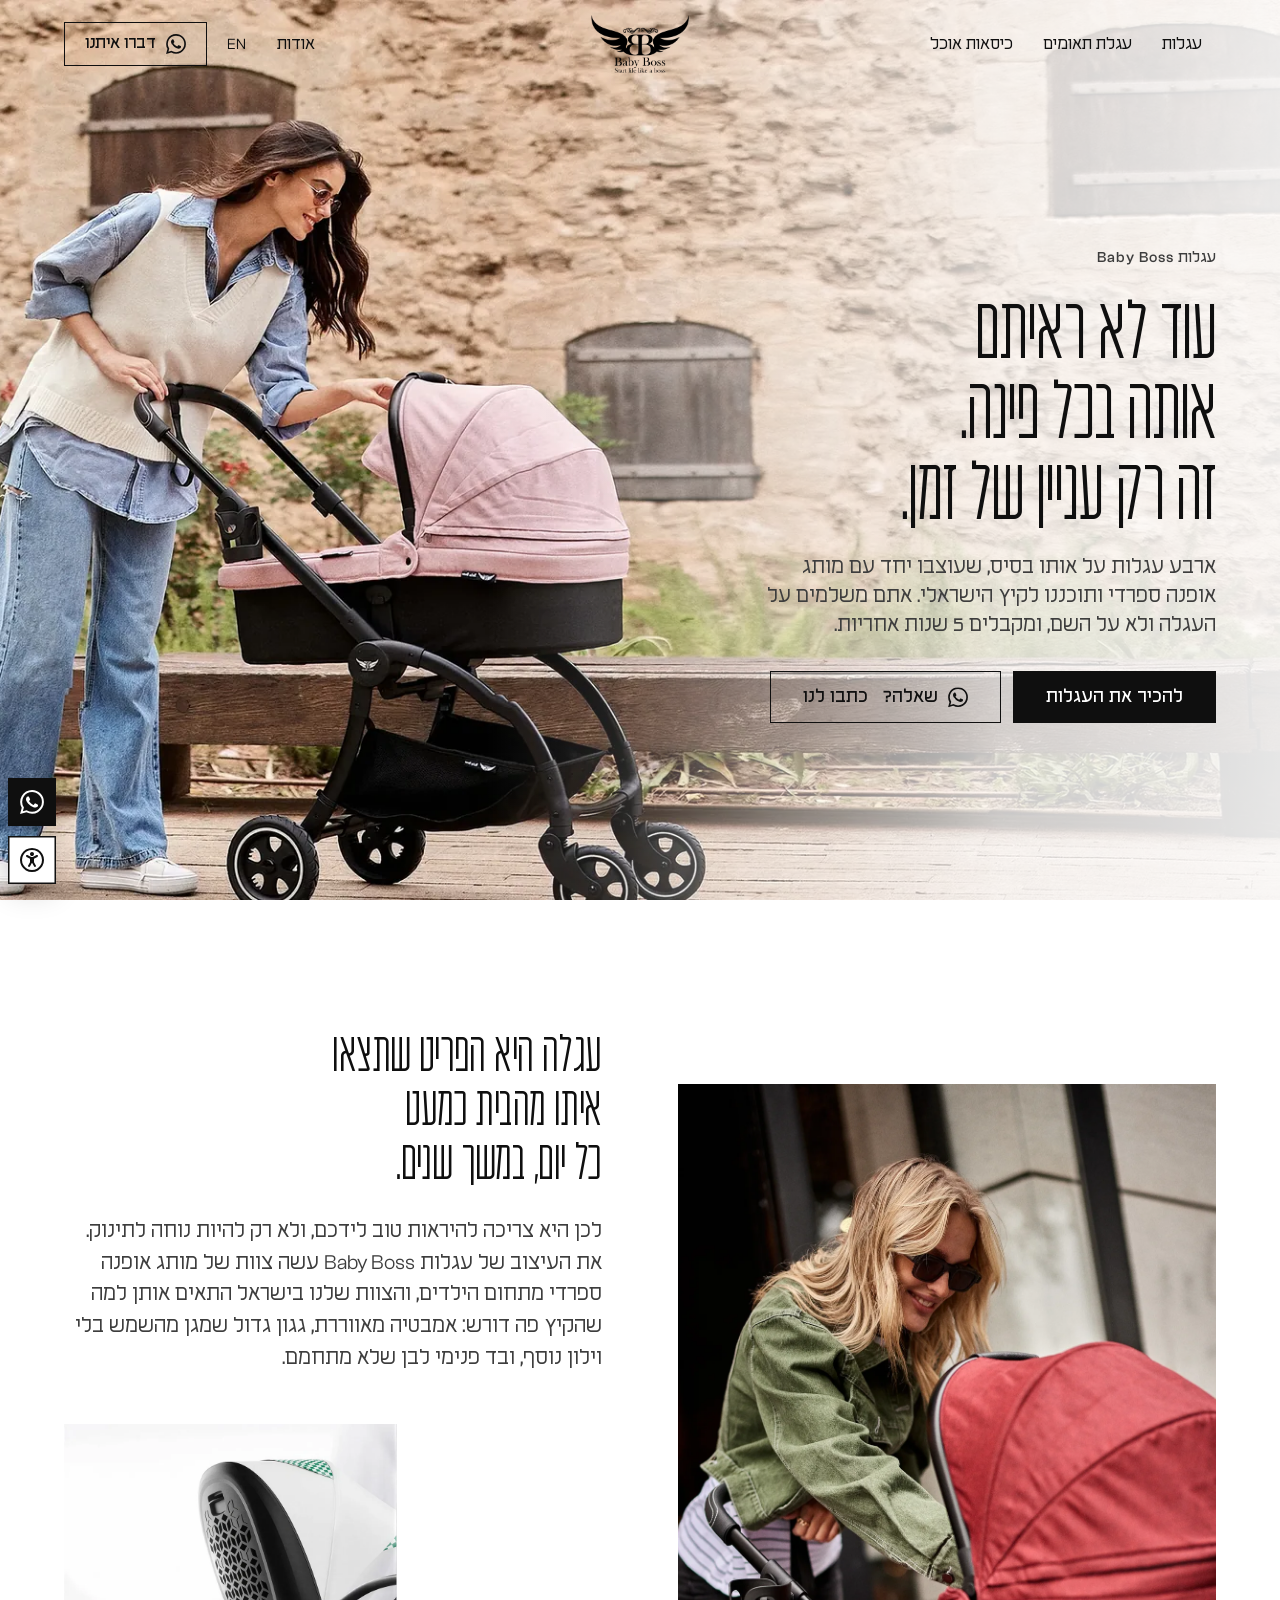
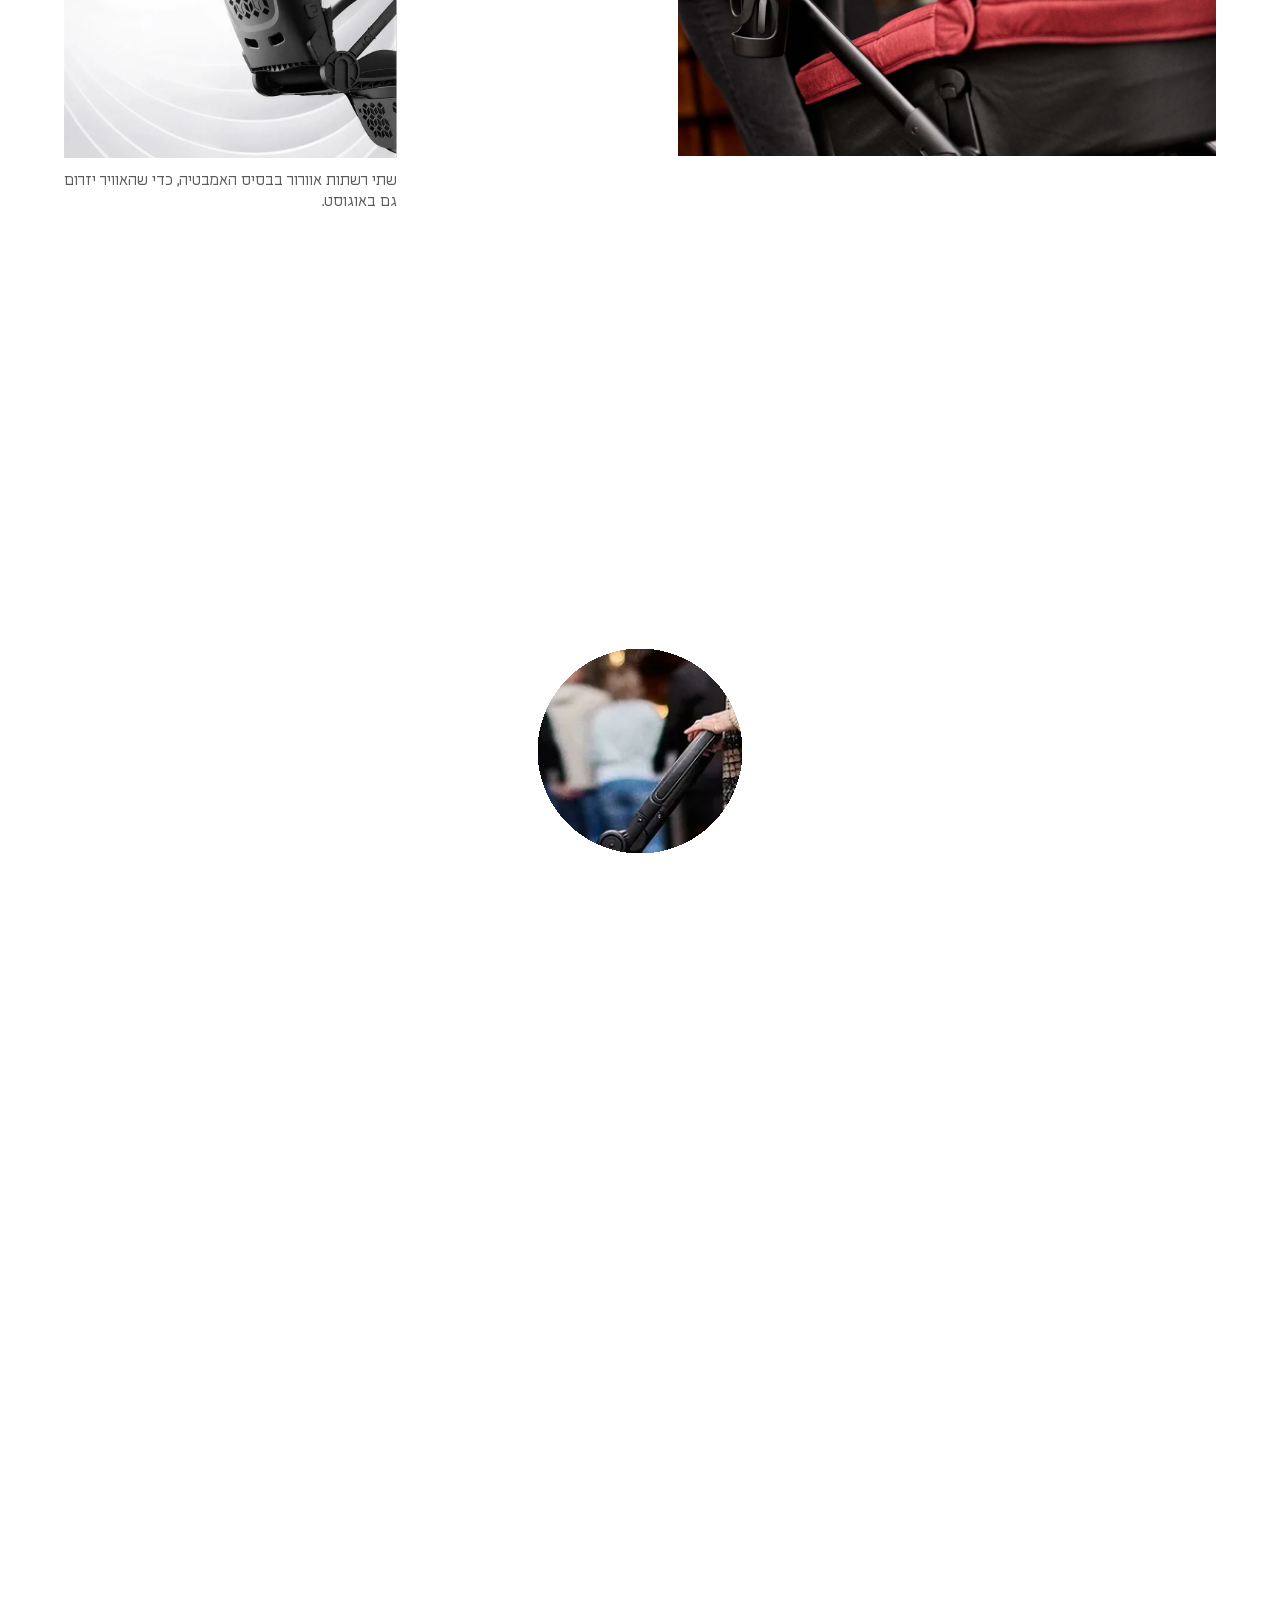
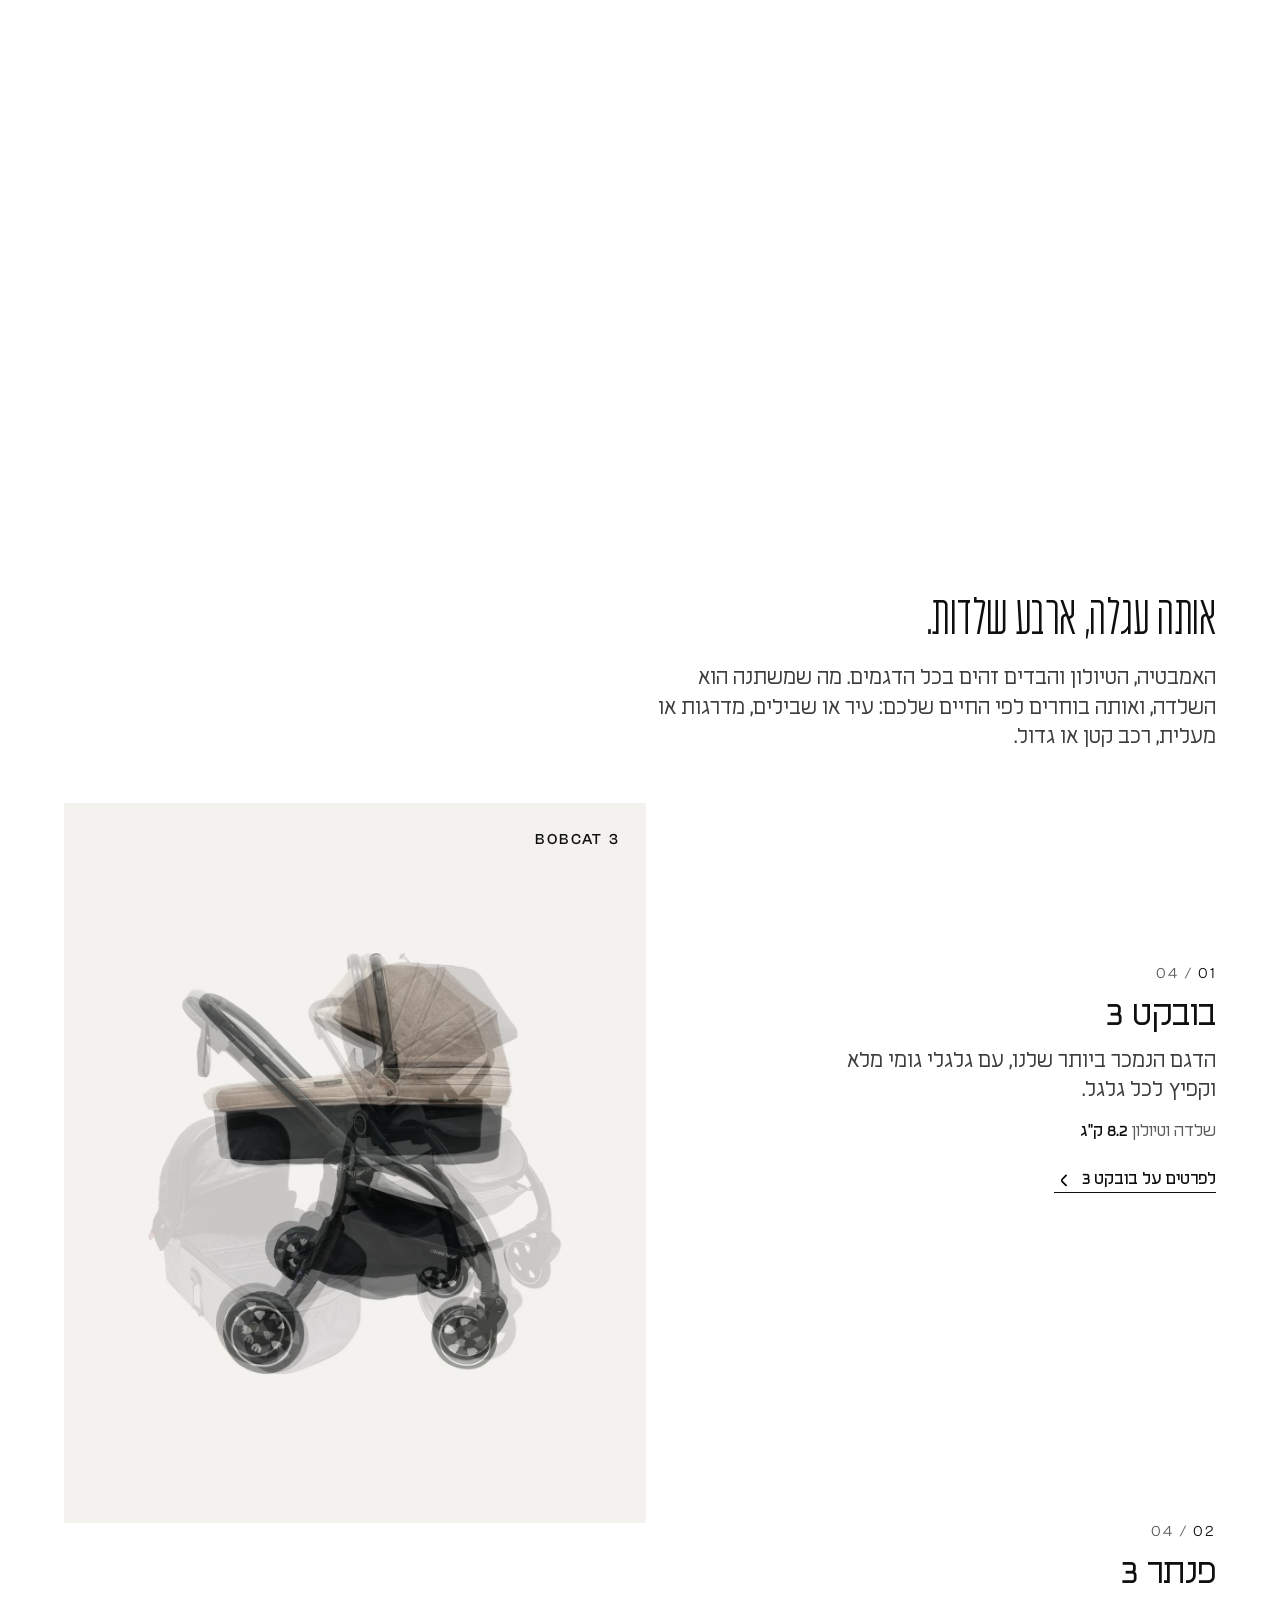
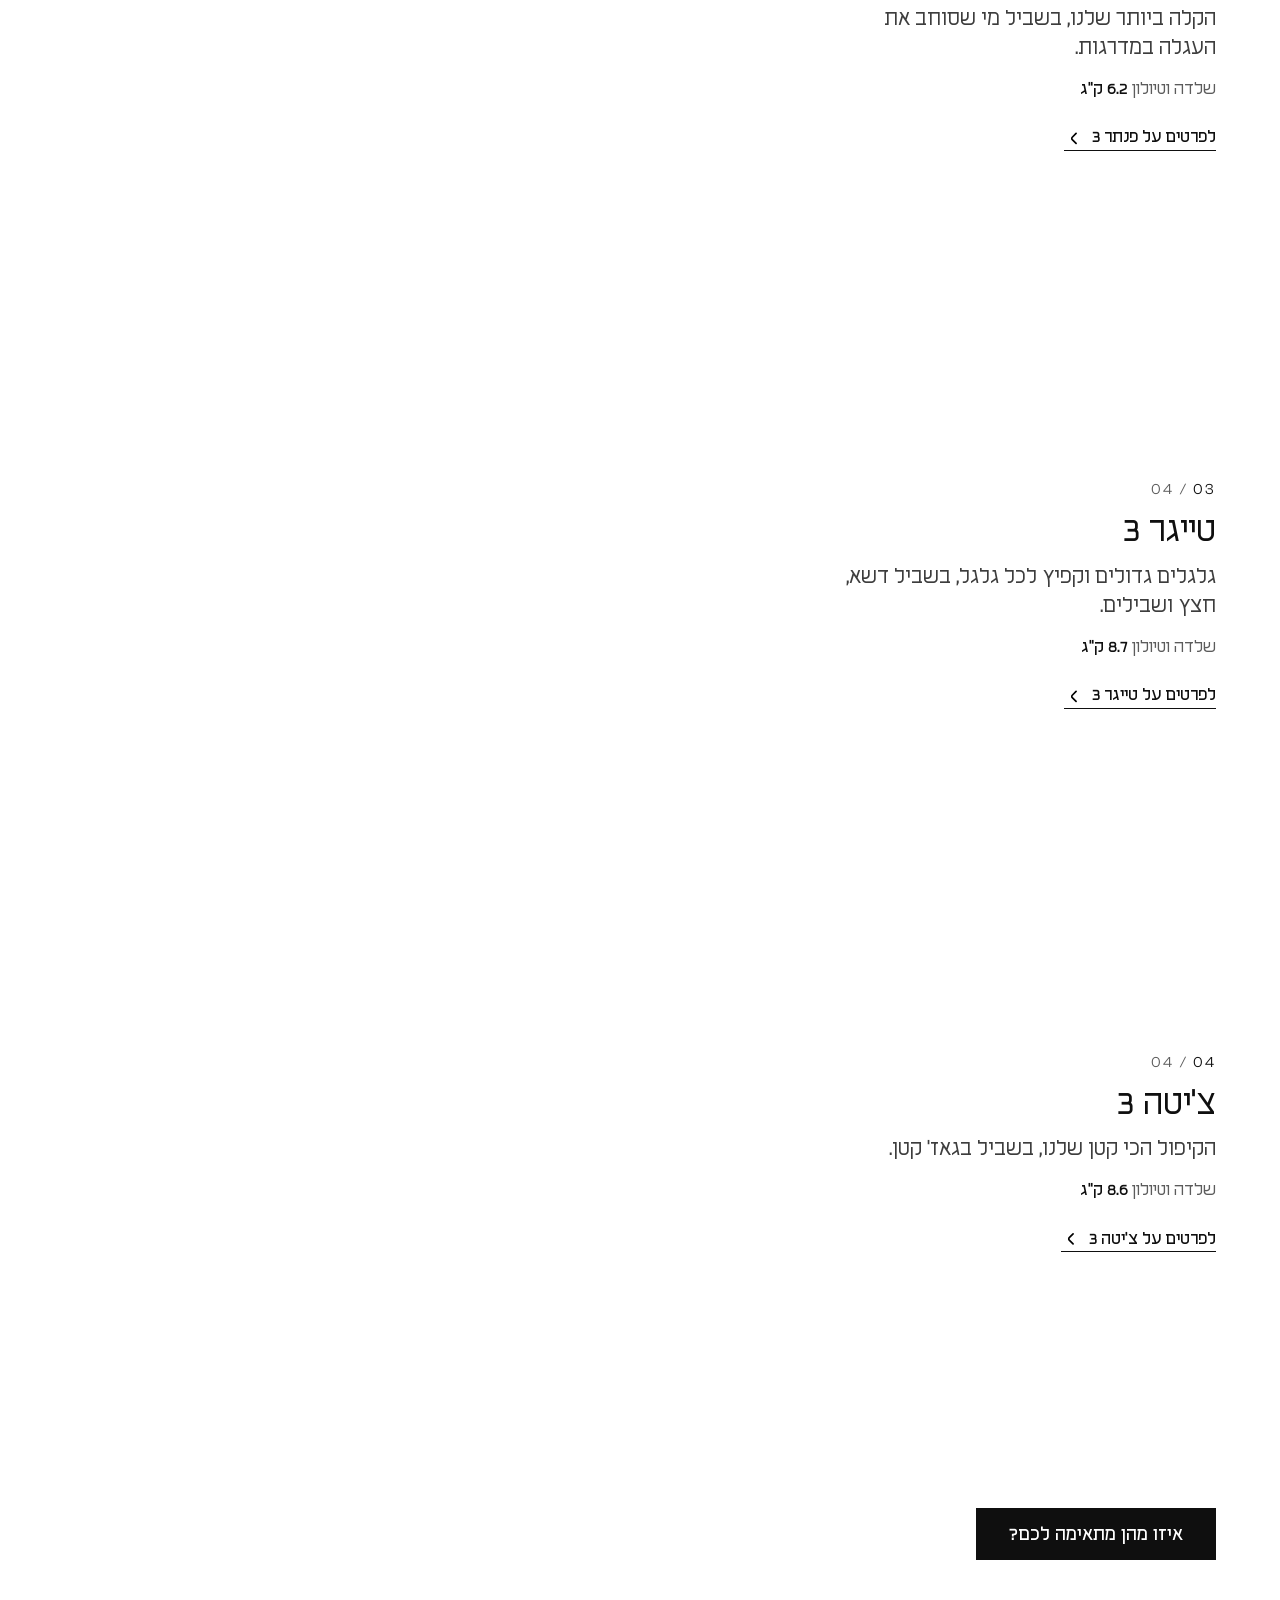
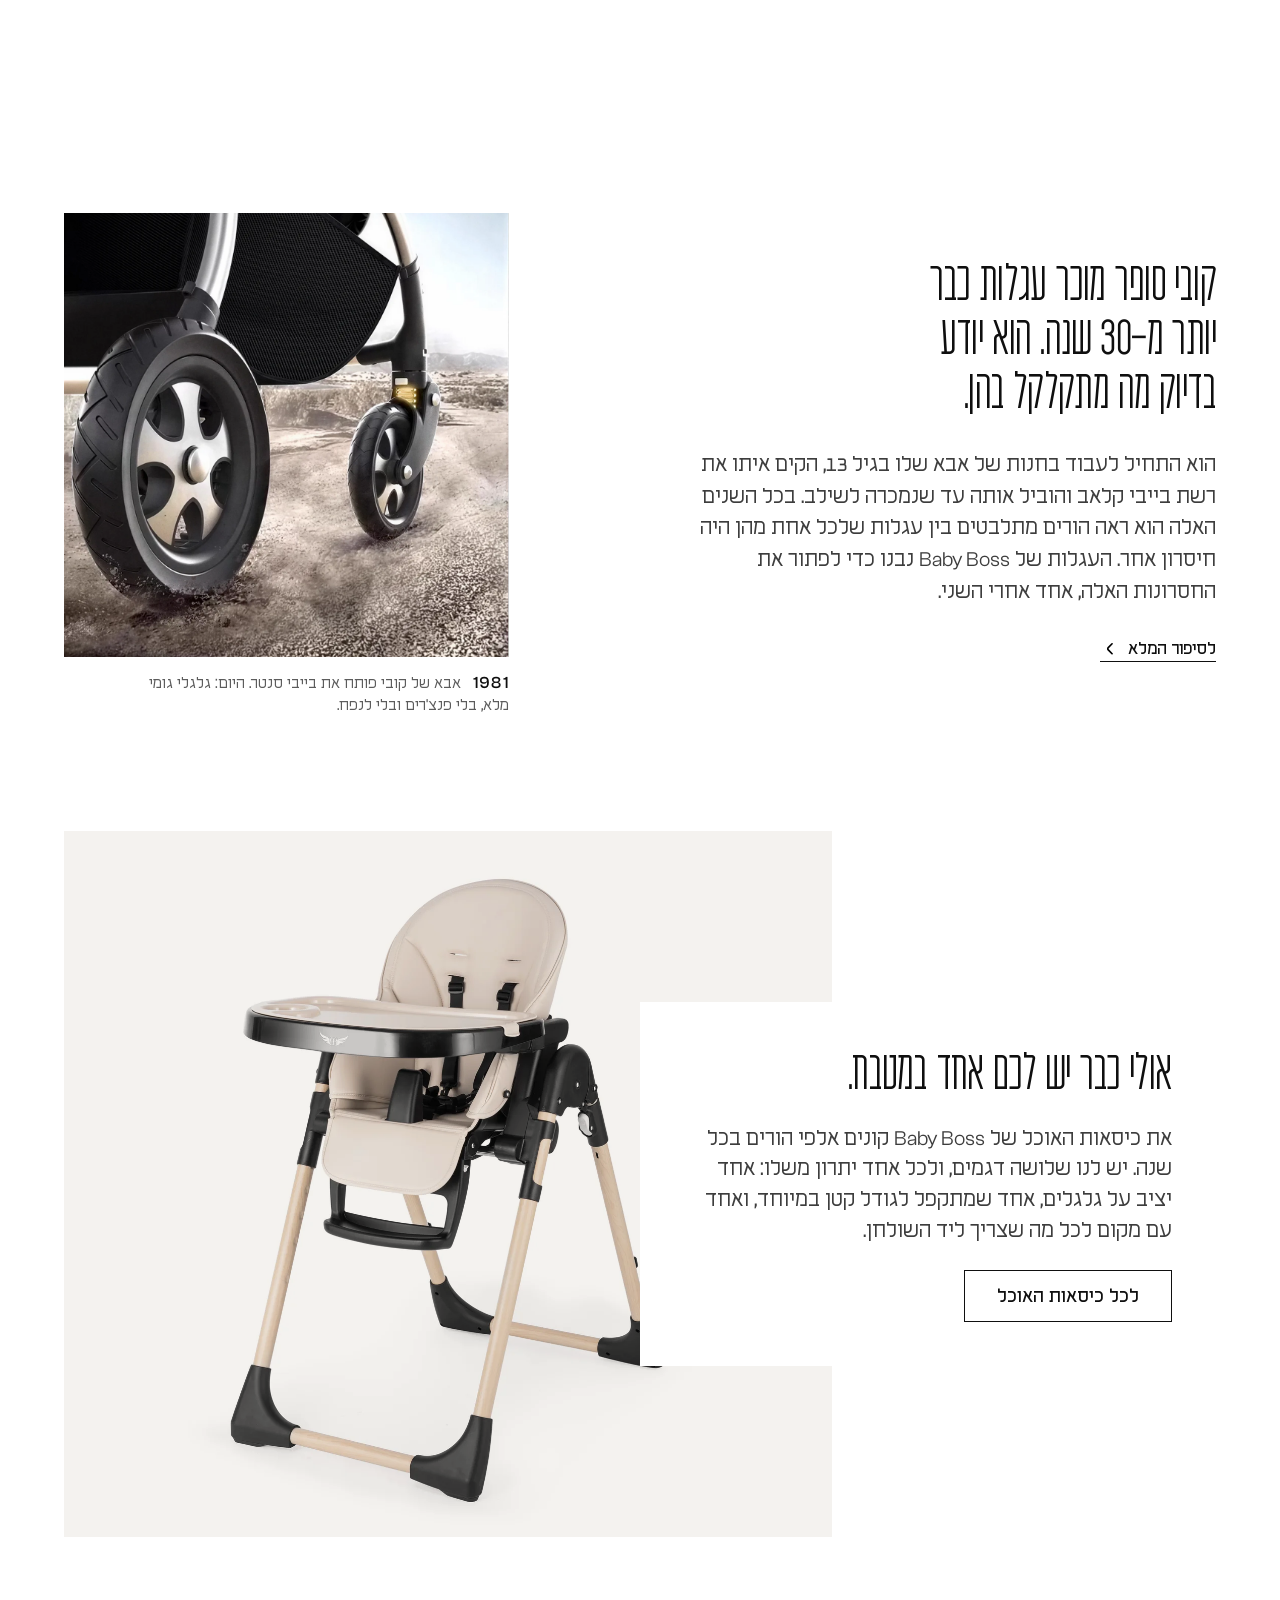
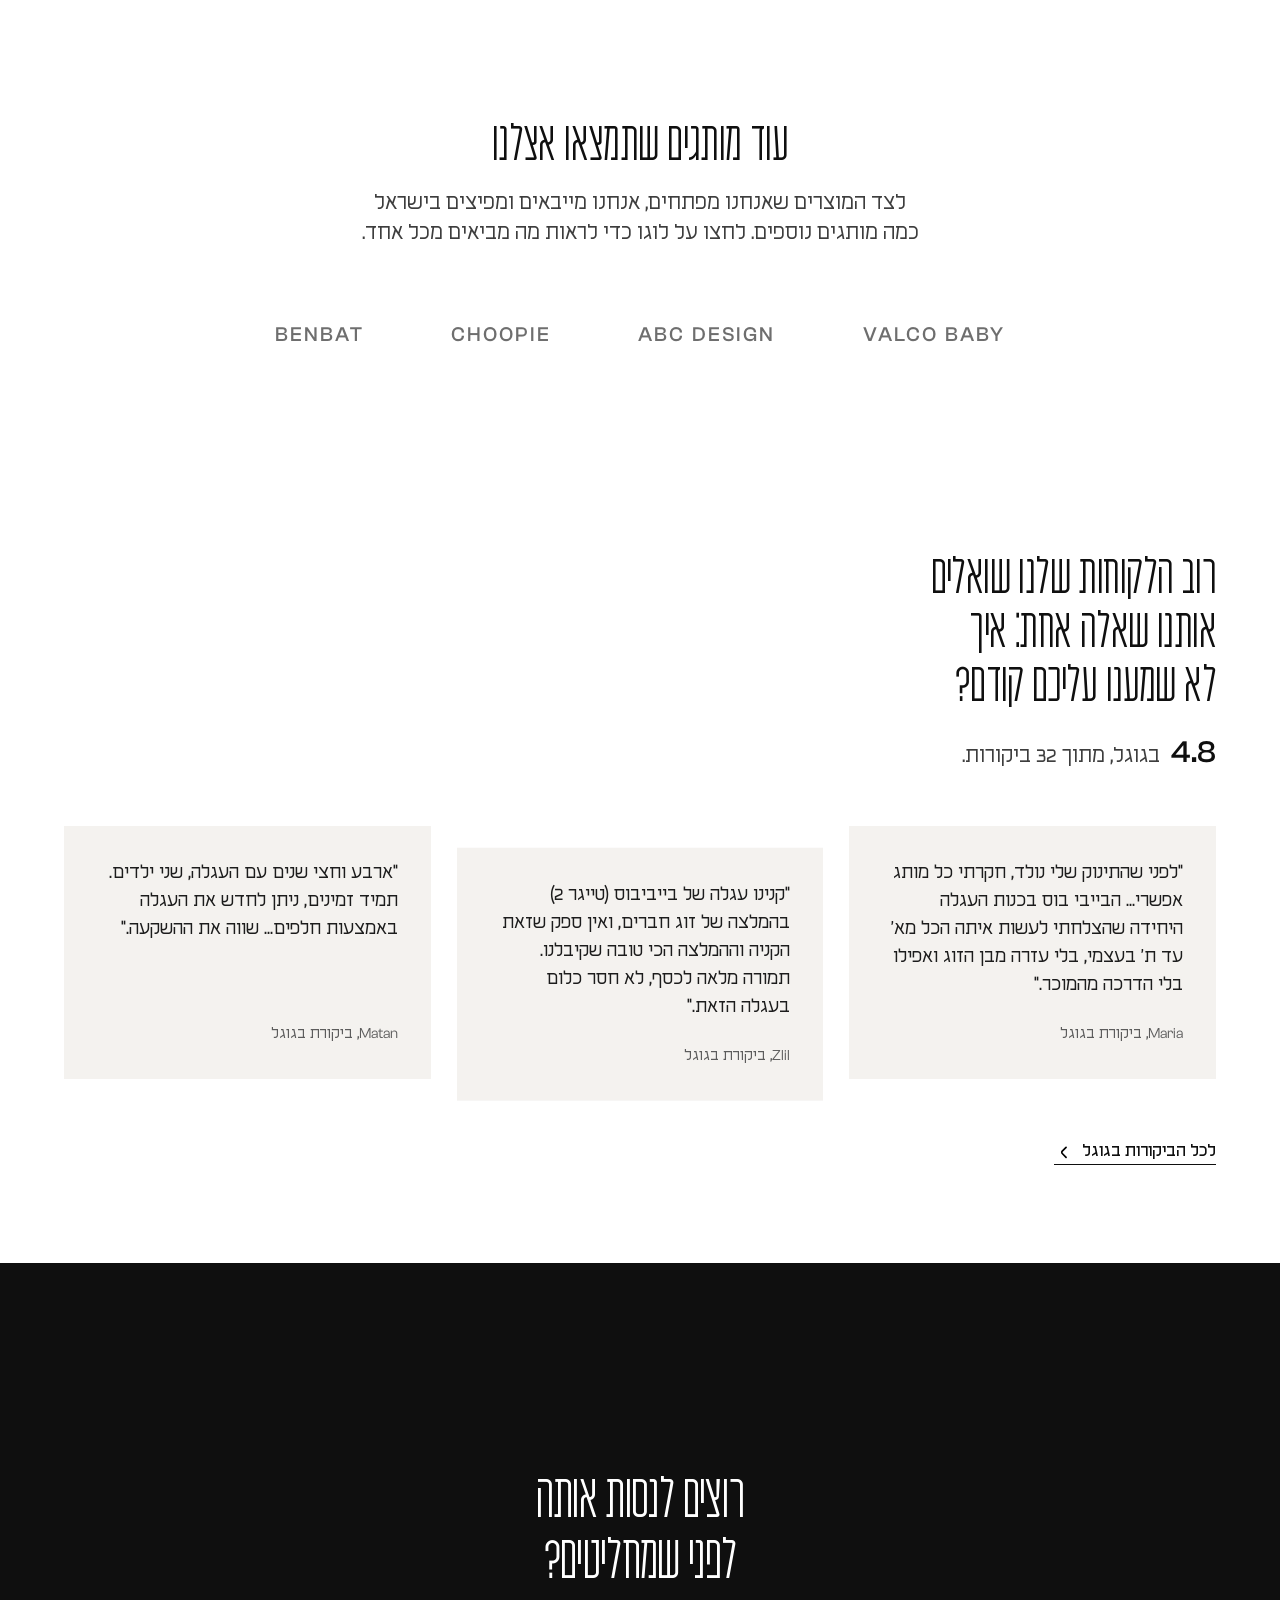
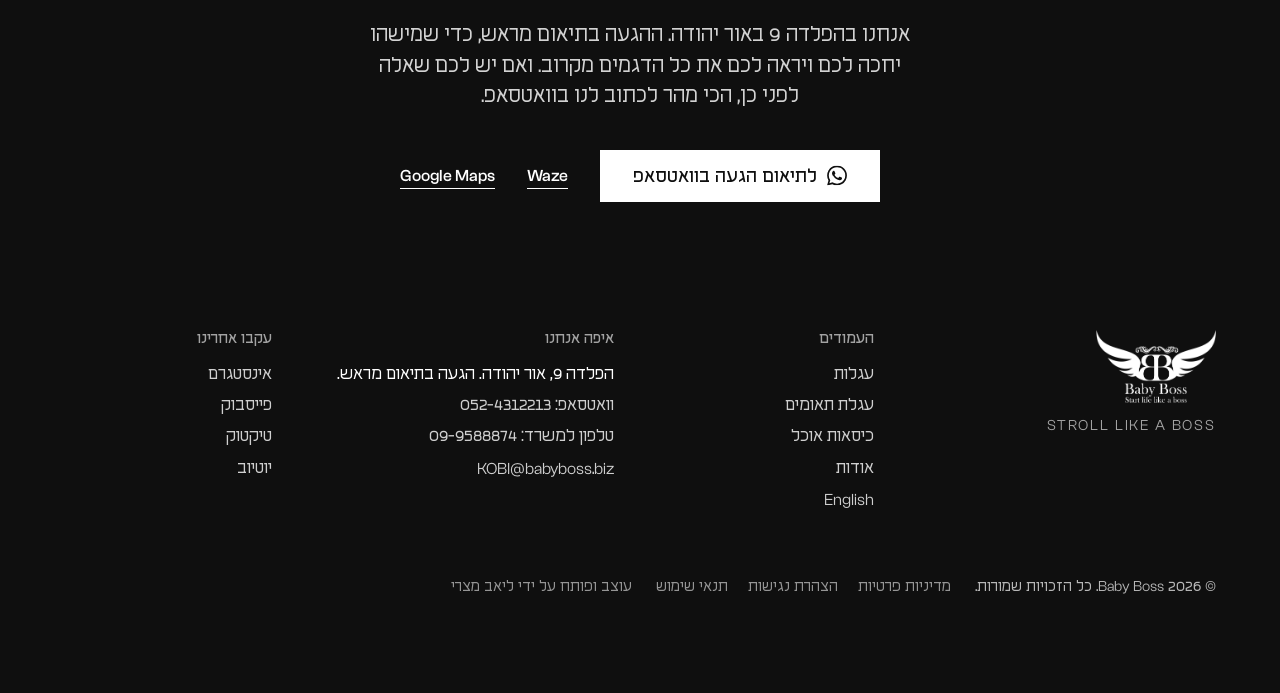
==== index.html @ 3e911150 "בית: הירו וצילום הלילה ברזולוציה כפולה, תמונות קרוב חדות, סקשן המייסד בפריסה אחת Co-Authored-By: Cla" ====
<!doctype html>
<html lang="he" dir="rtl">
<head>
<meta charset="utf-8">
<meta name="viewport" content="width=device-width, initial-scale=1">
<title>Baby Boss · עגלות תינוק וכיסאות אוכל בעיצוב אופנה</title>
<meta name="description" content="ארבע עגלות על אותו בסיס, שעוצבו יחד עם מותג אופנה ספרדי ותוכננו לקיץ הישראלי, עם 5 שנות אחריות. Baby Boss, אור יהודה.">
<link rel="icon" href="images/favicon.png" type="image/png">
<link rel="apple-touch-icon" href="images/apple-touch-icon.png">
<meta name="robots" content="noindex, nofollow">
<link rel="preload" href="fonts/FUP-Nesher-Light.woff2" as="font" type="font/woff2" crossorigin>
<link rel="preload" as="image" type="image/webp" imagesrcset="images/jaffa-1600.webp 1600w, images/jaffa.webp 2800w" imagesizes="100vw" fetchpriority="high">
<link rel="stylesheet" href="css/site.css?v=17">
<script>document.documentElement.classList.add("js");if(matchMedia("(prefers-reduced-motion: no-preference)").matches)document.documentElement.classList.add("open-anim");</script>
<script>if(/[?&]review=/.test(location.search))document.documentElement.classList.add("is-review")</script>
<style>@media (max-width: 767px) { .is-review .fabs { bottom: 72px; } .is-review .fabs.is-off { transform: translateY(calc(110% + 72px)); } }</style>
</head>
<body>
<!-- icons:start --><svg width="0" height="0" style="position:absolute" aria-hidden="true" focusable="false"><symbol id="i-a11y" viewBox="0 0 300 300"><g ><path transform="translate(0 300) scale(1 -1)" d="M125 225Q125 235 132.5 242.5Q140 250 150.0 250.0Q160 250 167.5 242.5Q175 235 175.0 225.0Q175 215 167.5 207.5Q160 200 150.0 200.0Q140 200 132.5 207.5Q125 215 125 225ZM300 150Q300 109 280.0 74.5Q260 40 225.5 20.0Q191 0 150.0 0.0Q109 0 74.5 20.0Q40 40 20.0 74.5Q0 109 0.0 150.0Q0 191 20.0 225.5Q40 260 74.5 280.0Q109 300 150.0 300.0Q191 300 225.5 280.0Q260 260 280.0 225.5Q300 191 300 150ZM275 150Q275 184 258.0 212.5Q241 241 212.5 258.0Q184 275 150.0 275.0Q116 275 87.5 258.0Q59 241 42.0 212.5Q25 184 25.0 150.0Q25 116 42.0 87.5Q59 59 87.5 42.0Q116 25 150.0 25.0Q184 25 212.5 42.0Q241 59 258.0 87.5Q275 116 275 150ZM207 211 160 188H140L93 211Q88 213 83.5 211.5Q79 210 76.5 205.5Q74 201 75.5 196.0Q77 191 82 189L125 167V123L102 81Q99 77 100.5 72.0Q102 67 105.5 65.0Q109 63 113 63Q120 63 124 69L148 113H152L177 69Q180 62 187 63Q191 63 194.5 65.0Q198 67 199.5 72.0Q201 77 198 81L175 123V167L218 189Q223 191 224.5 196.0Q226 201 224.0 205.5Q222 210 217.0 211.5Q212 213 207 211Z"/></g></symbol><symbol id="i-arr" viewBox="0 0 300 300"><g ><path transform="translate(0 300) scale(1 -1)" d="M133 141Q129 145 129.0 150.0Q129 155 133 159L190 216Q194 220 194.0 225.0Q194 230 190.0 234.0Q186 238 181.0 238.0Q176 238 172 234L115 177Q104 166 104.0 150.0Q104 134 115 123L172 66Q176 63 181.0 62.5Q186 62 190.0 66.0Q194 70 194.0 75.0Q194 80 190 84Z"/></g></symbol><symbol id="i-close" viewBox="0 0 300 300"><g ><path transform="translate(0 300) scale(1 -1)" d="M225 225Q221 229 216.0 229.0Q211 229 207 225L150 168L93 225Q89 229 84.0 229.0Q79 229 75 225Q71 221 71.0 216.0Q71 211 75 207L132 150L75 93Q71 89 71.0 84.0Q71 79 75 75Q79 71 84.0 71.0Q89 71 93 75L150 132L207 75Q211 71 216.0 71.0Q221 71 225 75Q229 79 229.0 84.0Q229 89 225 93L168 150L225 207Q229 211 229.0 216.0Q229 221 225 225Z"/></g></symbol><symbol id="i-wa" viewBox="0 0 300 300"><g ><path transform="translate(0 300) scale(1 -1)" d="M256 256Q235 277 207.5 288.5Q180 300 151 300Q110 300 76.0 280.0Q42 260 22.0 226.0Q2 192 2.0 151.5Q2 111 22 77L1 0L80 21Q113 3 151 3Q191 3 225.0 23.0Q259 43 279.0 77.0Q299 111 299 151Q299 181 288.0 208.0Q277 235 256 256ZM151 28Q117 28 88 45L83 48L36 35L49 81L46 86Q27 116 27.0 150.5Q27 185 43.5 213.5Q60 242 88.5 258.5Q117 275 151 275Q175 275 198.0 265.5Q221 256 238.5 238.5Q256 221 265.0 198.5Q274 176 274 151Q274 118 257.5 89.5Q241 61 212.5 44.5Q184 28 151 28ZM218 120Q198 131 194.0 132.0Q190 133 188.0 133.0Q186 133 185 130Q181 126 173 116Q170 112 165 115L162 116Q147 123 135.0 133.5Q123 144 114 159Q113 162 113.5 163.5Q114 165 116 167L121 173Q123 175 125 178V179Q127 182 125 186L113 214Q112 218 110.0 219.0Q108 220 106 220H98Q92 220 88 215H87Q82 209 80 204Q75 195 75.0 184.0Q75 173 82 159Q85 152 90 146L91 145Q100 132 111 121Q132 99 154 90Q163 86 174.0 82.5Q185 79 198 81Q204 81 212.5 86.5Q221 92 223.0 98.0Q225 104 225.5 109.0Q226 114 225.5 115.5Q225 117 220 119Z"/></g></symbol></svg><!-- icons:end -->
<a class="skip" href="#main">דלג לתוכן</a>

<header class="hd pre" id="hd">
  <nav aria-label="ראשי">
    <button class="burger" type="button" aria-label="פתיחת תפריט" aria-expanded="false" aria-controls="md"><i></i><i></i><i></i></button>
    <a class="hlink" href="strollers.html">עגלות</a>
    <a class="hlink" href="twin.html">עגלת תאומים</a>
    <a class="hlink" href="high-chairs.html">כיסאות אוכל</a>
  </nav>
  <a class="hlogo" href="index.html" aria-label="Baby Boss, לעמוד הבית" aria-current="page"><img src="images/logo-white.png" width="289" height="174" alt=""></a>
  <div class="hd-end">
    <nav aria-label="משני">
      <a class="hlink" href="about.html">אודות</a>
      <a class="hlink lat" href="en.html" lang="en" hreflang="en" aria-label="English">EN</a>
    </nav>
    <a class="btn btn-ghost" href="https://wa.me/972524312213" data-wa="היי, הגעתי מהאתר של Baby Boss ויש לי שאלה" target="_blank" rel="noopener"><svg class="ic" aria-hidden="true"><use href="#i-wa"/></svg>דברו איתנו</a>
    <button class="hd-a11y" type="button" data-a11y-open aria-label="נגישות: התאמות תצוגה"><svg class="ic" aria-hidden="true"><use href="#i-a11y"/></svg></button>
    <a class="wa-ic" href="https://wa.me/972524312213" data-wa="היי, הגעתי מהאתר של Baby Boss ויש לי שאלה" target="_blank" rel="noopener" aria-label="כתבו לנו בוואטסאפ"><svg class="ic" aria-hidden="true"><use href="#i-wa"/></svg></a>
  </div>
</header>

<div class="md" id="md" role="dialog" aria-modal="true" aria-label="תפריט"><div class="md-scrim"></div>
  <nav class="md-panel" aria-label="ניווט ראשי">
    <div class="md-top"><img src="images/logo-white.png" width="289" height="174" alt="Baby Boss"><button class="md-close" type="button" aria-label="סגירת תפריט"><svg class="ic" aria-hidden="true"><use href="#i-close"/></svg></button></div>
    <ul class="md-list">
      <li class="md-item"><a class="md-link" href="index.html" aria-current="page">בית</a></li>
      <li class="md-item"><a class="md-link" href="strollers.html">עגלות</a></li>
      <li class="md-item"><a class="md-link" href="twin.html">עגלת תאומים</a></li>
      <li class="md-item"><a class="md-link" href="high-chairs.html">כיסאות אוכל</a></li>
      <li class="md-item"><a class="md-link" href="about.html">אודות</a></li>
      <li class="md-item"><a class="md-link lat" href="en.html" lang="en" hreflang="en">English</a></li>
    </ul>
    <div class="md-cta"><a class="btn btn-solid" href="https://wa.me/972524312213" data-wa="היי, הגעתי מהאתר של Baby Boss ויש לי שאלה" target="_blank" rel="noopener"><svg class="ic" aria-hidden="true"><use href="#i-wa"/></svg>דברו איתנו בוואטסאפ</a></div>
  </nav>
</div>

<main id="main" tabindex="-1">
  <!-- 01 · hero, MV:h3 -->
  <section class="hero" id="hero" aria-labelledby="hero-title">
    <div class="hero-media">
      <img src="images/jaffa.webp" srcset="images/jaffa-1600.webp 1600w, images/jaffa.webp 2800w" sizes="100vw" width="2800" height="1648" alt="אישה רוכנת אל עגלת Baby Boss ורודה ושחורה, ליד קיר אבן ביפו" fetchpriority="high" decoding="async">
    </div>
    <span class="hero-scrim" aria-hidden="true"></span>
    <div class="hero-copy">
      <span class="hero-kick rv">עגלות <span class="lat">Baby Boss</span></span>
      <h1 class="rv" id="hero-title" style="--i:1"><span class="l">עוד לא ראיתם אותה בכל פינה.</span> <span class="l">זה רק עניין של זמן.</span></h1>
      <p class="hero-lead rv" style="--i:2"><span class="s1">ארבע עגלות על אותו בסיס, שעוצבו יחד עם מותג אופנה ספרדי ותוכננו לקיץ הישראלי.</span> <span class="s2">אתם משלמים על העגלה ולא על השם, ומקבלים 5 שנות אחריות.</span></p>
      <div class="hero-cta rv" style="--i:3">
        <a class="btn btn-solid" href="strollers.html">להכיר את העגלות</a>
        <a class="btn btn-ghost" href="https://wa.me/972524312213" data-wa="היי, הגעתי מהאתר של Baby Boss ויש לי שאלה" target="_blank" rel="noopener"><svg class="ic" aria-hidden="true"><use href="#i-wa"/></svg><span class="lg">שאלה?&nbsp;</span>כתבו לנו</a>
      </div>
    </div>
  </section>

  <!-- 02 · brand statement, C14, then the mask opens on the night shoot, MV:g03 -->
  <section class="statement" data-axis="start" aria-labelledby="st-title">
    <div class="st-spread">
      <figure class="st-a reveal"><img src="images/life-red.webp" width="1357" height="1400" alt="אישה רוכנת אל עגלת Baby Boss עם אמבטיה אדומה, ברחוב עירוני" loading="lazy" decoding="async"></figure>
      <div class="st-b">
        <h2 class="reveal" id="st-title">עגלה היא הפריט שתצאו איתו מהבית כמעט כל יום, במשך שנים.</h2>
        <p class="reveal">לכן היא צריכה להיראות טוב לידכם, ולא רק להיות נוחה לתינוק. את העיצוב של עגלות <span class="lat">Baby Boss</span> עשה צוות של מותג אופנה ספרדי מתחום הילדים, והצוות שלנו בישראל התאים אותן למה שהקיץ פה דורש: אמבטיה מאווררת, גגון גדול שמגן מהשמש בלי וילון נוסף, ובד פנימי לבן שלא מתחמם.</p>
        <figure class="st-detail reveal"><img src="images/detail-vent.webp" width="900" height="934" alt="קרוב על רשת האוורור בבסיס האמבטיה" loading="lazy" decoding="async"><figcaption>שתי רשתות אוורור בבסיס האמבטיה, כדי שהאוויר יזרום גם באוגוסט.</figcaption></figure>
      </div>
    </div>
  </section>
  <div class="film">
    <div class="maskv" id="maskv">
      <img src="images/hero-city.webp" srcset="images/hero-city-1600.webp 1600w, images/hero-city.webp 2800w" sizes="100vw" width="2800" height="1671" alt="אישה בבז' דוחפת עגלת Baby Boss שחורה ברחוב מואר בלילה" loading="lazy" decoding="async">
      <p class="film-cap lat" aria-hidden="true">Start life like a boss</p>
    </div>
  </div>

  <!-- 03 · four chassis, C11 with MV:g05 (signature) -->
  <section class="models" id="models" aria-labelledby="models-title">
    <div class="head reveal">
      <h2 id="models-title">אותה עגלה, ארבע שלדות.</h2>
      <p>האמבטיה, הטיולון והבדים זהים בכל הדגמים. מה שמשתנה הוא השלדה, ואותה בוחרים לפי החיים שלכם: עיר או שבילים, מדרגות או מעלית, רכב קטן או גדול.</p>
    </div>
    <div class="sync">
      <div class="sync-texts">
        <article class="block sync-t" aria-labelledby="m1">
          <span class="m-idx lat" aria-hidden="true">01 <i>/ 04</i></span>
          <h3 class="m-name" id="m1">בובקט 3</h3>
          <p class="m-line">הדגם הנמכר ביותר שלנו, עם גלגלי גומי מלא וקפיץ לכל גלגל.</p>
          <p class="m-meta">שלדה וטיולון <b>8.2 ק"ג</b></p>
          <a class="tlink" href="strollers.html#bobcat">לפרטים על בובקט 3<svg class="arr" aria-hidden="true"><use href="#i-arr"/></svg></a>
        </article>
        <article class="block sync-t" aria-labelledby="m2">
          <span class="m-idx lat" aria-hidden="true">02 <i>/ 04</i></span>
          <h3 class="m-name" id="m2">פנתר 3</h3>
          <p class="m-line">הקלה ביותר שלנו, בשביל מי שסוחב את העגלה במדרגות.</p>
          <p class="m-meta">שלדה וטיולון <b>6.2 ק"ג</b></p>
          <a class="tlink" href="strollers.html#panther">לפרטים על פנתר 3<svg class="arr" aria-hidden="true"><use href="#i-arr"/></svg></a>
        </article>
        <article class="block sync-t" aria-labelledby="m3">
          <span class="m-idx lat" aria-hidden="true">03 <i>/ 04</i></span>
          <h3 class="m-name" id="m3">טייגר 3</h3>
          <p class="m-line">גלגלים גדולים וקפיץ לכל גלגל, בשביל דשא, חצץ ושבילים.</p>
          <p class="m-meta">שלדה וטיולון <b>8.7 ק"ג</b></p>
          <a class="tlink" href="strollers.html#tiger">לפרטים על טייגר 3<svg class="arr" aria-hidden="true"><use href="#i-arr"/></svg></a>
        </article>
        <article class="block sync-t" aria-labelledby="m4">
          <span class="m-idx lat" aria-hidden="true">04 <i>/ 04</i></span>
          <h3 class="m-name" id="m4">צ'יטה 3</h3>
          <p class="m-line">הקיפול הכי קטן שלנו, בשביל בגאז' קטן.</p>
          <p class="m-meta">שלדה וטיולון <b>8.6 ק"ג</b></p>
          <a class="tlink" href="strollers.html#cheetah">לפרטים על צ'יטה 3<svg class="arr" aria-hidden="true"><use href="#i-arr"/></svg></a>
        </article>
        <div class="block block-cta">
          <a class="btn btn-solid" href="strollers.html#finder">איזו מהן מתאימה לכם?</a>
        </div>
      </div>
      <div class="sync-media" aria-hidden="true">
        <div class="si si-1"><img src="images/m-bobcat.webp" width="1100" height="1100" alt="" loading="lazy" decoding="async"></div>
        <div class="si si-2"><img src="images/m-panther.webp" width="1100" height="1100" alt="" loading="lazy" decoding="async"></div>
        <div class="si si-3"><img src="images/m-tiger.webp" width="1100" height="1100" alt="" loading="lazy" decoding="async"></div>
        <div class="si si-4"><img src="images/m-cheetah.webp" width="1100" height="1100" alt="" loading="lazy" decoding="async"></div>
        <span class="si-tag lat" id="si-tag">CHEETAH 3</span>
      </div>
    </div>
  </section>

  <!-- 04 · founder, C8 editorial -->
  <section class="founder" aria-labelledby="fd-title">
    <h2 class="reveal" id="fd-title">קובי סופר מוכר עגלות כבר יותר מ-30 שנה. הוא יודע בדיוק מה מתקלקל בהן.</h2>
    <div class="fd-body">
      <div class="fd-text reveal">
        <p>הוא התחיל לעבוד בחנות של אבא שלו בגיל 13, הקים איתו את רשת בייבי קלאב והוביל אותה עד שנמכרה לשילב. בכל השנים האלה הוא ראה הורים מתלבטים בין עגלות שלכל אחת מהן היה חיסרון אחר. העגלות של <span class="lat">Baby Boss</span> נבנו כדי לפתור את החסרונות האלה, אחד אחרי השני.</p>
        <a class="tlink" href="about.html">לסיפור המלא<svg class="arr" aria-hidden="true"><use href="#i-arr"/></svg></a>
      </div>
      <figure class="fd-pic reveal"><img src="images/detail-wheel.webp" width="1200" height="1245" alt="קרוב על גלגל גומי מלא של עגלת בובקט 3 על חצץ" loading="lazy" decoding="async"><figcaption><span class="lat">1981</span> אבא של קובי פותח את בייבי סנטר. היום: גלגלי גומי מלא, בלי פנצ'רים ובלי לנפח.</figcaption></figure>
    </div>
  </section>

  <!-- 05 · high chairs, C2 overlapping -->
  <section class="chairs" data-axis="start" aria-labelledby="ch-title">
    <div class="ch-media reveal"><img src="images/chair-paloma.webp" width="1400" height="1400" alt="כיסא האוכל פלומה בבז' עם רגלי עץ" loading="lazy" decoding="async"></div>
    <div class="ch-card reveal">
      <h2 id="ch-title">אולי כבר יש לכם אחד במטבח.</h2>
      <p>את כיסאות האוכל של <span class="lat">Baby Boss</span> קונים אלפי הורים בכל שנה. יש לנו שלושה דגמים, ולכל אחד יתרון משלו: אחד יציב על גלגלים, אחד שמתקפל לגודל קטן במיוחד, ואחד עם מקום לכל מה שצריך ליד השולחן.</p>
      <a class="btn btn-ghost" href="high-chairs.html">לכל כיסאות האוכל</a>
    </div>
  </section>

  <!-- 06 · brands, C10 static band, each opens a dialog -->
  <section class="brands" aria-labelledby="br-title">
    <div class="head center reveal">
      <h2 id="br-title">עוד מותגים שתמצאו אצלנו</h2>
      <p>לצד המוצרים שאנחנו מפתחים, אנחנו מייבאים ומפיצים בישראל כמה מותגים נוספים. לחצו על לוגו כדי לראות מה מביאים מכל אחד.</p>
    </div>
    <ul class="br-band reveal">
      <li><button class="br-mark lat" type="button" data-brand="valco" aria-haspopup="dialog">VALCO BABY</button></li>
      <li><button class="br-mark lat" type="button" data-brand="abc" aria-haspopup="dialog">ABC DESIGN</button></li>
      <li><button class="br-mark lat" type="button" data-brand="choopie" aria-haspopup="dialog">CHOOPIE</button></li>
      <li><button class="br-mark lat" type="button" data-brand="benbat" aria-haspopup="dialog">BENBAT</button></li>
    </ul>
  </section>

  <dialog class="br-dlg" id="br-dlg" aria-labelledby="br-dlg-title">
    <button class="br-x" type="button" aria-label="סגירה"><svg class="ic" aria-hidden="true"><use href="#i-close"/></svg></button>
    <p class="br-origin"></p>
    <h3 class="br-name lat" id="br-dlg-title"></h3>
    <p class="br-text"></p>
    <div class="br-actions"></div>
  </dialog>

  <!-- 07 · reviews, C13 asymmetric -->
  <section class="reviews" aria-labelledby="rv-title">
    <div class="head reveal">
      <h2 id="rv-title">רוב הלקוחות שלנו שואלים אותנו שאלה אחת: איך לא שמענו עליכם קודם?</h2>
      <p class="rv-score"><b class="lat">4.8</b> בגוגל, מתוך 32 ביקורות.</p>
    </div>
    <ul class="rv-grid">
      <li class="rv-card reveal" style="--i:0"><blockquote><p>"לפני שהתינוק שלי נולד, חקרתי כל מותג אפשרי... הבייבי בוס בכנות העגלה היחידה שהצלחתי לעשות איתה הכל מא׳ עד ת׳ בעצמי, בלי עזרה מבן הזוג ואפילו בלי הדרכה מהמוכר."</p></blockquote><span class="rv-by"><span class="lat">Maria</span>, ביקורת בגוגל</span></li>
      <li class="rv-card reveal" style="--i:1"><blockquote><p>"קנינו עגלה של בייביבוס (טייגר 2) בהמלצה של זוג חברים, ואין ספק שזאת הקניה וההמלצה הכי טובה שקיבלנו. תמורה מלאה לכסף, לא חסר כלום בעגלה הזאת."</p></blockquote><span class="rv-by"><span class="lat">Zlil</span>, ביקורת בגוגל</span></li>
      <li class="rv-card reveal" style="--i:2"><blockquote><p>"ארבע וחצי שנים עם העגלה, שני ילדים. תמיד זמינים, ניתן לחדש את העגלה באמצעות חלפים... שווה את ההשקעה."</p></blockquote><span class="rv-by"><span class="lat">Matan</span>, ביקורת בגוגל</span></li>
    </ul>
    <a class="tlink rv-all reveal" href="https://www.google.com/maps/search/?api=1&amp;query=%D7%91%D7%99%D7%99%D7%91%D7%99+%D7%91%D7%95%D7%A1+%D7%94%D7%A4%D7%9C%D7%93%D7%94+9+%D7%90%D7%95%D7%A8+%D7%99%D7%94%D7%95%D7%93%D7%94" target="_blank" rel="noopener">לכל הביקורות בגוגל<svg class="arr" aria-hidden="true"><use href="#i-arr"/></svg></a>
  </section>

  <!-- 08 · closing, the visit -->
  <section class="visit" id="visit" aria-labelledby="vs-title">
    <h2 class="reveal" id="vs-title">רוצים לנסות אותה לפני שמחליטים?</h2>
    <p class="reveal">אנחנו בהפלדה 9 באור יהודה. ההגעה בתיאום מראש, כדי שמישהו יחכה לכם ויראה לכם את כל הדגמים מקרוב. ואם יש לכם שאלה לפני כן, הכי מהר לכתוב לנו בוואטסאפ.</p>
    <div class="vs-cta reveal">
      <a class="btn btn-light" href="https://wa.me/972524312213" data-wa="היי, הגעתי מהאתר ואשמח לתאם הגעה לאור יהודה" target="_blank" rel="noopener"><svg class="ic" aria-hidden="true"><use href="#i-wa"/></svg>לתיאום הגעה בוואטסאפ</a>
      <a class="tlink lat" href="https://waze.com/ul?q=%D7%94%D7%A4%D7%9C%D7%93%D7%94%209%20%D7%90%D7%95%D7%A8%20%D7%99%D7%94%D7%95%D7%93%D7%94&amp;navigate=yes" target="_blank" rel="noopener">Waze</a>
      <a class="tlink lat" href="https://www.google.com/maps/search/?api=1&amp;query=%D7%94%D7%A4%D7%9C%D7%93%D7%94+9+%D7%90%D7%95%D7%A8+%D7%99%D7%94%D7%95%D7%93%D7%94" target="_blank" rel="noopener">Google Maps</a>
    </div>
  </section>
</main>

<!-- footer, MV:ft8 brand signature -->
<footer class="ft" id="ft">
  <img class="ft-mark" src="images/logo-white.png" width="289" height="174" alt="" aria-hidden="true">
  <div class="ft-cols">
    <div class="ft-brand">
      <img src="images/logo-white.png" width="289" height="174" alt="Baby Boss">
      <p class="lat">Stroll like a Boss</p>
    </div>
    <div>
      <h3>העמודים</h3>
      <ul><li><a href="strollers.html">עגלות</a></li><li><a href="twin.html">עגלת תאומים</a></li><li><a href="high-chairs.html">כיסאות אוכל</a></li><li><a href="about.html">אודות</a></li><li><a href="en.html" lang="en" hreflang="en" class="lat">English</a></li></ul>
    </div>
    <div>
      <h3>איפה אנחנו</h3>
      <ul>
        <li><span>הפלדה 9, אור יהודה. הגעה בתיאום מראש.</span></li>
        <li><a href="https://wa.me/972524312213" data-wa="היי, הגעתי מהאתר של Baby Boss ויש לי שאלה" target="_blank" rel="noopener">וואטסאפ: <span class="ft-tel" dir="ltr">052-4312213</span></a></li>
        <li><a href="tel:+97299588874">טלפון למשרד: <span class="ft-tel" dir="ltr">09-9588874</span></a></li>
        <li><a href="mailto:KOBI@babyboss.biz" class="lat">KOBI@babyboss.biz</a></li>
      </ul>
    </div>
    <div>
      <h3>עקבו אחרינו</h3>
      <ul><li><a href="https://www.instagram.com/babyboss.biz" target="_blank" rel="noopener">אינסטגרם</a></li><li><a href="https://www.facebook.com/babyboss.biz" target="_blank" rel="noopener">פייסבוק</a></li><li><a href="https://www.tiktok.com/@babyboss.biz" target="_blank" rel="noopener">טיקטוק</a></li><li><a href="https://www.youtube.com/user/kobisofer" target="_blank" rel="noopener">יוטיוב</a></li></ul>
    </div>
  </div>
  <div class="ft-legal">
    <p>© <span data-year>2026</span> <span class="lat">Baby Boss</span>. כל הזכויות שמורות.</p>
    <nav aria-label="מסמכים"><a href="privacy.html">מדיניות פרטיות</a><a href="accessibility.html">הצהרת נגישות</a><a href="terms.html">תנאי שימוש</a></nav>
    <p class="ft-credit"><a href="https://liavmatzri.co.il" target="_blank" rel="noopener">עוצב ופותח על ידי ליאב מצרי</a></p>
  </div>
</footer>

<div class="fabs" id="fabs">
  <a class="fab fab-wa" href="https://wa.me/972524312213" data-wa="היי, הגעתי מהאתר של Baby Boss ויש לי שאלה" target="_blank" rel="noopener" aria-label="כתבו לנו בוואטסאפ"><svg class="ic" aria-hidden="true"><use href="#i-wa"/></svg><span class="fab-tip" aria-hidden="true">כתבו לנו בוואטסאפ</span></a>
  <a class="fab fab-a11y" href="accessibility.html" aria-label="התאמות תצוגה"><svg class="ic" aria-hidden="true"><use href="#i-a11y"/></svg></a>
</div>

<script src="vendor/gsap.min.js"></script>
<script src="vendor/ScrollTrigger.min.js"></script>
<script src="js/site.js?v=6" defer></script>
<script src="js/a11y.js?v=1" defer></script>
<script src="js/snap-icons.js?v=1" defer></script>
<script src="https://crm.liavmatzri.co.il/review.js" defer></script>
</body>
</html>
---- css/site.css ----
/* Baby Boss · homepage sketch (design-dna, 4.10.2026)
   Concept: a collection lookbook. Every section is a page in a fashion magazine: one big photo, few words.
   The four strollers are four looks of the same stroller.
   Frame: fluid (MV:fluid). Skin: editorial minimalism in black and white (MV:s05), mined from Kobi's references
   (Anex, Cybex IL): white, near-black ink, square corners, no accent colour, the colour comes from the photo only.
   Headings FUP Nesher 300 (Latin Clash Display 112%), body FUP Begin 400 (Latin Clash Grotesk 114%). Pair L1.
   Header MV:hd2 (logo centred, nav split). Hero MV:h3 (full media). Motion: MV:g05 (signature) + MV:g03. */

/* ---------- fonts ---------- */
@font-face { font-family: "Nesher"; src: url("../fonts/FUP-Nesher-Light.woff2") format("woff2"); font-weight: 300; font-display: swap;
  unicode-range: U+0000-0040, U+005B-0060, U+007B-00BF, U+0590-05FF, U+2000-206F, U+20AA, U+FB1D-FB4F; }
@font-face { font-family: "Begin"; src: url("../fonts/FUP-Begin-Regular.woff2") format("woff2"); font-weight: 400; font-display: swap;
  unicode-range: U+0000-0040, U+005B-0060, U+007B-00BF, U+0590-05FF, U+2000-206F, U+20AA, U+FB1D-FB4F; }
@font-face { font-family: "Begin"; src: url("../fonts/FUP-Begin-Medium.woff2") format("woff2"); font-weight: 500; font-display: swap;
  unicode-range: U+0000-0040, U+005B-0060, U+007B-00BF, U+0590-05FF, U+2000-206F, U+20AA, U+FB1D-FB4F; }
@font-face { font-family: "Clash Display"; src: url("../fonts/ClashDisplay-Light.woff2") format("woff2"); font-weight: 300; font-display: swap; size-adjust: 112%; }
@font-face { font-family: "Clash Grotesk"; src: url("../fonts/ClashGrotesk-Regular.woff2") format("woff2"); font-weight: 400; font-display: swap; size-adjust: 114%; }
@font-face { font-family: "Clash Grotesk"; src: url("../fonts/ClashGrotesk-Medium.woff2") format("woff2"); font-weight: 500; font-display: swap; size-adjust: 114%; }

/* ---------- tokens ---------- */
:root {
  --a11y-scale: 1;
  --f-display: "Nesher", "Clash Display", system-ui, -apple-system, "Segoe UI", Arial, sans-serif;
  --f-text: "Begin", "Clash Grotesk", system-ui, -apple-system, "Segoe UI", Arial, sans-serif;
  --f-latin: "Clash Grotesk", "Begin", system-ui, sans-serif;

  /* black and white, read from Kobi's logo and from the references. No accent: the photo carries the colour */
  --ink: #0f0f0f;            /* Anex's ink. Headings, buttons, the logo */
  --text: #1c1c1c;
  --muted: #5c5c5c;          /* 6.6:1 on white */
  --muted-strong: #3d3d3d;
  --surface: #ffffff;
  --paper: #f4f2ef;          /* the one off-white, warm like the Jaffa stone; never two in a row */
  --line: #e4e1dc;
  --on-dark: #ffffff;
  --on-dark-muted: rgba(255,255,255,.82);
  --focus: 0 0 0 2px var(--surface), 0 0 0 4px var(--ink);

  --r-control: 0px;          /* square, like Cybex. "No rounded corners, no pills" (intake 9) */
  --r-media: 0px;
  --ease: cubic-bezier(.2,.6,.2,1);
  --ease-io: cubic-bezier(.76,0,.24,1);

  --gutter: clamp(24px, 5vw, 96px);
  --sec: clamp(64px, 7vw, 160px);
  --sec-loose: clamp(96px, 10vw, 224px);
  --sec-breath: clamp(112px, 16vw, 300px);
  --gap-s: clamp(14px, 1vw, 24px);
  --gap-m: clamp(20px, 2vw, 48px);
  --measure: clamp(560px, 36vw, 760px);

  /* type. Nesher reads small (factor 1.265, lambda .92) and the factor is inside the values; Begin x0.864.
     The hero size depends on width AND height (heroes.md): it has to fit a 1280x720 laptop */
  --fs-hero: calc(clamp(52px, min(5.4vw, 9vh) + 0.5rem, 150px) * var(--a11y-scale));
  --fs-statement: calc(clamp(40px, 3.6vw + 0.5rem, 112px) * var(--a11y-scale));
  --fs-h2: calc(clamp(38px, 3.2vw + 0.5rem, 92px) * var(--a11y-scale));
  --fs-h3: calc(clamp(19px, 0.6vw + 0.8rem, 26px) * var(--a11y-scale));
  --fs-lead: calc(clamp(17px, 0.35vw + 0.85rem, 22px) * var(--a11y-scale));
  --fs-body: calc(clamp(16px, 0.25vw + 0.75rem, 19px) * var(--a11y-scale));
  --fs-small: calc(clamp(14px, 0.2vw + 0.75rem, 16px) * var(--a11y-scale));
  --fs-micro: calc(clamp(13px, 0.15vw + 0.7rem, 15px) * var(--a11y-scale));

  --hdr: clamp(88px, 6.4vw, 112px);
}
@media (max-width: 767px) {
  :root {
    --fs-hero: calc(clamp(44px, 12.6vw, 56px) * var(--a11y-scale));
    --fs-statement: calc(clamp(34px, 9.6vw, 42px) * var(--a11y-scale));
    --fs-h2: calc(clamp(34px, 9.4vw, 40px) * var(--a11y-scale));
    --hdr: 68px;
  }
}

/* ---------- base ---------- */
*, *::before, *::after { box-sizing: border-box; }
html { -webkit-text-size-adjust: 100%; overflow-x: clip; background: var(--surface); }
body { margin: 0; overflow-x: clip; background: var(--surface); color: var(--text); font-family: var(--f-text); font-size: var(--fs-body); font-weight: 400; line-height: 1.7; -webkit-font-smoothing: antialiased; text-rendering: optimizeLegibility; }
img { display: block; max-width: 100%; height: auto; }
a { color: inherit; }
button { font: inherit; color: inherit; }
h1, h2 { margin: 0; font-family: var(--f-display); font-weight: 300; letter-spacing: -.012em; color: var(--ink); text-wrap: balance; }
h1 { font-size: var(--fs-hero); line-height: 1.04; }   /* Nesher lambda .92 */
h2 { font-size: var(--fs-h2); line-height: 1.1; }
h3 { margin: 0; font-family: var(--f-text); font-size: var(--fs-h3); font-weight: 500; line-height: 1.4; color: var(--ink); }
p { margin: 0; text-wrap: pretty; }
.lat { font-family: var(--f-latin); }
:focus-visible { outline: none; box-shadow: var(--focus); }
.sr { position: absolute; width: 1px; height: 1px; overflow: hidden; clip-path: inset(50%); white-space: nowrap; }
.skip { position: fixed; top: 12px; inset-inline-start: 12px; z-index: 200; display: inline-flex; align-items: center; min-height: 44px; padding: 0 20px; background: var(--ink); color: var(--on-dark); font-weight: 500; text-decoration: none; transform: translateY(-160%); transition: transform .2s var(--ease); }
.skip:focus-visible { transform: none; }
.ic { display: inline-block; flex: none; width: 24px; height: 24px; fill: currentColor; vertical-align: middle; }

/* ---------- buttons ---------- */
.btn { display: inline-flex; align-items: center; justify-content: center; gap: 10px; min-height: 52px; padding: 0 32px; border: 1px solid transparent; border-radius: var(--r-control); font-family: var(--f-text); font-size: calc(16px * var(--a11y-scale)); font-weight: 500; line-height: 1.2; text-decoration: none; white-space: nowrap; cursor: pointer;
  transition: background-color .18s var(--ease), border-color .18s var(--ease), color .18s var(--ease), transform .12s var(--ease); }
.btn:active { transform: scale(.98); }
.btn:focus-visible { outline: none; box-shadow: var(--focus); }
.btn-solid { background: var(--ink); color: var(--on-dark); }
.btn-ghost { background: transparent; border-color: currentColor; color: var(--ink); }
.btn .ic { width: 20px; height: 20px; }
@media (hover: hover) and (pointer: fine) {
  .btn-solid:hover { background: #333; }
  .btn-ghost:hover { background: var(--ink); border-color: var(--ink); color: var(--on-dark); }
}

/* ---------- header: MV:hd2, logo centred, nav split. Transparent over the hero, white after scroll, headroom ---------- */
.hd { position: fixed; inset-inline: 0; top: 0; z-index: 50; display: grid; grid-template-columns: 1fr auto 1fr; align-items: center; gap: 24px; height: var(--hdr); padding: 0 var(--gutter); color: var(--ink); isolation: isolate;
  transition: transform .4s var(--ease); }
.hd::before { content: ""; position: absolute; inset: 0; z-index: -1; background: var(--surface); box-shadow: 0 8px 24px rgba(15,15,15,.06); opacity: 0; transition: opacity .3s var(--ease); }
.hd.is-scrolled::before { opacity: 1; }
.hd.is-hidden { transform: translateY(-100%); }
.hd.is-hidden, .hd.is-hidden::before { box-shadow: none !important; }
.hd nav { display: flex; align-items: center; gap: 2px; }
.hd-end { display: flex; align-items: center; justify-content: flex-end; gap: 6px; }
.hlink { display: inline-flex; align-items: center; min-height: 44px; padding: 0 14px; font-size: var(--fs-small); font-weight: 400; text-decoration: none; color: inherit; background-image: linear-gradient(currentColor, currentColor); background-repeat: no-repeat; background-size: 0 1px; background-position: 50% calc(100% - 10px); transition: background-size .3s var(--ease); }
.hlink[aria-current="page"] { background-size: calc(100% - 28px) 1px; }
.hlink.lat { font-size: calc(var(--fs-small) * .92); letter-spacing: .06em; }
@media (hover: hover) and (pointer: fine) { .hlink:hover { background-size: calc(100% - 28px) 1px; } }
.hlogo { display: inline-flex; align-items: center; justify-content: center; min-height: 44px; }
.hlogo img { width: auto; height: clamp(56px, 4.6vw, 84px); filter: brightness(0); }  /* the logo file is white: black on light */
.hd .btn { min-height: 44px; padding: 0 20px; font-size: var(--fs-small); }
.hd .burger, .hd .wa-ic, .hd .hd-a11y { display: none; }
.hd-a11y { width: 44px; height: 44px; border: 0; background: none; place-items: center; color: inherit; cursor: pointer; }
.burger { width: 44px; height: 44px; border: 0; background: none; display: grid; place-content: center; gap: 6px; cursor: pointer; }
.burger i { display: block; width: 22px; height: 1.5px; background: currentColor; transition: transform .32s var(--ease-io), opacity .2s var(--ease); }
.burger[aria-expanded="true"] i:nth-child(1) { transform: translateY(7.5px) rotate(45deg); }
.burger[aria-expanded="true"] i:nth-child(2) { opacity: 0; }
.burger[aria-expanded="true"] i:nth-child(3) { transform: translateY(-7.5px) rotate(-45deg); }
.wa-ic { width: 44px; height: 44px; display: grid; place-items: center; color: inherit; text-decoration: none; }
@media (max-width: 1023px) {
  .hd { grid-template-columns: 44px 1fr 44px; gap: 8px; }
  .hd .hlink, .hd .btn { display: none; }
  .hd .burger, .hd .wa-ic { display: grid; }
  .hlogo img { height: 50px; }
}
@media (max-width: 767px) {
  .hd { grid-template-columns: 88px 1fr 88px; }
  .hd .hd-a11y { display: grid; }
  .hd-end { gap: 0; }
}

/* mobile drawer (shared atom from the vault, MV:hd2) */
.md { position: fixed; inset: 0; z-index: 60; visibility: hidden; transition: visibility 0s linear .4s; }
.md.open { visibility: visible; transition-delay: 0s; }
.md-scrim { position: absolute; inset: 0; background: rgba(15,15,15,.48); opacity: 0; transition: opacity .3s var(--ease); }
.md.open .md-scrim { opacity: 1; }
.md-panel { position: absolute; inset-block: 0; inset-inline-start: 0; width: min(86vw, 400px); background: var(--surface); color: var(--ink); display: flex; flex-direction: column; overflow: auto; padding: 14px var(--gutter) 32px;
  transform: translateX(100%); transition: transform .4s var(--ease-io); }
.md.open .md-panel { transform: none; }
.md-top { display: flex; align-items: center; justify-content: space-between; min-height: 56px; padding-bottom: 24px; }
.md-top img { height: 40px; width: auto; filter: brightness(0); }
.md-close { width: 44px; height: 44px; border: 0; background: none; display: grid; place-items: center; cursor: pointer; }
.md-close svg { width: 20px; height: 20px; }
.md-list { list-style: none; margin: 0; padding: 0; }
.md-item { opacity: 0; transform: translateY(12px); transition: opacity .18s var(--ease), transform .18s var(--ease); }
.md.open .md-item { opacity: 1; transform: none; transition-duration: .4s, .4s; transition-delay: calc(.14s + var(--i) * 45ms); }
.md-link { display: flex; align-items: center; min-height: 60px; font-family: var(--f-display); font-size: calc(32px * var(--a11y-scale)); font-weight: 300; line-height: 1.1; color: var(--ink); text-decoration: none; transition: color .15s var(--ease); }
.md-link.lat { font-family: var(--f-latin); font-size: calc(20px * var(--a11y-scale)); letter-spacing: .06em; }
@media (hover: hover) and (pointer: fine) { .md-link:hover { color: var(--muted); } }
.md-cta { margin-top: 28px; opacity: 0; transform: translateY(12px); transition: opacity .18s, transform .18s; }
.md.open .md-cta { opacity: 1; transform: none; transition: opacity .4s var(--ease) .42s, transform .4s var(--ease) .42s; }
.md-cta .btn { width: 100%; }
@media (prefers-reduced-motion: reduce) { .hd, .hd *, .md, .md * { transition-duration: .01ms !important; transition-delay: 0s !important; } }

/* ---------- hero: MV:h3, full media. Kobi's own Jaffa shoot, mirrored so the text sits on the empty stone wall ---------- */
.hero { position: relative; min-height: 100svh; display: grid; align-content: center; padding: calc(var(--hdr) + clamp(12px, 3vh, 48px)) var(--gutter) clamp(24px, 5vh, 72px); overflow: hidden; isolation: isolate; color: var(--ink); }
.hero-media { position: absolute; inset: 0; z-index: -2; overflow: hidden; }
.hero-media img { width: 100%; height: 100%; object-fit: cover; object-position: 40% 68%; transform: scaleX(-1); }
/* readability layer from the side of the text (h3 rule), light because the stone is light and the brand ink is black */
.hero-scrim { position: absolute; inset: 0; z-index: -1; background: linear-gradient(to left, rgba(255,255,255,.9) 0%, rgba(255,255,255,.78) 22%, rgba(255,255,255,.42) 40%, rgba(255,255,255,.12) 52%, rgba(255,255,255,0) 62%); }
.hero-copy { display: grid; justify-items: start; gap: clamp(14px, 2.4vh, 28px); max-width: min(46vw, 860px); }
.hero-kick { font-size: var(--fs-micro); font-weight: 500; letter-spacing: 0; color: var(--muted-strong); }
.hero-kick .lat { letter-spacing: .08em; }
.hero h1 { max-width: 15ch; }
.hero h1 .l { display: block; }
.hero-lead { max-width: 38ch; font-size: var(--fs-lead); line-height: 1.6; color: var(--muted-strong); }
.hero-cta { display: flex; flex-wrap: wrap; gap: 12px; margin-top: clamp(4px, 1vh, 12px); }

/* opening: the header comes down first, then the hero copy, the photo breathes in (engine/motion.md 2).
   html.open-anim is set in <head> only when motion is allowed; a 2.5s CSS failsafe shows everything if the script never runs */
.open-anim .hd.pre { opacity: 0; transform: translateY(-18px); }
.open-anim .hd { transition: transform .7s var(--ease), opacity .7s var(--ease); }
.open-anim .rv { opacity: 0; transform: translateY(18px); animation: rv-fs 0s 2.5s forwards; }
.open-anim .is-in .rv { opacity: 1; transform: none; animation: none; transition: opacity .5s var(--ease), transform .5s var(--ease); transition-delay: calc(280ms + var(--i, 0) * 80ms); }
.open-anim .hero-media img { transform: scaleX(-1) scale(1.06); }
.open-anim .is-lit .hero-media img { transform: scaleX(-1) scale(1); transition: transform 1.2s var(--ease); }
@keyframes rv-fs { to { opacity: 1; transform: none; } }

/* phone: the photo above, the words below on white (the phone decides the axis again, spacing-and-axes) */
@media (max-width: 767px) {
  .hero { align-content: stretch; grid-template-rows: auto 1fr; padding: var(--hdr) 0 0; }
  .hero-media { position: relative; inset: auto; z-index: 0; height: clamp(190px, 33svh, 340px); }
  .hero-media img { object-position: 12% 62%; }
  .hero-scrim { display: none; }
  .hero-copy { max-width: none; align-content: center; padding: clamp(20px, 4svh, 40px) var(--gutter) clamp(24px, 4svh, 40px); gap: 14px; }
  .hero-lead { font-size: calc(16px * var(--a11y-scale)); }
  .hero-cta { flex-wrap: nowrap; gap: 10px; }
  .hero-cta .btn { flex: 1 1 auto; padding: 0 16px; }
  .hero-cta .lg { display: none; }
}
/* a short phone (browser bars open): the second sentence steps aside rather than cutting the hero (heroes.md) */
@media (max-width: 767px) and (max-height: 760px) { .hero-lead .s2 { display: none; } }

/* ---------- statement (C14) ---------- */
.statement { padding: var(--sec-loose) var(--gutter) var(--sec); background: var(--surface); }
.st-spread { display: grid; grid-template-columns: minmax(0, 1fr) minmax(0, 1fr); gap: clamp(32px, 6vw, 160px); align-items: center; }
.st-a { margin: 0; aspect-ratio: 4 / 5; overflow: hidden; background: var(--paper); }
.st-a img { width: 100%; height: 100%; object-fit: cover; object-position: 50% 40%; }
.st-b { display: grid; gap: clamp(20px, 2vw, 32px); justify-items: start; }
.st-b h2 { max-width: 17ch; font-size: var(--fs-h2); line-height: 1.1; }
.st-b p { max-width: 46ch; font-size: var(--fs-lead); line-height: 1.75; color: var(--muted-strong); }
.st-detail { display: grid; gap: 12px; width: min(62%, 360px); margin: clamp(8px, 2vw, 40px) 0 0; justify-self: end; }
.st-detail img { width: 100%; height: auto; aspect-ratio: 1; object-fit: cover; }
.st-detail figcaption { font-size: var(--fs-micro); line-height: 1.6; color: var(--muted); }
@media (max-width: 767px) {
  .st-spread { grid-template-columns: 1fr; }
  .st-detail { width: 72%; justify-self: end; }
}

/* ---------- shared section bits ---------- */
.head { display: grid; gap: clamp(14px, 1.4vw, 24px); max-width: clamp(760px, 52vw, 1240px); margin-bottom: clamp(40px, 4vw, 88px); }
.head p { max-width: var(--measure); font-size: var(--fs-lead); line-height: 1.65; color: var(--muted-strong); }
.head.center { justify-items: center; margin-inline: auto; text-align: center; }
.head.center p { margin-inline: auto; }
.tlink { display: inline-flex; align-items: center; min-height: 44px; font-size: var(--fs-small); font-weight: 500; color: var(--ink); text-decoration: none;
  background-image: linear-gradient(currentColor, currentColor); background-repeat: no-repeat; background-size: 100% 1px; background-position: 100% calc(100% - 9px);
  transition: background-size .3s var(--ease), color .15s var(--ease); }
.tlink .arr { width: 20px; height: 20px; margin-inline-start: 8px; transition: transform .2s var(--ease); }
@media (hover: hover) and (pointer: fine) { .tlink:hover { background-size: 0 1px; } .tlink:hover .arr { transform: translateX(-4px); } }

/* the reveal, exactly as engine/motion.md 2 (keyframes, 16px, .5s, once) */
.js .reveal { opacity: 0; }
.js .reveal.is-in { animation: reveal .5s var(--ease) both; animation-delay: calc(var(--i, 0) * 70ms); }
@keyframes reveal { from { opacity: 0; translate: 0 16px; } to { opacity: 1; translate: none; } }
@media (prefers-reduced-motion: reduce) { .js .reveal { opacity: 1; translate: none; } .js .reveal.is-in { animation: none; } html { scroll-behavior: auto; } }

/* ---------- the night shoot behind a growing circle, MV:g03 ---------- */
.film { position: relative; }
.maskv { --mask-size: 16vw; position: relative; height: 100svh; overflow: hidden; background: var(--ink); }
.maskv img { width: 100%; height: 100%; object-fit: cover; object-position: 50% 45%; }
.maskv.gsap-live { -webkit-mask-image: radial-gradient(circle var(--mask-size) at 50% 50%, #000 0 50%, transparent 50% 100%); mask-image: radial-gradient(circle var(--mask-size) at 50% 50%, #000 0 50%, transparent 50% 100%);
  -webkit-mask-repeat: no-repeat; mask-repeat: no-repeat; -webkit-mask-position: center; mask-position: center; -webkit-mask-size: 100% 100%; mask-size: 100% 100%; }
.film-cap { position: absolute; inset-inline-end: var(--gutter); bottom: clamp(24px, 5vh, 56px); margin: 0; color: #fff; font-size: var(--fs-small); letter-spacing: .16em; text-transform: uppercase; text-shadow: 0 1px 12px rgba(0,0,0,.4); }
@media (max-width: 767px) { .maskv { --mask-size: 150px; height: 78svh; } .maskv img { object-position: 30% 50%; } }

/* ---------- four chassis: C11 sticky split, MV:g05 ---------- */
.models { padding: var(--sec) var(--gutter); }
.sync { display: grid; grid-template-columns: minmax(0, 1fr) minmax(0, 1.15fr); gap: clamp(32px, 5vw, 128px); align-items: start; }
.sync-texts .block { min-height: 62vh; display: grid; align-content: center; justify-items: start; gap: 14px; }
.sync-texts .block-cta { min-height: 22vh; }
.m-idx { font-size: var(--fs-micro); letter-spacing: .16em; color: var(--ink); }
.m-idx i { font-style: normal; color: var(--muted); }
.m-name { font-family: var(--f-text); font-weight: 400; font-size: calc(clamp(28px, 1.4vw + .75rem, 48px) * var(--a11y-scale)); line-height: 1.12; color: var(--ink); }
.m-line { max-width: 32ch; font-size: var(--fs-lead); line-height: 1.6; color: var(--muted-strong); }
.m-meta { font-size: var(--fs-small); color: var(--muted); }
.m-meta b { font-weight: 500; color: var(--ink); }
.sync-media { position: sticky; top: calc(var(--hdr) + 3vh); height: min(80vh, 920px); background: var(--paper); }
.si { position: absolute; inset: 0; display: grid; place-items: center; background: var(--paper); }  /* own paper, so multiply melts the white even while it fades */
.si img { width: 86%; height: 86%; object-fit: contain; mix-blend-mode: multiply; }
.m-ph { width: 66%; aspect-ratio: 1; display: grid; place-content: center; gap: 10px; text-align: center; background: color-mix(in srgb, var(--ink) 4%, var(--paper)); }
.m-ph .lat { font-size: clamp(28px, 2.6vw, 56px); font-weight: 500; letter-spacing: .14em; color: color-mix(in srgb, var(--ink) 22%, var(--paper)); }
.m-ph small { font-size: var(--fs-micro); color: var(--muted); }
.si-tag { position: absolute; inset-inline-start: clamp(20px, 2vw, 36px); top: clamp(18px, 2vw, 32px); font-size: var(--fs-micro); font-weight: 500; letter-spacing: .18em; color: var(--ink); }
@media (max-width: 767px) {
  .sync { grid-template-columns: 1fr; gap: 0; }
  .sync-media { position: sticky; top: 0; z-index: 1; order: -1; height: 42svh; }
  .si { padding: 48px 0 12px; }
  .si img { height: 100%; }
  .si-tag { top: 14px; }
  .sync-texts .block { min-height: 62svh; padding-top: 24px; }
  .sync-texts .block-cta { min-height: 30svh; }
}

/* ---------- founder: C8 editorial spread. Heading, story and link read as one column on the start side;
   the photo stands beside them at the same height (mirror of the statement spread, which puts its photo on the start side) ---------- */
.founder { display: grid; grid-template-columns: minmax(0, 1fr) minmax(0, .72fr); grid-template-rows: 1fr auto auto 1fr; column-gap: clamp(40px, 7vw, 192px); row-gap: clamp(24px, 2.4vw, 40px); align-items: start; padding: var(--sec) var(--gutter); }
.founder h2 { grid-column: 1; grid-row: 2; max-width: 22ch; }   /* rows 1 and 4 are flexible: the text block sits centred against the photo */
.fd-body { display: contents; }
.fd-text { grid-column: 1; grid-row: 3; display: grid; gap: 20px; justify-items: start; max-width: 48ch; }
.fd-text p { font-size: var(--fs-lead); line-height: 1.75; color: var(--muted-strong); }
.fd-pic { grid-column: 2; grid-row: 1 / -1; align-self: center; margin: 0; display: grid; gap: 14px; }
.fd-pic img { width: 100%; aspect-ratio: 1; height: auto; object-fit: cover; object-position: 50% 70%; }
.fd-pic figcaption { max-width: 40ch; font-size: var(--fs-micro); line-height: 1.6; color: var(--muted); }
.fd-pic figcaption .lat { margin-inline-end: 8px; font-size: var(--fs-small); font-weight: 500; letter-spacing: .08em; color: var(--ink); }
@media (max-width: 767px) {
  .founder { grid-template-columns: minmax(0, 1fr); grid-template-rows: auto; }
  .founder h2, .fd-text, .fd-pic { grid-column: 1; grid-row: auto; }
  .fd-pic { max-width: 420px; }
}

/* ---------- high chairs: C2, the card rides on the empty paper beside the chair ---------- */
.chairs { display: grid; grid-template-columns: repeat(12, minmax(0, 1fr)); align-items: center; padding: clamp(24px, 2vw, 48px) var(--gutter) var(--sec); }
.ch-media { grid-column: 5 / -1; grid-row: 1; aspect-ratio: 16 / 10; display: grid; justify-items: center; align-items: end; background: var(--paper); }
.ch-media img { width: auto; height: calc(100% + clamp(40px, 5vw, 96px)); max-width: 92%; object-fit: contain; object-position: bottom; mix-blend-mode: multiply; transition: transform .4s var(--ease); }
.ch-card { grid-column: 1 / span 6; grid-row: 1; position: relative; z-index: 1; display: grid; gap: 24px; justify-items: start; max-width: 640px; padding: clamp(28px, 3.4vw, 72px); background: var(--surface); }
.ch-card p { font-size: var(--fs-lead); line-height: 1.7; color: var(--muted-strong); }
@media (max-width: 1023px) {
  .chairs { grid-template-columns: 1fr; }
  .ch-media { grid-column: 1; }
  .chairs { padding-top: var(--sec); }
  .ch-media img { height: 92%; }
  .ch-card { grid-column: 1; grid-row: 2; margin: -40px 16px 0; max-width: none; padding: 28px 24px; }
}

/* ---------- brands: C10, a quiet static band ---------- */
.brands { padding: var(--sec) var(--gutter); }
.br-band { list-style: none; margin: 0; padding: 0; display: flex; flex-wrap: wrap; justify-content: center; gap: clamp(4px, 2vw, 48px); }
.br-mark { min-height: 72px; padding: 0 clamp(18px, 2.4vw, 48px); border: 0; background: none; font-family: var(--f-latin); font-size: clamp(18px, 1.3vw, 28px); font-weight: 500; letter-spacing: .12em; color: #6e6e6e; cursor: pointer; transition: color .2s var(--ease); }
.br-mark:focus-visible { color: var(--ink); }
@media (hover: hover) and (pointer: fine) { .br-mark:hover { color: var(--ink); } }
/* phone: four names sit as two even rows, not 1-2-1 */
@media (max-width: 767px) {
  .br-band { display: grid; grid-template-columns: repeat(2, minmax(0, 1fr)); gap: 8px; }
  .br-mark { width: 100%; padding: 0 4px; font-size: 16px; letter-spacing: .08em; white-space: nowrap; }
}
.br-dlg { width: min(580px, calc(100vw - 32px)); max-height: calc(100svh - 48px); padding: clamp(32px, 3.2vw, 56px); border: 0; border-radius: 0; background: var(--surface); color: var(--text); box-shadow: 0 30px 80px rgba(15,15,15,.28); }
.br-dlg::backdrop { background: rgba(15,15,15,.5); }
.br-dlg[open] { animation: dlg .32s var(--ease); }
@keyframes dlg { from { opacity: 0; translate: 0 12px; } }
.br-x { position: absolute; top: 10px; inset-inline-end: 10px; width: 44px; height: 44px; border: 0; background: none; display: grid; place-items: center; color: var(--ink); cursor: pointer; transition: color .15s var(--ease); }
.br-x svg { width: 20px; height: 20px; }
.br-origin { font-size: var(--fs-micro); color: var(--muted); }
.br-name { margin: 6px 0 16px; font-size: clamp(26px, 2vw, 38px); font-weight: 500; letter-spacing: .08em; line-height: 1.2; color: var(--ink); }
.br-text { font-size: var(--fs-body); line-height: 1.75; color: var(--muted-strong); }
.br-actions { display: flex; flex-wrap: wrap; align-items: center; gap: 12px 24px; margin-top: 28px; }
@media (hover: hover) and (pointer: fine) { .br-x:hover { color: var(--muted); } }
@media (prefers-reduced-motion: reduce) { .br-dlg[open] { animation: none; } }

/* ---------- reviews: C13, the middle card steps down (transform, smaller than the gap) ---------- */
.reviews { padding: var(--sec) var(--gutter); }
.reviews h2 { max-width: 19ch; }
.rv-score { font-size: var(--fs-lead); color: var(--muted-strong); }
.rv-score b { margin-inline-end: 6px; font-size: 1.5em; font-weight: 500; color: var(--ink); }
.rv-grid { list-style: none; margin: 0; padding: 0; display: grid; grid-template-columns: repeat(3, minmax(0, 1fr)); gap: var(--gap-m); align-items: start; }
.rv-card { display: grid; gap: 24px; align-content: space-between; min-height: 100%; padding: clamp(24px, 2.6vw, 48px); background: var(--paper); }
.rv-card:nth-child(2) { transform: translateY(calc(var(--gap-m) * .85)); }
.rv-card blockquote { margin: 0; }
.rv-card p { font-size: var(--fs-body); line-height: 1.75; color: var(--text); }
.rv-by { font-size: var(--fs-micro); color: var(--muted); }
.rv-all { margin-top: clamp(40px, 4vw, 88px); }
@media (max-width: 1023px) { .rv-grid { grid-template-columns: 1fr; } .rv-card:nth-child(2) { transform: none; } }

/* ---------- closing: the visit, on ink, melting into the footer ---------- */
.visit { padding: var(--sec-breath) var(--gutter) var(--sec); background: var(--ink); color: var(--on-dark); text-align: center; }
.visit h2 { max-width: 17ch; margin-inline: auto; font-size: var(--fs-statement); line-height: 1.12; color: var(--on-dark); }
.visit > p { max-width: var(--measure); margin: clamp(24px, 2.4vw, 40px) auto 0; font-size: var(--fs-lead); line-height: 1.7; color: var(--on-dark-muted); }
.vs-cta { display: flex; flex-wrap: wrap; justify-content: center; align-items: center; gap: 12px 32px; margin-top: clamp(32px, 3vw, 56px); }
.visit .tlink { color: var(--on-dark); }
.btn-light { background: var(--on-dark); color: var(--ink); }
@media (hover: hover) and (pointer: fine) { .btn-light:hover { background: #dcdcdc; } }

/* ---------- footer: MV:ft8, the wings whole and quiet in the empty corner ---------- */
.ft { position: relative; isolation: isolate; padding: clamp(24px, 3vw, 56px) var(--gutter) 96px; background: var(--ink); color: var(--on-dark); font-size: var(--fs-small); line-height: 1.6; }
.ft a { color: inherit; text-decoration: none; opacity: .8; transition: opacity .15s var(--ease), color .15s var(--ease); }
.ft h3 { margin: 0 0 14px; font-family: var(--f-text); font-size: var(--fs-micro); font-weight: 500; color: rgba(255,255,255,.62); }
.ft ul { list-style: none; margin: 0; padding: 0; display: grid; gap: 8px; }
.ft-cols { display: grid; grid-template-columns: 1.4fr 1fr 1.4fr 1fr; gap: clamp(28px, 4vw, 96px); }
.ft-brand img { width: clamp(120px, 9vw, 168px); height: auto; }
.ft-brand p { margin-top: 12px; font-size: var(--fs-micro); letter-spacing: .14em; text-transform: uppercase; color: rgba(255,255,255,.62); }
.ft-tel { unicode-bidi: isolate; white-space: nowrap; }
.ft-mark { display: none; }
.ft-legal { display: flex; flex-wrap: wrap; align-items: center; gap: 8px 24px; margin-top: clamp(48px, 5vw, 96px); font-size: var(--fs-micro); color: rgba(255,255,255,.7); }
.ft-legal p { margin: 0; }
.ft-legal nav { display: flex; flex-wrap: wrap; gap: 8px 20px; }
.ft-credit { margin-inline-start: auto; }
@media (hover: hover) and (pointer: fine) { .ft a:hover { opacity: 1; } }
@media (max-width: 1023px) { .ft-cols { grid-template-columns: 1fr 1fr; } }
@media (max-width: 1023px), (pointer: coarse) {
  .ft a, .ft li > span { display: inline-flex; align-items: center; min-height: 44px; }
  .ft ul { gap: 0; }
}
@media (max-width: 767px) {
  .ft-cols { grid-template-columns: 1fr; gap: 28px; }
  .ft-credit { margin-inline-start: 0; flex-basis: 100%; }
}

/* ---------- floating: WhatsApp and the accessibility toolbar. They never sit on running text (qa 13כג):
   from 1024 they are centred in the gutter, 768 to 1023 they are a tab on the edge, under 768 they live in a bar ---------- */
.fabs { position: fixed; z-index: 70; inset-inline-end: max(4px, calc((var(--gutter) - 48px) / 2)); bottom: 16px; display: grid; gap: 10px; justify-items: end; }
.fab { position: relative; display: grid; place-items: center; width: 48px; height: 48px; border: 0; cursor: pointer; text-decoration: none;
  transition: opacity .24s var(--ease), transform .24s var(--ease), background-color .18s var(--ease), visibility 0s linear 0s; }
.fab .ic { width: 24px; height: 24px; }
.fab-wa { background: var(--ink); color: #fff; box-shadow: 0 10px 28px rgba(15,15,15,.22); }
.fab-wa.is-off { opacity: 0; transform: translateY(12px); visibility: hidden; pointer-events: none; transition: opacity .24s var(--ease), transform .24s var(--ease), visibility 0s linear .24s; }
.fab-a11y { background: var(--surface); color: var(--ink); box-shadow: inset 0 0 0 1.5px var(--ink), 0 10px 28px rgba(15,15,15,.14); }
.fab-tip { position: absolute; inset-inline-end: calc(100% + 10px); padding: 8px 12px; background: var(--ink); color: #fff; font-size: var(--fs-micro); white-space: nowrap; opacity: 0; transform: translateX(-6px); pointer-events: none; transition: opacity .18s var(--ease), transform .18s var(--ease); }
@media (hover: hover) and (pointer: fine) { .fab-wa:hover .fab-tip { opacity: 1; transform: none; } .fab-wa:hover { background: #333; } }
.fab-wa:focus-visible .fab-tip { opacity: 1; transform: none; }
.fab:active { transform: scale(.96); }
html.md-open .fabs { opacity: 0; visibility: hidden; }
@media (min-width: 768px) and (max-width: 1279px) {
  .fabs { inset-inline-end: 0; }
  .fab { width: 36px; }
  .fab .ic { width: 20px; height: 20px; }
}
/* phone: a bar (cv1). The WhatsApp action stretches, the toolbar sits beside it; it comes after the hero and steps aside
   at the closing and the footer, which already offer WhatsApp. Its room opens inside the footer, never on body */
@media (max-width: 767px) {
  .fabs { inset-inline: 0; bottom: 0; display: flex; gap: 0; padding: 8px 12px calc(8px + env(safe-area-inset-bottom)); background: var(--surface); box-shadow: 0 -8px 24px rgba(15,15,15,.08);
    transition: transform .3s var(--ease), visibility 0s linear 0s; }
  .fabs.is-off { transform: translateY(110%); visibility: hidden; transition: transform .3s var(--ease), visibility 0s linear .3s; }
  .fab { height: 52px; box-shadow: none; }
  .fab-wa { flex: 1 1 auto; width: auto; display: flex; gap: 10px; font-size: calc(16px * var(--a11y-scale)); font-weight: 500; }
  .fab-wa.is-off { opacity: 1; transform: none; visibility: visible; pointer-events: auto; }
  .fab-tip { position: static; padding: 0; background: none; opacity: 1; transform: none; font-size: inherit; }
  .fab-a11y { width: 52px; margin-inline-start: 8px; box-shadow: inset 0 0 0 1.5px var(--ink); }
  .ft { padding-bottom: calc(96px + 68px); }
}

/* focus stays visible in Windows high contrast, where box-shadow is dropped */
@media (forced-colors: active) { :focus-visible { outline: 2px solid CanvasText; outline-offset: 2px; } }

.a11y-scrim { position: fixed; inset: 0; z-index: 89; background: rgba(15,15,15,.4); opacity: 0; visibility: hidden; transition: opacity .24s var(--ease), visibility 0s linear .24s; }
.a11y-scrim.open { opacity: 1; visibility: visible; transition-delay: 0s; }
.a11y-panel { position: fixed; z-index: 90; inset-inline-end: 16px; bottom: 84px; width: min(380px, calc(100vw - 32px)); max-height: min(600px, calc(100svh - 120px)); display: flex; flex-direction: column; background: var(--surface); box-shadow: 0 24px 60px rgba(15,15,15,.22); opacity: 0; transform: translateY(8px); visibility: hidden; transition: opacity .18s var(--ease), transform .24s var(--ease), visibility 0s linear .24s; }
.a11y-panel.open { opacity: 1; transform: none; visibility: visible; transition-delay: 0s; }
.a11y-head { display: flex; align-items: center; justify-content: space-between; padding: 16px 20px 8px; }
.a11y-head h2 { font-family: var(--f-text); font-size: calc(19px * var(--a11y-scale)); font-weight: 500; }
.a11y-x { width: 44px; height: 44px; border: 0; background: var(--paper); color: var(--ink); font-size: 22px; line-height: 1; cursor: pointer; transition: background-color .15s var(--ease); }
.a11y-opts { overflow-y: auto; padding: 8px 16px; display: grid; grid-template-columns: 1fr 1fr; gap: 8px; }
.a11y-row { grid-column: 1 / -1; display: grid; grid-template-columns: 1fr auto auto; align-items: center; gap: 8px; padding-bottom: 4px; }
.a11y-row > span { font-weight: 500; font-size: var(--fs-small); color: var(--ink); }
.a11y-opts button { min-height: 52px; padding: 8px 12px; border: 0; background: var(--paper); font-size: var(--fs-small); font-weight: 500; line-height: 1.3; color: var(--ink); cursor: pointer; text-align: center; transition: background-color .15s var(--ease), color .15s var(--ease); }
.a11y-row button { min-height: 44px; padding: 0 16px; }
.a11y-opts button[aria-pressed="true"] { background: var(--ink); color: var(--on-dark); }
.a11y-opts [data-reset] { grid-column: 1 / -1; background: transparent; box-shadow: inset 0 0 0 1px color-mix(in srgb, var(--ink) 22%, transparent); }
.a11y-foot { display: flex; flex-wrap: wrap; align-items: center; justify-content: space-between; gap: 4px 12px; padding: 8px 20px 16px; }
.a11y-note { font-size: 13px; color: var(--muted); }
.a11y-foot a { min-height: 44px; display: inline-flex; align-items: center; font-weight: 500; color: var(--ink); }
@media (hover: hover) and (pointer: fine) { .a11y-opts button:not([aria-pressed="true"]):hover, .a11y-x:hover { background: var(--line); } }
@media (max-width: 767px) {
  .a11y-panel { inset-inline: 0; bottom: 0; width: 100%; max-height: 82svh; transform: translateY(24px); padding-bottom: env(safe-area-inset-bottom); }
}
html.a11y-contrast body, html.a11y-contrast section, html.a11y-contrast .ft, html.a11y-contrast .hd::before, html.a11y-contrast .a11y-panel, html.a11y-contrast .ch-card, html.a11y-contrast .rv-card { background: #000 !important; color: #fff !important; }
html.a11y-contrast p, html.a11y-contrast span, html.a11y-contrast h1, html.a11y-contrast h2, html.a11y-contrast h3, html.a11y-contrast .hd { color: #fff !important; }
html.a11y-contrast a, html.a11y-contrast .tlink { color: #ffe14d !important; }
html.a11y-contrast .btn-solid { background: #ffe14d !important; color: #000 !important; }
html.a11y-gray { filter: grayscale(1); }
html.a11y-invert { filter: invert(1) hue-rotate(180deg); }
html.a11y-invert img { filter: invert(1) hue-rotate(180deg); }
html.a11y-links a { text-decoration: underline !important; text-underline-offset: 3px; outline: 2px solid rgba(15,15,15,.6); outline-offset: 2px; }
html.a11y-font body, html.a11y-font h1, html.a11y-font h2, html.a11y-font h3, html.a11y-font .btn, html.a11y-font button { font-family: Arial, sans-serif !important; }
html.a11y-spacing p, html.a11y-spacing li { line-height: 1.95 !important; word-spacing: .12em; }
html.a11y-still *, html.a11y-still *::before, html.a11y-still *::after { animation-duration: .01ms !important; animation-iteration-count: 1 !important; transition-duration: .01ms !important; }

/* ---------- 404 (library/conversion.md) ---------- */
.nf { min-height: 100svh; display: grid; align-content: center; justify-items: center; gap: 24px; padding: calc(var(--hdr) + 48px) var(--gutter) var(--sec); text-align: center; }
.nf-code { font-family: var(--f-latin); font-size: var(--fs-micro); letter-spacing: .2em; color: var(--muted); }
.nf h1 { max-width: 16ch; }
.nf > p:not(.nf-code) { max-width: var(--measure); font-size: var(--fs-lead); line-height: 1.7; color: var(--muted-strong); }
.nf-cta { display: flex; flex-wrap: wrap; justify-content: center; align-items: center; gap: 12px 24px; }

/* =========================================================================================
   strollers.html · archetype R4/R9 (product page), rhythm P5 sandwich: strong ends, calm middle.
   C1 small hero · C15 features · C4 four chassis + table · the finder (signature) · C8 warranty · C13 reviews · C11 FAQ
   ========================================================================================= */

/* ---------- hero: small and split, the photo starts under the header so the nav never sits on it ---------- */
.sh { display: grid; grid-template-columns: minmax(0, 1fr) minmax(0, 1.05fr); min-height: clamp(640px, 92svh, 980px); padding-top: var(--hdr); }
.sh-copy { align-self: center; display: grid; justify-items: start; gap: clamp(16px, 2.4vh, 28px); padding: clamp(32px, 5vh, 72px) var(--gutter); }
.sh h1 { max-width: 12ch; }
.sh .hero-lead { max-width: 40ch; }
.sh-trust { list-style: none; margin: 8px 0 0; padding: 20px 0 0; display: flex; flex-wrap: wrap; gap: 8px 24px; border-top: 1px solid var(--line); font-size: var(--fs-micro); color: var(--muted-strong); }
.sh-media { position: relative; margin: 0; overflow: hidden; background: var(--paper); }
.sh-media img { position: absolute; inset: 0; width: 100%; height: 100%; object-fit: cover; object-position: 50% 62%; }
.open-anim .sh-media img { transform: scale(1.06); }
.open-anim .is-lit .sh-media img { transform: none; transition: transform 1.2s var(--ease); }
@media (max-width: 767px) {
  .sh { grid-template-columns: minmax(0, 1fr); min-height: 0; }
  .sh-media { order: -1; height: clamp(220px, 36svh, 360px); }
  .sh-copy { padding: 24px var(--gutter) 40px; gap: 16px; }
  .sh .hero-cta { flex-wrap: wrap; gap: 8px; width: 100%; }   /* one row from 375; a narrower phone wraps rather than spilling */
  .sh .hero-cta .btn { flex: 1 1 auto; padding: 0 12px; }
  .sh-trust { gap: 4px 16px; }
}

/* ---------- features: C15, the one-hand fold is the hero, five facts underneath on thin rules ---------- */
.fe { padding: var(--sec-loose) var(--gutter) var(--sec); }
.fe-top { display: grid; grid-template-columns: minmax(0, 1fr) minmax(0, .85fr); gap: clamp(32px, 6vw, 160px); }
/* the heading and the lead stacked on the start side, the photo beside them: an editorial spread, no dead corner */
.fe-pic { grid-column: 2; grid-row: 1; }
.fe-col { grid-column: 1; grid-row: 1; display: grid; align-content: space-between; gap: clamp(40px, 4vw, 88px); }
.fe-col .head { margin-bottom: 0; }
.fe-pic { margin: 0; aspect-ratio: 4 / 5; overflow: hidden; background: var(--paper); }
.fe-pic img { width: 100%; height: 100%; object-fit: cover; object-position: 50% 40%; }
.fe-lead { display: grid; gap: 16px; justify-items: start; max-width: 44ch; }
.fe-lead h3 { font-weight: 400; font-size: calc(clamp(32px, 2vw + .75rem, 60px) * var(--a11y-scale)); line-height: 1.12; }  /* h3 stays in Begin (tokens type.h3Font); the hero item reads bigger than its satellites (C15) */
.fe-lead p { font-size: var(--fs-lead); line-height: 1.7; color: var(--muted-strong); }
.fe-list { list-style: none; margin: clamp(56px, 6vw, 128px) 0 0; padding: 0; display: grid; grid-template-columns: repeat(5, minmax(0, 1fr)); gap: clamp(24px, 2.4vw, 48px); }
.fe-list li { display: grid; align-content: start; gap: 12px; padding-top: 20px; border-top: 1px solid var(--ink); }
.fe-list p { font-size: var(--fs-small); line-height: 1.7; color: var(--muted-strong); }
@media (max-width: 1279px) { .fe-list { grid-template-columns: repeat(2, minmax(0, 1fr)); } .fe-list li:last-child { grid-column: 1 / -1; } }
@media (max-width: 767px) {
  .fe-top { grid-template-columns: minmax(0, 1fr); }
  .fe-pic, .fe-col { grid-column: 1; grid-row: auto; }
  .fe-pic { order: 2; }
  .fe-list { grid-template-columns: minmax(0, 1fr); }
  .fe-list li:last-child { grid-column: auto; }
}

/* ---------- four chassis: C4 on paper cards, then the comparison table ---------- */
.mo { padding: var(--sec) var(--gutter); }
.mo-grid { list-style: none; margin: 0; padding: 0; display: grid; grid-template-columns: repeat(2, minmax(0, 1fr)); gap: var(--gap-m); }
.mo-card { height: 100%; display: grid; grid-template-rows: auto 1fr; background: var(--paper); scroll-margin-top: calc(var(--hdr) + 16px); }
.mo-pic { position: relative; aspect-ratio: 4 / 3; background: var(--paper); }  /* own paper: the reveal isolates the card, multiply needs a backdrop inside it */
.mo-pic img { position: absolute; inset: clamp(56px, 5vw, 88px) 14% clamp(8px, 1vw, 16px); width: 72%; height: calc(100% - clamp(56px, 5vw, 88px) - clamp(8px, 1vw, 16px)); object-fit: contain; mix-blend-mode: multiply; }  /* the room above keeps the code off the stroller */
.mo-code { position: absolute; top: clamp(16px, 2vw, 32px); inset-inline-start: clamp(20px, 2vw, 36px); font-size: var(--fs-micro); font-weight: 500; letter-spacing: .18em; color: var(--ink); }
.mo-body { display: grid; align-content: start; justify-items: start; gap: 12px; padding: 0 clamp(24px, 3vw, 56px) clamp(28px, 3vw, 56px); }
.mo-tag { font-size: var(--fs-micro); font-weight: 500; color: var(--muted); }
.mo-body > p:not(.mo-tag):not(.m-meta) { max-width: 46ch; font-size: var(--fs-body); line-height: 1.7; color: var(--muted-strong); }
.mo-cta { display: flex; flex-wrap: wrap; gap: 12px; margin-top: 12px; }
@media (max-width: 767px) {
  .mo-grid { grid-template-columns: minmax(0, 1fr); }
  .mo-cta { width: 100%; gap: 8px; }
  .mo-cta .btn { flex: 1 1 auto; padding: 0 12px; }
}
.cmp { margin-top: clamp(56px, 6vw, 128px); overflow-x: auto; }
.cmp table { width: 100%; min-width: 760px; border-collapse: collapse; font-size: var(--fs-small); line-height: 1.5; }
.cmp caption { padding-bottom: 20px; text-align: start; font-size: var(--fs-h3); font-weight: 500; color: var(--ink); }
.cmp th, .cmp td { padding: 16px 20px; text-align: start; vertical-align: top; border-bottom: 1px solid var(--line); }
.cmp thead th { font-weight: 500; color: var(--ink); border-bottom-color: var(--ink); }
.cmp tbody th { width: 20%; font-weight: 400; color: var(--muted); }
.cmp td { color: var(--text); }
.cmp .tbd { color: var(--muted); }
/* phone: the table scrolls sideways and the row names stay */
.cmp th:first-child { position: sticky; inset-inline-start: 0; z-index: 1; background: var(--surface); }
@media (max-width: 767px) { .cmp th, .cmp td { padding: 12px 16px; } .cmp tbody th { min-width: 132px; } }

/* ---------- the finder: one question per screen, big answers, the result already holds the WhatsApp message ---------- */
.fi { padding: var(--sec) var(--gutter); background: var(--paper); }
.fi-box { position: relative; max-width: 980px; min-height: clamp(360px, 34vw, 480px); margin-inline: auto; display: grid; align-content: center; padding: clamp(28px, 4vw, 72px); background: var(--surface); }
.fi-bar { position: absolute; inset-inline: 0; top: 0; height: 4px; background: var(--line); }
.fi-bar i { display: block; height: 100%; background: var(--ink); transform: scaleX(0); transform-origin: right; transition: transform .4s var(--ease); }
.fi-q { min-width: 0; margin: 0; padding: 0; border: 0; }
.fi-q { text-align: center; }  /* one axis for the section: centred head, centred question */
.fi-q legend { display: grid; justify-items: center; gap: 12px; margin-inline: auto; margin-bottom: clamp(24px, 3vw, 48px); padding: 0; font-family: var(--f-display); font-size: calc(clamp(30px, 2.4vw + .5rem, 64px) * var(--a11y-scale)); font-weight: 300; line-height: 1.12; color: var(--ink); text-wrap: balance; }
.fi-n { font-family: var(--f-latin); font-size: var(--fs-micro); font-weight: 500; letter-spacing: .16em; line-height: 1.4; color: var(--ink); }
.fi-n i { font-style: normal; color: var(--muted); }
.fi-opts { display: grid; grid-template-columns: repeat(2, minmax(0, 1fr)); gap: 12px; }
.fi-opt { min-height: 96px; padding: 20px 28px; border: 1px solid var(--ink); border-radius: var(--r-control); background: var(--surface); text-align: center; font-size: var(--fs-lead); font-weight: 500; line-height: 1.4; color: var(--ink); cursor: pointer;
  transition: background-color .18s var(--ease), color .18s var(--ease), transform .12s var(--ease); }
.fi-opt:active { transform: scale(.98); }
@media (hover: hover) and (pointer: fine) { .fi-opt:hover { background: var(--ink); color: var(--on-dark); } }
.fi-q[hidden], .fi-res[hidden] { display: none; }
.fi-q, .fi-res { animation: fi-in .36s var(--ease) both; }
@keyframes fi-in { from { opacity: 0; translate: 0 12px; } }
.fi-res { display: grid; grid-template-columns: minmax(0, .9fr) minmax(0, 1fr); gap: clamp(24px, 4vw, 72px); align-items: center; outline: none; }
.fi-pic { aspect-ratio: 1; display: grid; place-items: center; background: var(--paper); }
.fi-pic img { width: 86%; height: 86%; object-fit: contain; mix-blend-mode: multiply; }
.fi-out { display: grid; gap: 12px; justify-items: start; }
.fi-why { max-width: 40ch; font-size: var(--fs-lead); line-height: 1.65; color: var(--muted-strong); }
.fi-cta { display: flex; flex-wrap: wrap; gap: 12px; margin-top: 12px; }
.fi-again { padding: 0; border: 0; background: none; cursor: pointer; }
.fi-nojs { margin-top: 24px; text-align: center; }
.js .fi-nojs { display: none; }
html:not(.js) .fi-box { display: none; }
@media (max-width: 767px) {
  .fi-opts { grid-template-columns: minmax(0, 1fr); }
  .fi-opt { min-height: 72px; padding: 16px 20px; }
  .fi-res { grid-template-columns: minmax(0, 1fr); }
  .fi-pic { max-width: 280px; }
  .fi-cta { width: 100%; }
  .fi-cta .btn { flex: 1 1 auto; }
}
@media (prefers-reduced-motion: reduce) { .fi-q, .fi-res { animation: none; } .fi-bar i { transition: none; } }

/* ---------- warranty: C8, text at measure, one review on ink beside it ---------- */
.wr { display: grid; grid-template-columns: minmax(0, 1fr) minmax(0, .8fr); gap: clamp(40px, 7vw, 192px); align-items: center; padding: var(--sec-loose) var(--gutter) var(--sec); }
.wr-text { display: grid; gap: 24px; max-width: 58ch; }
.wr-text h2 { max-width: 14ch; }
.wr-text p { font-size: var(--fs-lead); line-height: 1.75; color: var(--muted-strong); }
.wr-quote { margin: 0; display: grid; gap: 24px; padding: clamp(32px, 4vw, 72px); background: var(--ink); color: var(--on-dark); }
.wr-quote blockquote { margin: 0; }
.wr-quote p { font-family: var(--f-display); font-size: calc(clamp(24px, 1.6vw + .5rem, 44px) * var(--a11y-scale)); font-weight: 300; line-height: 1.3; color: var(--on-dark); }
.wr-quote figcaption { font-size: var(--fs-micro); color: var(--on-dark-muted); }
@media (max-width: 1023px) { .wr { grid-template-columns: minmax(0, 1fr); } }

/* ---------- reviews: C13, a photo tile and four quotes, the third column steps down ---------- */
.sv { padding: var(--sec) var(--gutter); }
.sv h2 { max-width: 16ch; }
.sv-grid { list-style: none; margin: 0; padding: 0; display: grid; grid-template-columns: minmax(0, 1.1fr) repeat(2, minmax(0, 1fr)); gap: var(--gap-m); align-items: start; }
.sv-photo { position: relative; grid-row: span 2; align-self: stretch; min-height: 480px; overflow: hidden; background: var(--paper); }
.sv-photo img { position: absolute; inset: 0; width: 100%; height: 100%; object-fit: cover; object-position: 40% 50%; }
.sv-grid .rv-card:nth-child(2) { transform: none; }
.sv-grid .rv-card:nth-child(3), .sv-grid .rv-card:nth-child(5) { transform: translateY(calc(var(--gap-m) * .85)); }
@media (max-width: 1023px) {
  .sv-grid { grid-template-columns: repeat(2, minmax(0, 1fr)); }
  .sv-photo { grid-column: 1 / -1; grid-row: auto; min-height: 0; aspect-ratio: 3 / 2; }
  .sv-grid .rv-card:nth-child(n) { transform: none; }
}
@media (max-width: 767px) { .sv-grid { grid-template-columns: minmax(0, 1fr); } }

/* ---------- questions: C11, the side stays while the answers scroll; one answer open at a time ---------- */
.fq { display: grid; grid-template-columns: minmax(0, .8fr) minmax(0, 1fr); gap: clamp(40px, 7vw, 192px); align-items: start; padding: var(--sec) var(--gutter); }
.fq-side { position: sticky; top: calc(var(--hdr) + 24px); display: grid; gap: 20px; justify-items: start; }
.fq-side h2 { max-width: 12ch; }
.fq-side p { max-width: 36ch; font-size: var(--fs-lead); line-height: 1.65; color: var(--muted-strong); }
.fq-pic { width: min(100%, 340px); aspect-ratio: 1; margin: 12px 0 0; overflow: hidden; background: var(--paper); }
.fq-pic img { width: 100%; height: 100%; object-fit: cover; object-position: 50% 40%; }
.fq-list { border-top: 1px solid var(--ink); }
.fq-item { border-bottom: 1px solid var(--line); }
.fq-item summary { display: flex; align-items: center; justify-content: space-between; gap: 24px; min-height: 72px; padding: 16px 0; list-style: none; font-size: var(--fs-h3); font-weight: 500; line-height: 1.4; color: var(--ink); cursor: pointer; }
.fq-item summary::-webkit-details-marker { display: none; }
.fq-item summary::after { content: ""; flex: none; width: 16px; height: 16px; background: linear-gradient(currentColor, currentColor) center / 16px 1.5px no-repeat, linear-gradient(currentColor, currentColor) center / 1.5px 16px no-repeat; transition: background-size .3s var(--ease); }
.fq-item[open] summary::after { background-size: 16px 1.5px, 1.5px 0; }
.fq-item p { max-width: 60ch; padding: 0 0 24px; font-size: var(--fs-body); line-height: 1.75; color: var(--muted-strong); }
@media (hover: hover) and (pointer: fine) { .fq-item summary:hover { color: var(--muted-strong); } }
@media (max-height: 820px) { .fq-side { position: static; } }
@media (max-width: 767px) { .fq { grid-template-columns: minmax(0, 1fr); } .fq-side { position: static; } .fq-pic { display: none; } }
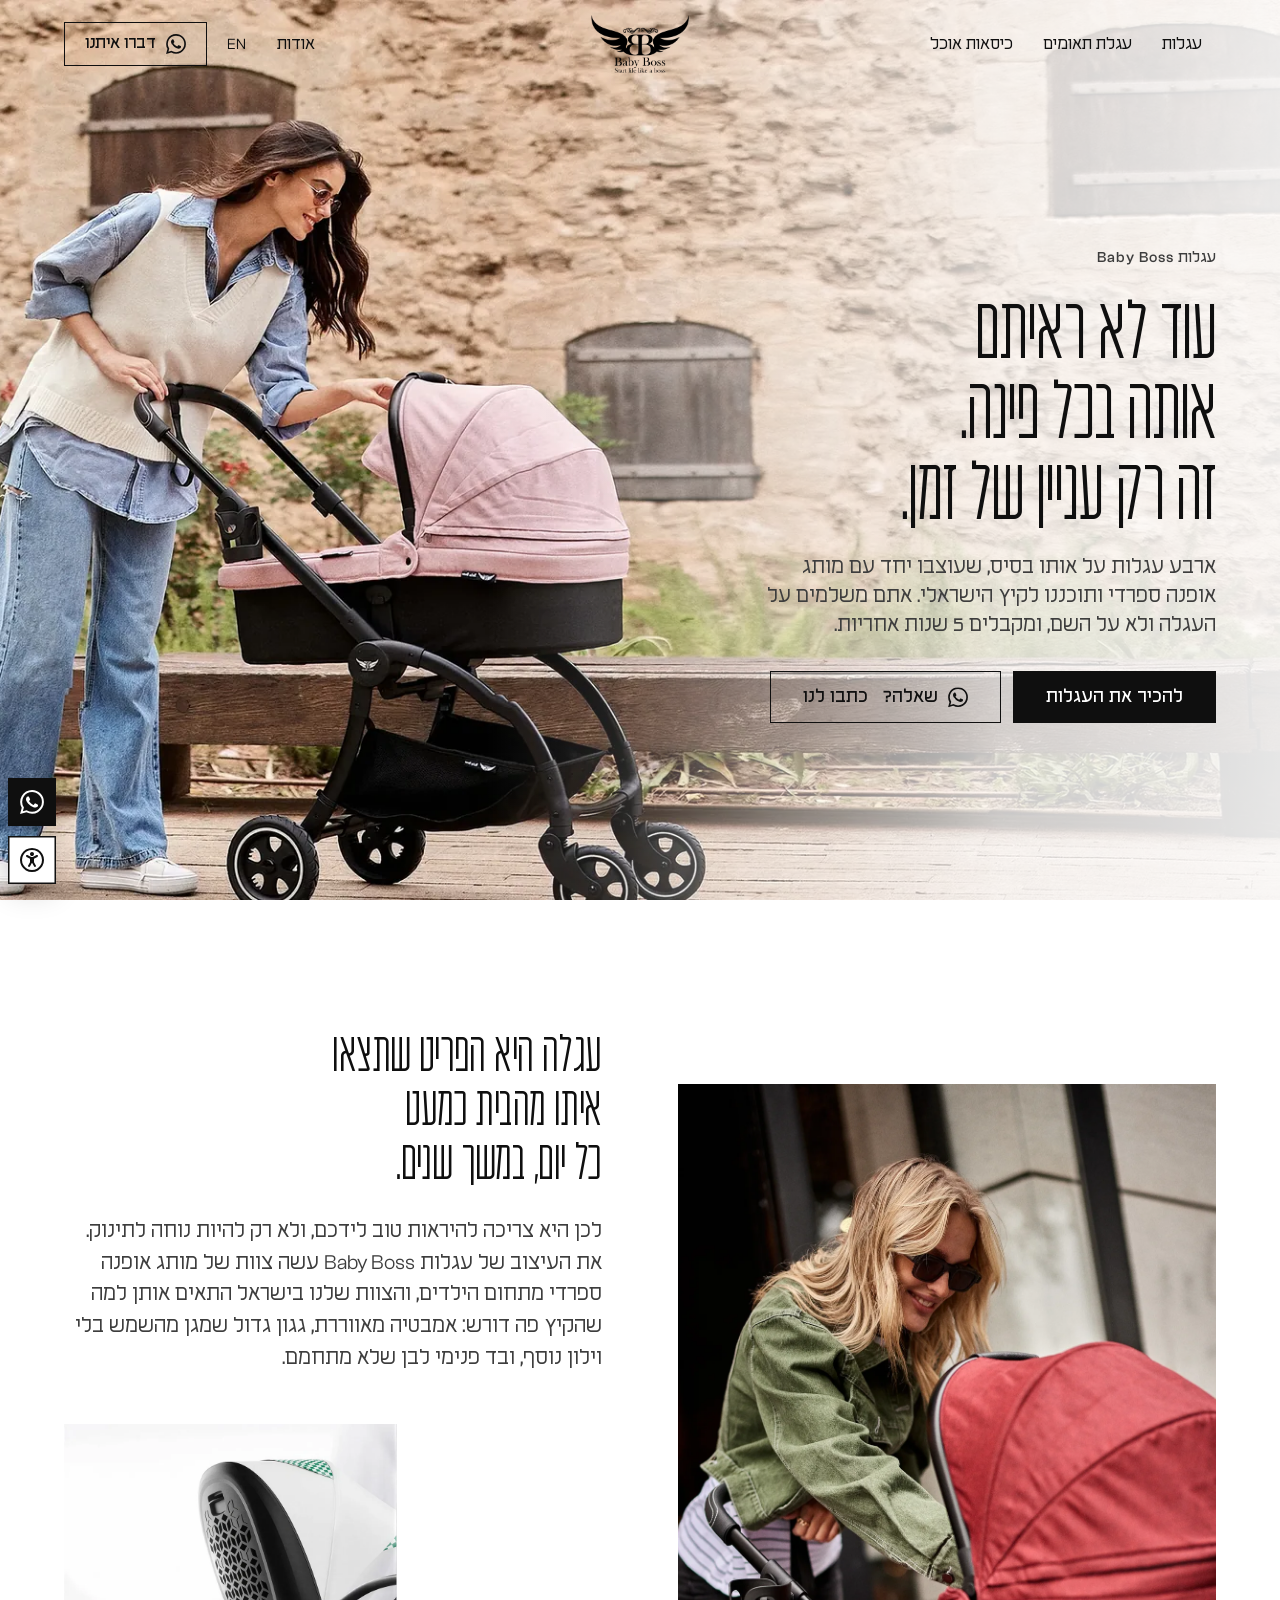
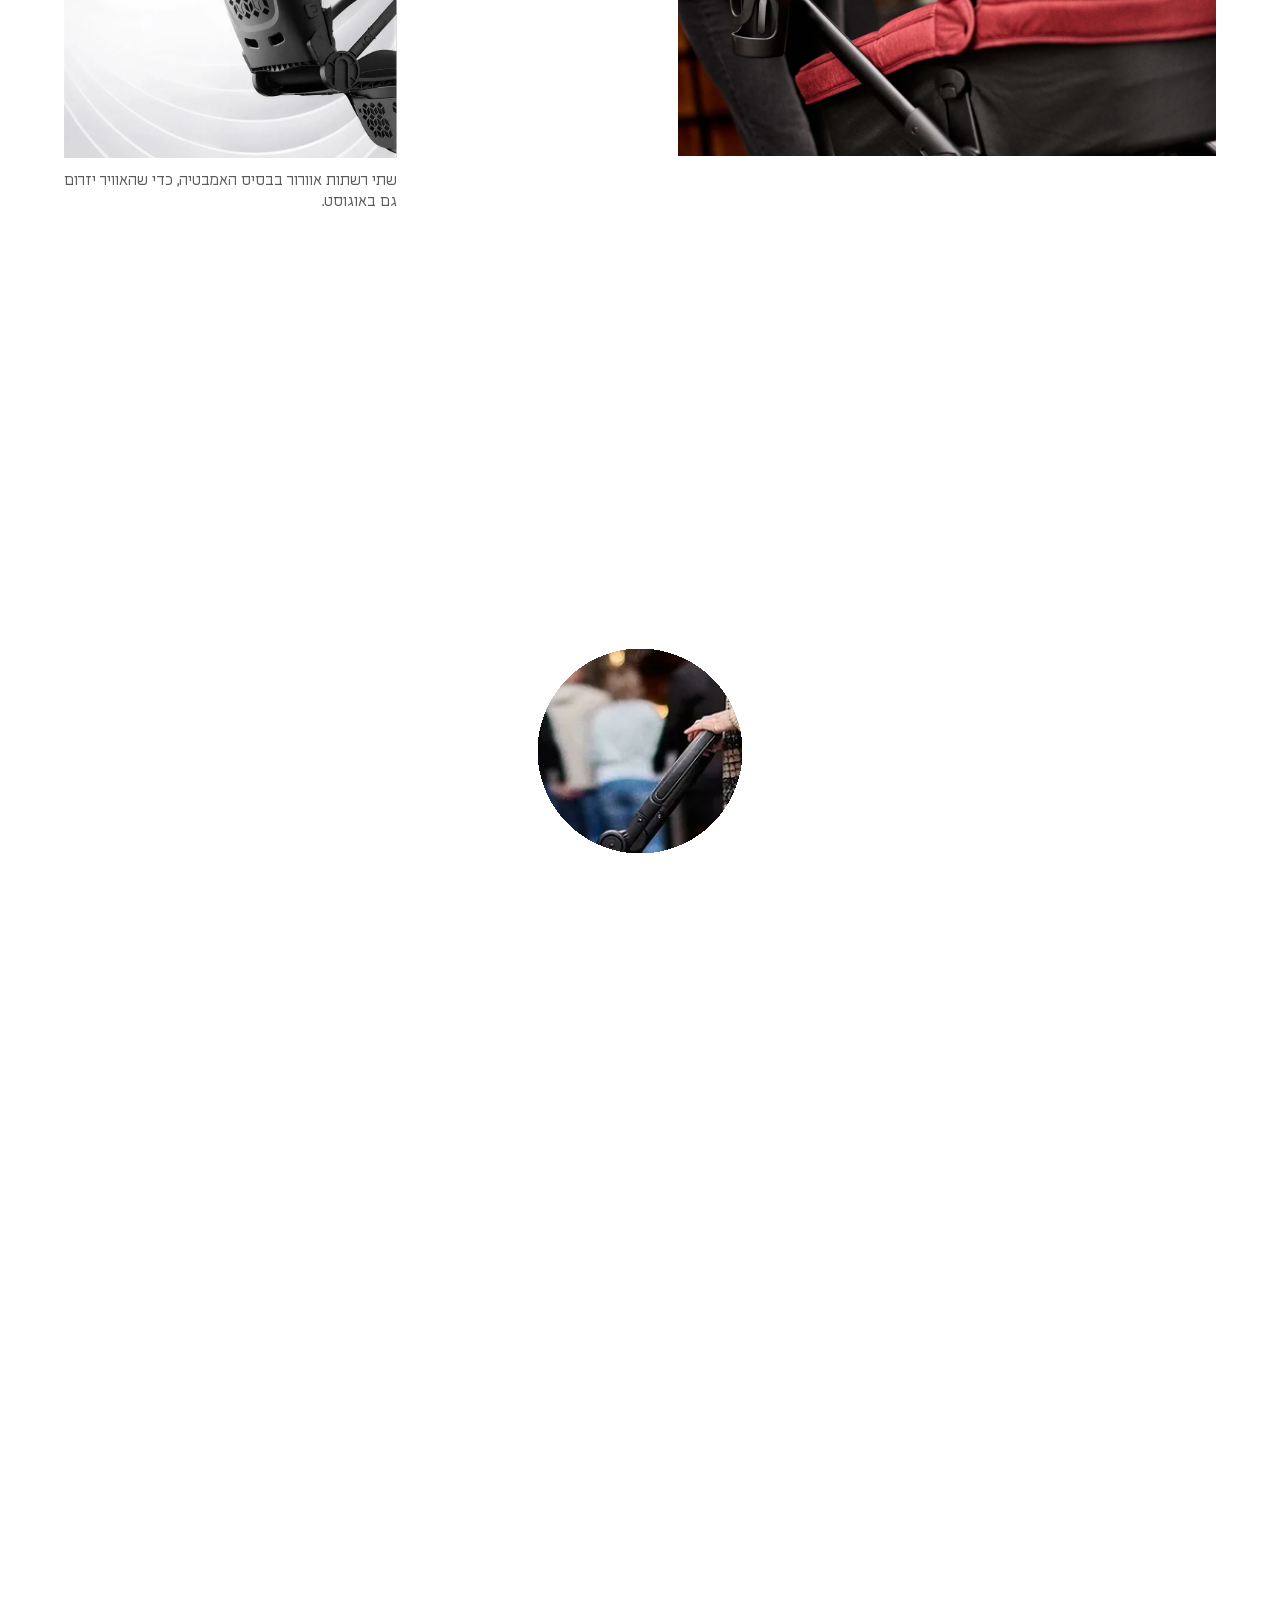
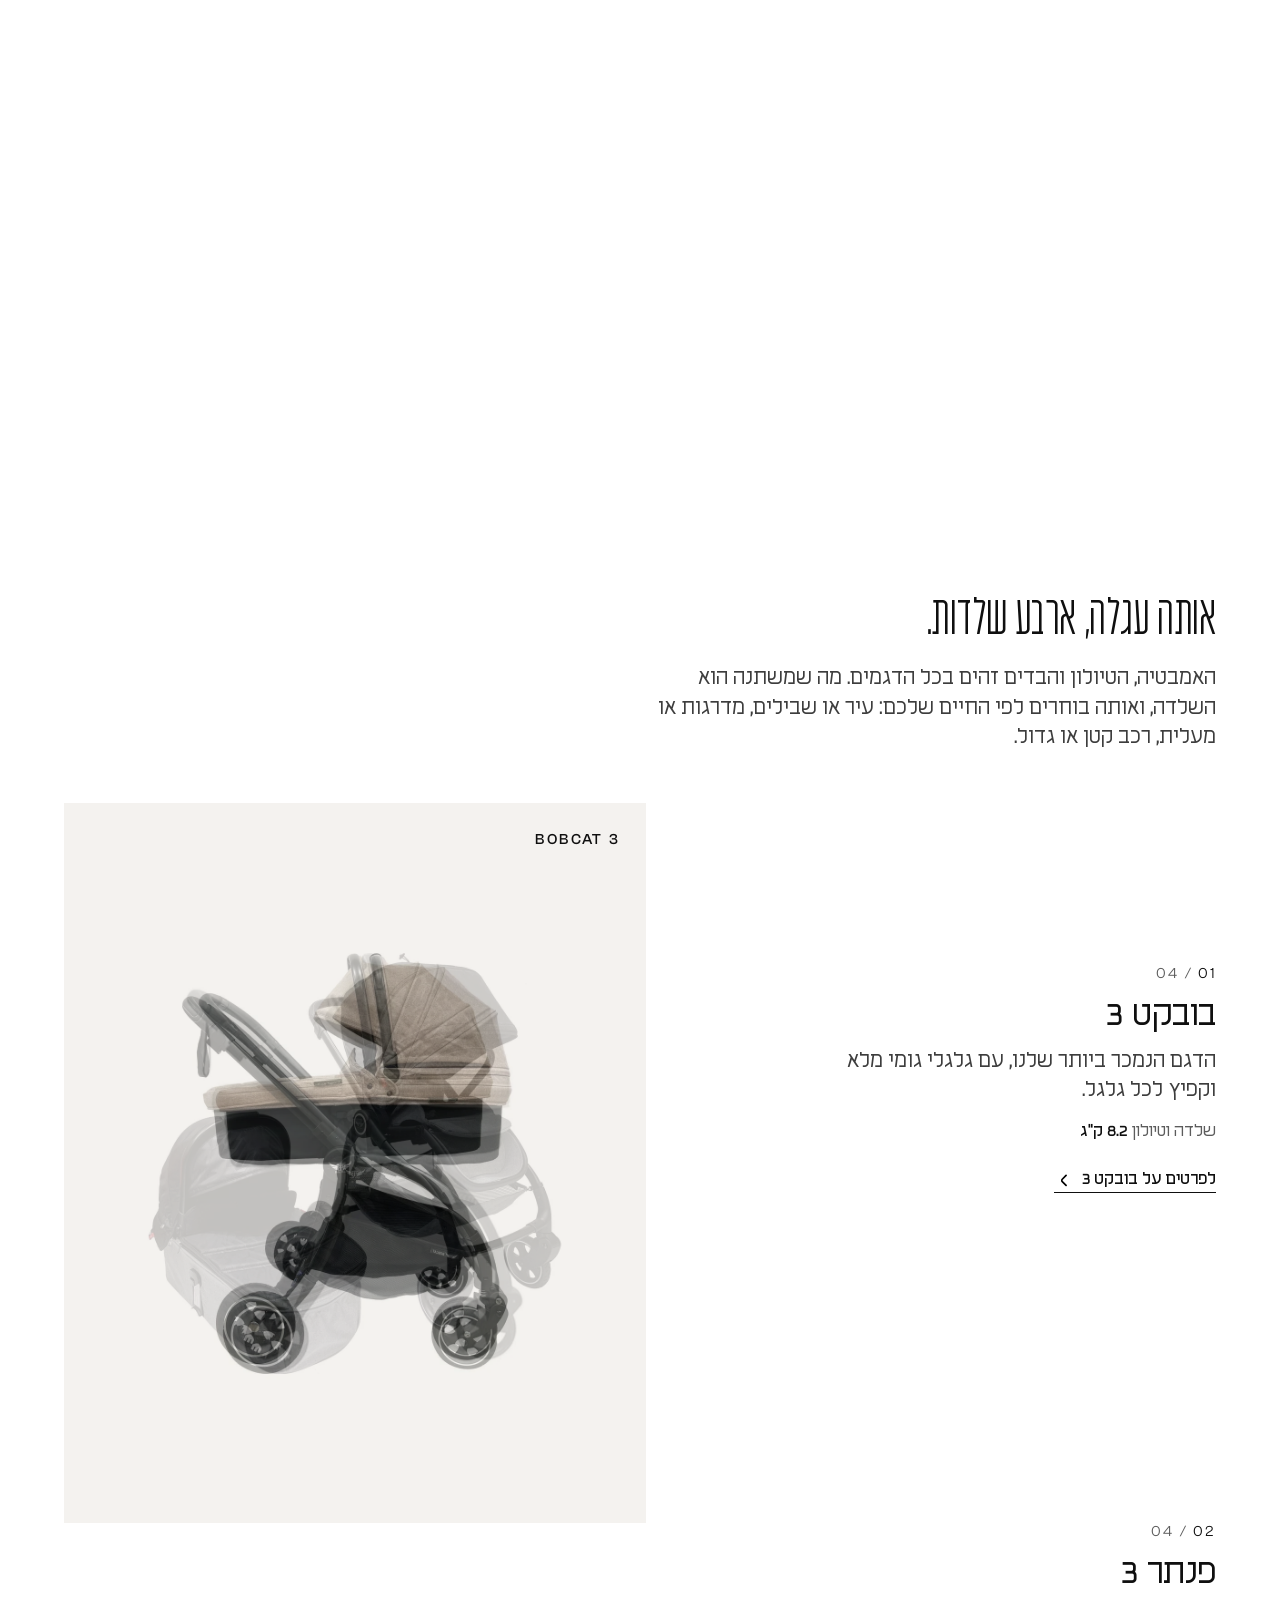
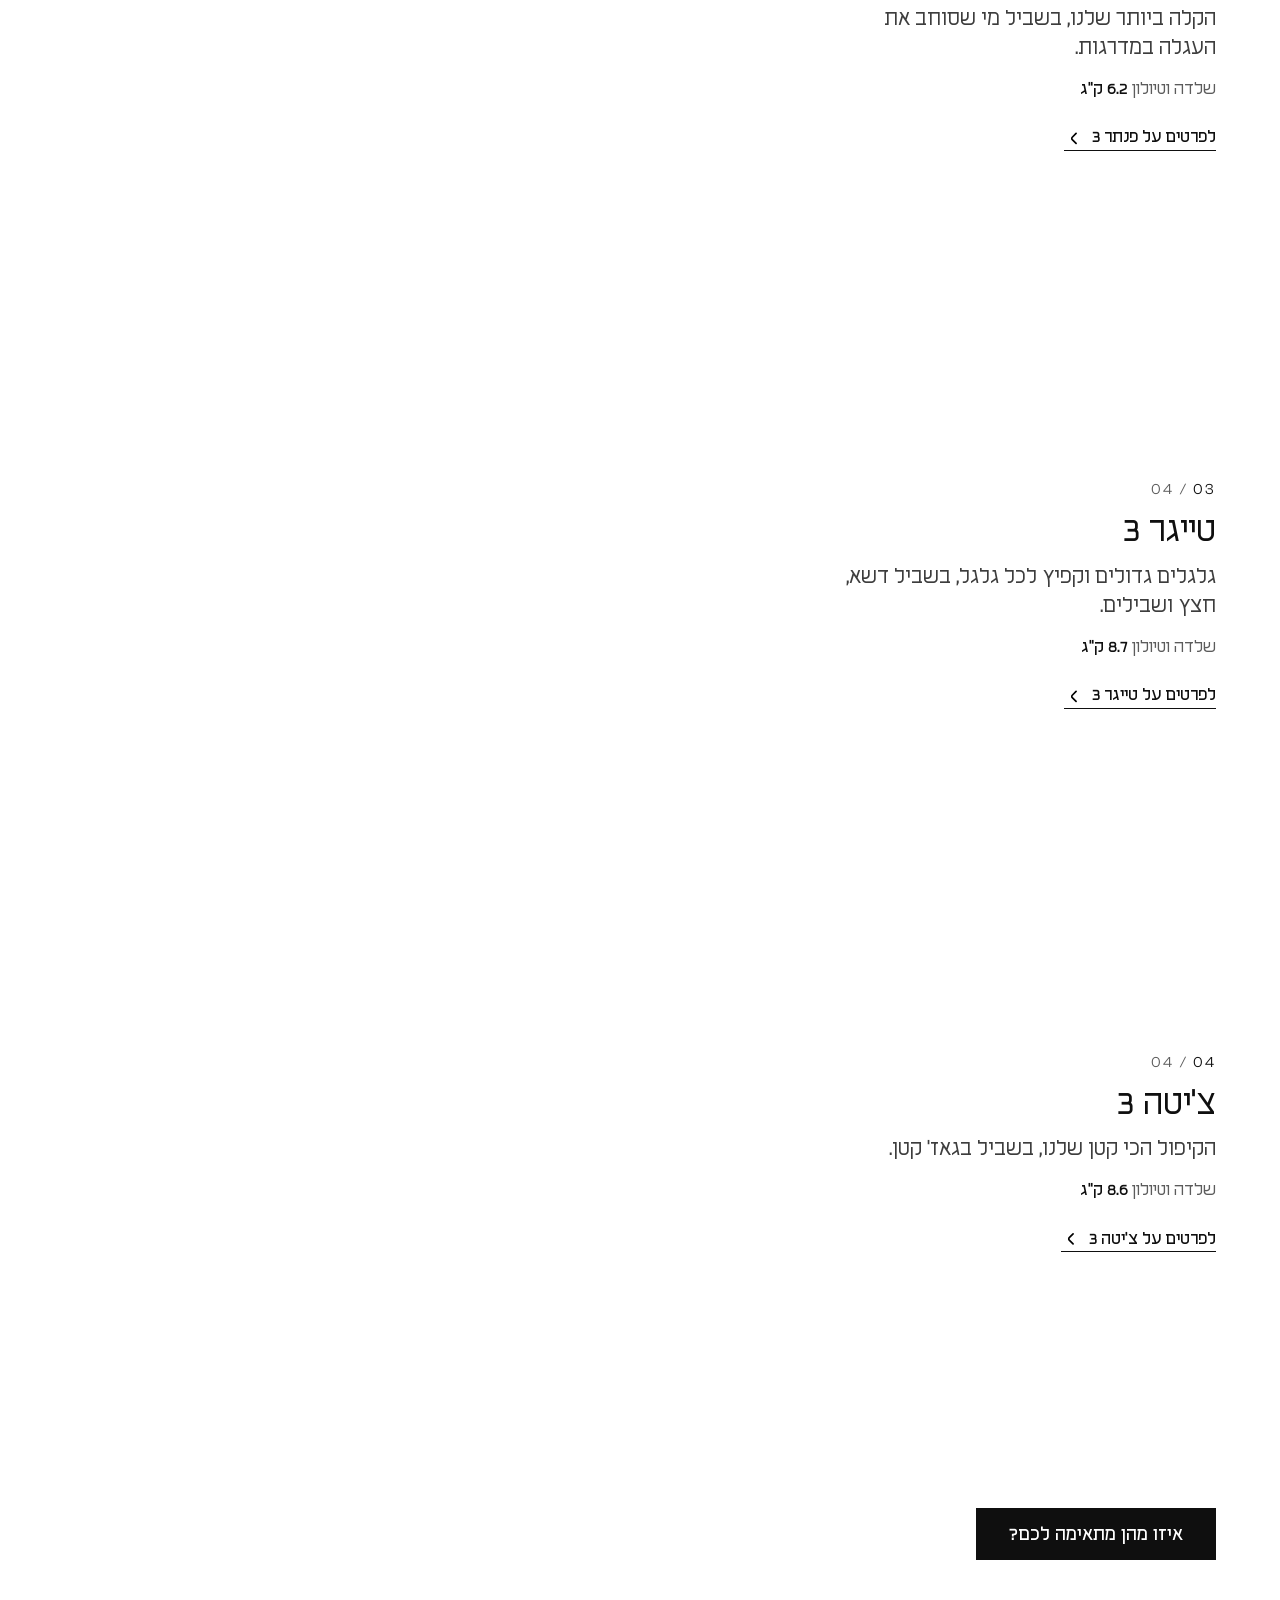
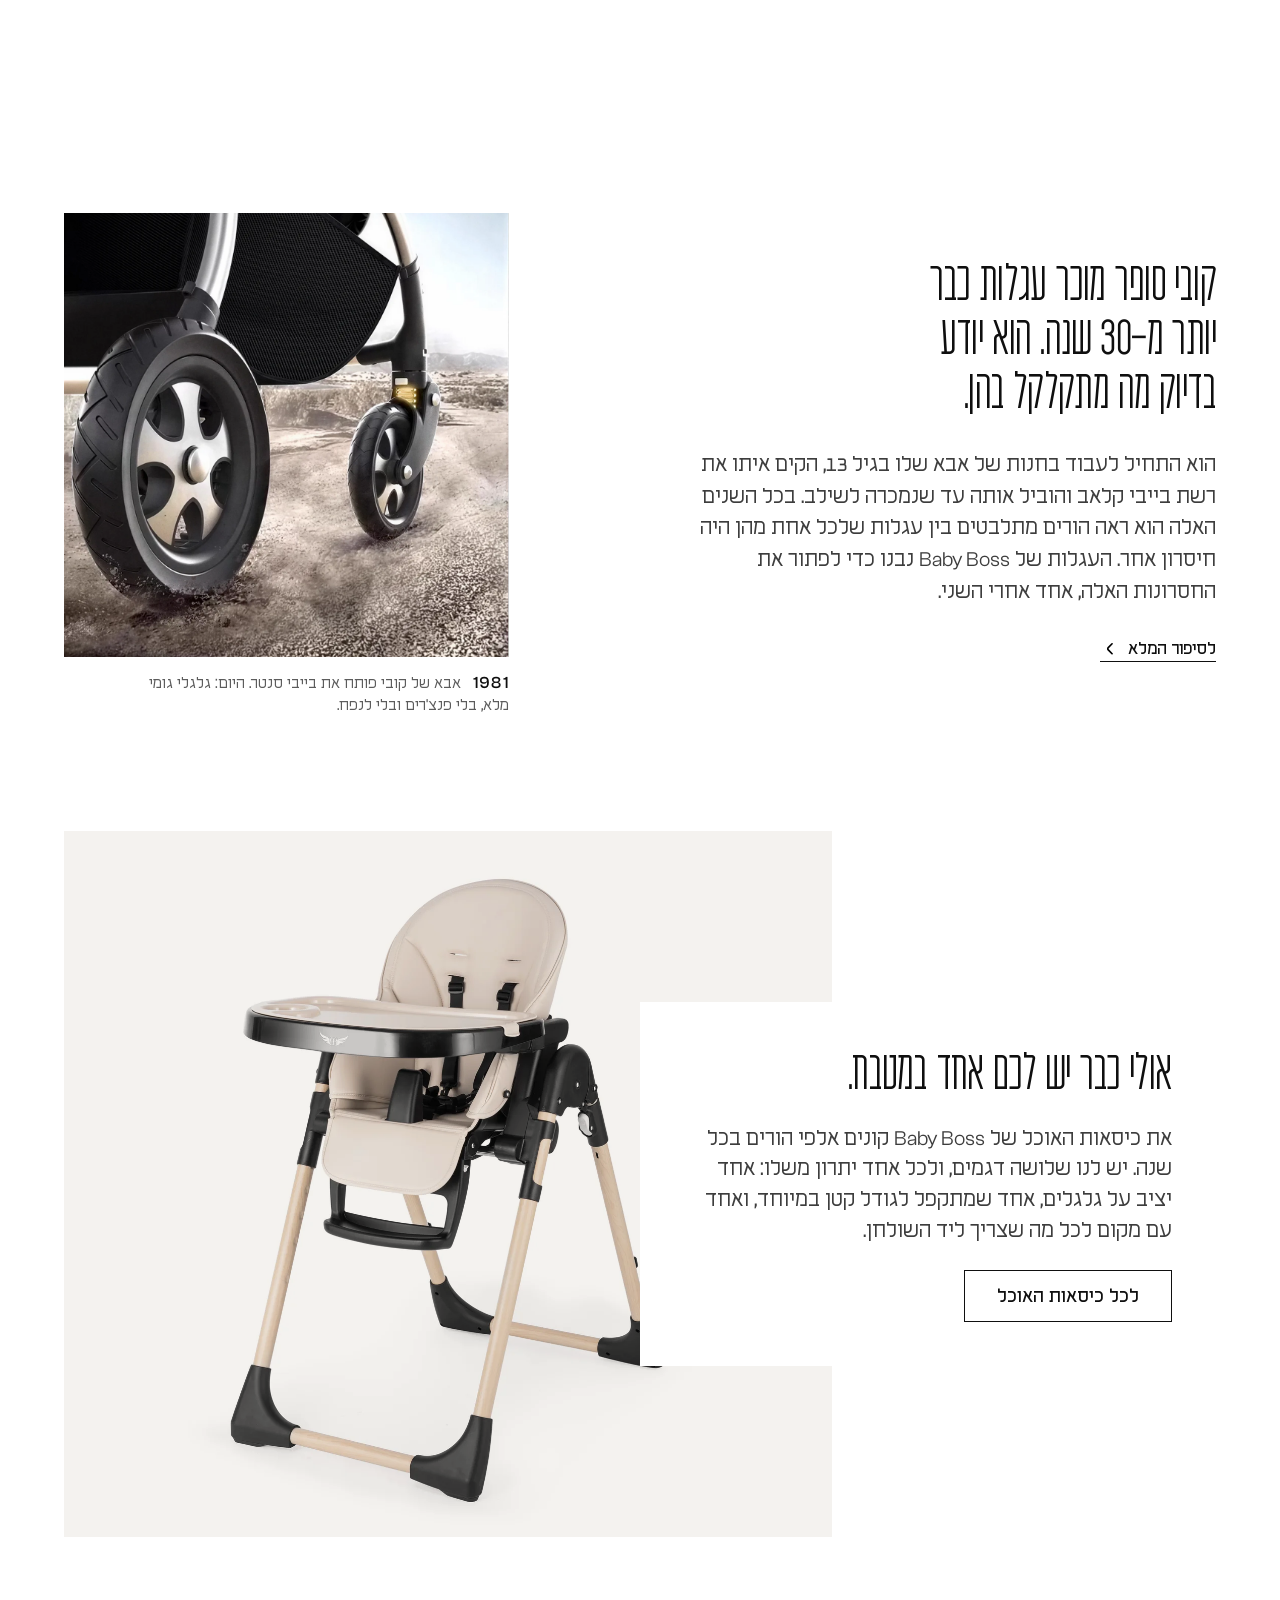
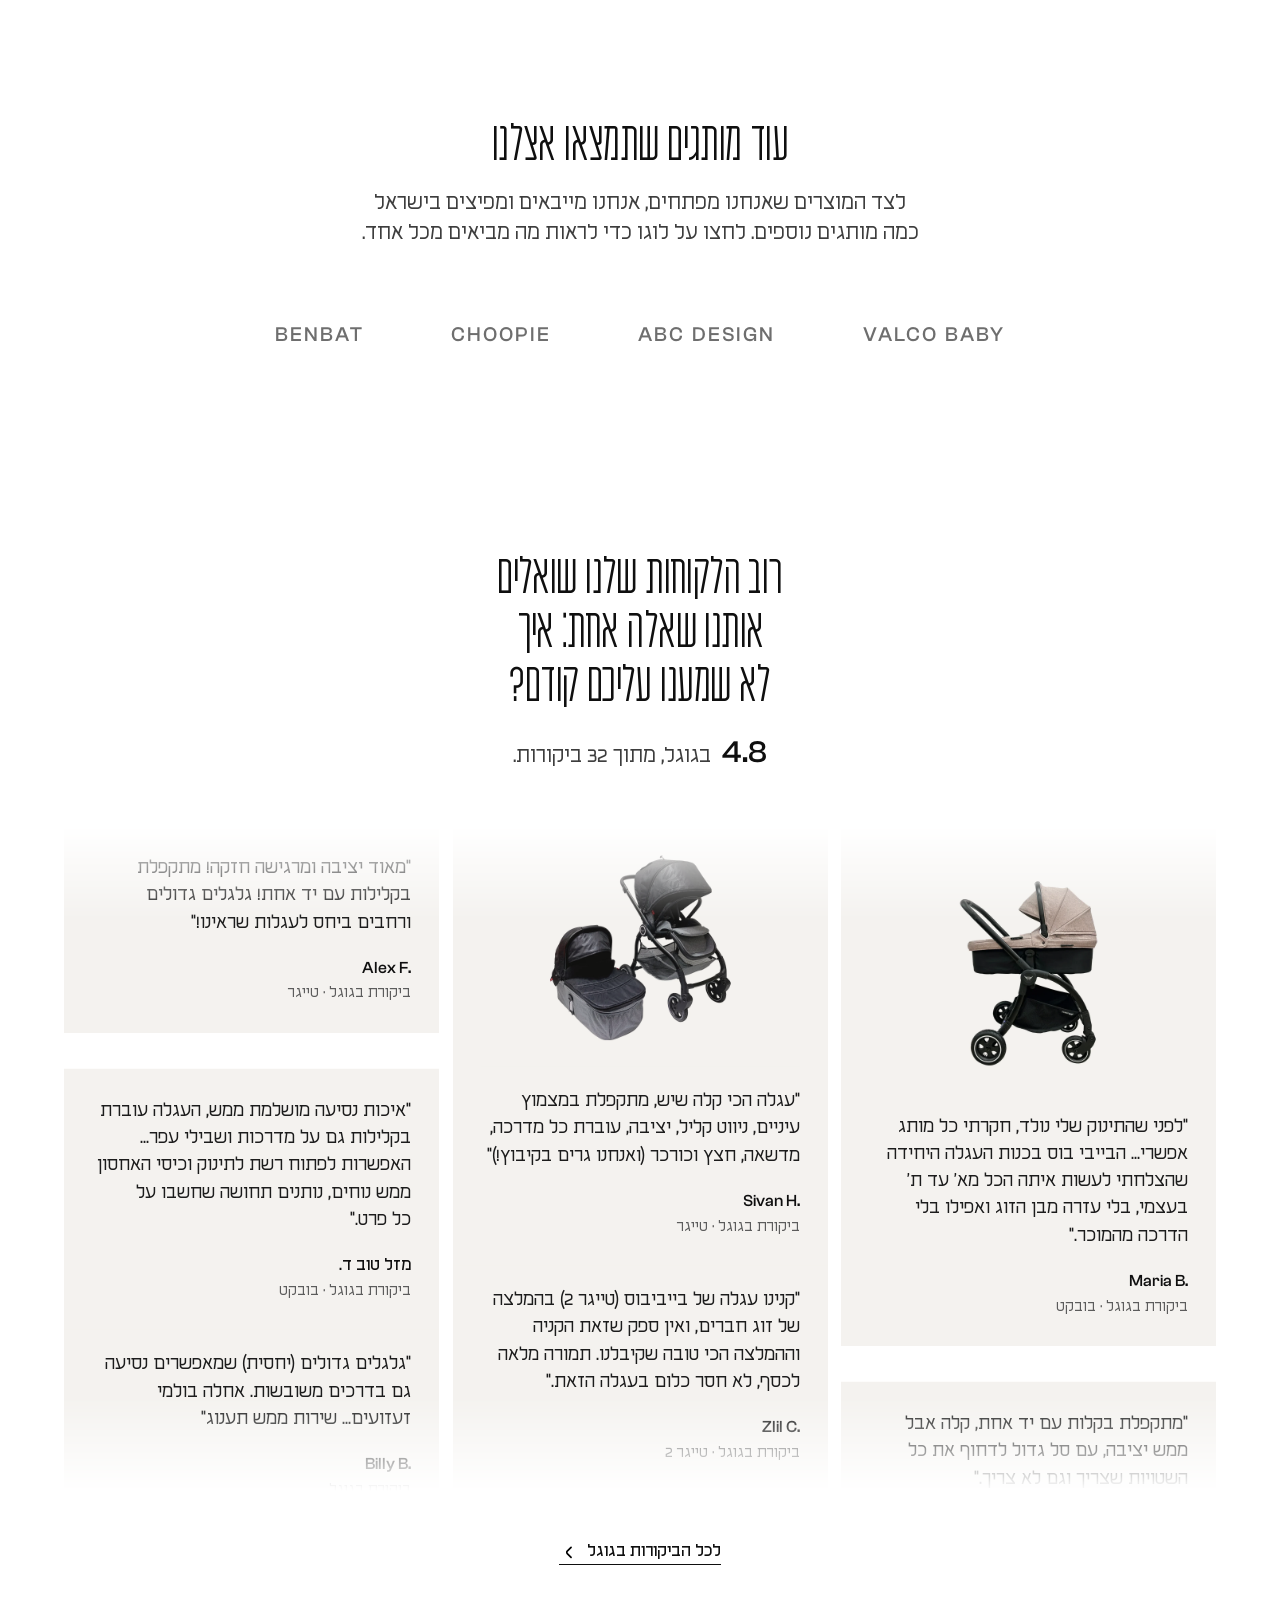
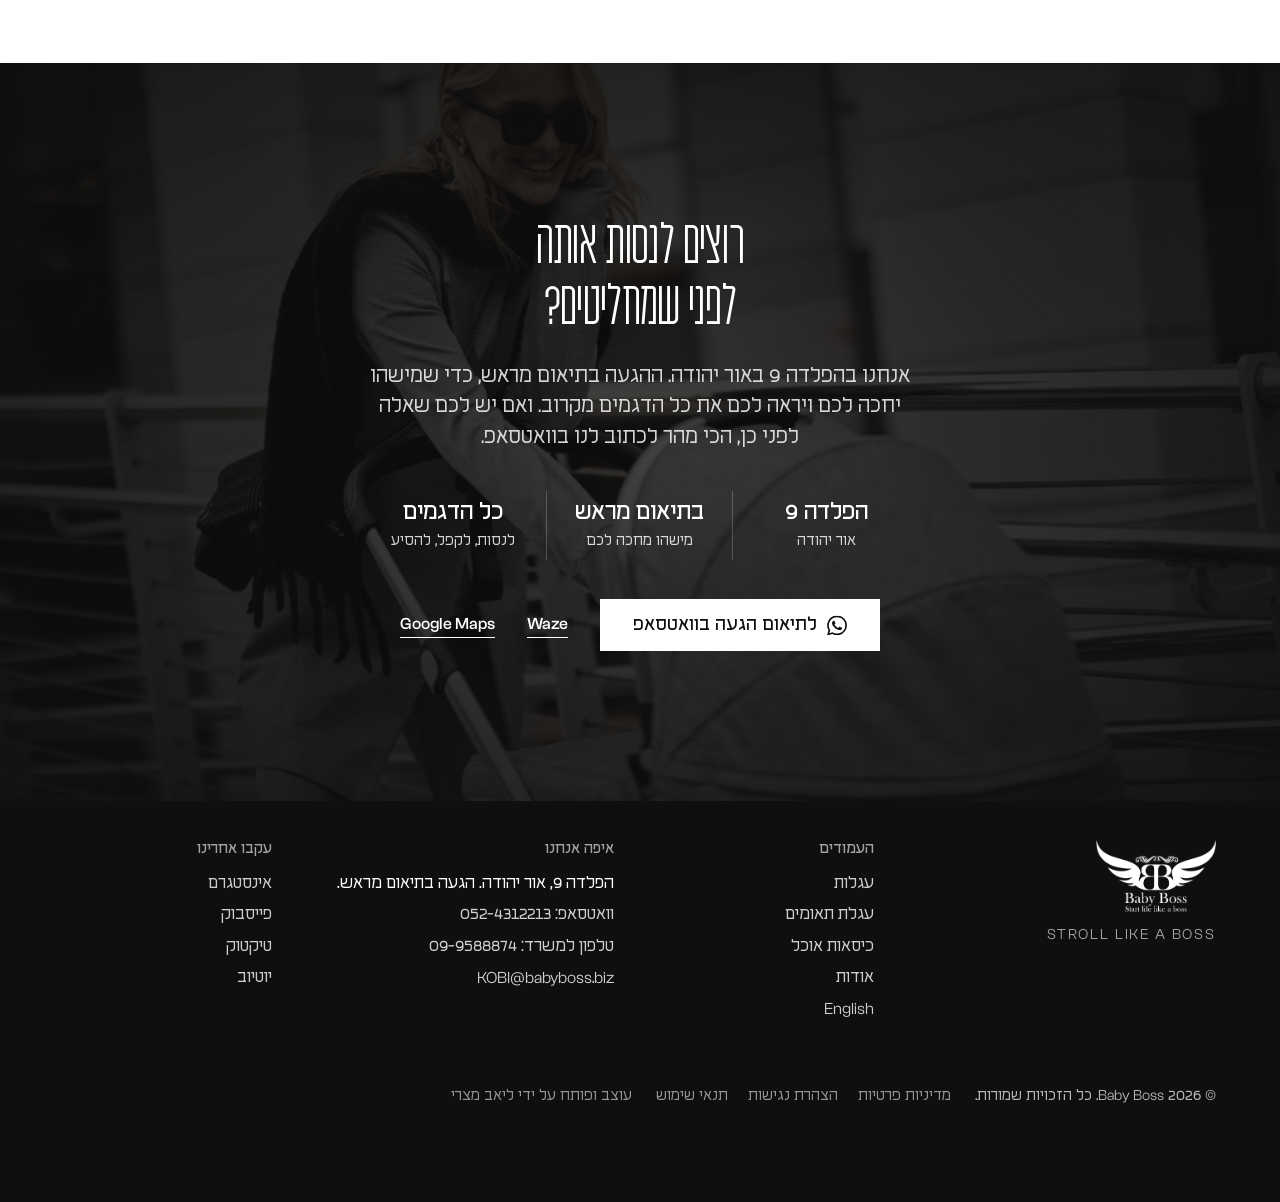
==== commit 06b483bd: "בית: קיר ביקורות זז עם ביקורות אמיתיות מגוגל; סקשן הביקור עם צילום ברקע ושלוש עובדות Co-Authored-By:" ====
--- a/index.html
+++ b/index.html
@@ -10,7 +10,7 @@
 <meta name="robots" content="noindex, nofollow">
 <link rel="preload" href="fonts/FUP-Nesher-Light.woff2" as="font" type="font/woff2" crossorigin>
 <link rel="preload" as="image" type="image/webp" imagesrcset="images/jaffa-1600.webp 1600w, images/jaffa.webp 2800w" imagesizes="100vw" fetchpriority="high">
-<link rel="stylesheet" href="css/site.css?v=17">
+<link rel="stylesheet" href="css/site.css?v=21">
 <script>document.documentElement.classList.add("js");if(matchMedia("(prefers-reduced-motion: no-preference)").matches)document.documentElement.classList.add("open-anim");</script>
 <script>if(/[?&]review=/.test(location.search))document.documentElement.classList.add("is-review")</script>
 <style>@media (max-width: 767px) { .is-review .fabs { bottom: 72px; } .is-review .fabs.is-off { transform: translateY(calc(110% + 72px)); } }</style>
@@ -183,28 +183,37 @@
     <div class="br-actions"></div>
   </dialog>
 
-  <!-- 07 · reviews, C13 asymmetric -->
+  <!-- 07 · reviews: a wall that moves with the scroll (as on iLab, 5.10.2026): three columns at their own speed, the middle one
+       the other way. Real Google reviews, quoted as written. Whole and still without GSAP or with reduced motion -->
   <section class="reviews" aria-labelledby="rv-title">
-    <div class="head reveal">
+    <div class="head center reveal">
       <h2 id="rv-title">רוב הלקוחות שלנו שואלים אותנו שאלה אחת: איך לא שמענו עליכם קודם?</h2>
       <p class="rv-score"><b class="lat">4.8</b> בגוגל, מתוך 32 ביקורות.</p>
     </div>
-    <ul class="rv-grid">
-      <li class="rv-card reveal" style="--i:0"><blockquote><p>"לפני שהתינוק שלי נולד, חקרתי כל מותג אפשרי... הבייבי בוס בכנות העגלה היחידה שהצלחתי לעשות איתה הכל מא׳ עד ת׳ בעצמי, בלי עזרה מבן הזוג ואפילו בלי הדרכה מהמוכר."</p></blockquote><span class="rv-by"><span class="lat">Maria</span>, ביקורת בגוגל</span></li>
-      <li class="rv-card reveal" style="--i:1"><blockquote><p>"קנינו עגלה של בייביבוס (טייגר 2) בהמלצה של זוג חברים, ואין ספק שזאת הקניה וההמלצה הכי טובה שקיבלנו. תמורה מלאה לכסף, לא חסר כלום בעגלה הזאת."</p></blockquote><span class="rv-by"><span class="lat">Zlil</span>, ביקורת בגוגל</span></li>
-      <li class="rv-card reveal" style="--i:2"><blockquote><p>"ארבע וחצי שנים עם העגלה, שני ילדים. תמיד זמינים, ניתן לחדש את העגלה באמצעות חלפים... שווה את ההשקעה."</p></blockquote><span class="rv-by"><span class="lat">Matan</span>, ביקורת בגוגל</span></li>
-    </ul>
-    <a class="tlink rv-all reveal" href="https://www.google.com/maps/search/?api=1&amp;query=%D7%91%D7%99%D7%99%D7%91%D7%99+%D7%91%D7%95%D7%A1+%D7%94%D7%A4%D7%9C%D7%93%D7%94+9+%D7%90%D7%95%D7%A8+%D7%99%D7%94%D7%95%D7%93%D7%94" target="_blank" rel="noopener">לכל הביקורות בגוגל<svg class="arr" aria-hidden="true"><use href="#i-arr"/></svg></a>
-  </section>
-
-  <!-- 08 · closing, the visit -->
+    <div class="rw" data-crop-ok>
+      <div class="rw-col" data-speed="1"><figure class="rv-card"><span class="rv-pic"><img src="images/m-bobcat.webp" alt="" width="1100" height="1100" loading="lazy" decoding="async"></span><blockquote><p>"לפני שהתינוק שלי נולד, חקרתי כל מותג אפשרי... הבייבי בוס בכנות העגלה היחידה שהצלחתי לעשות איתה הכל מא׳ עד ת׳ בעצמי, בלי עזרה מבן הזוג ואפילו בלי הדרכה מהמוכר."</p></blockquote><figcaption><b class="lat">Maria B.</b><span>ביקורת בגוגל · בובקט</span></figcaption></figure><figure class="rv-card"><blockquote><p>"מתקפלת בקלות עם יד אחת, קלה אבל ממש יציבה, עם סל גדול לדחוף את כל השטויות שצריך וגם לא צריך."</p></blockquote><figcaption><b class="lat">Lina K.</b><span>ביקורת בגוגל · טייגר</span></figcaption></figure><figure class="rv-card"><blockquote><p>"ארבע וחצי שנים עם העגלה, שני ילדים. תמיד זמינים, ניתן לחדש את העגלה באמצעות חלפים... שווה את ההשקעה."</p></blockquote><figcaption><b class="lat">Matan O.</b><span>ביקורת בגוגל</span></figcaption></figure></div>
+      <div class="rw-col" data-speed="-1.25"><figure class="rv-card"><blockquote><p>"הגעתי קיבל אותי קובי, איש חביב, שלקח ממני את העגלה, וחזר לאחר 20 דקות עם עגלה תקינה... טוב לדעת שאתה קונה מוצר טוב, יש שירות לאחר מכירה, ובמקרה שלי שירות לאחר האחריות."</p></blockquote><figcaption><b class="lat">Shimon T.</b><span>ביקורת בגוגל</span></figcaption></figure><figure class="rv-card"><span class="rv-pic"><img src="images/m-tiger.webp" alt="" width="1100" height="1100" loading="lazy" decoding="async"></span><blockquote><p>"עגלה הכי קלה שיש, מתקפלת במצמוץ עיניים, ניווט קליל, יציבה, עוברת כל מדרכה, מדשאה, חצץ וכורכר (ואנחנו גרים בקיבוץ!)"</p></blockquote><figcaption><b class="lat">Sivan H.</b><span>ביקורת בגוגל · טייגר</span></figcaption></figure><figure class="rv-card"><blockquote><p>"קנינו עגלה של בייביבוס (טייגר 2) בהמלצה של זוג חברים, ואין ספק שזאת הקניה וההמלצה הכי טובה שקיבלנו. תמורה מלאה לכסף, לא חסר כלום בעגלה הזאת."</p></blockquote><figcaption><b class="lat">Zlil C.</b><span>ביקורת בגוגל · טייגר 2</span></figcaption></figure></div>
+      <div class="rw-col" data-speed="0.8"><figure class="rv-card"><blockquote><p>"מאוד יציבה ומרגישה חזקה! מתקפלת בקלילות עם יד אחת! גלגלים גדולים ורחבים ביחס לעגלות שראינו!"</p></blockquote><figcaption><b class="lat">Alex F.</b><span>ביקורת בגוגל · טייגר</span></figcaption></figure><figure class="rv-card"><blockquote><p>"איכות נסיעה מושלמת ממש, העגלה עוברת בקלילות גם על מדרכות ושבילי עפר... האפשרות לפתוח רשת לתינוק וכיסי האחסון ממש נוחים, נותנים תחושה שחשבו על כל פרט."</p></blockquote><figcaption><b>מזל טוב ד.</b><span>ביקורת בגוגל · בובקט</span></figcaption></figure><figure class="rv-card"><blockquote><p>"גלגלים גדולים (יחסית) שמאפשרים נסיעה גם בדרכים משובשות. אחלה בולמי זעזועים... שירות ממש תענוג"</p></blockquote><figcaption><b class="lat">Billy B.</b><span>ביקורת בגוגל</span></figcaption></figure></div>
+    </div>
+    <div class="rv-foot reveal"><a class="tlink" href="https://www.google.com/maps/search/?api=1&amp;query=%D7%91%D7%99%D7%99%D7%91%D7%99+%D7%91%D7%95%D7%A1+%D7%94%D7%A4%D7%9C%D7%93%D7%94+9+%D7%90%D7%95%D7%A8+%D7%99%D7%94%D7%95%D7%93%D7%94" target="_blank" rel="noopener">לכל הביקורות בגוגל<svg class="arr" aria-hidden="true"><use href="#i-arr"/></svg></a></div>
+  </section>
+
+  <!-- 08 · closing, the visit: the city shoot breathes under the ink (scrubbed, slow), three facts on hairlines -->
   <section class="visit" id="visit" aria-labelledby="vs-title">
-    <h2 class="reveal" id="vs-title">רוצים לנסות אותה לפני שמחליטים?</h2>
-    <p class="reveal">אנחנו בהפלדה 9 באור יהודה. ההגעה בתיאום מראש, כדי שמישהו יחכה לכם ויראה לכם את כל הדגמים מקרוב. ואם יש לכם שאלה לפני כן, הכי מהר לכתוב לנו בוואטסאפ.</p>
-    <div class="vs-cta reveal">
-      <a class="btn btn-light" href="https://wa.me/972524312213" data-wa="היי, הגעתי מהאתר ואשמח לתאם הגעה לאור יהודה" target="_blank" rel="noopener"><svg class="ic" aria-hidden="true"><use href="#i-wa"/></svg>לתיאום הגעה בוואטסאפ</a>
-      <a class="tlink lat" href="https://waze.com/ul?q=%D7%94%D7%A4%D7%9C%D7%93%D7%94%209%20%D7%90%D7%95%D7%A8%20%D7%99%D7%94%D7%95%D7%93%D7%94&amp;navigate=yes" target="_blank" rel="noopener">Waze</a>
-      <a class="tlink lat" href="https://www.google.com/maps/search/?api=1&amp;query=%D7%94%D7%A4%D7%9C%D7%93%D7%94+9+%D7%90%D7%95%D7%A8+%D7%99%D7%94%D7%95%D7%93%D7%94" target="_blank" rel="noopener">Google Maps</a>
+    <div class="vs-bg"><img src="images/visit-city.webp" srcset="images/visit-city-1400.webp 1400w, images/visit-city.webp 2400w" sizes="100vw" width="2400" height="1601" alt="אישה צוחקת ליד עגלת Baby Boss אפורה ברחוב עירוני" loading="lazy" decoding="async"></div>
+    <div class="vs-in">
+      <h2 class="reveal" id="vs-title">רוצים לנסות אותה לפני שמחליטים?</h2>
+      <p class="reveal">אנחנו בהפלדה 9 באור יהודה. ההגעה בתיאום מראש, כדי שמישהו יחכה לכם ויראה לכם את כל הדגמים מקרוב. ואם יש לכם שאלה לפני כן, הכי מהר לכתוב לנו בוואטסאפ.</p>
+      <ul class="vs-facts reveal">
+        <li><b>הפלדה 9</b><span>אור יהודה</span></li>
+        <li><b>בתיאום מראש</b><span>מישהו מחכה לכם</span></li>
+        <li><b>כל הדגמים</b><span>לנסות, לקפל, להסיע</span></li>
+      </ul>
+      <div class="vs-cta reveal">
+        <a class="btn btn-light" href="https://wa.me/972524312213" data-wa="היי, הגעתי מהאתר ואשמח לתאם הגעה לאור יהודה" target="_blank" rel="noopener"><svg class="ic" aria-hidden="true"><use href="#i-wa"/></svg>לתיאום הגעה בוואטסאפ</a>
+        <a class="tlink lat" href="https://waze.com/ul?q=%D7%94%D7%A4%D7%9C%D7%93%D7%94%209%20%D7%90%D7%95%D7%A8%20%D7%99%D7%94%D7%95%D7%93%D7%94&amp;navigate=yes" target="_blank" rel="noopener">Waze</a>
+        <a class="tlink lat" href="https://www.google.com/maps/search/?api=1&amp;query=%D7%94%D7%A4%D7%9C%D7%93%D7%94+9+%D7%90%D7%95%D7%A8+%D7%99%D7%94%D7%95%D7%93%D7%94" target="_blank" rel="noopener">Google Maps</a>
+      </div>
     </div>
   </section>
 </main>
@@ -249,7 +258,7 @@
 
 <script src="vendor/gsap.min.js"></script>
 <script src="vendor/ScrollTrigger.min.js"></script>
-<script src="js/site.js?v=6" defer></script>
+<script src="js/site.js?v=7" defer></script>
 <script src="js/a11y.js?v=1" defer></script>
 <script src="js/snap-icons.js?v=1" defer></script>
 <script src="https://crm.liavmatzri.co.il/review.js" defer></script>
--- a/css/site.css
+++ b/css/site.css
@@ -339,15 +339,50 @@
 .rv-by { font-size: var(--fs-micro); color: var(--muted); }
 .rv-all { margin-top: clamp(40px, 4vw, 88px); }
 @media (max-width: 1023px) { .rv-grid { grid-template-columns: 1fr; } .rv-card:nth-child(2) { transform: none; } }
-
-/* ---------- closing: the visit, on ink, melting into the footer ---------- */
-.visit { padding: var(--sec-breath) var(--gutter) var(--sec); background: var(--ink); color: var(--on-dark); text-align: center; }
+/* the wall (as on iLab, 5.10.2026): columns travel with the scroll at their own speed, the middle one the other way.
+   Whole and still without GSAP or under reduced motion; site.js adds .is-moving */
+.reviews .head { margin-inline: auto; }
+.reviews h2 { max-width: 22ch; }
+.rw { display: grid; grid-template-columns: repeat(3, minmax(0, 1fr)); gap: var(--gap-s); align-items: start; }
+.rw.is-moving { height: clamp(560px, 52vw, 880px); overflow: clip;
+  -webkit-mask-image: linear-gradient(to bottom, transparent, #000 14%, #000 86%, transparent); mask-image: linear-gradient(to bottom, transparent, #000 14%, #000 86%, transparent); }
+.rw-col { display: grid; gap: var(--gap-s); will-change: transform; }
+.rw .rv-card { margin: 0; min-height: 0; align-content: start; gap: 20px; padding: clamp(24px, 2.2vw, 40px); }
+.rw .rv-card p { font-size: var(--fs-body); line-height: 1.7; }
+.rv-pic { display: grid; place-items: center; aspect-ratio: 4 / 3; background: var(--paper); }  /* the card's own paper: the stroller floats, no box */
+.rv-pic img { width: 72%; height: 92%; object-fit: contain; mix-blend-mode: multiply; }
+.rw figcaption { display: grid; gap: 2px; }
+.rw figcaption b { justify-self: start; font-size: var(--fs-small); font-weight: 500; color: var(--ink); }
+.rw figcaption b.lat { direction: ltr; unicode-bidi: isolate; }  /* "Alex F." keeps its period on the right side of the name */
+.rw figcaption span { font-size: var(--fs-micro); color: var(--muted); }
+.rv-foot { display: flex; justify-content: center; margin-top: clamp(32px, 3vw, 56px); }
+@media (max-width: 1023px) { .rw { grid-template-columns: repeat(2, minmax(0, 1fr)); } .rw-col:nth-child(3) { display: none; } }
+@media (max-width: 767px) { .rw .rv-card { gap: 12px; padding: 16px; } .rw .rv-card p { font-size: var(--fs-small); line-height: 1.6; } }
+
+
+/* ---------- closing: the visit, on ink. The city shoot breathes underneath (scrubbed, slow); three facts on hairlines ---------- */
+.visit { position: relative; isolation: isolate; overflow: hidden; min-height: clamp(560px, 82svh, 900px); display: grid; align-content: center; padding: var(--sec) var(--gutter); background: var(--ink); color: var(--on-dark); text-align: center; }
+.vs-bg { position: absolute; inset: 0; z-index: -1; }
+.vs-bg img { width: 100%; height: 100%; object-fit: cover; object-position: 50% 35%; opacity: .34; filter: grayscale(.35); }
+.vs-bg::after { content: ""; position: absolute; inset: 0; background: radial-gradient(ellipse at 50% 50%, rgba(15,15,15,.35) 0%, rgba(15,15,15,.85) 100%); }
+.vs-in { max-width: 980px; margin-inline: auto; }
 .visit h2 { max-width: 17ch; margin-inline: auto; font-size: var(--fs-statement); line-height: 1.12; color: var(--on-dark); }
-.visit > p { max-width: var(--measure); margin: clamp(24px, 2.4vw, 40px) auto 0; font-size: var(--fs-lead); line-height: 1.7; color: var(--on-dark-muted); }
+.vs-in > p { max-width: var(--measure); margin: clamp(20px, 2vw, 32px) auto 0; font-size: var(--fs-lead); line-height: 1.7; color: var(--on-dark-muted); }
+.vs-facts { list-style: none; margin: clamp(32px, 3vw, 56px) auto 0; padding: 0; display: grid; grid-template-columns: repeat(3, minmax(0, 1fr)); max-width: 760px; }
+.vs-facts li { display: grid; gap: 4px; padding: 8px 16px; }
+.vs-facts li + li { border-inline-start: 1px solid rgba(255,255,255,.22); }   /* one line family: hairlines between the facts only */
+.vs-facts b { font-size: calc(clamp(18px, .6vw + .8rem, 24px) * var(--a11y-scale)); font-weight: 500; line-height: 1.3; color: var(--on-dark); }
+.vs-facts span { font-size: var(--fs-micro); color: var(--on-dark-muted); }
 .vs-cta { display: flex; flex-wrap: wrap; justify-content: center; align-items: center; gap: 12px 32px; margin-top: clamp(32px, 3vw, 56px); }
 .visit .tlink { color: var(--on-dark); }
 .btn-light { background: var(--on-dark); color: var(--ink); }
 @media (hover: hover) and (pointer: fine) { .btn-light:hover { background: #dcdcdc; } }
+@media (max-width: 767px) {
+  .visit { min-height: 0; padding-block: var(--sec); }
+  .vs-facts { grid-template-columns: minmax(0, 1fr); }
+  .vs-facts li { padding: 12px 0; }
+  .vs-facts li + li { border-inline-start: 0; border-top: 1px solid rgba(255,255,255,.22); }
+}
 
 /* ---------- footer: MV:ft8, the wings whole and quiet in the empty corner ---------- */
 .ft { position: relative; isolation: isolate; padding: clamp(24px, 3vw, 56px) var(--gutter) 96px; background: var(--ink); color: var(--on-dark); font-size: var(--fs-small); line-height: 1.6; }
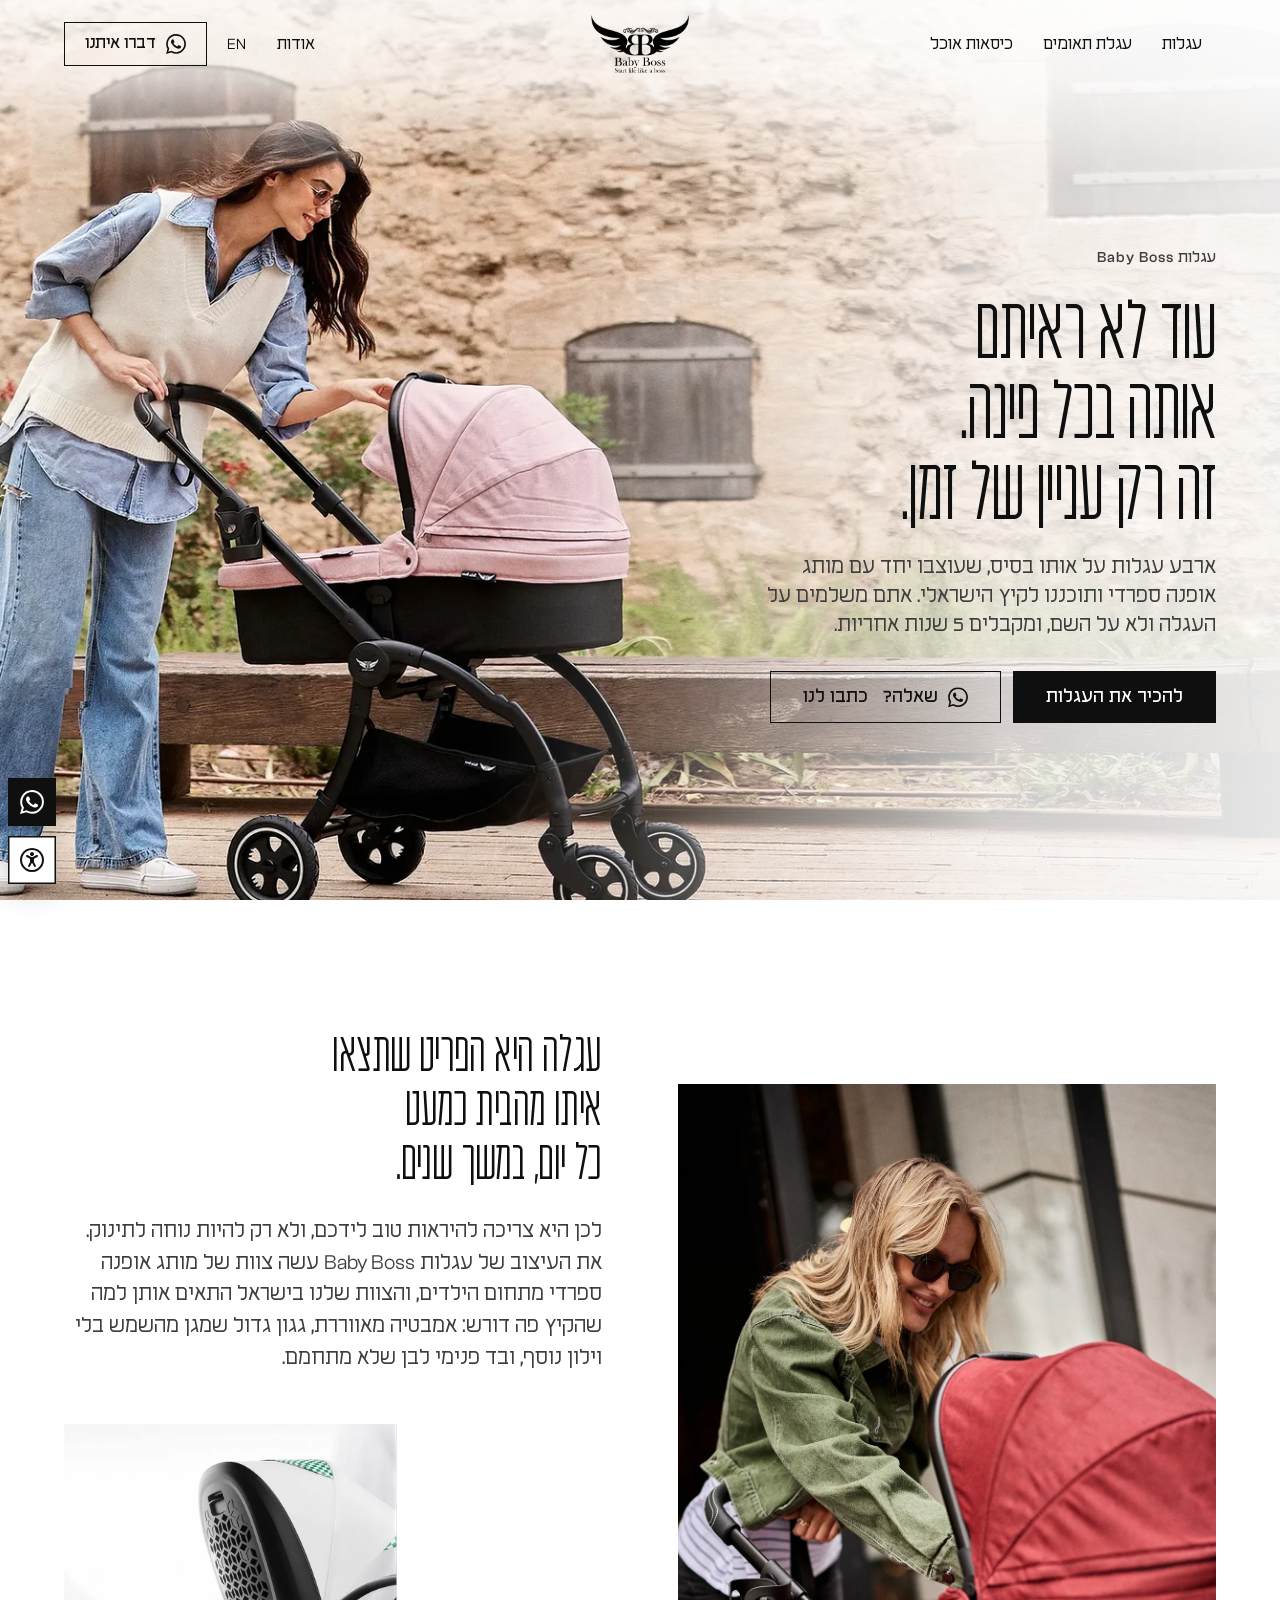
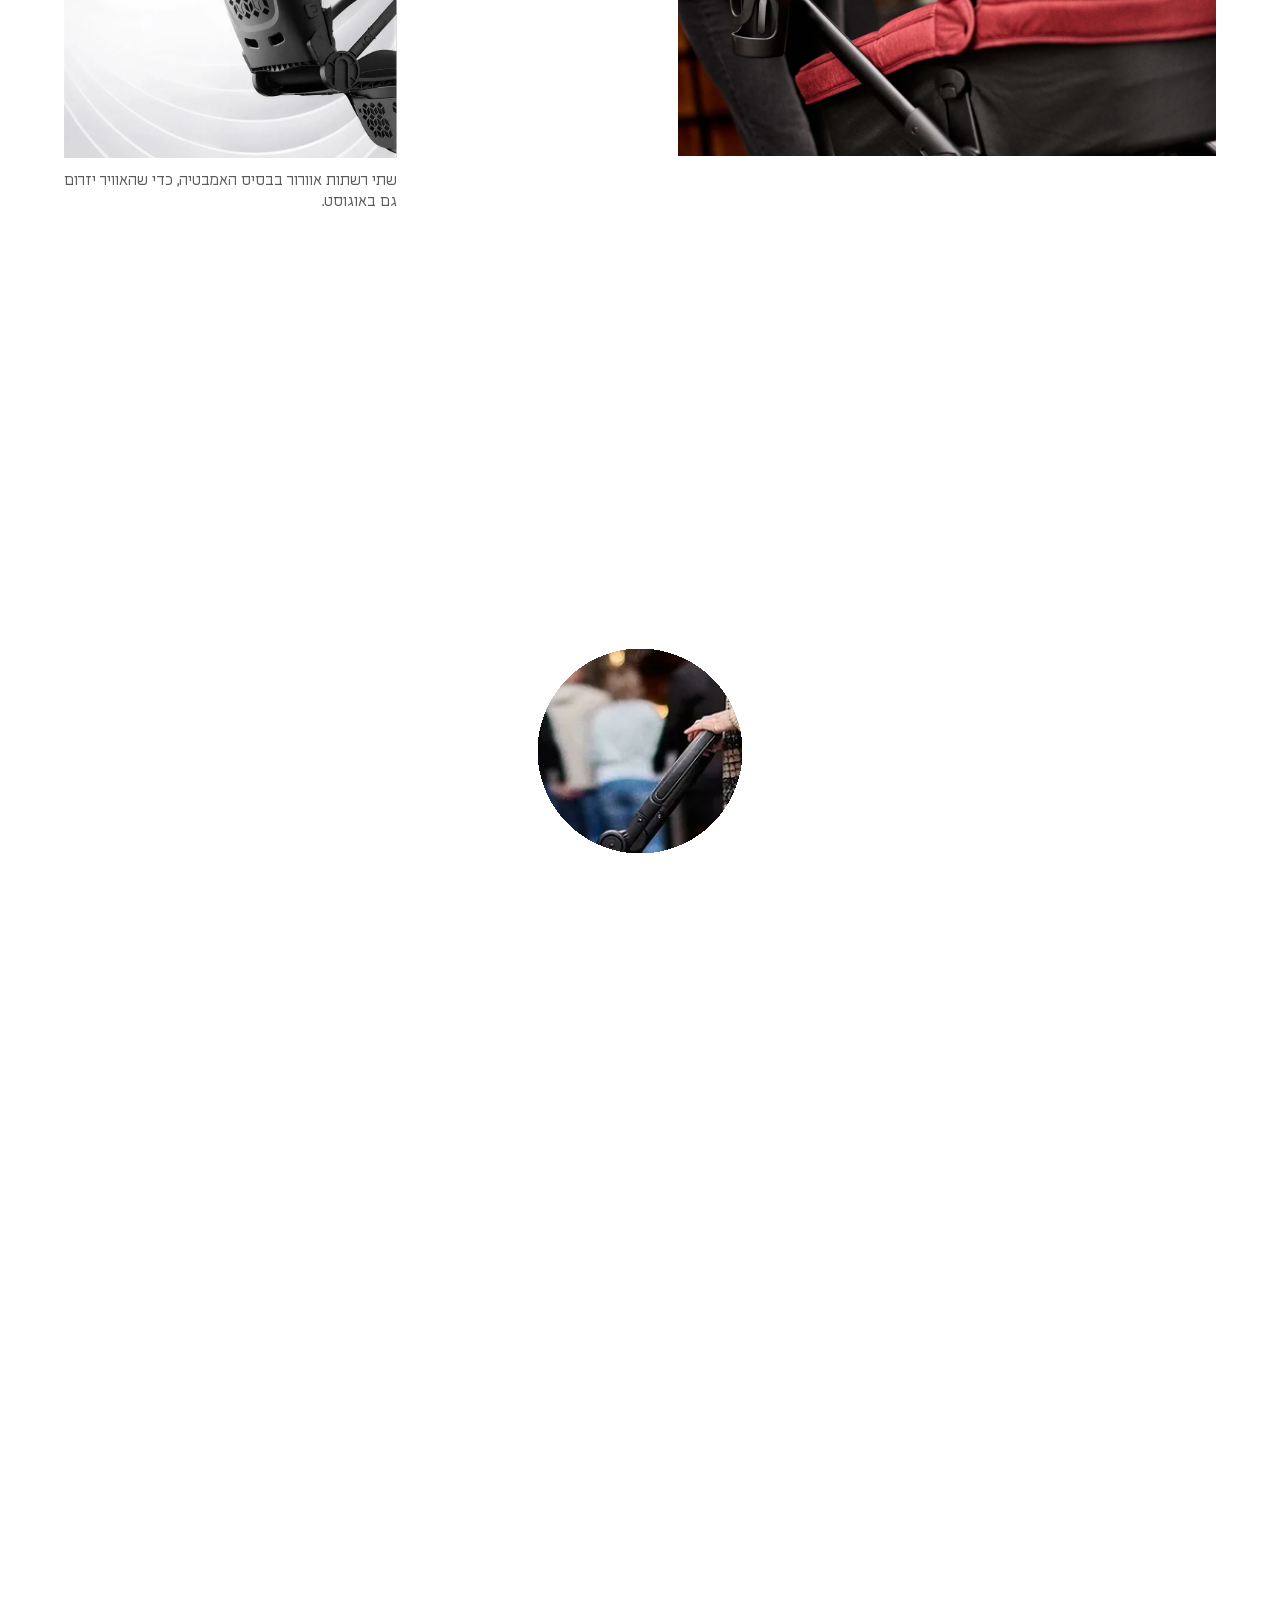
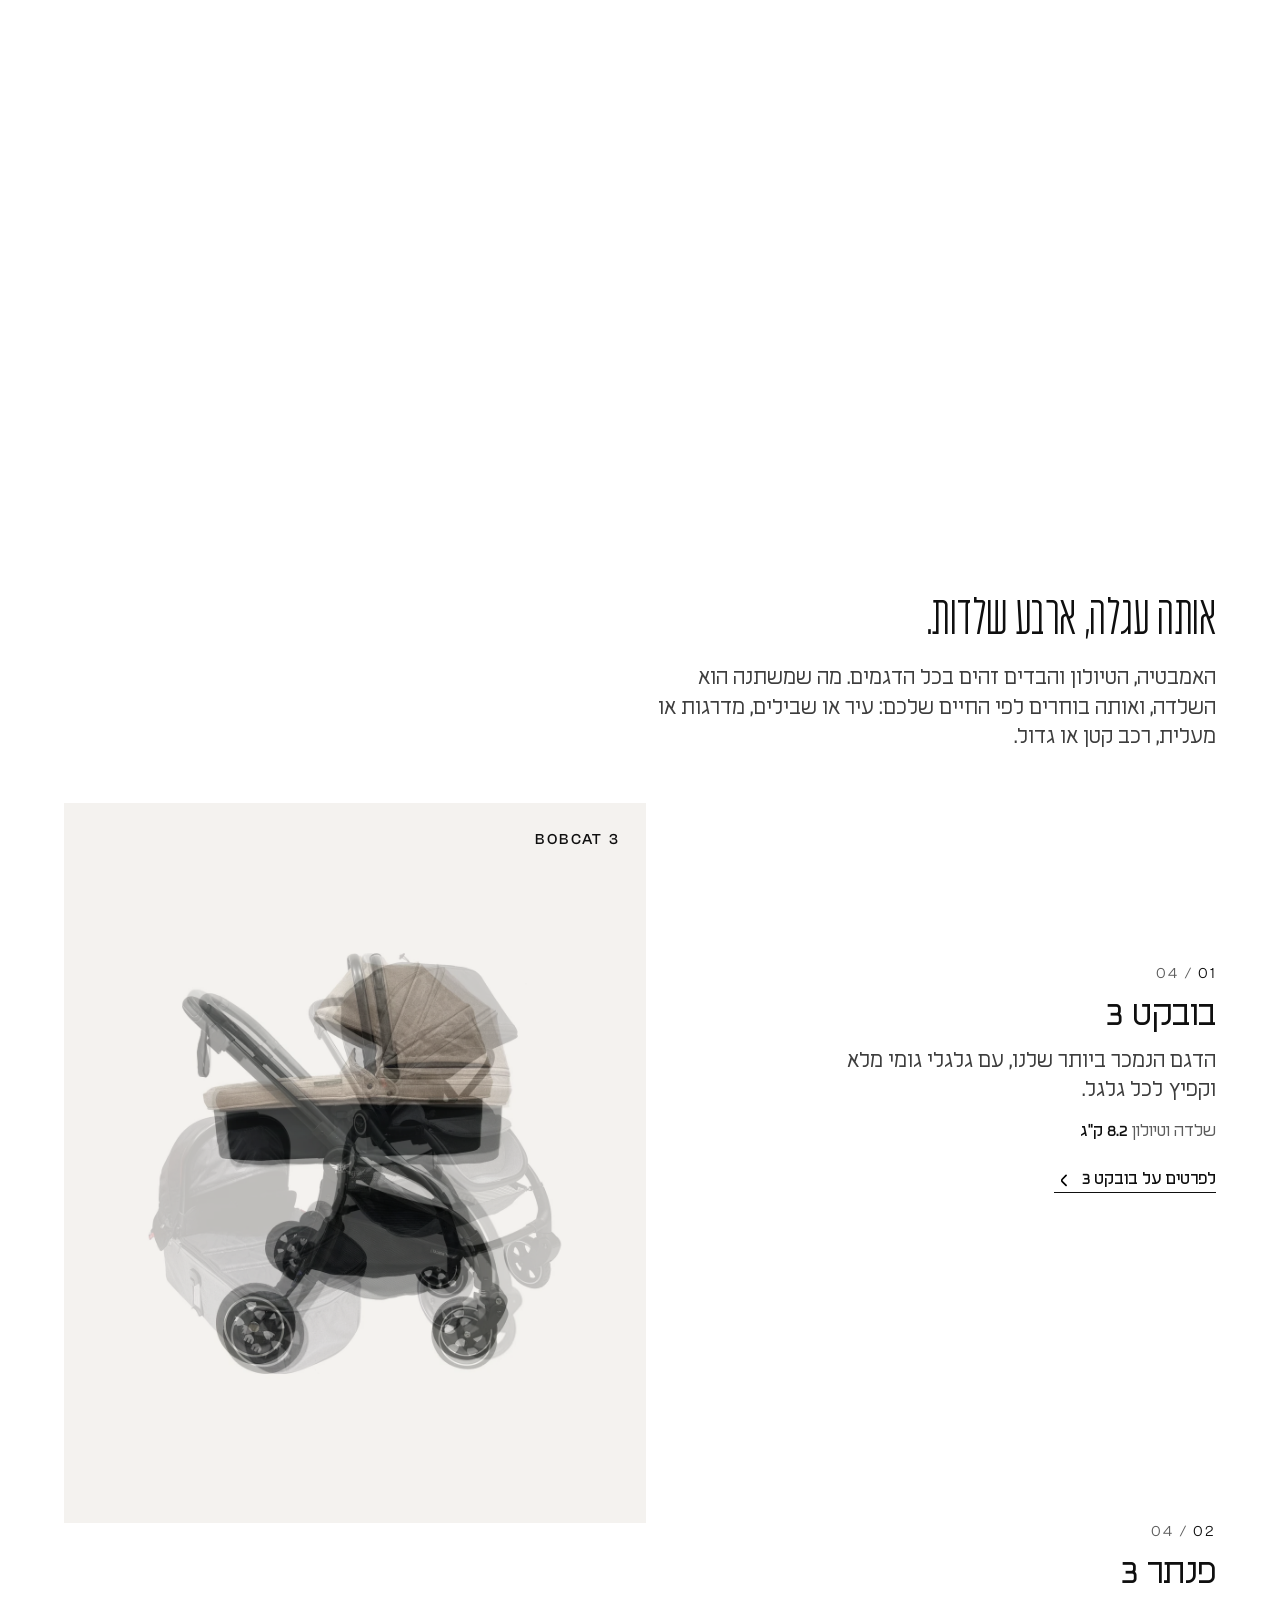
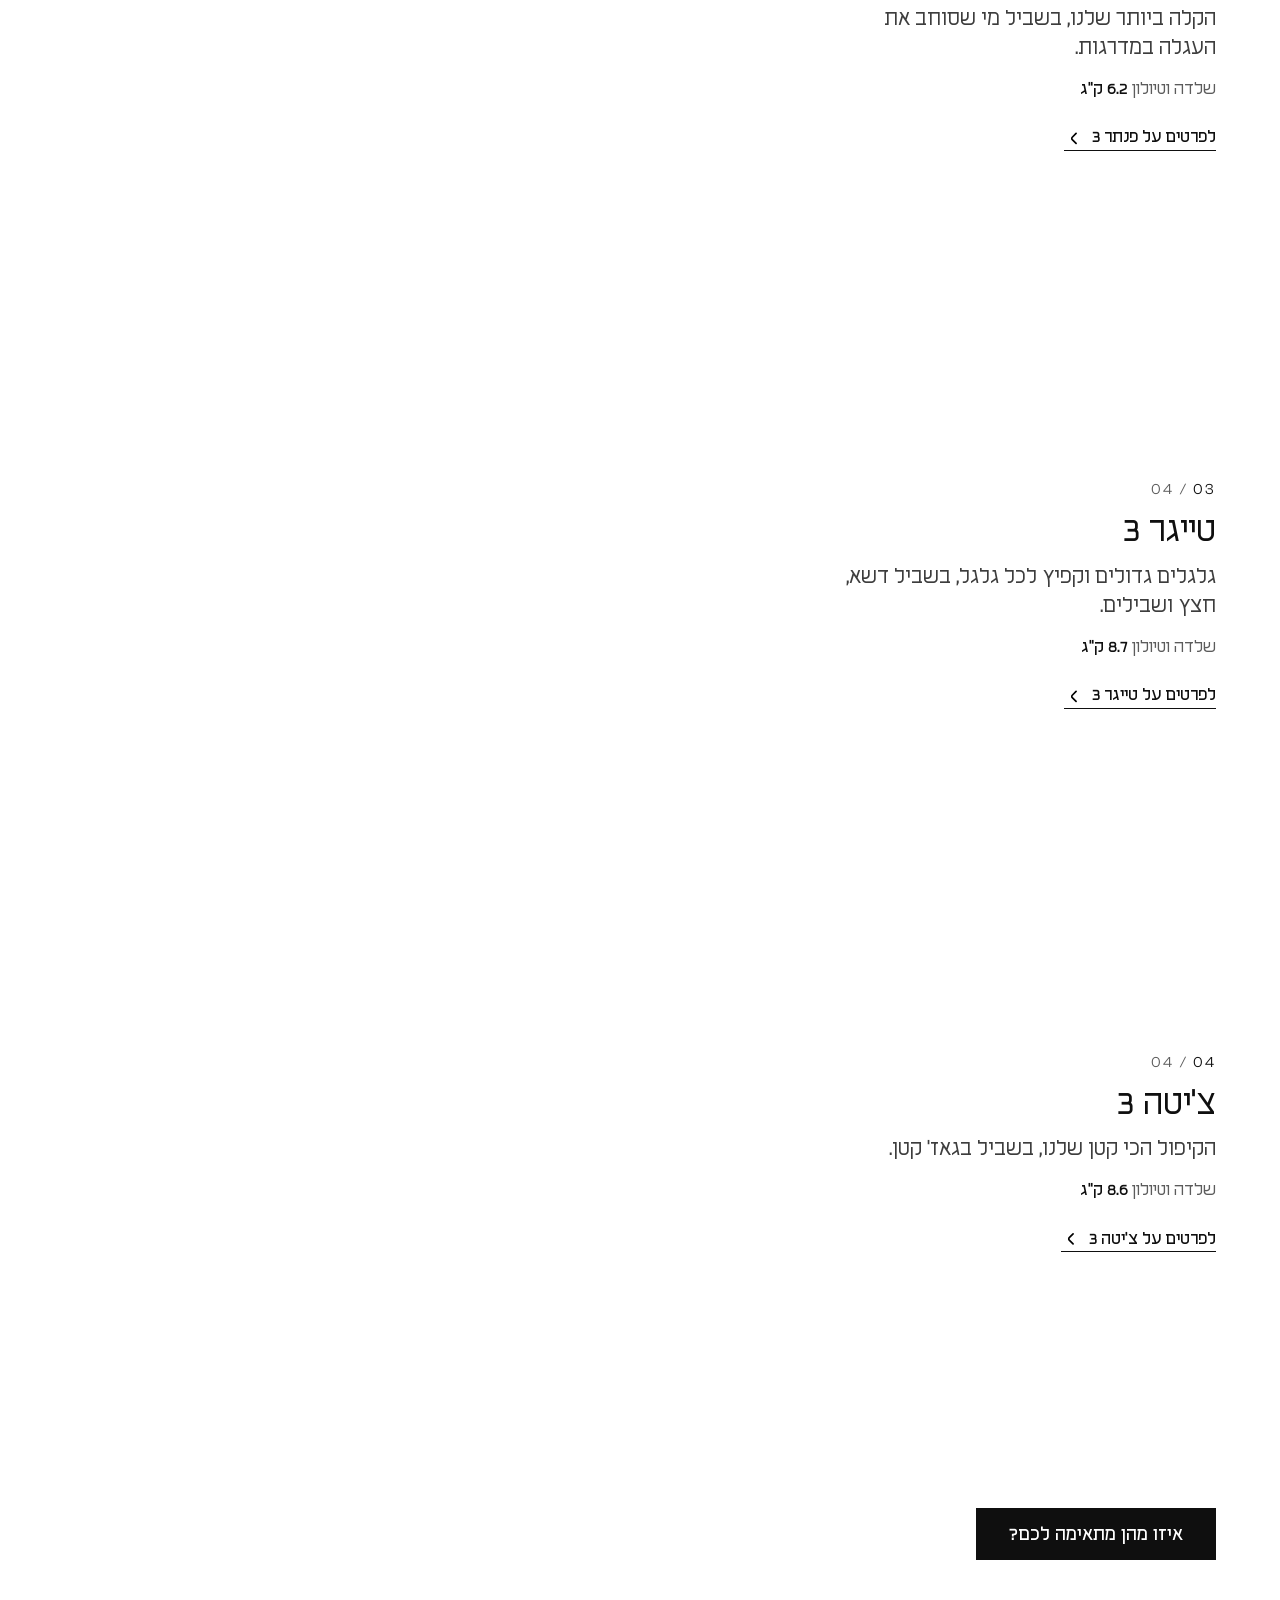
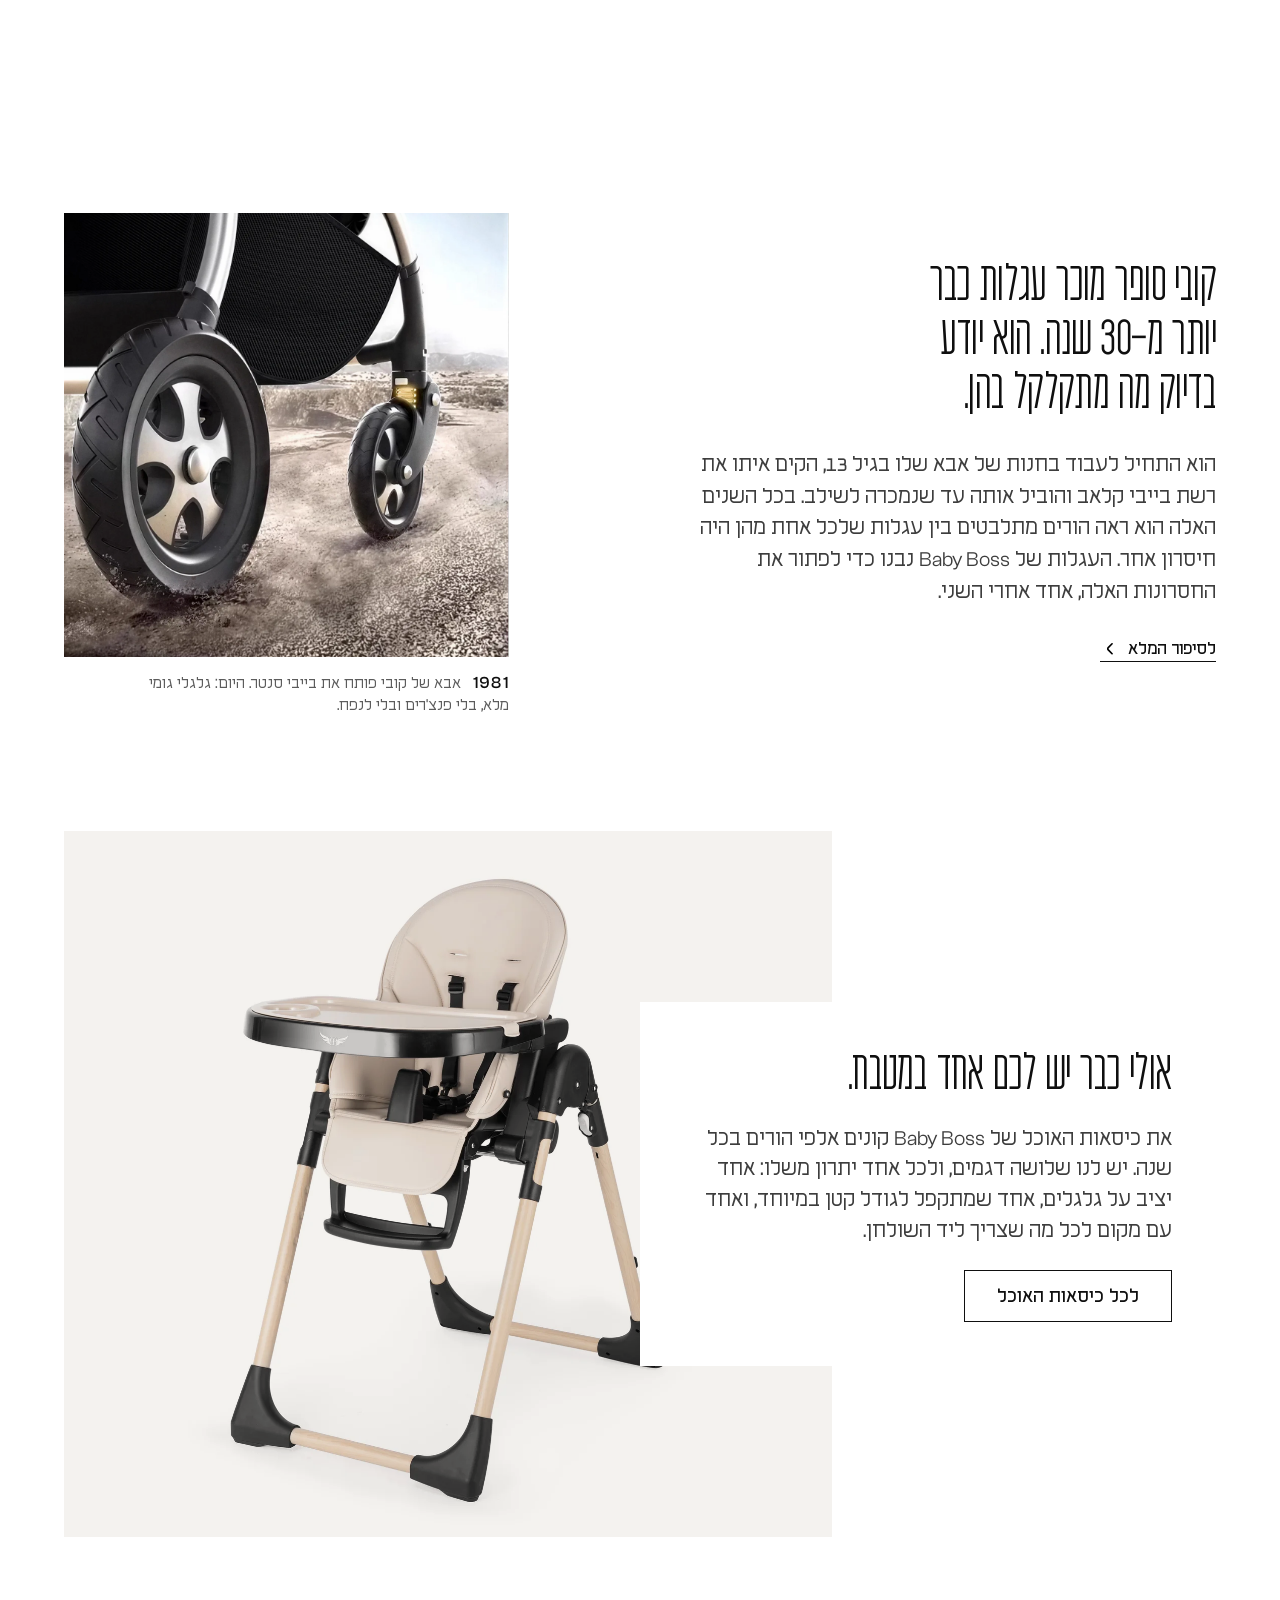
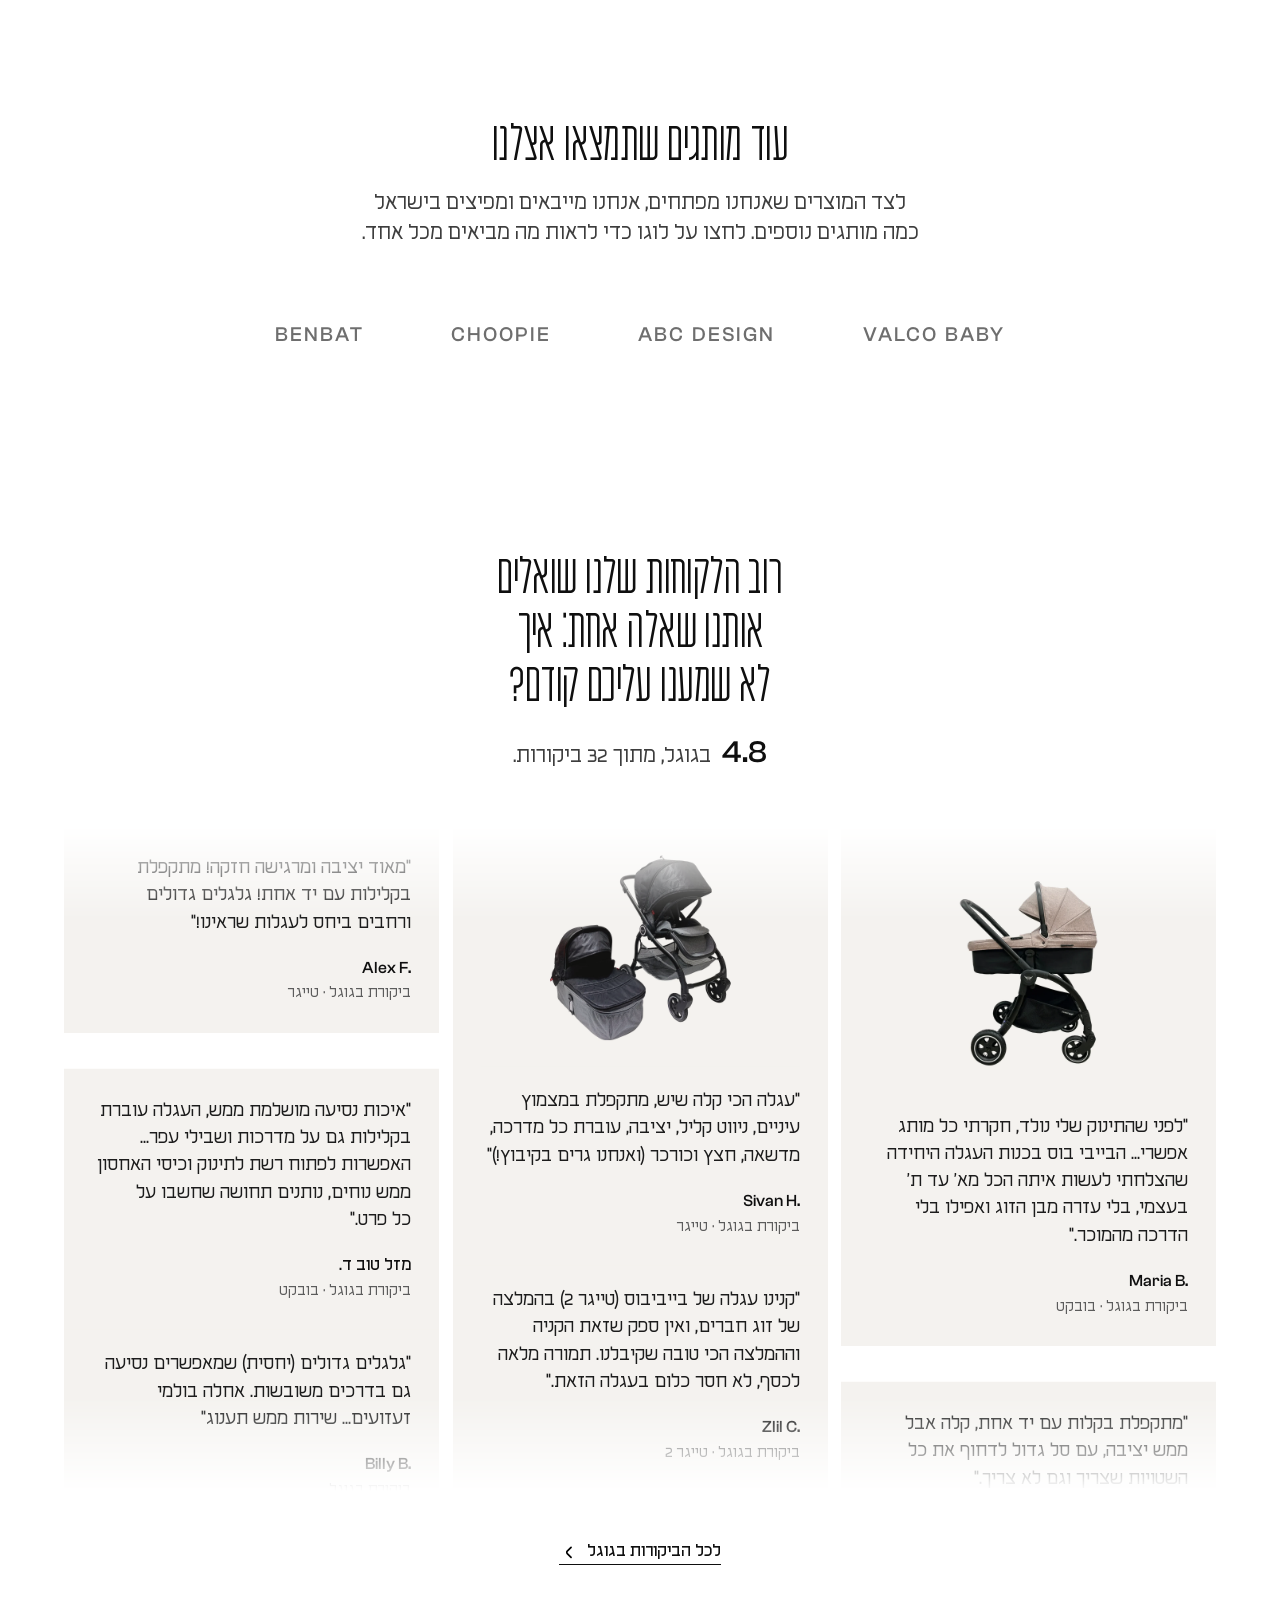
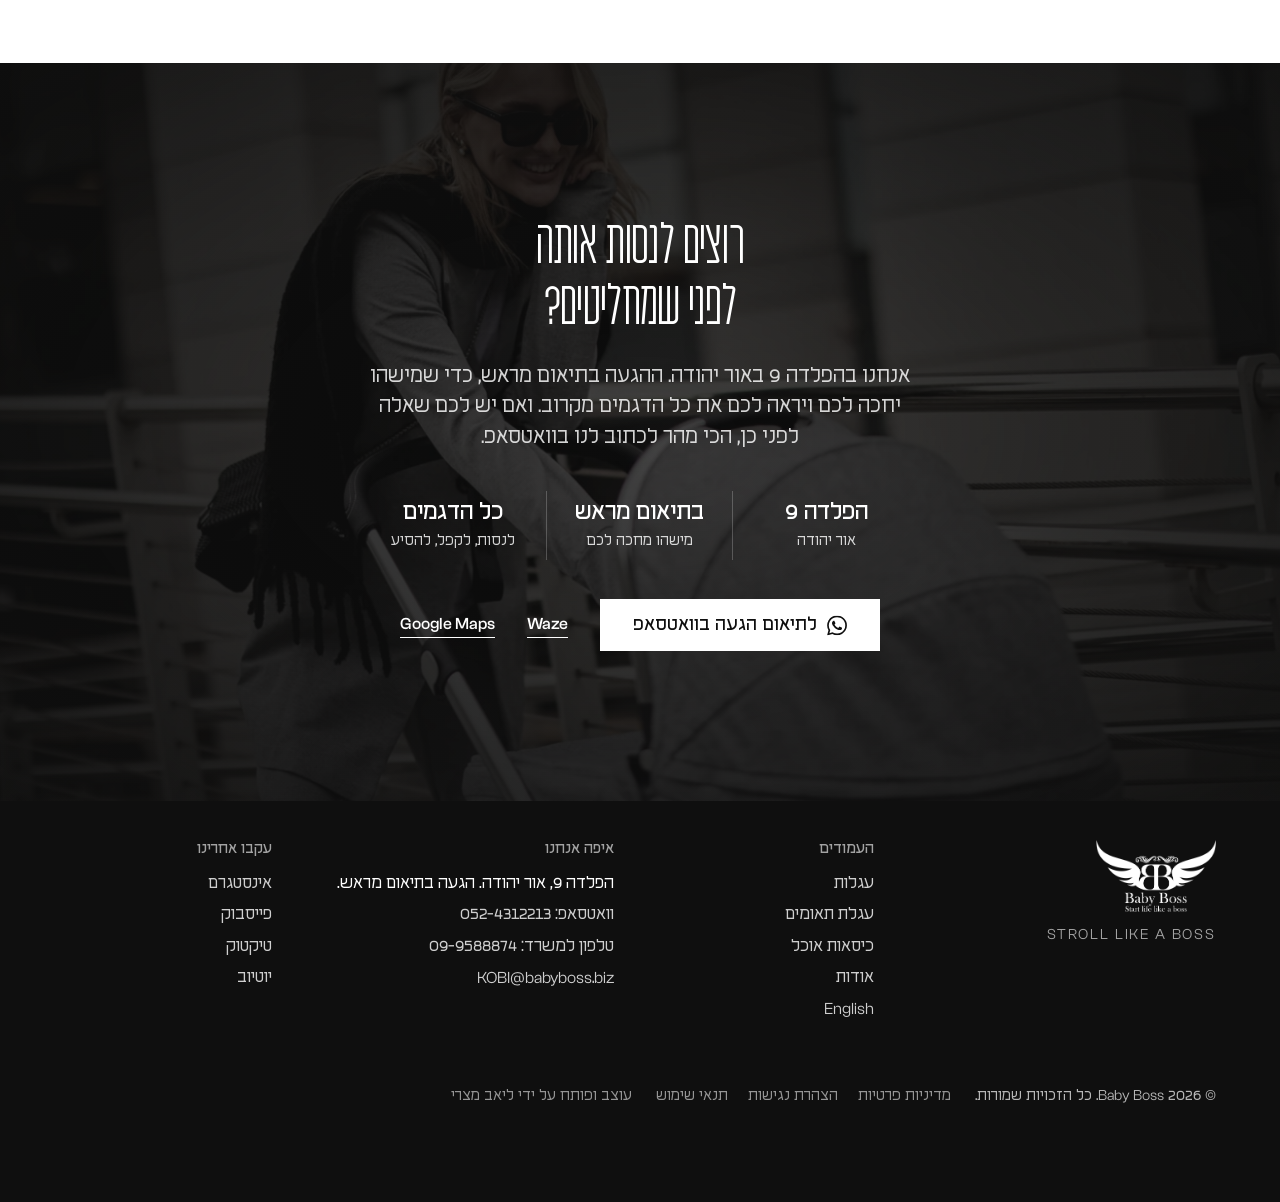
==== commit 26dfc342: "בית: פס בהיר מתחת להדר השקוף, כדי שהניווט, הכפתור והלוגו יהיו קריאים על הצילום Co-Authored-By: Claud" ====
--- a/index.html
+++ b/index.html
@@ -10,7 +10,7 @@
 <meta name="robots" content="noindex, nofollow">
 <link rel="preload" href="fonts/FUP-Nesher-Light.woff2" as="font" type="font/woff2" crossorigin>
 <link rel="preload" as="image" type="image/webp" imagesrcset="images/jaffa-1600.webp 1600w, images/jaffa.webp 2800w" imagesizes="100vw" fetchpriority="high">
-<link rel="stylesheet" href="css/site.css?v=21">
+<link rel="stylesheet" href="css/site.css?v=22">
 <script>document.documentElement.classList.add("js");if(matchMedia("(prefers-reduced-motion: no-preference)").matches)document.documentElement.classList.add("open-anim");</script>
 <script>if(/[?&]review=/.test(location.search))document.documentElement.classList.add("is-review")</script>
 <style>@media (max-width: 767px) { .is-review .fabs { bottom: 72px; } .is-review .fabs.is-off { transform: translateY(calc(110% + 72px)); } }</style>
--- a/css/site.css
+++ b/css/site.css
@@ -167,6 +167,10 @@
 .hero-media { position: absolute; inset: 0; z-index: -2; overflow: hidden; }
 .hero-media img { width: 100%; height: 100%; object-fit: cover; object-position: 40% 68%; transform: scaleX(-1); }
 /* readability layer from the side of the text (h3 rule), light because the stone is light and the brand ink is black */
+/* the header is transparent over the photo: a light band across the top keeps the nav, the button and the logo readable
+   on the stone wall, then fades out well before the photo's subject */
+.hero::before { content: ""; position: absolute; inset: 0 0 auto; z-index: -1; height: calc(var(--hdr) * 2); pointer-events: none;
+  background: linear-gradient(to bottom, rgba(255,255,255,.86) 0%, rgba(255,255,255,.7) 45%, rgba(255,255,255,0) 100%); }
 .hero-scrim { position: absolute; inset: 0; z-index: -1; background: linear-gradient(to left, rgba(255,255,255,.9) 0%, rgba(255,255,255,.78) 22%, rgba(255,255,255,.42) 40%, rgba(255,255,255,.12) 52%, rgba(255,255,255,0) 62%); }
 .hero-copy { display: grid; justify-items: start; gap: clamp(14px, 2.4vh, 28px); max-width: min(46vw, 860px); }
 .hero-kick { font-size: var(--fs-micro); font-weight: 500; letter-spacing: 0; color: var(--muted-strong); }
@@ -191,7 +195,7 @@
   .hero { align-content: stretch; grid-template-rows: auto 1fr; padding: var(--hdr) 0 0; }
   .hero-media { position: relative; inset: auto; z-index: 0; height: clamp(190px, 33svh, 340px); }
   .hero-media img { object-position: 12% 62%; }
-  .hero-scrim { display: none; }
+  .hero-scrim, .hero::before { display: none; }
   .hero-copy { max-width: none; align-content: center; padding: clamp(20px, 4svh, 40px) var(--gutter) clamp(24px, 4svh, 40px); gap: 14px; }
   .hero-lead { font-size: calc(16px * var(--a11y-scale)); }
   .hero-cta { flex-wrap: nowrap; gap: 10px; }
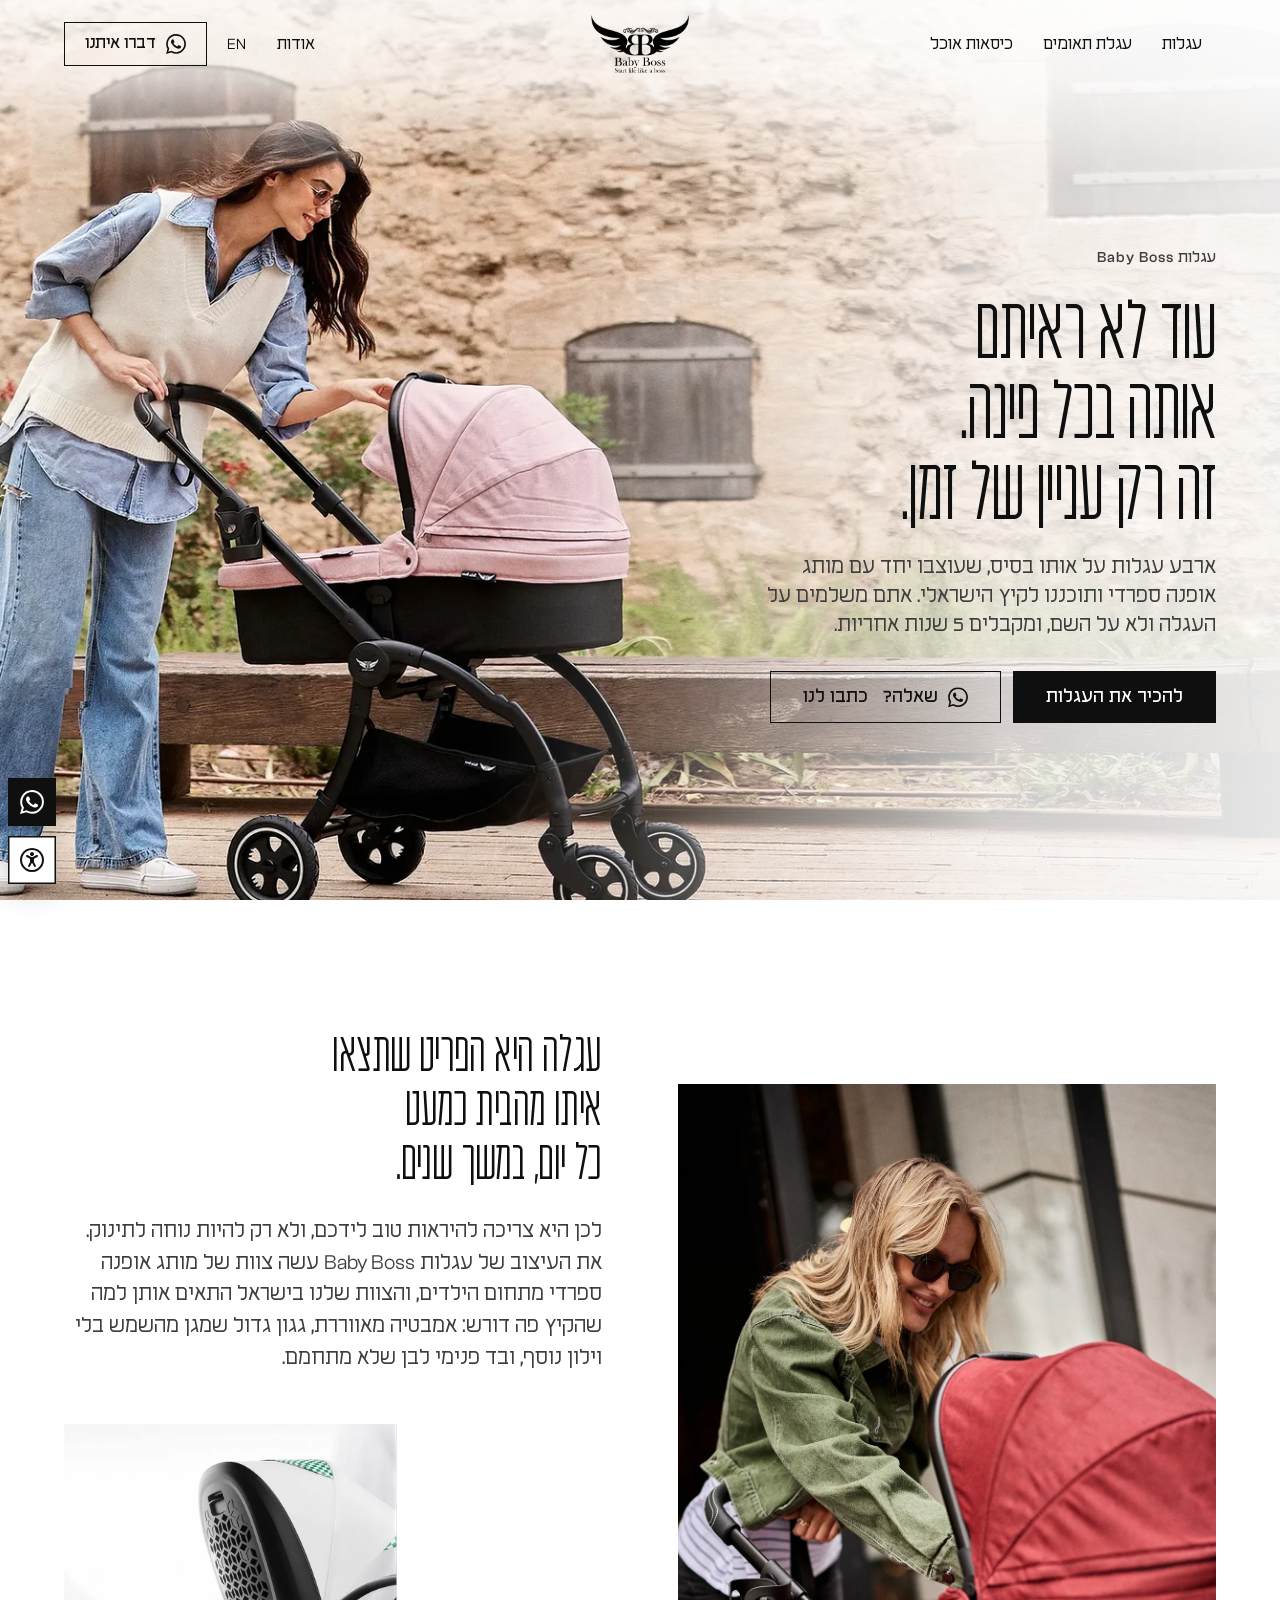
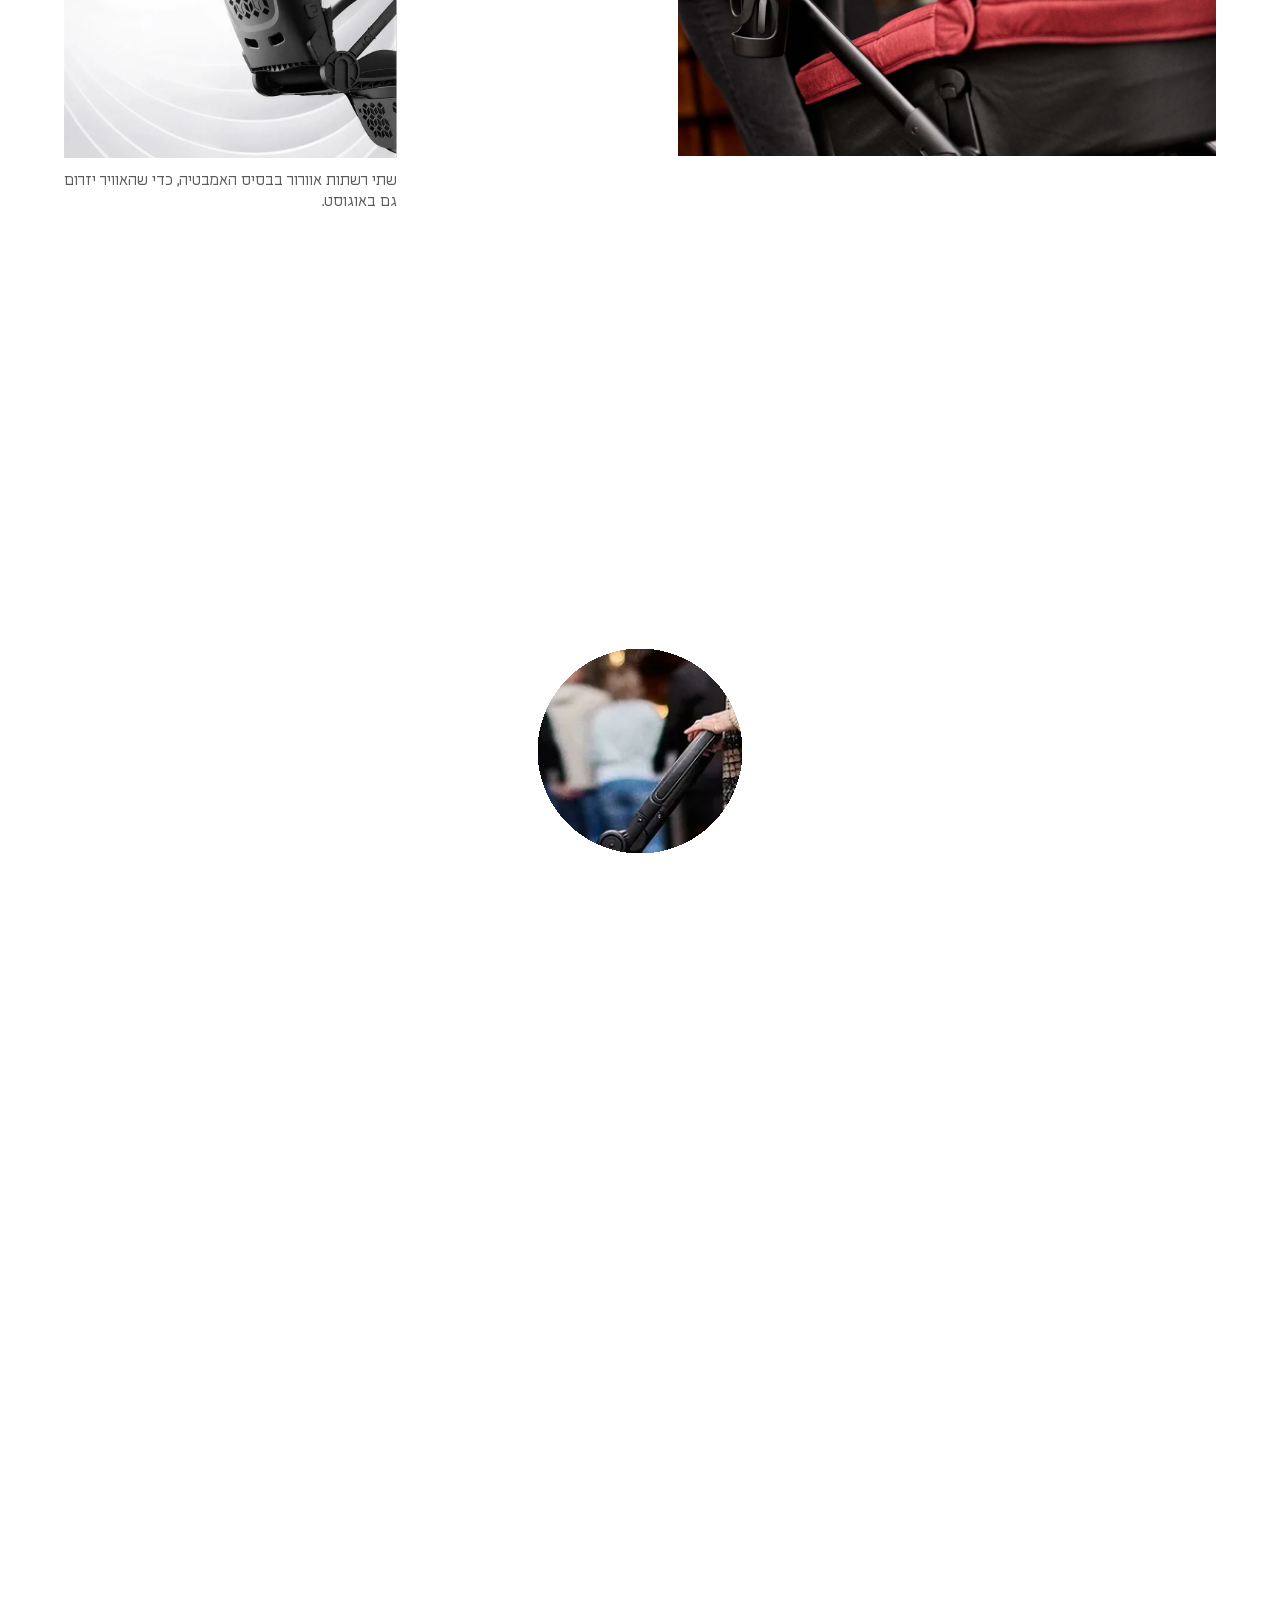
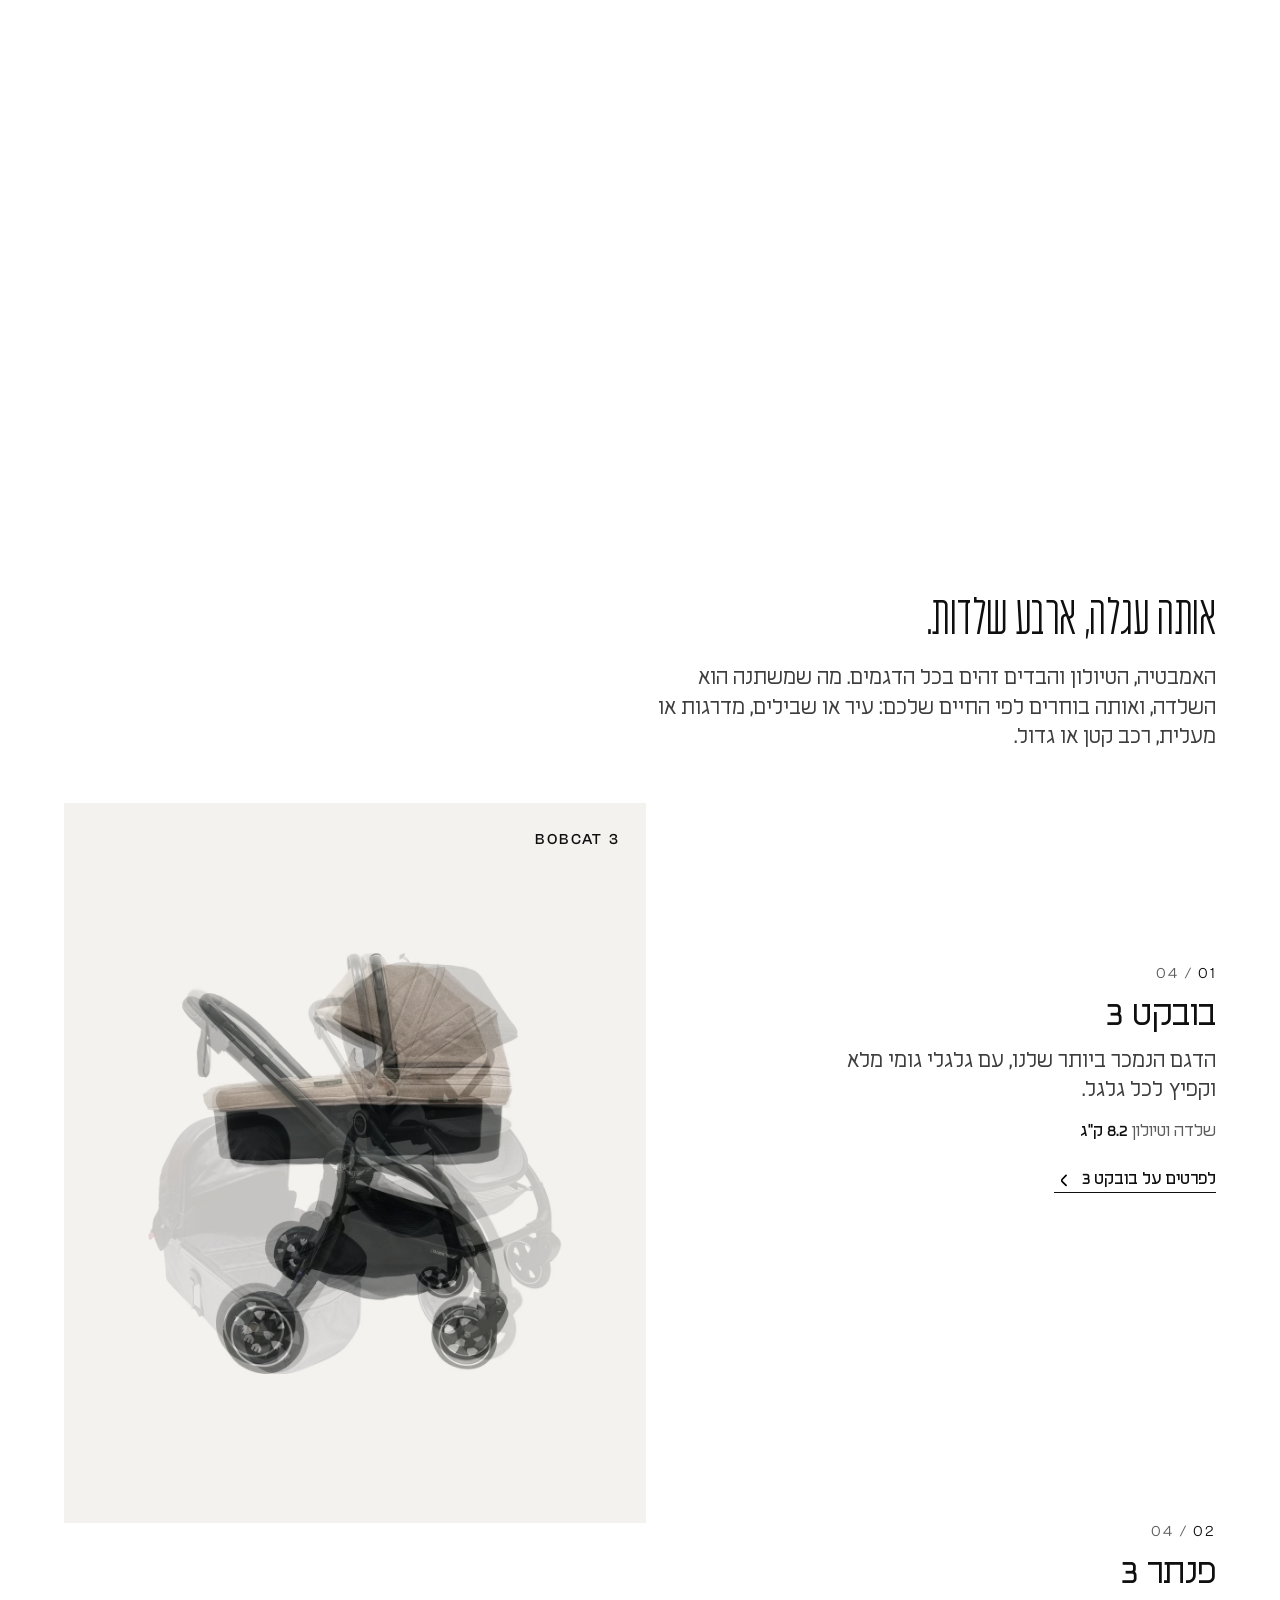
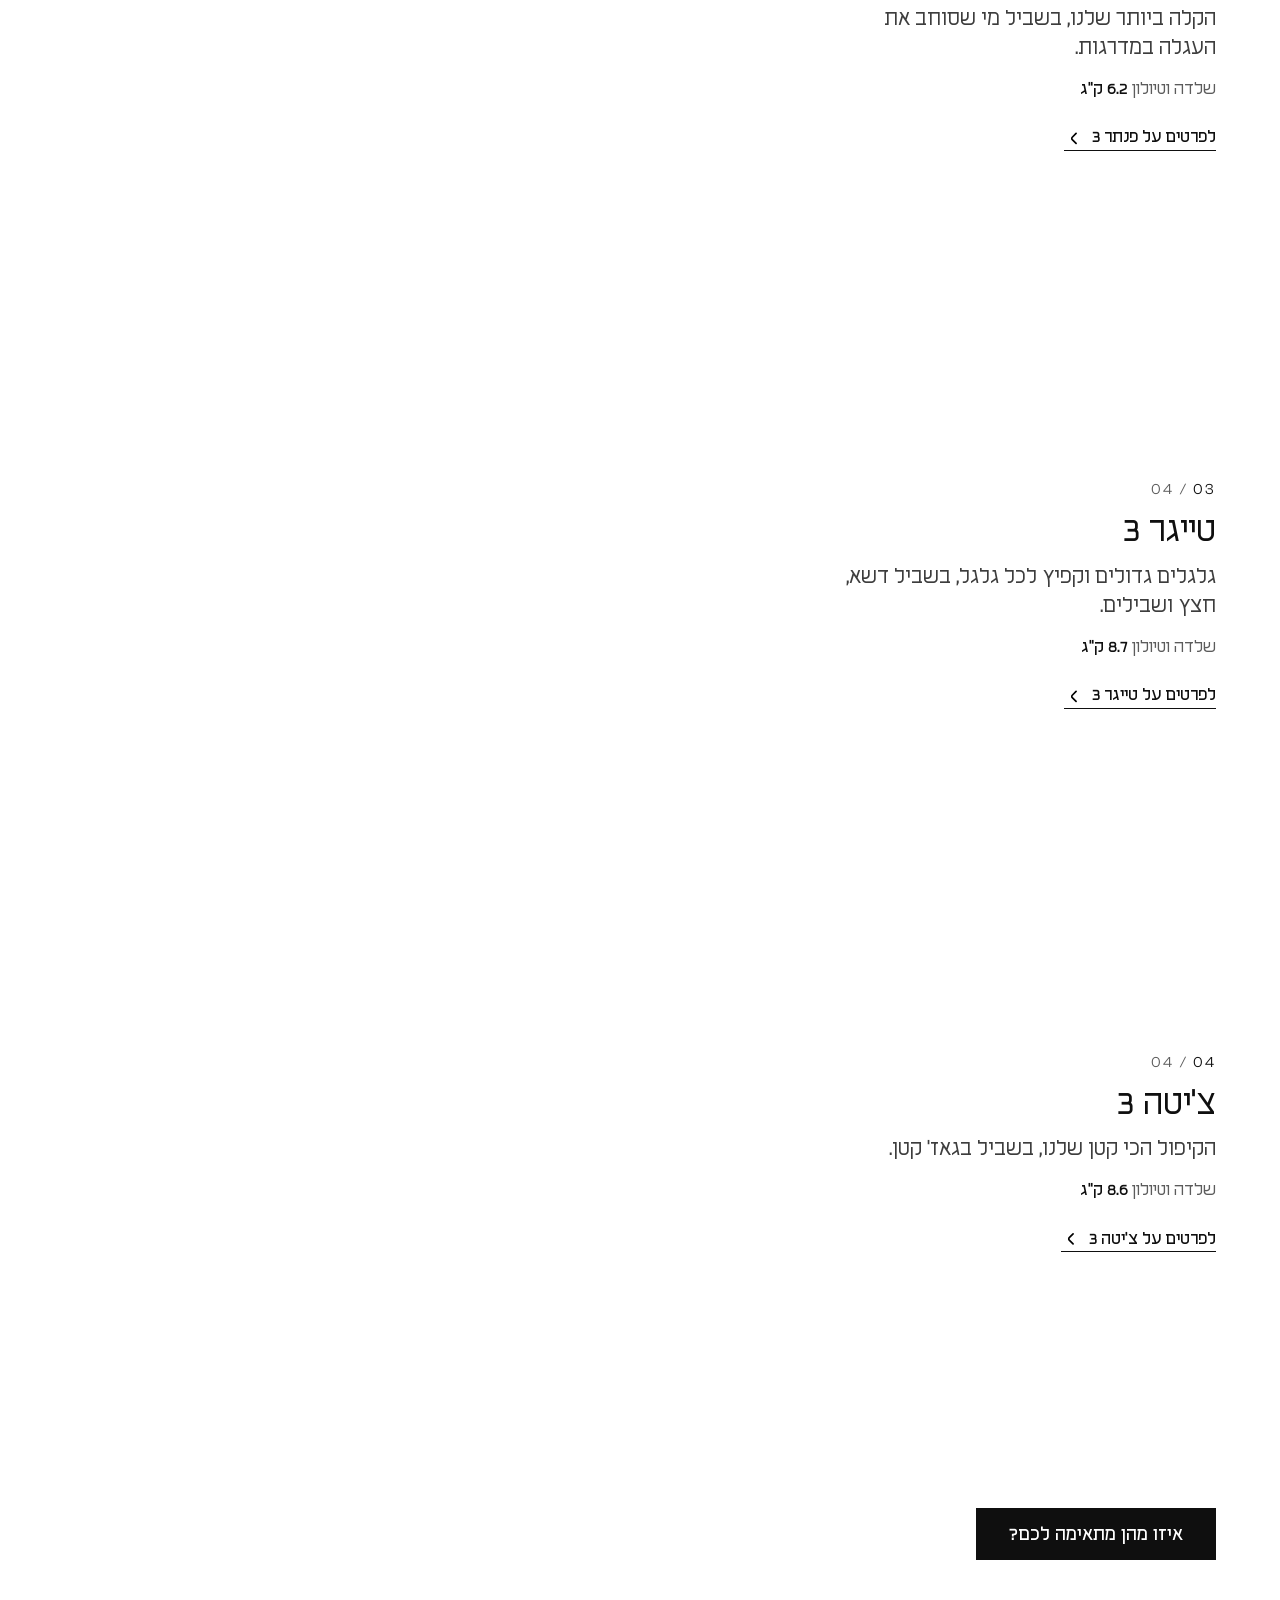
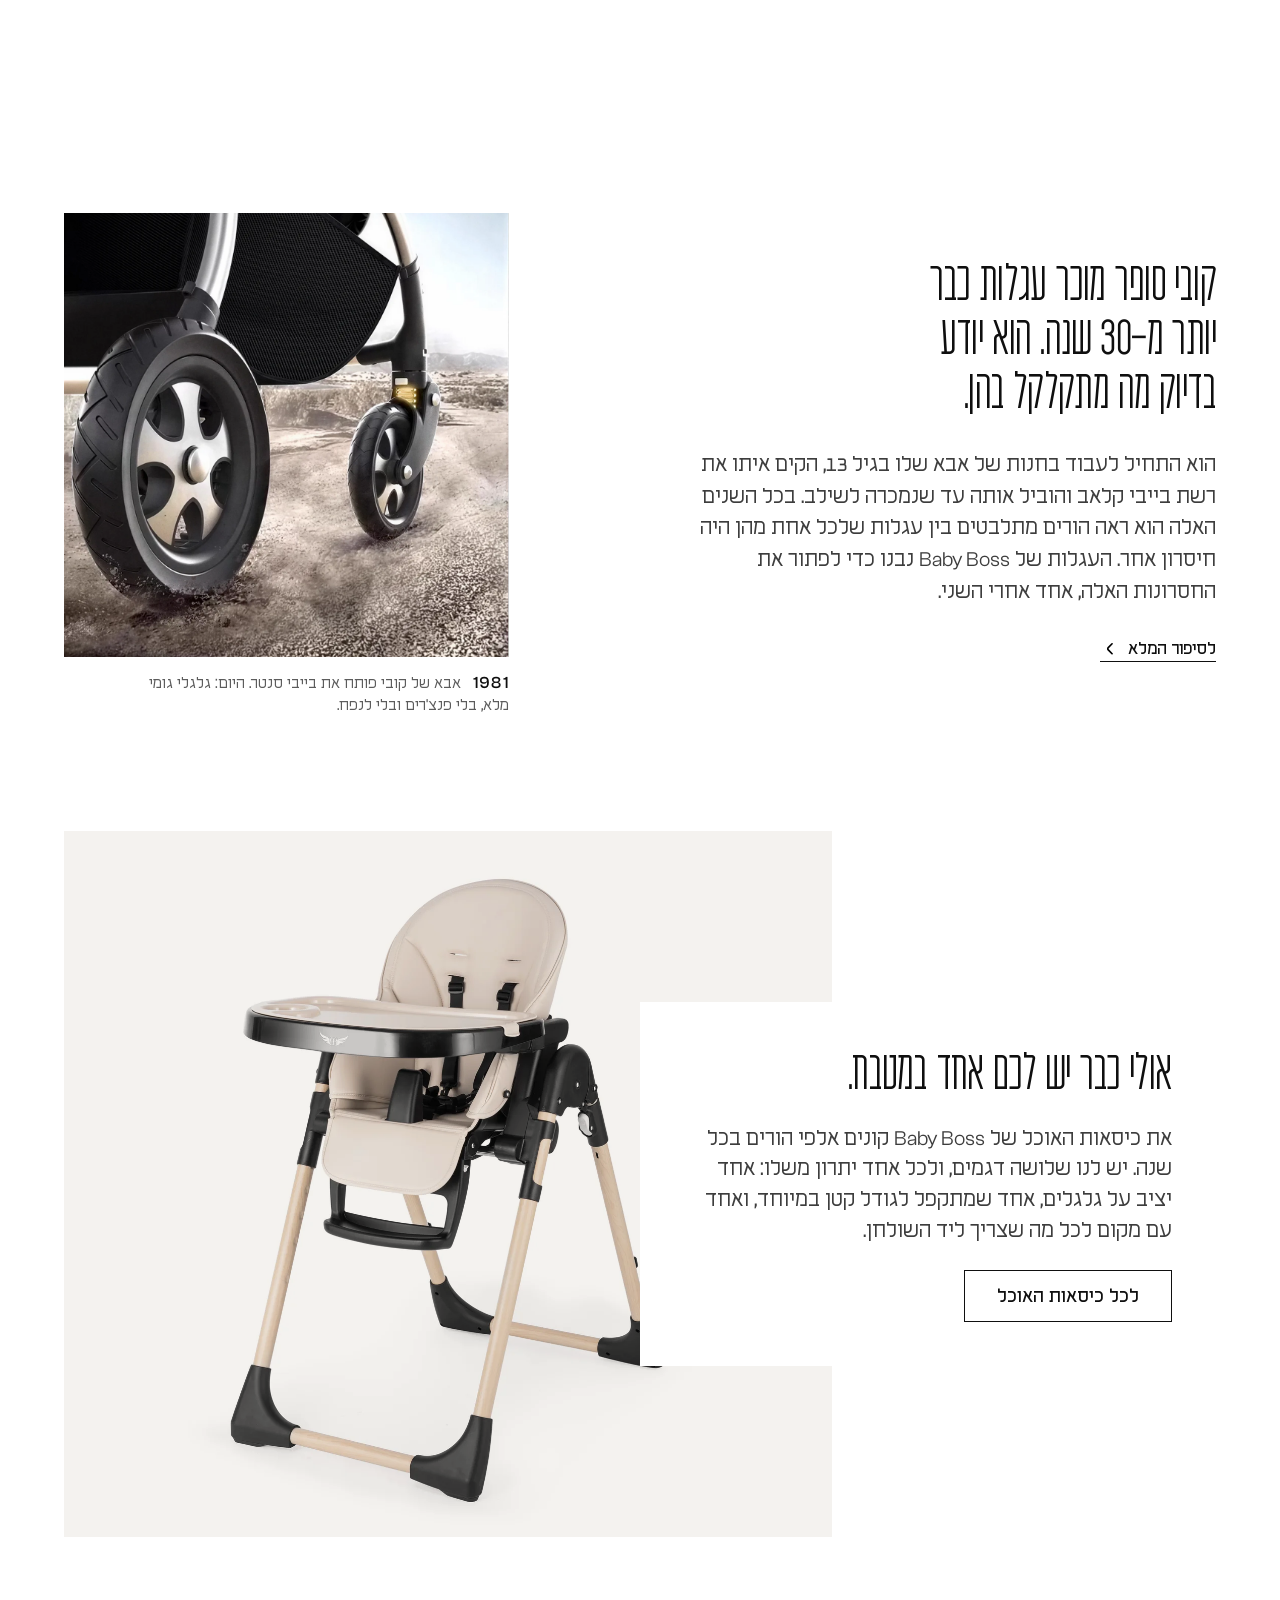
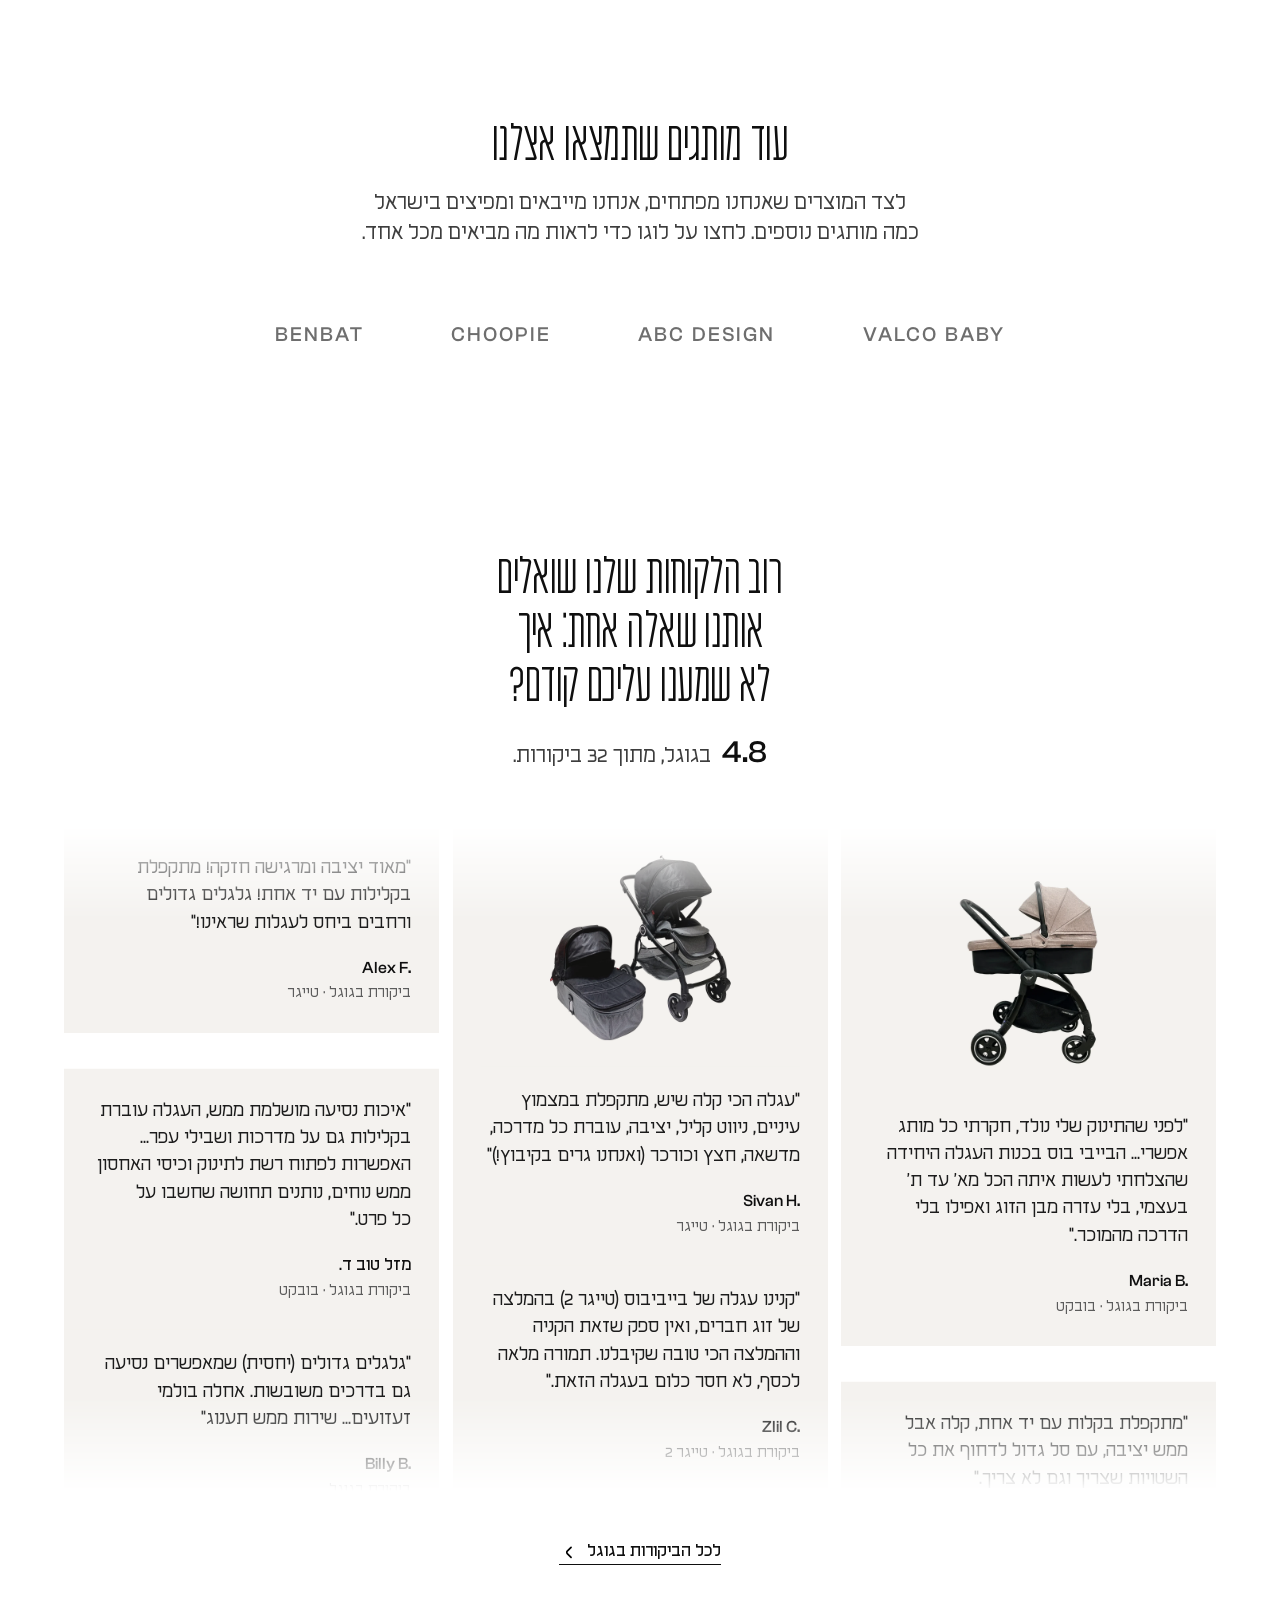
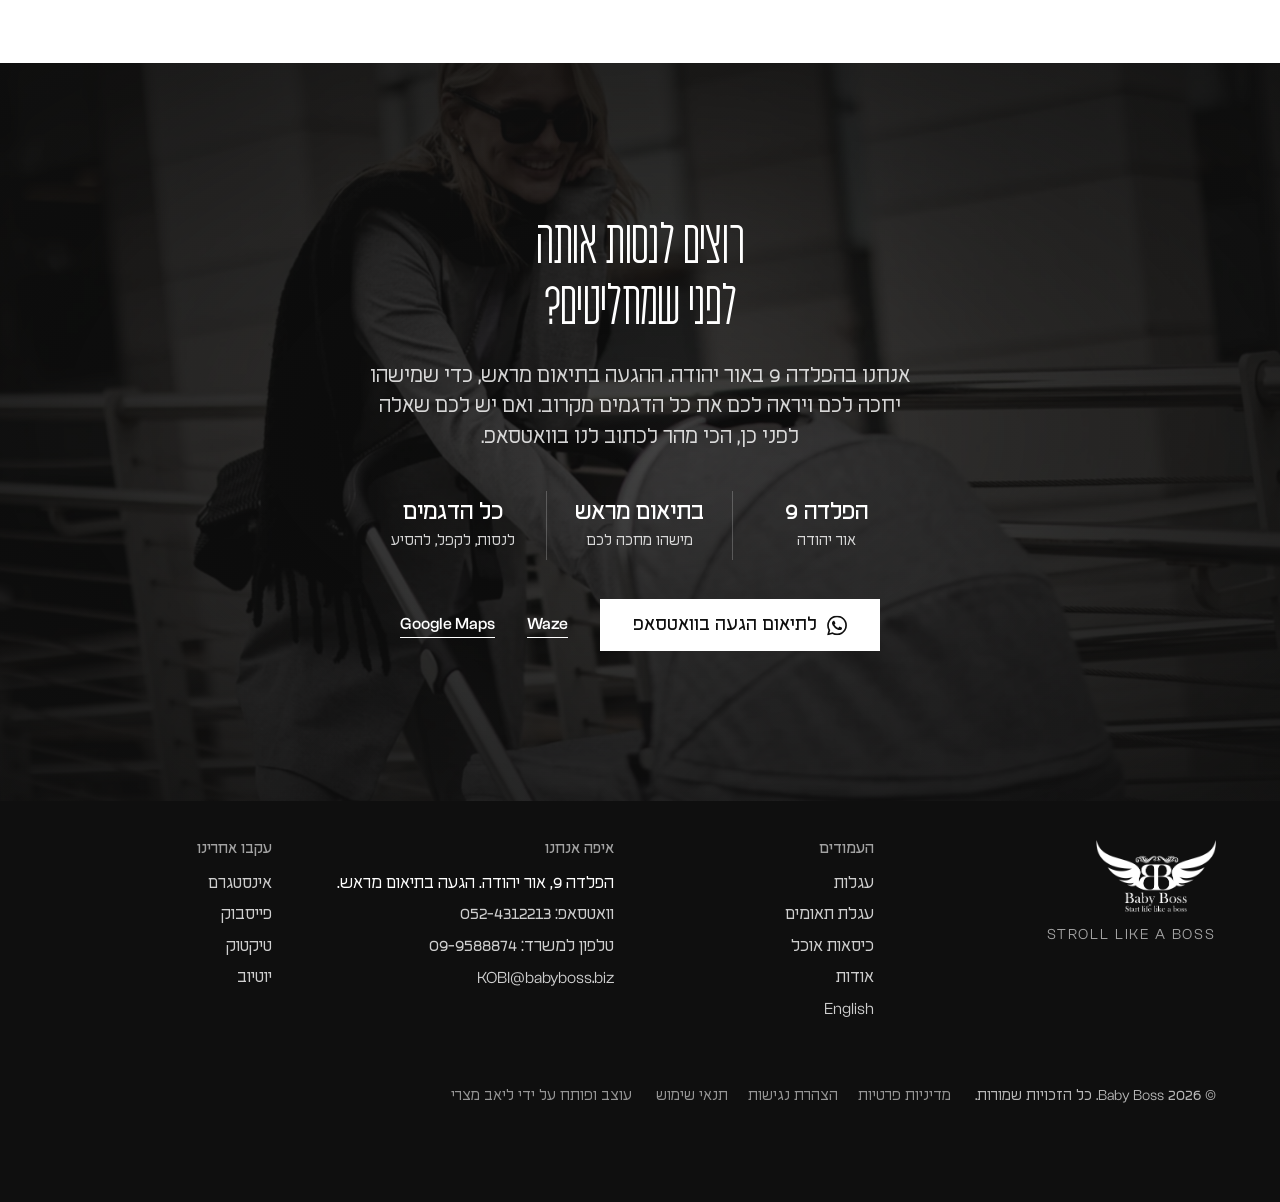
==== commit d605a1a5: "עמוד עגלת התאומים: Valco Slim Twin, סצנת הרוחב 66 ס"מ, בנטו, פס המותג ושאלות; לטינית בכותרות בפונט ה" ====
--- a/index.html
+++ b/index.html
@@ -10,7 +10,7 @@
 <meta name="robots" content="noindex, nofollow">
 <link rel="preload" href="fonts/FUP-Nesher-Light.woff2" as="font" type="font/woff2" crossorigin>
 <link rel="preload" as="image" type="image/webp" imagesrcset="images/jaffa-1600.webp 1600w, images/jaffa.webp 2800w" imagesizes="100vw" fetchpriority="high">
-<link rel="stylesheet" href="css/site.css?v=22">
+<link rel="stylesheet" href="css/site.css?v=26">
 <script>document.documentElement.classList.add("js");if(matchMedia("(prefers-reduced-motion: no-preference)").matches)document.documentElement.classList.add("open-anim");</script>
 <script>if(/[?&]review=/.test(location.search))document.documentElement.classList.add("is-review")</script>
 <style>@media (max-width: 767px) { .is-review .fabs { bottom: 72px; } .is-review .fabs.is-off { transform: translateY(calc(110% + 72px)); } }</style>
@@ -258,7 +258,7 @@
 
 <script src="vendor/gsap.min.js"></script>
 <script src="vendor/ScrollTrigger.min.js"></script>
-<script src="js/site.js?v=7" defer></script>
+<script src="js/site.js?v=8" defer></script>
 <script src="js/a11y.js?v=1" defer></script>
 <script src="js/snap-icons.js?v=1" defer></script>
 <script src="https://crm.liavmatzri.co.il/review.js" defer></script>
--- a/css/site.css
+++ b/css/site.css
@@ -84,6 +84,7 @@
 h3 { margin: 0; font-family: var(--f-text); font-size: var(--fs-h3); font-weight: 500; line-height: 1.4; color: var(--ink); }
 p { margin: 0; text-wrap: pretty; }
 .lat { font-family: var(--f-latin); }
+h1 .lat, h2 .lat { font-family: "Clash Display", var(--f-latin); font-weight: 300; font-size: .84em; }  /* Latin inside a heading takes the light display face, like Nesher beside it */
 :focus-visible { outline: none; box-shadow: var(--focus); }
 .sr { position: absolute; width: 1px; height: 1px; overflow: hidden; clip-path: inset(50%); white-space: nowrap; }
 .skip { position: fixed; top: 12px; inset-inline-start: 12px; z-index: 200; display: inline-flex; align-items: center; min-height: 44px; padding: 0 20px; background: var(--ink); color: var(--on-dark); font-weight: 500; text-decoration: none; transform: translateY(-160%); transition: transform .2s var(--ease); }
@@ -646,3 +647,60 @@
 @media (hover: hover) and (pointer: fine) { .fq-item summary:hover { color: var(--muted-strong); } }
 @media (max-height: 820px) { .fq-side { position: static; } }
 @media (max-width: 767px) { .fq { grid-template-columns: minmax(0, 1fr); } .fq-side { position: static; } .fq-pic { display: none; } }
+
+/* =========================================================================================
+   twin.html · Valco Baby Slim Twin. Archetype R4/R9, P5 sandwich; declared expressive (two scroll scenes:
+   the width, pinned, and the visit). C1 small hero · width scene · C5 bento · C10 brand band · C11 FAQ
+   ========================================================================================= */
+
+/* ---------- the width: pinned; a 66 cm line draws under the stroller seen from the front ---------- */
+.wd { background: var(--paper); }
+.wd-pin { background: var(--paper); min-height: 100svh; display: grid; grid-template-columns: minmax(0, .85fr) minmax(0, 1fr); gap: clamp(32px, 6vw, 160px); align-items: center; padding: var(--sec) var(--gutter); }
+.wd-copy { display: grid; gap: 24px; max-width: 46ch; }
+.wd-copy h2 { max-width: 14ch; }
+.wd-copy p { font-size: var(--fs-lead); line-height: 1.75; color: var(--muted-strong); }
+.wd-fig { margin: 0; display: grid; justify-items: center; gap: clamp(24px, 2.4vw, 40px); }
+.wd-pic { position: relative; width: min(100%, 620px); aspect-ratio: 1; background: var(--paper); }
+.wd-pic img { width: 100%; height: 100%; object-fit: contain; mix-blend-mode: multiply; }
+/* the line spans the stroller exactly: measured on t-front.webp, the frame runs from 25.1% to 72.1% of the photo */
+.wd-rule { position: absolute; top: 98%; inset-inline-start: 27.9%; width: 47%; height: 16px; }  /* the page is rtl: start = right, 100% - 72.1% */
+.wd-line { position: absolute; inset: 7px 0 auto; height: 1.5px; background: var(--ink); transform: scaleX(var(--p, 1)); transform-origin: 50% 50%; }
+.wd-rule::before, .wd-rule::after { content: ""; position: absolute; top: 0; width: 1.5px; height: 16px; background: var(--ink); opacity: var(--t, 1); }
+.wd-rule::before { inset-inline-start: 0; }
+.wd-rule::after { inset-inline-end: 0; }
+.wd-num { display: flex; align-items: baseline; gap: 12px; font-size: var(--fs-small); color: var(--muted-strong); }
+.wd-num b { font-family: var(--f-latin); font-size: calc(clamp(44px, 3.6vw, 80px) * var(--a11y-scale)); font-weight: 500; line-height: 1; letter-spacing: -.02em; color: var(--ink); font-variant-numeric: tabular-nums; }
+@media (max-width: 767px) {
+  .wd-pin { grid-template-columns: minmax(0, 1fr); gap: 24px; padding-block: 72px 48px; }
+  .wd-pic { width: min(78%, 360px); }
+}
+
+/* ---------- what else it has: C5 bento, the two seats lead ---------- */
+.tb { padding: var(--sec-loose) var(--gutter) var(--sec); }
+.tb-grid { list-style: none; margin: 0; padding: 0; display: grid; grid-template-columns: minmax(0, 1.25fr) repeat(2, minmax(0, 1fr)); gap: var(--gap-m); }
+.tb-cell { display: grid; grid-template-rows: auto 1fr; background: var(--paper); }
+.tb-lead { grid-column: 1; grid-row: 1 / span 2; grid-template-rows: 1fr auto; }
+.tb-cell:nth-child(4) { grid-column: 2 / span 2; grid-template-columns: minmax(0, .8fr) minmax(0, 1fr); grid-template-rows: auto; align-items: center; }
+.tb-pic { position: relative; aspect-ratio: 4 / 3; background: var(--paper); }
+.tb-lead .tb-pic { aspect-ratio: auto; min-height: 360px; }
+.tb-pic img { position: absolute; inset: 8%; width: 84%; height: 84%; object-fit: contain; mix-blend-mode: multiply; }
+.tb-txt { display: grid; align-content: start; gap: 8px; padding: 0 clamp(24px, 2.4vw, 40px) clamp(24px, 2.4vw, 40px); }
+.tb-cell:nth-child(4) .tb-txt { padding: clamp(24px, 2.4vw, 40px); }
+.tb-lead h3 { font-weight: 400; font-size: calc(clamp(28px, 1.4vw + .75rem, 44px) * var(--a11y-scale)); line-height: 1.15; }
+.tb-txt p { max-width: 44ch; font-size: var(--fs-body); line-height: 1.7; color: var(--muted-strong); }
+@media (max-width: 1023px) {
+  .tb-grid { grid-template-columns: repeat(2, minmax(0, 1fr)); }
+  .tb-lead { grid-column: 1 / -1; grid-row: auto; }
+  .tb-cell:nth-child(4) { grid-column: 1 / -1; }
+}
+@media (max-width: 767px) {
+  .tb-grid { grid-template-columns: minmax(0, 1fr); }
+  .tb-cell:nth-child(4) { grid-template-columns: minmax(0, 1fr); grid-template-rows: auto 1fr; }
+  .tb-cell:nth-child(4) .tb-txt { padding: 0 24px 24px; }
+  .tb-lead .tb-pic { min-height: 0; aspect-ratio: 1; }
+}
+
+/* ---------- the brand: C10 band, the maker's mark in ink (no accent colour on the page) ---------- */
+.vb { display: grid; justify-items: center; gap: clamp(20px, 2vw, 32px); padding: var(--sec) var(--gutter); border-block: 1px solid var(--line); text-align: center; }
+.vb-logo { width: clamp(160px, 13vw, 240px); height: auto; filter: brightness(0); opacity: .9; }
+.vb p { max-width: var(--measure); font-size: var(--fs-lead); line-height: 1.75; color: var(--muted-strong); }
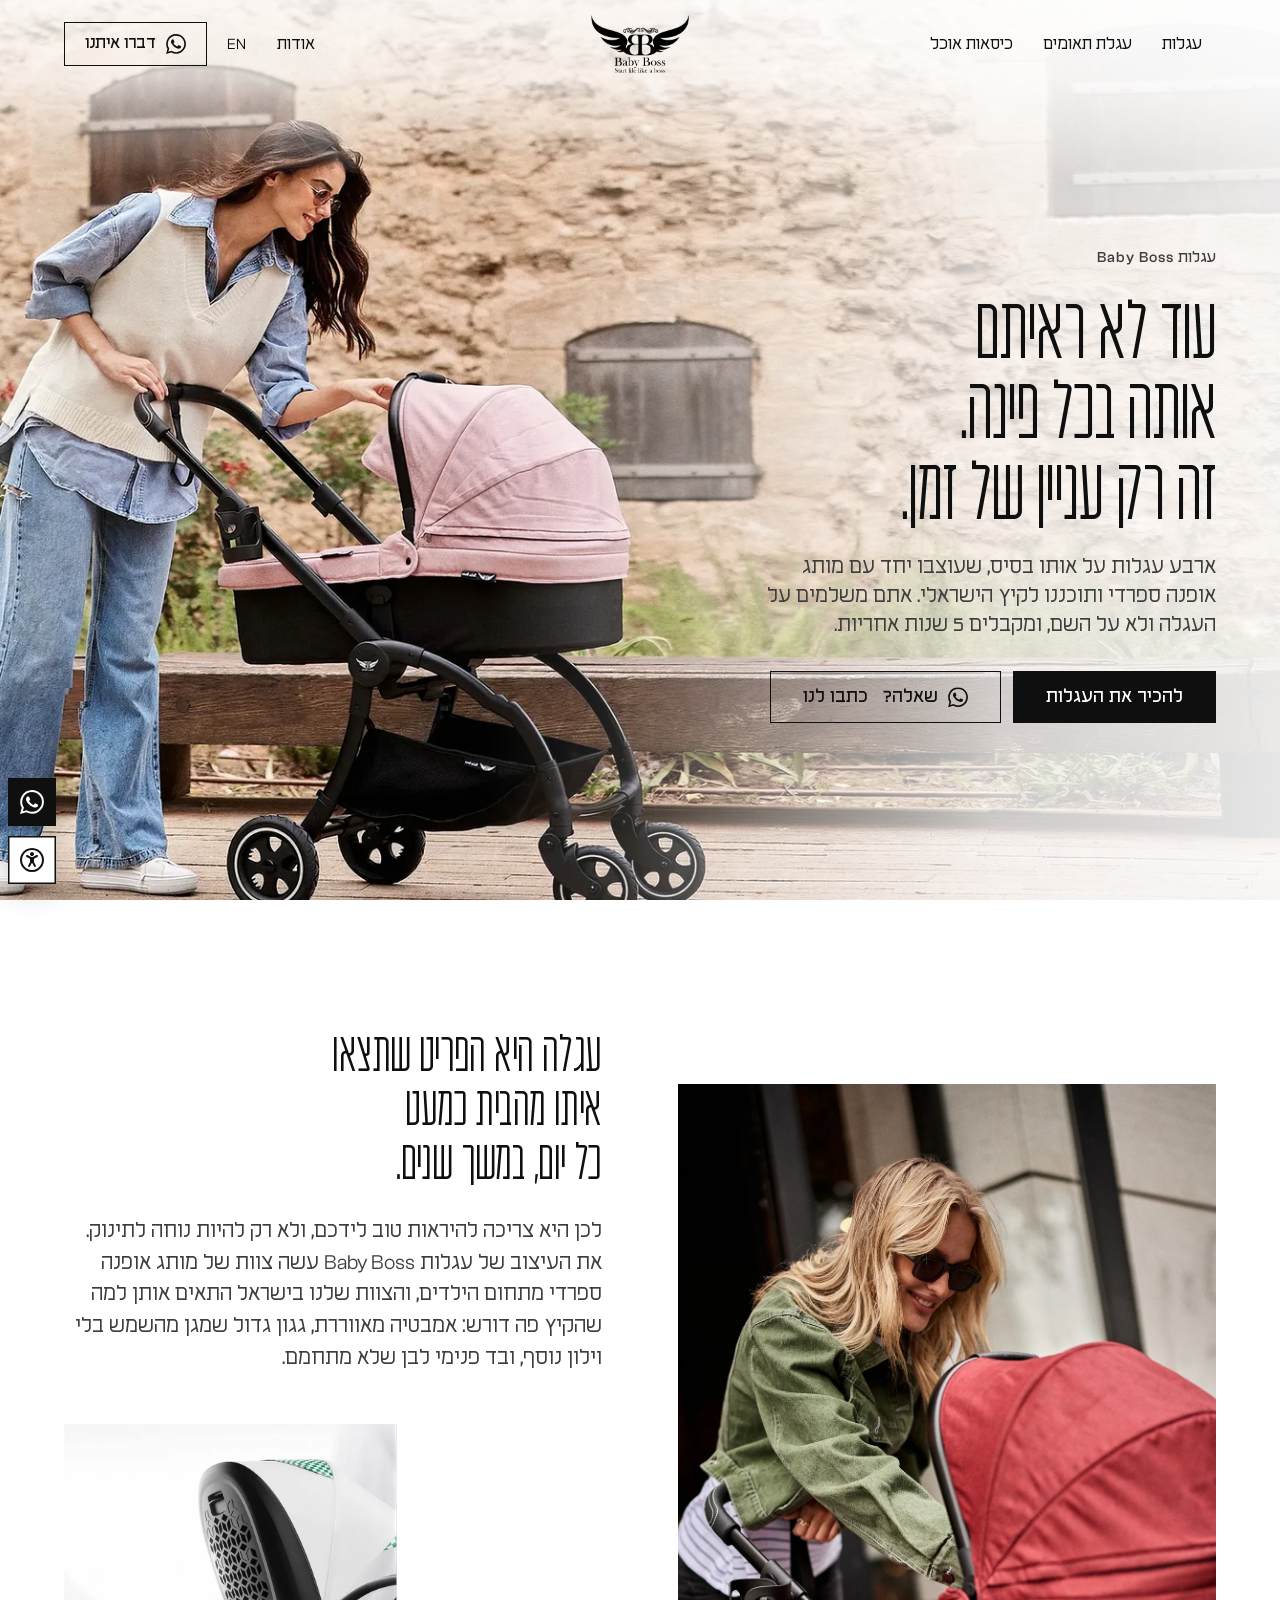
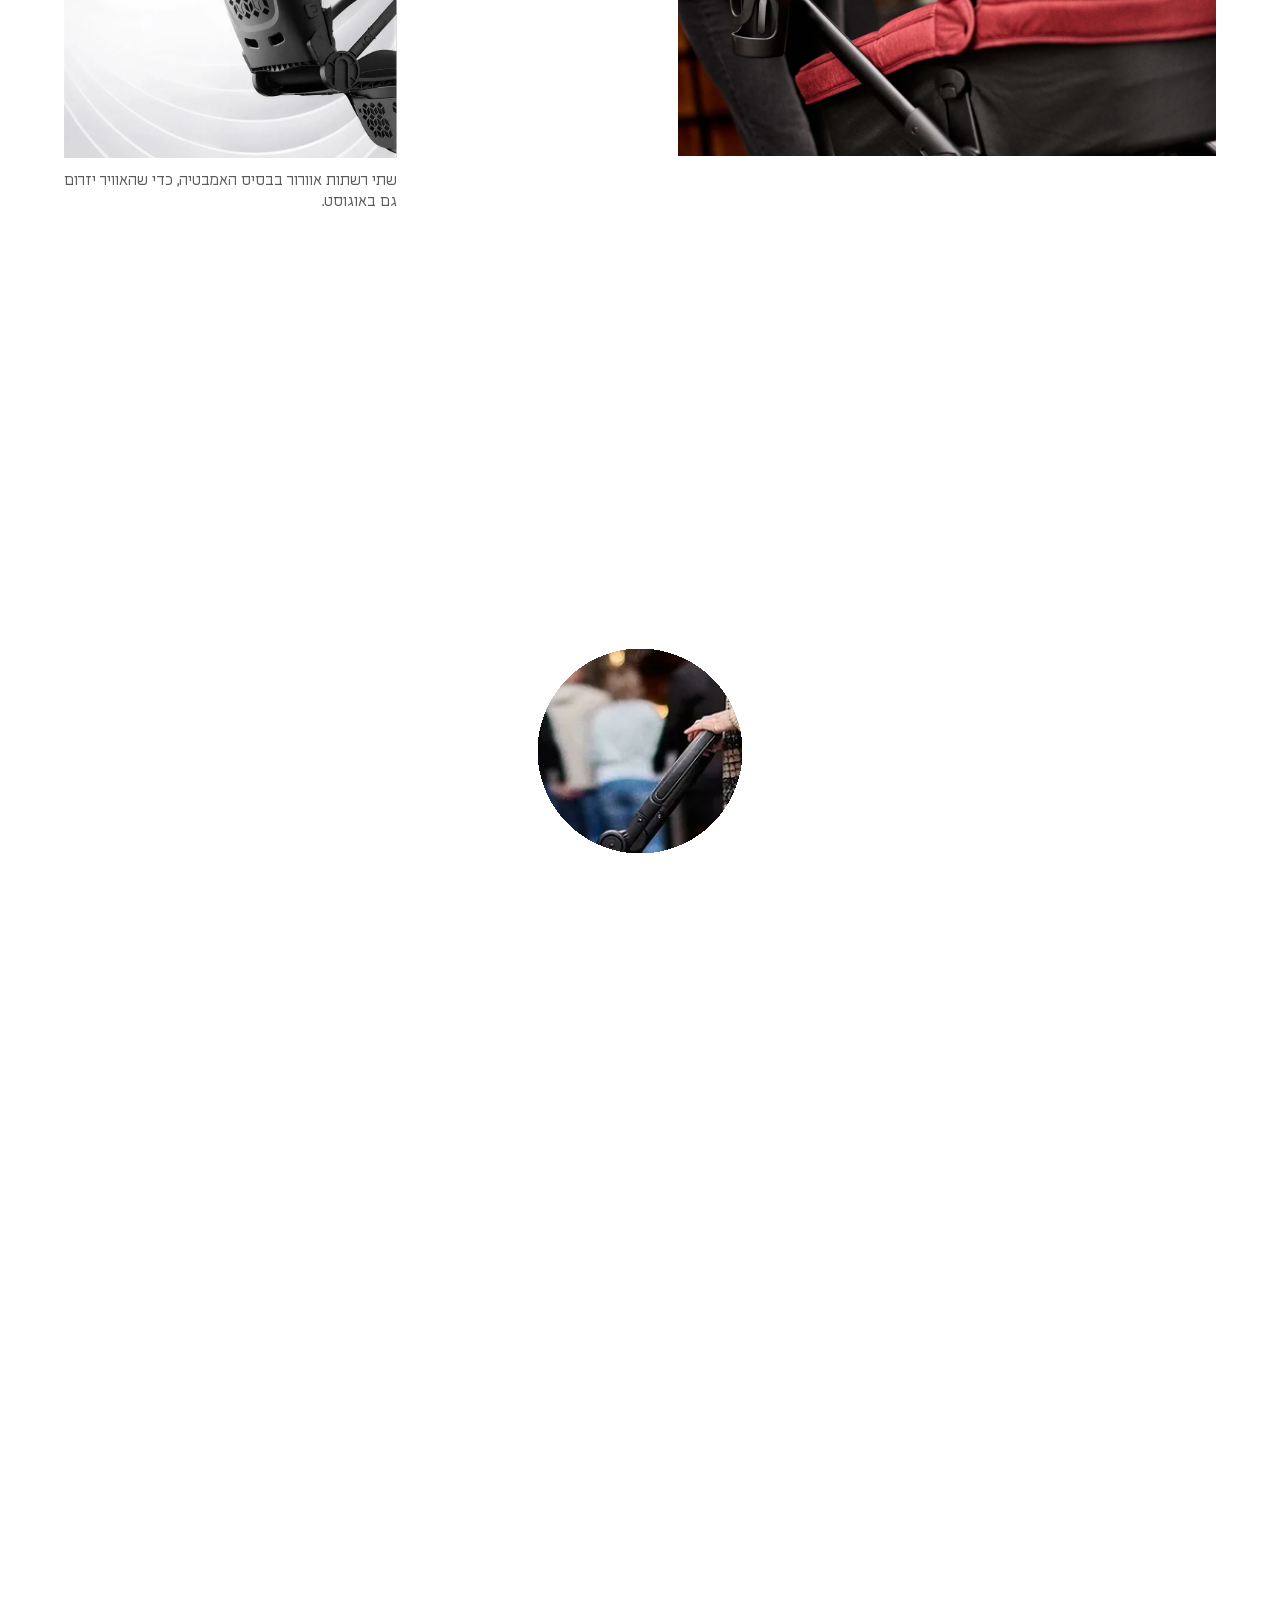
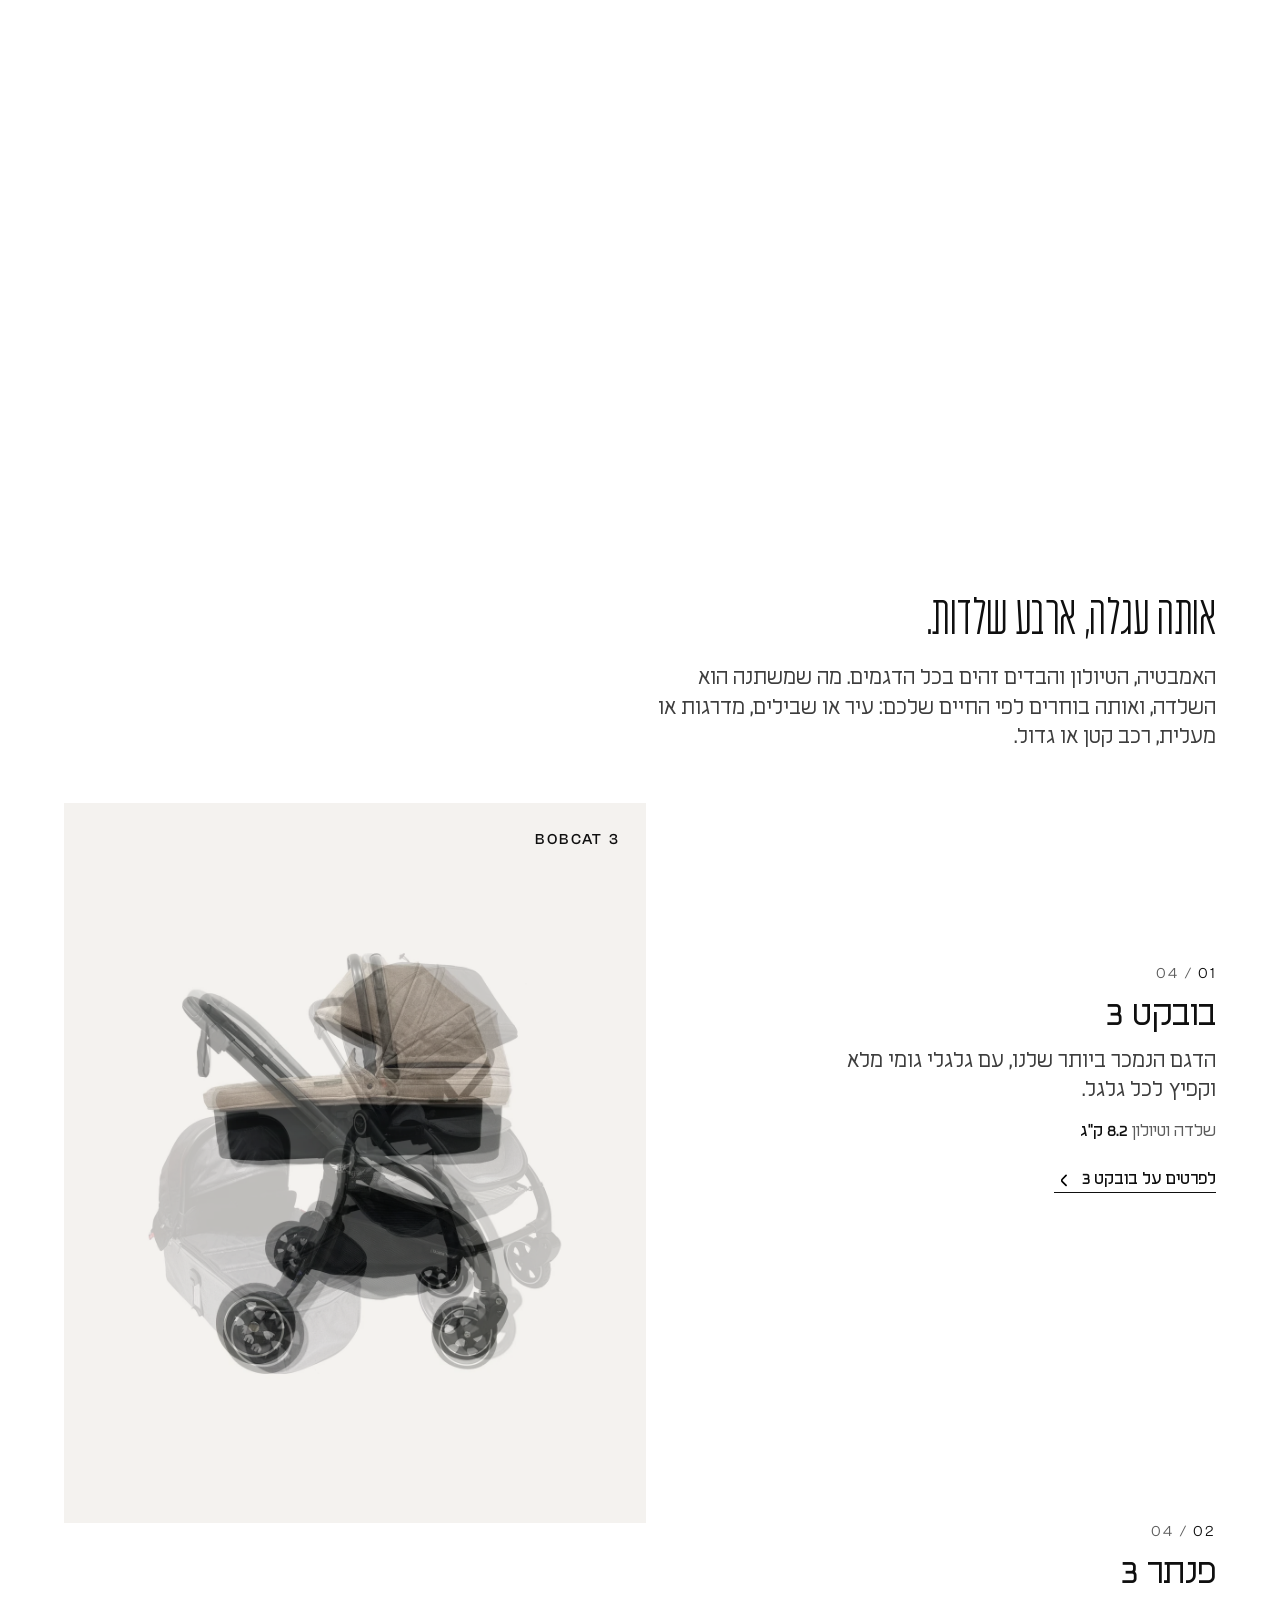
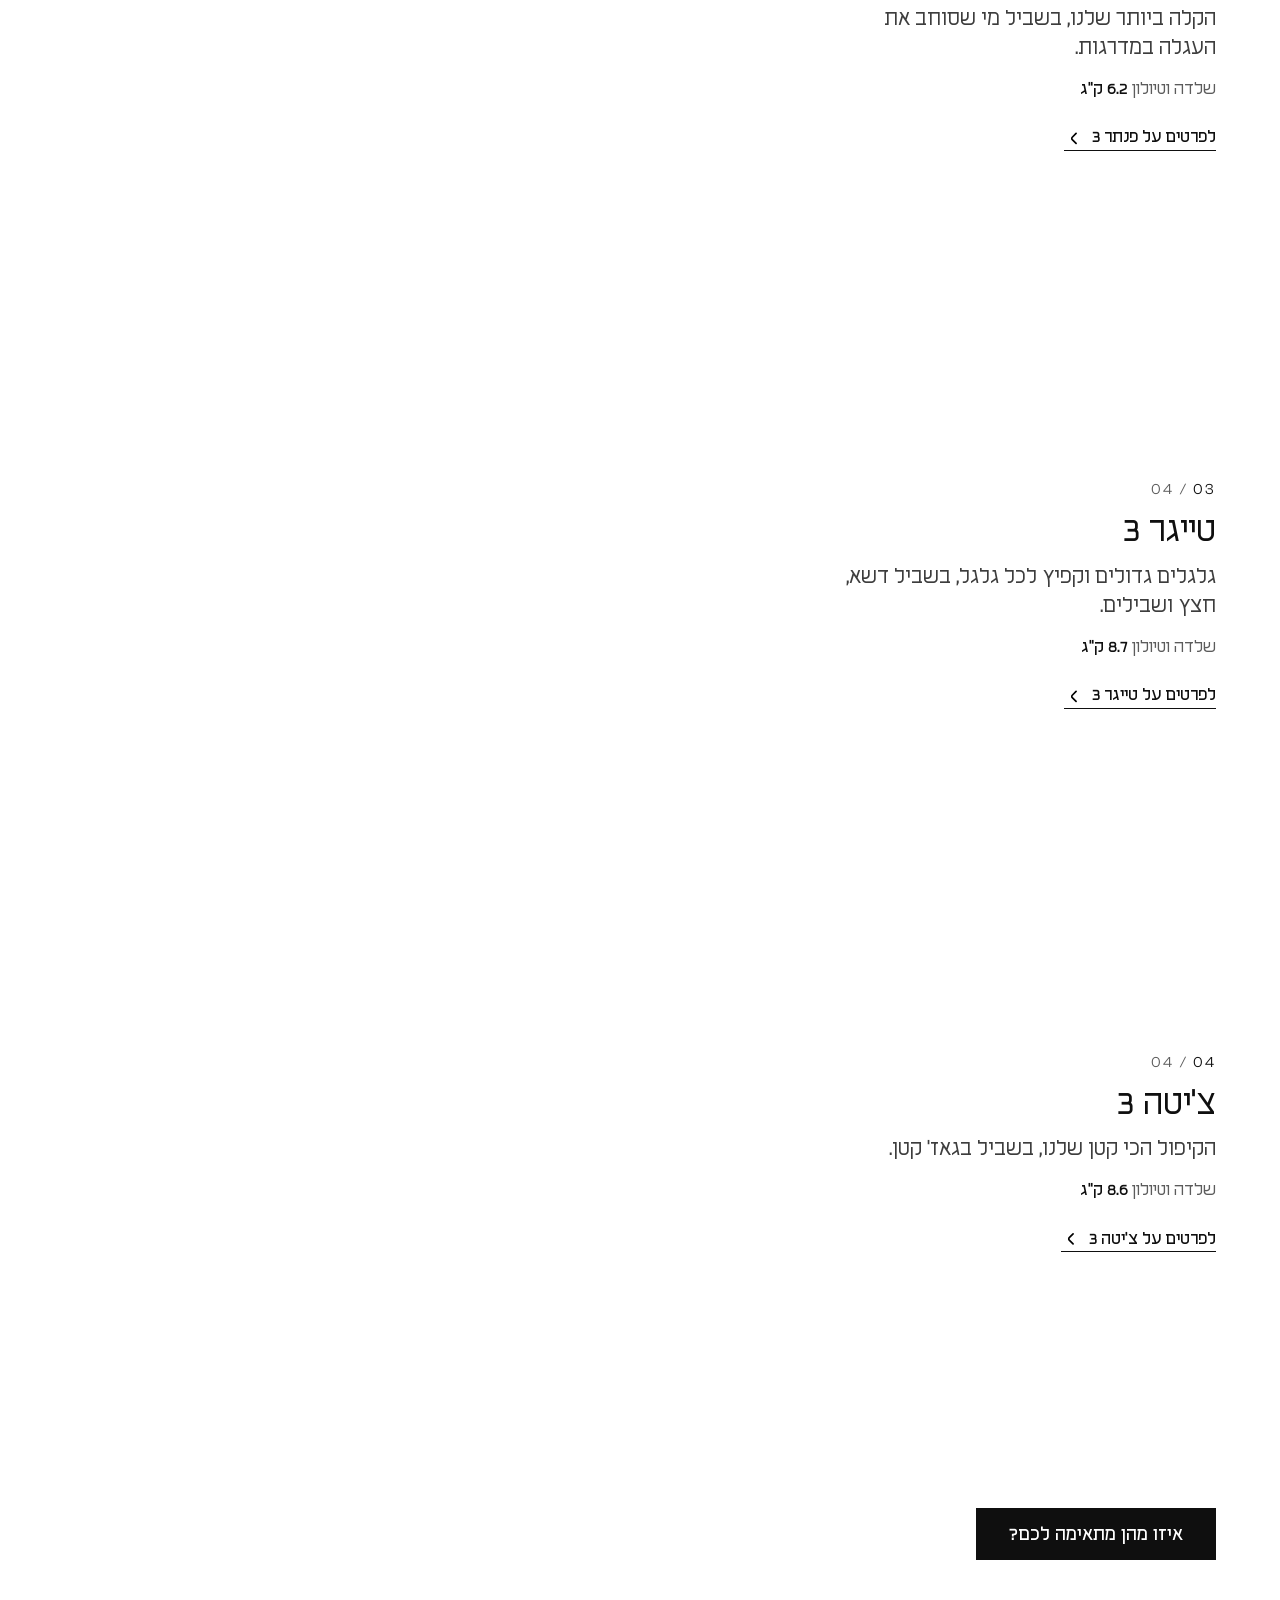
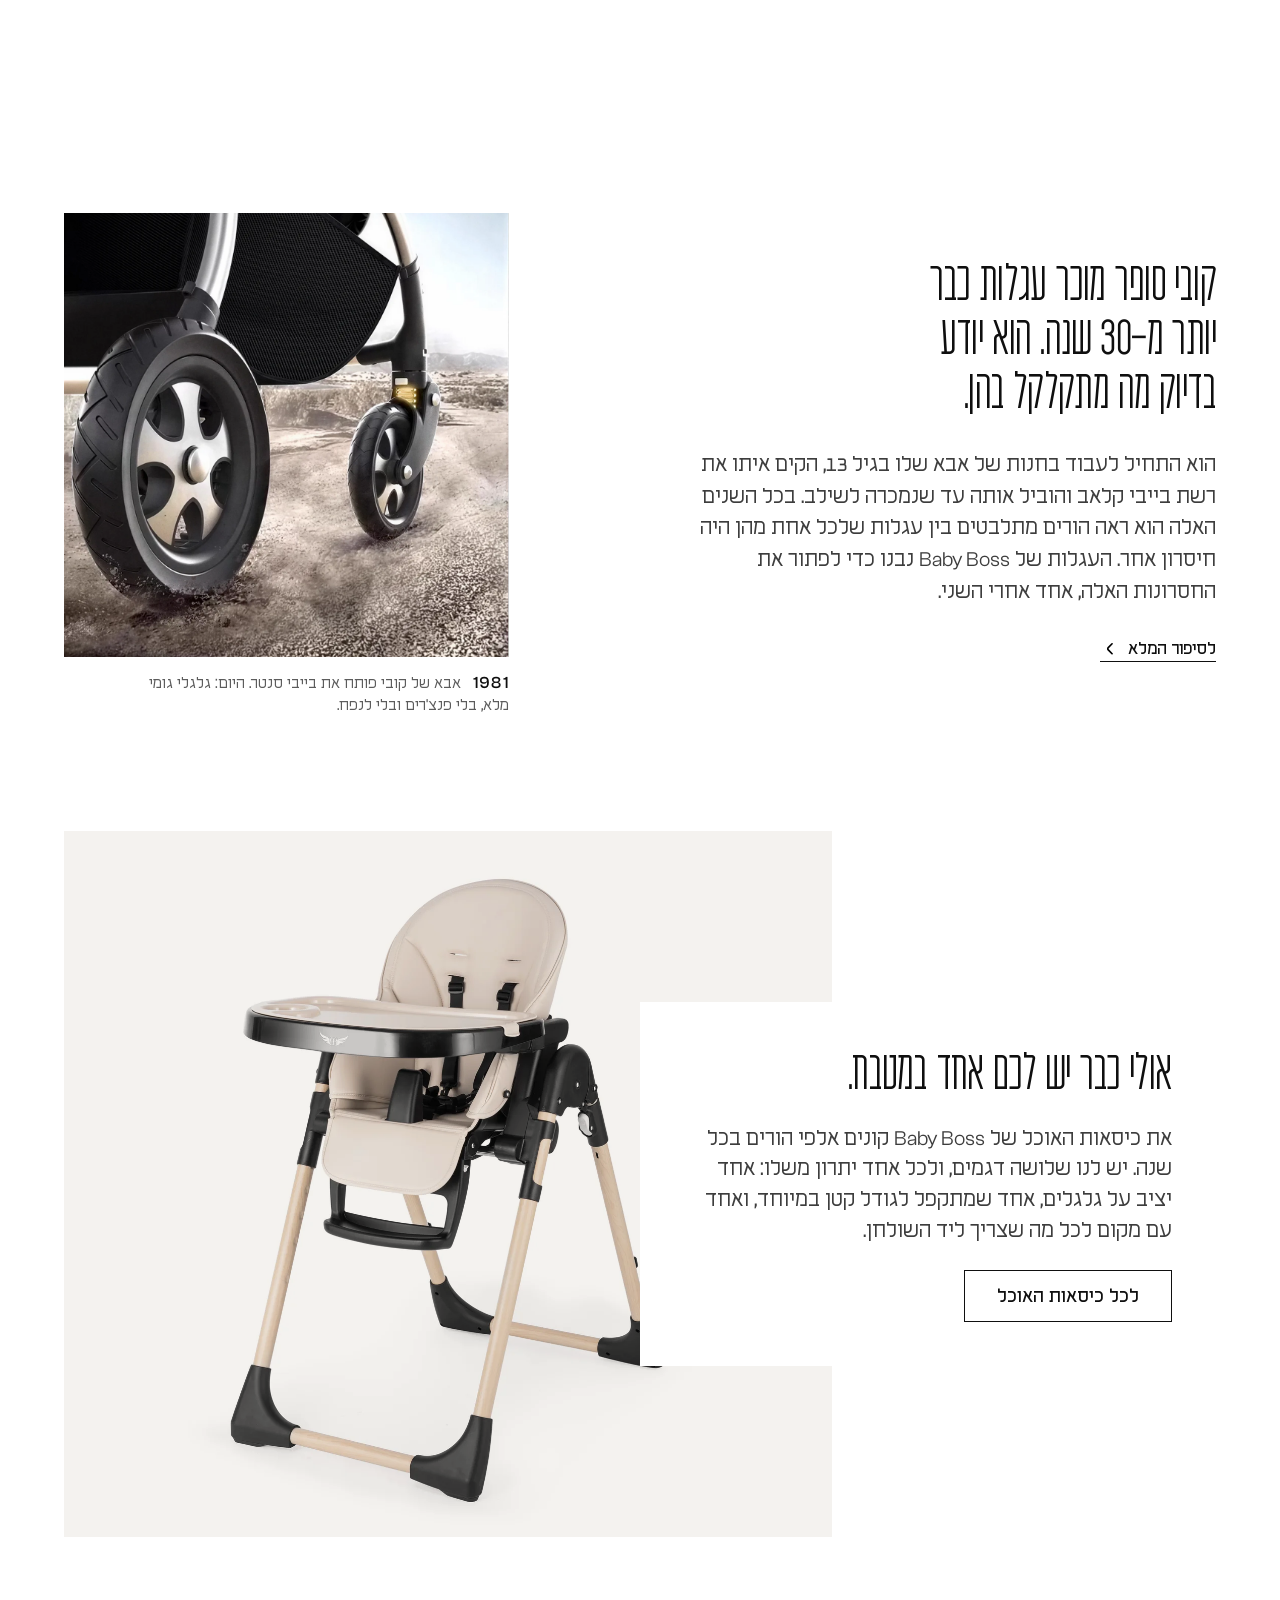
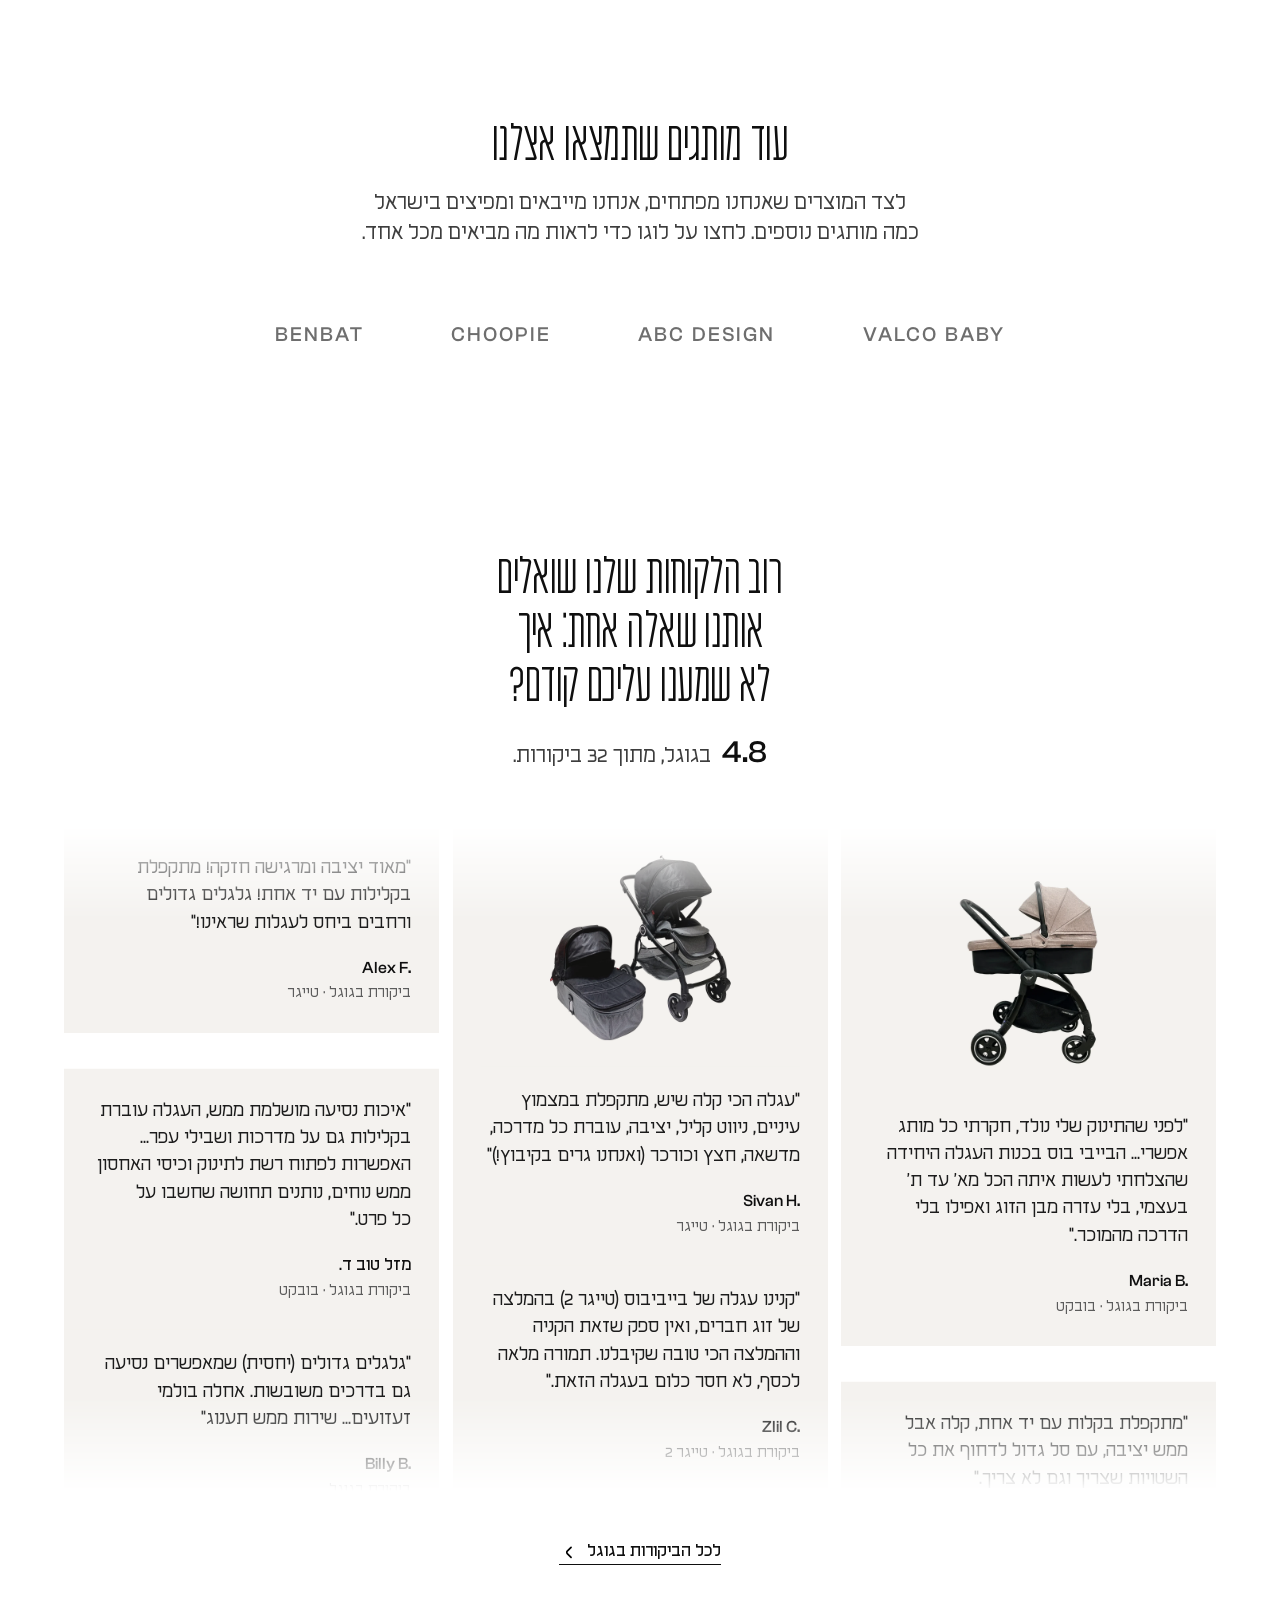
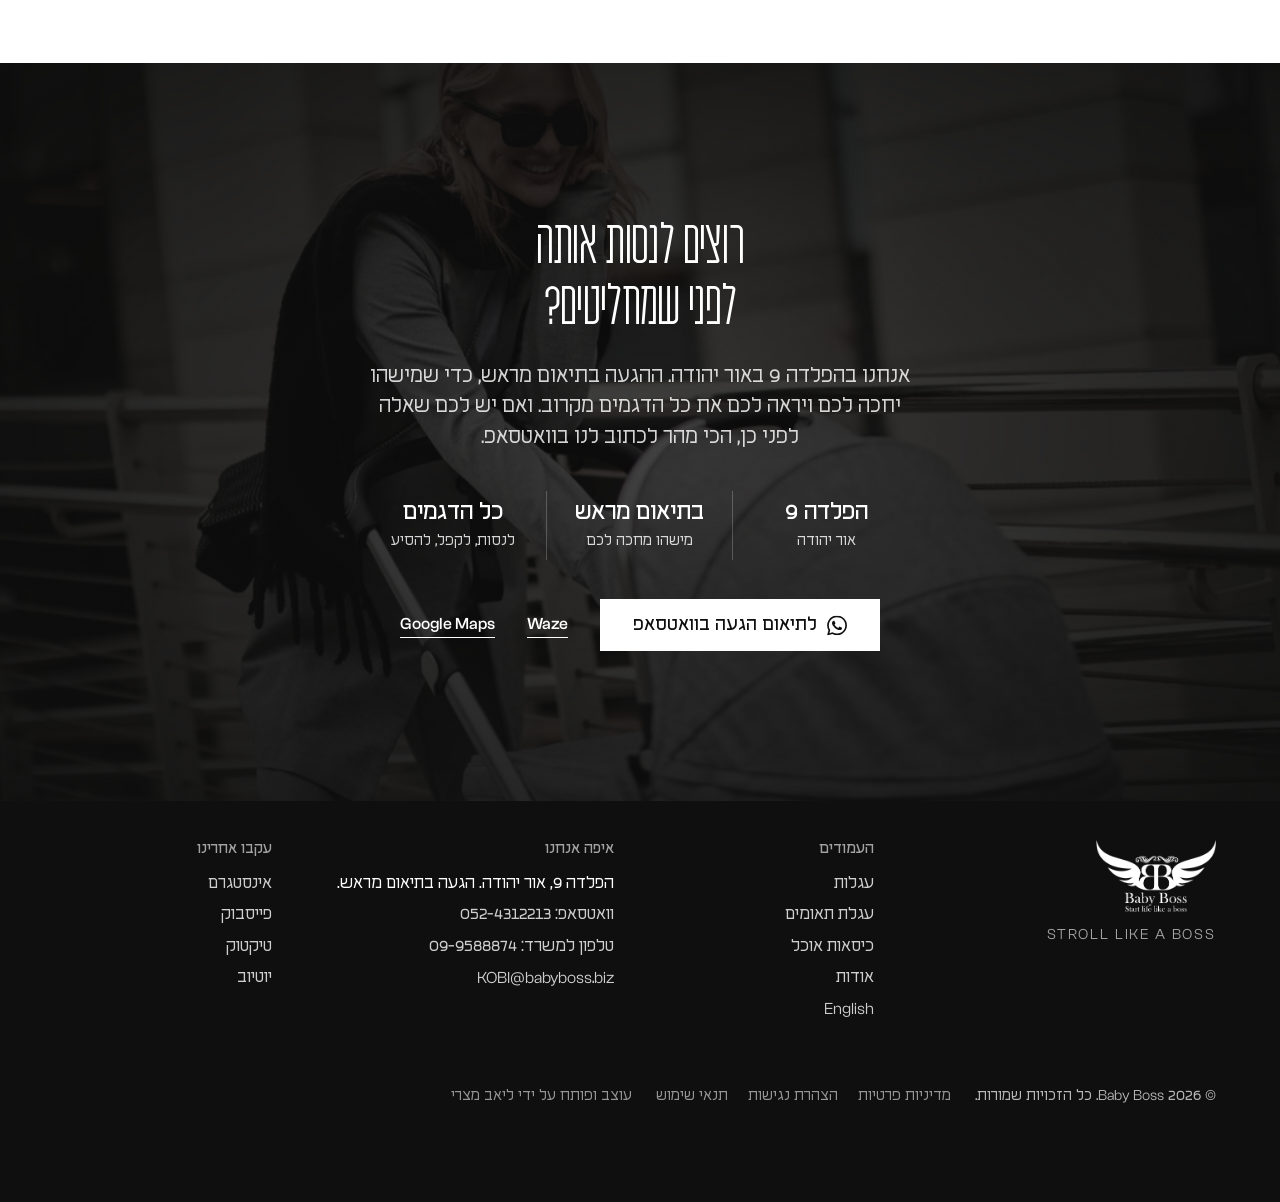
==== commit a5cbacba: "עמוד כיסאות האוכל: שלושת הכיסאות בפתיחה, שורות עם דגימות צבע שמחליפות תמונה וקישור רכישה, אחריות ובי" ====
--- a/index.html
+++ b/index.html
@@ -10,7 +10,7 @@
 <meta name="robots" content="noindex, nofollow">
 <link rel="preload" href="fonts/FUP-Nesher-Light.woff2" as="font" type="font/woff2" crossorigin>
 <link rel="preload" as="image" type="image/webp" imagesrcset="images/jaffa-1600.webp 1600w, images/jaffa.webp 2800w" imagesizes="100vw" fetchpriority="high">
-<link rel="stylesheet" href="css/site.css?v=26">
+<link rel="stylesheet" href="css/site.css?v=30">
 <script>document.documentElement.classList.add("js");if(matchMedia("(prefers-reduced-motion: no-preference)").matches)document.documentElement.classList.add("open-anim");</script>
 <script>if(/[?&]review=/.test(location.search))document.documentElement.classList.add("is-review")</script>
 <style>@media (max-width: 767px) { .is-review .fabs { bottom: 72px; } .is-review .fabs.is-off { transform: translateY(calc(110% + 72px)); } }</style>
@@ -258,7 +258,7 @@
 
 <script src="vendor/gsap.min.js"></script>
 <script src="vendor/ScrollTrigger.min.js"></script>
-<script src="js/site.js?v=8" defer></script>
+<script src="js/site.js?v=10" defer></script>
 <script src="js/a11y.js?v=1" defer></script>
 <script src="js/snap-icons.js?v=1" defer></script>
 <script src="https://crm.liavmatzri.co.il/review.js" defer></script>
--- a/css/site.css
+++ b/css/site.css
@@ -704,3 +704,62 @@
 .vb { display: grid; justify-items: center; gap: clamp(20px, 2vw, 32px); padding: var(--sec) var(--gutter); border-block: 1px solid var(--line); text-align: center; }
 .vb-logo { width: clamp(160px, 13vw, 240px); height: auto; filter: brightness(0); opacity: .9; }
 .vb p { max-width: var(--measure); font-size: var(--fs-lead); line-height: 1.75; color: var(--muted-strong); }
+
+/* =========================================================================================
+   high-chairs.html · a short catalogue page (archetype R4, quiet). The three chairs stand side by side like a page of
+   the collection; then C3 zigzag rows with colour swatches; one line of warranty; the visit.
+   ========================================================================================= */
+
+/* ---------- hero: centred head, the trio on one paper floor ---------- */
+.hc-hero { padding: calc(var(--hdr) + clamp(40px, 6vh, 88px)) var(--gutter) var(--sec); }
+.hc-head { display: grid; justify-items: center; gap: clamp(14px, 2vh, 24px); max-width: 920px; margin-inline: auto; text-align: center; }
+.hc-head h1 { max-width: 16ch; }
+.hc-head .hero-lead { max-width: 52ch; font-size: var(--fs-lead); line-height: 1.6; color: var(--muted-strong); }
+.hc-trio { list-style: none; margin: clamp(40px, 5vw, 88px) 0 0; padding: 0; display: grid; grid-template-columns: repeat(3, minmax(0, 1fr)); gap: var(--gap-m); }
+.hc-trio a { display: grid; gap: 4px; justify-items: center; text-align: center; text-decoration: none; color: var(--ink); }
+.hc-tpic { display: block; width: 100%; aspect-ratio: 1; background: var(--paper); transition: background-color .3s var(--ease); }
+.hc-tpic img { width: 100%; height: 100%; object-fit: contain; mix-blend-mode: multiply; transition: transform .4s var(--ease); }
+.hc-tname { margin-top: 16px; font-size: var(--fs-h3); font-weight: 500; }
+.hc-ttag { font-size: var(--fs-micro); color: var(--muted); }
+@media (hover: hover) and (pointer: fine) { .hc-trio a:hover .hc-tpic img { transform: translateY(-6px); } }
+.hc-trio a:active .hc-tpic img { transform: translateY(-2px) scale(.99); transition-duration: .12s; }
+@media (max-width: 767px) {
+  .hc-hero { padding-top: calc(var(--hdr) + 32px); }
+  .hc-trio { gap: 8px; }
+  .hc-tname { margin-top: 8px; font-size: var(--fs-small); }
+  .hc-ttag { display: none; }
+}
+
+/* ---------- the chairs: C3 zigzag, the photo swaps colour from the swatches under it ---------- */
+.hc-rows { display: grid; gap: var(--sec); padding: 0 var(--gutter) var(--sec); }  /* the hero already ends with a section gap */
+.hc-row { display: grid; grid-template-columns: minmax(0, 1fr) minmax(0, 1fr); gap: clamp(32px, 6vw, 160px); align-items: center; scroll-margin-top: calc(var(--hdr) + 16px); }
+.hc-row:nth-child(even) .hc-media { order: 2; }
+.hc-media { display: grid; gap: 16px; }
+.hc-pic { aspect-ratio: 1; background: var(--paper); }
+.hc-pic img { width: 100%; height: 100%; object-fit: contain; mix-blend-mode: multiply; transition: opacity .24s var(--ease); }
+.hc-pic img.is-swapping { opacity: 0; }
+.hc-sw { display: flex; flex-wrap: wrap; align-items: center; gap: 4px; }
+.sw { position: relative; display: block; width: 44px; height: 44px; cursor: pointer; }
+.sw input { position: absolute; inset: 0; width: 100%; height: 100%; margin: 0; opacity: 0; cursor: pointer; }
+.sw::before { content: ""; position: absolute; inset: 10px; background: var(--c); box-shadow: inset 0 0 0 1px rgba(15,15,15,.18); pointer-events: none; }
+.sw::after { content: ""; position: absolute; inset: 4px; box-shadow: inset 0 0 0 1.5px var(--ink); opacity: 0; pointer-events: none; transition: opacity .18s var(--ease); }
+.sw:has(input:checked)::after { opacity: 1; }
+.sw:has(input:focus-visible) { box-shadow: var(--focus); }
+.sw-name { margin-inline-start: 12px; font-size: var(--fs-micro); color: var(--muted-strong); }
+.hc-txt { display: grid; justify-items: start; gap: 14px; max-width: 52ch; }
+.hc-name { font-size: var(--fs-h2); }
+.hc-txt > p:not(.mo-tag):not(.hc-note) { font-size: var(--fs-lead); line-height: 1.7; color: var(--muted-strong); }
+.hc-specs { list-style: none; margin: 4px 0 0; padding: 0; display: grid; grid-template-columns: repeat(2, minmax(0, 1fr)); gap: 8px 32px; font-size: var(--fs-small); color: var(--text); }
+.hc-specs li { position: relative; padding-inline-start: 16px; }
+.hc-specs li::before { content: ""; position: absolute; inset-inline-start: 0; top: .7em; width: 6px; height: 6px; background: var(--ink); }
+.hc-note { font-size: var(--fs-micro); line-height: 1.6; color: var(--muted); }
+.nb { white-space: nowrap; }  /* a brand name stays on one line */
+@media (max-width: 767px) {
+  .hc-row { grid-template-columns: minmax(0, 1fr); gap: 24px; }
+  .hc-row:nth-child(even) .hc-media { order: 0; }
+  .hc-specs { grid-template-columns: minmax(0, 1fr); }
+}
+@media (prefers-reduced-motion: reduce) { .hc-pic img { transition: none; } }
+
+/* ---------- warranty: one quiet line ---------- */
+.hc-warranty { padding: 0 var(--gutter) var(--sec); text-align: center; font-size: var(--fs-lead); color: var(--muted-strong); }
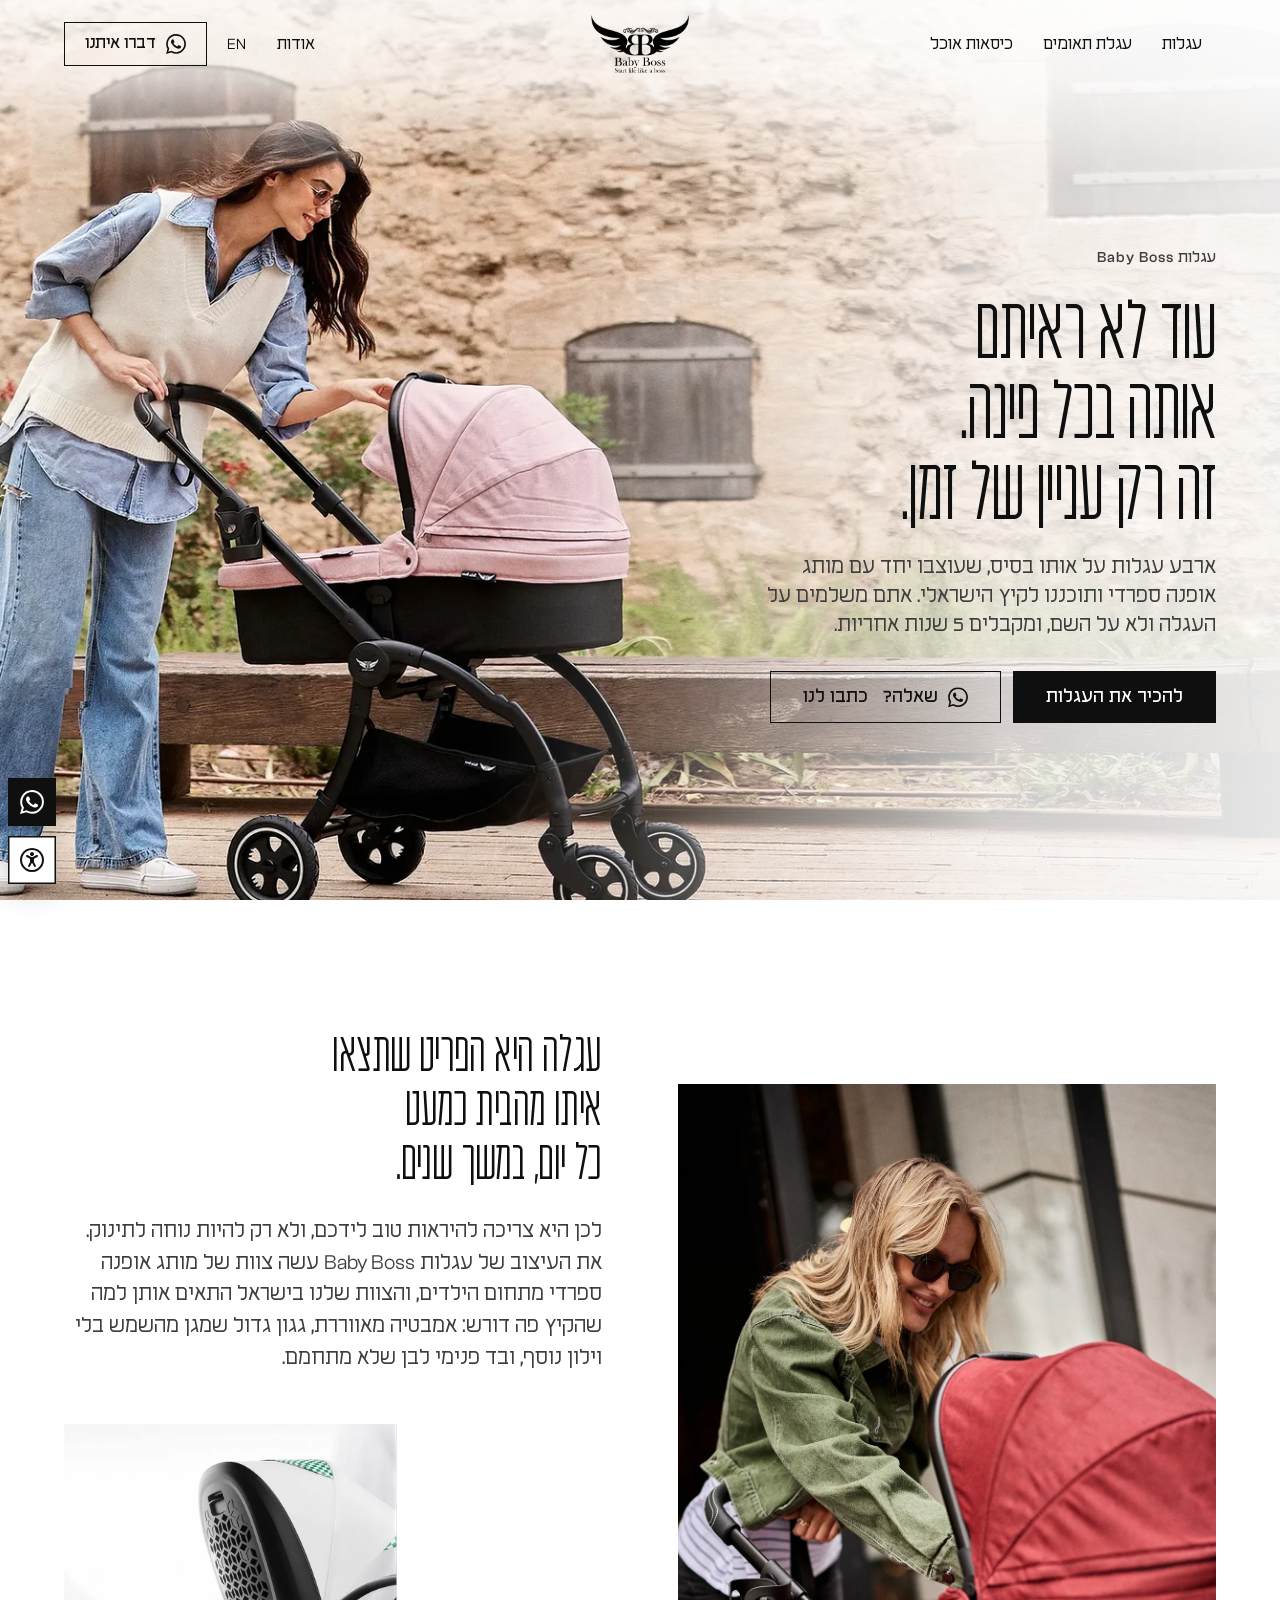
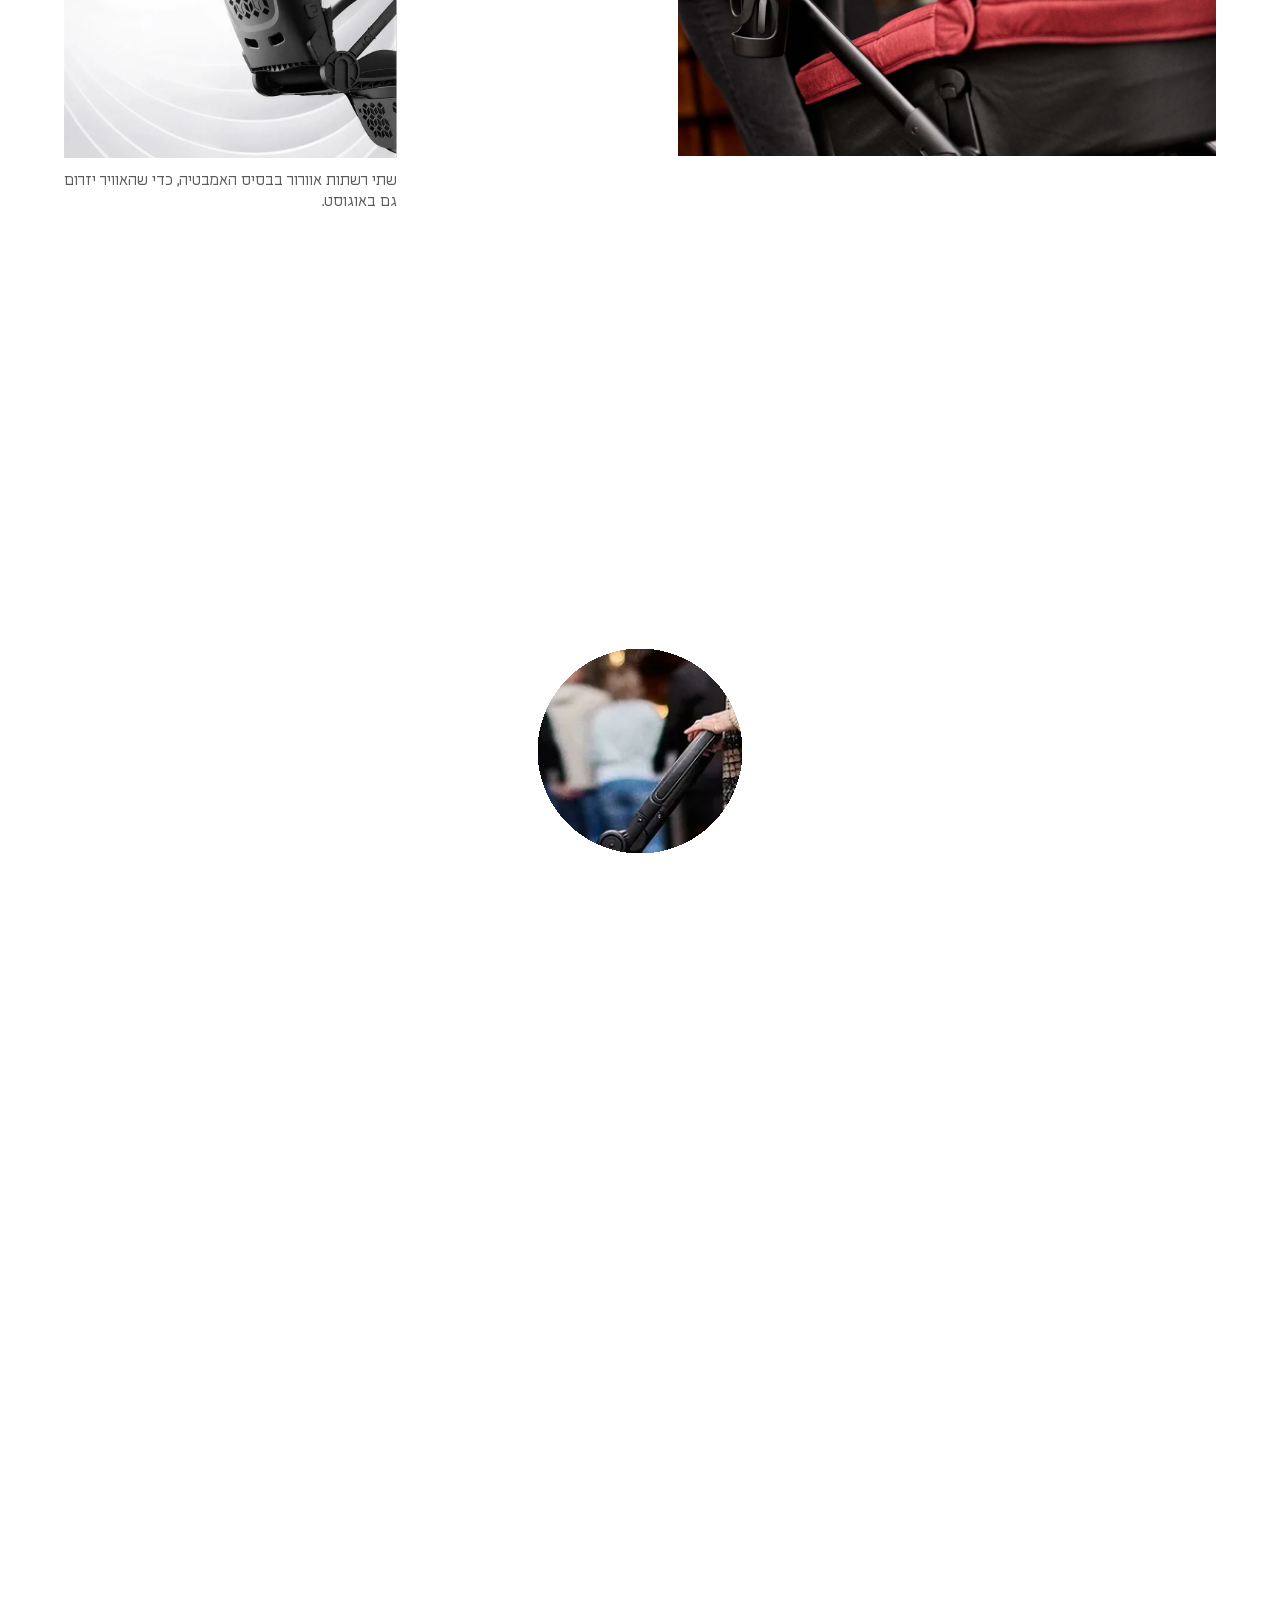
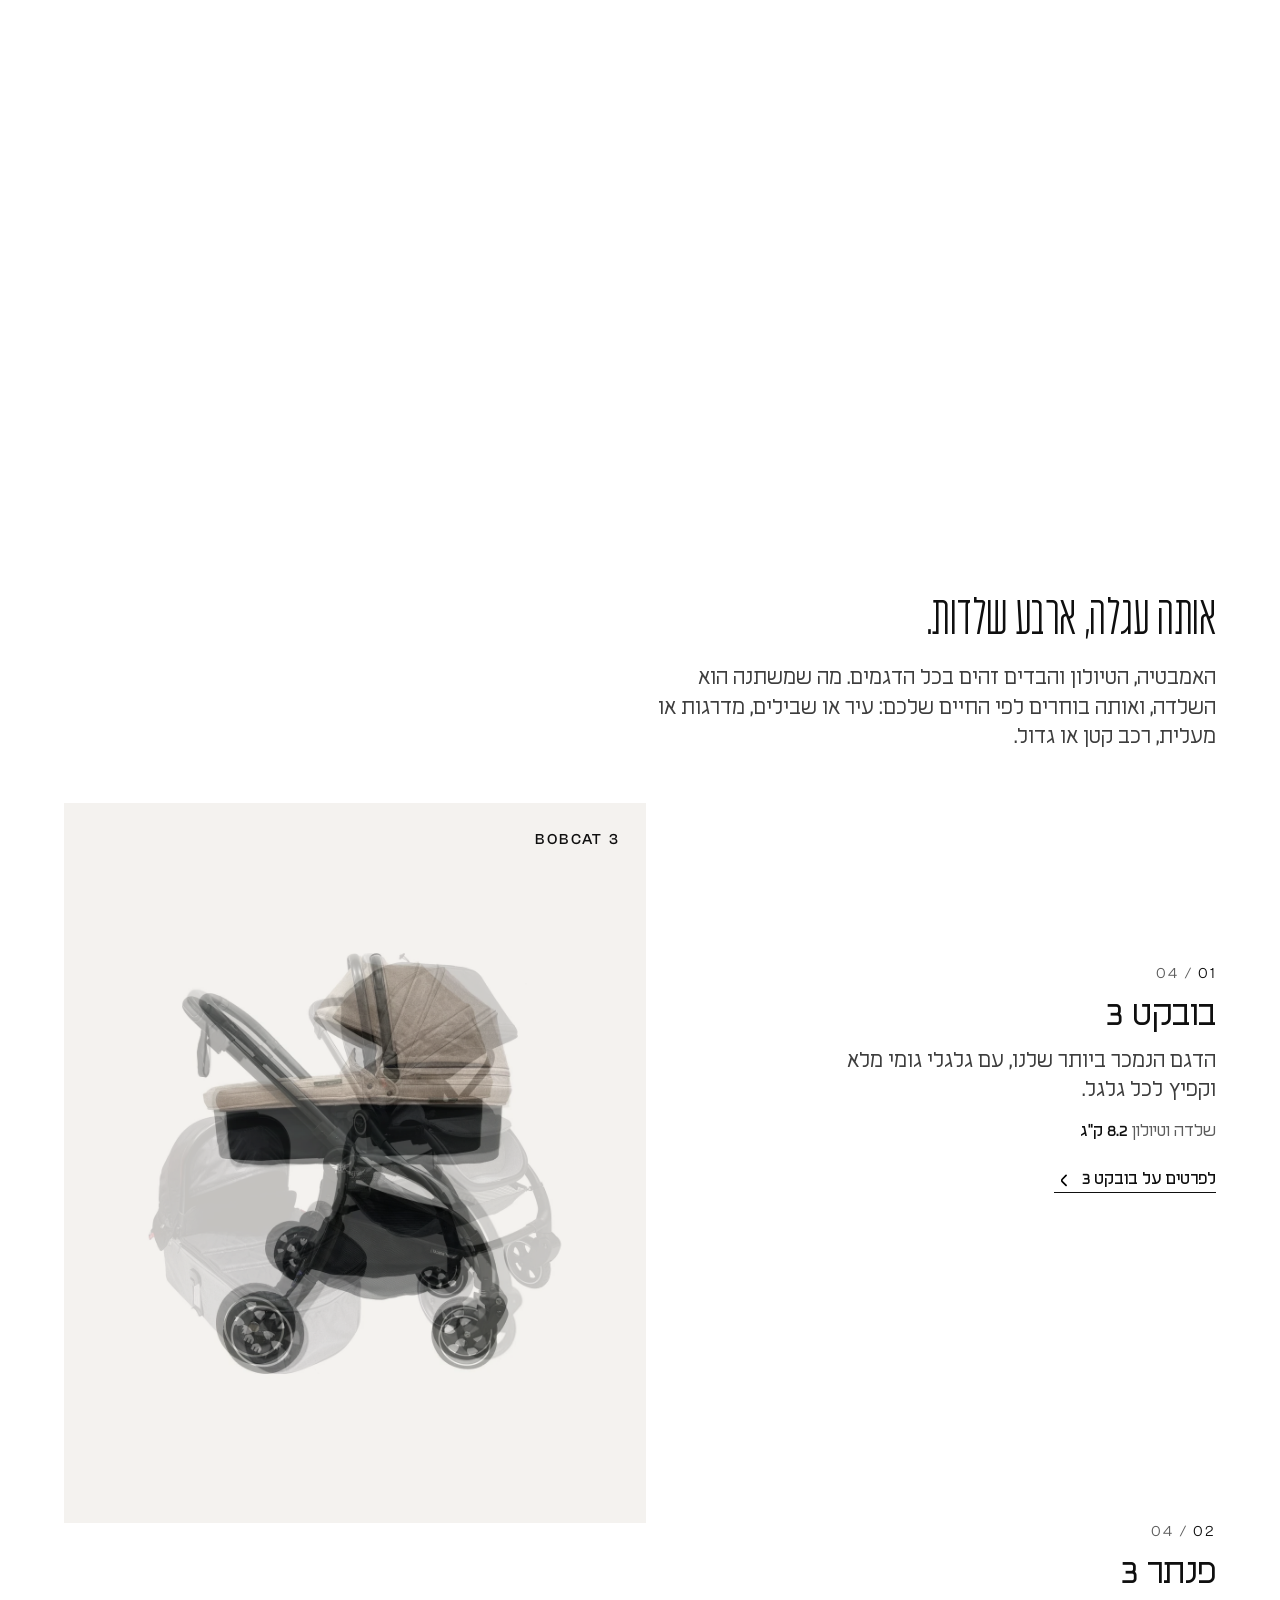
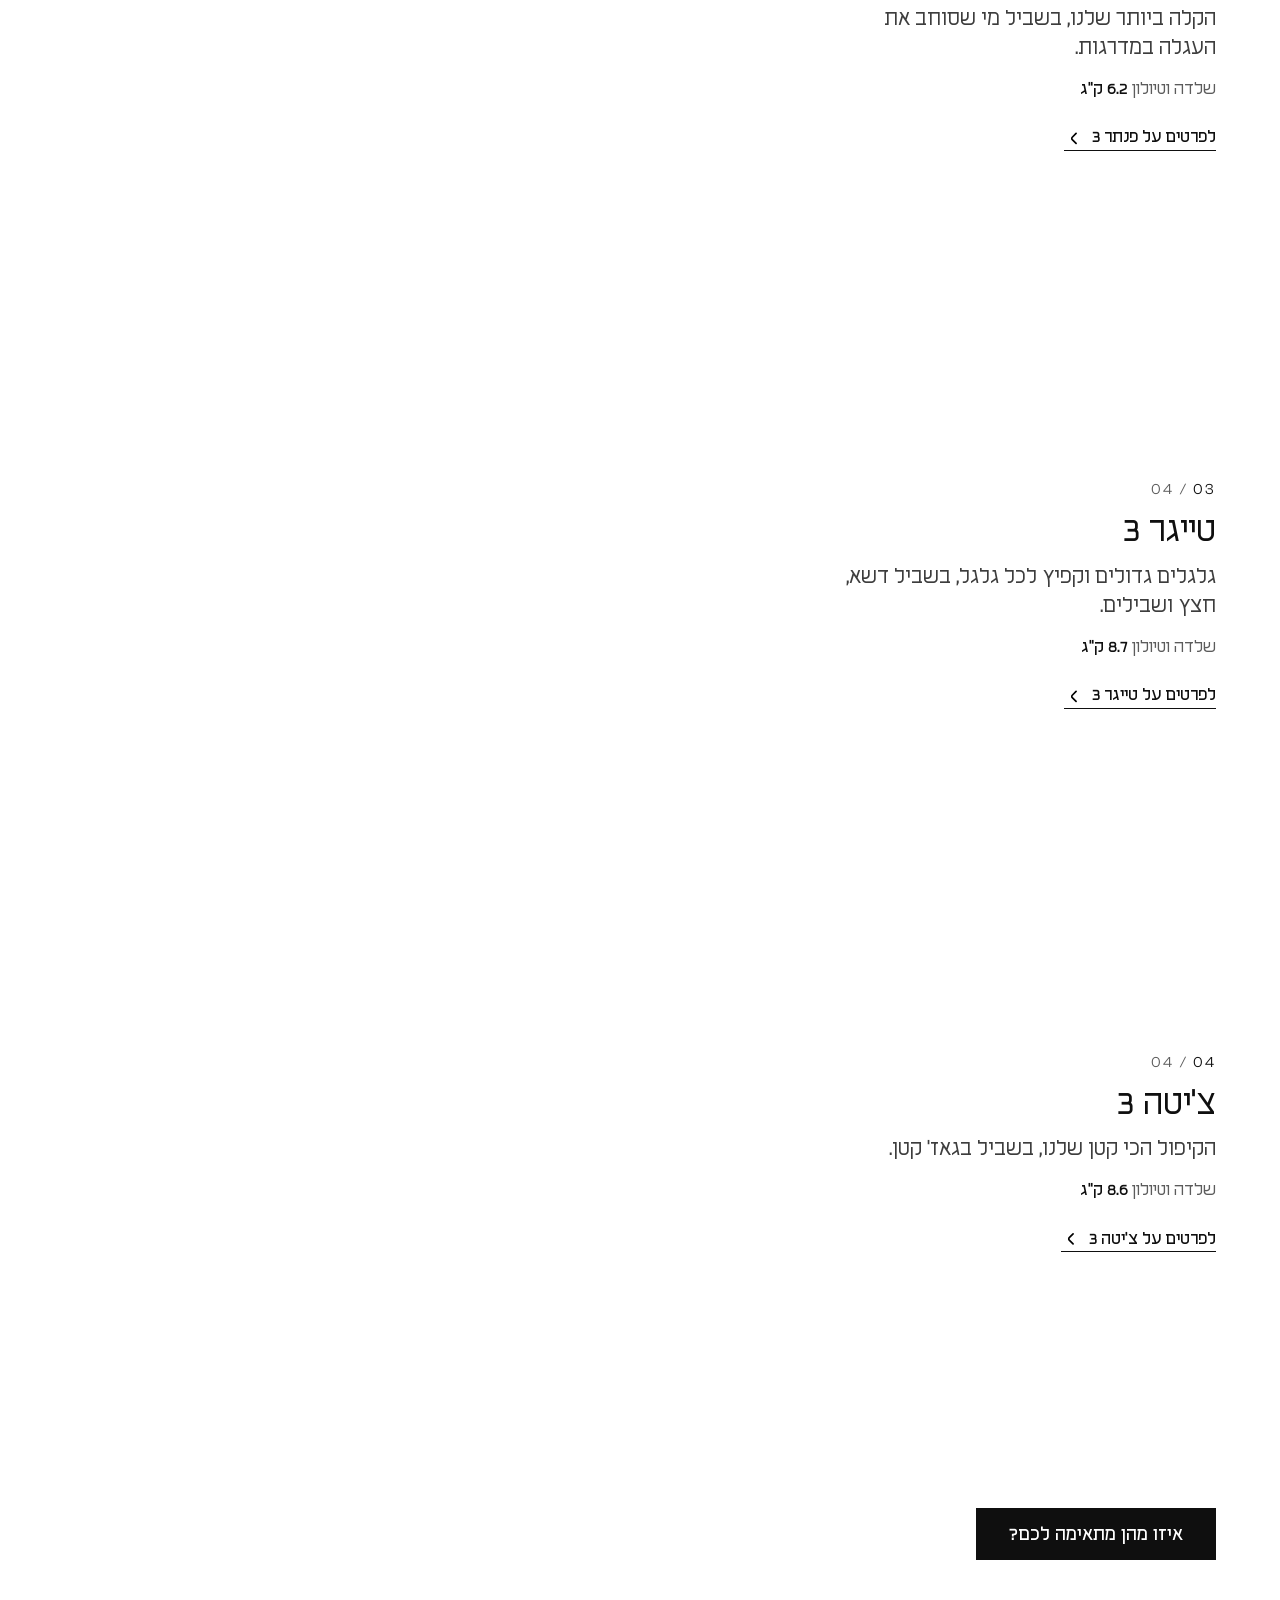
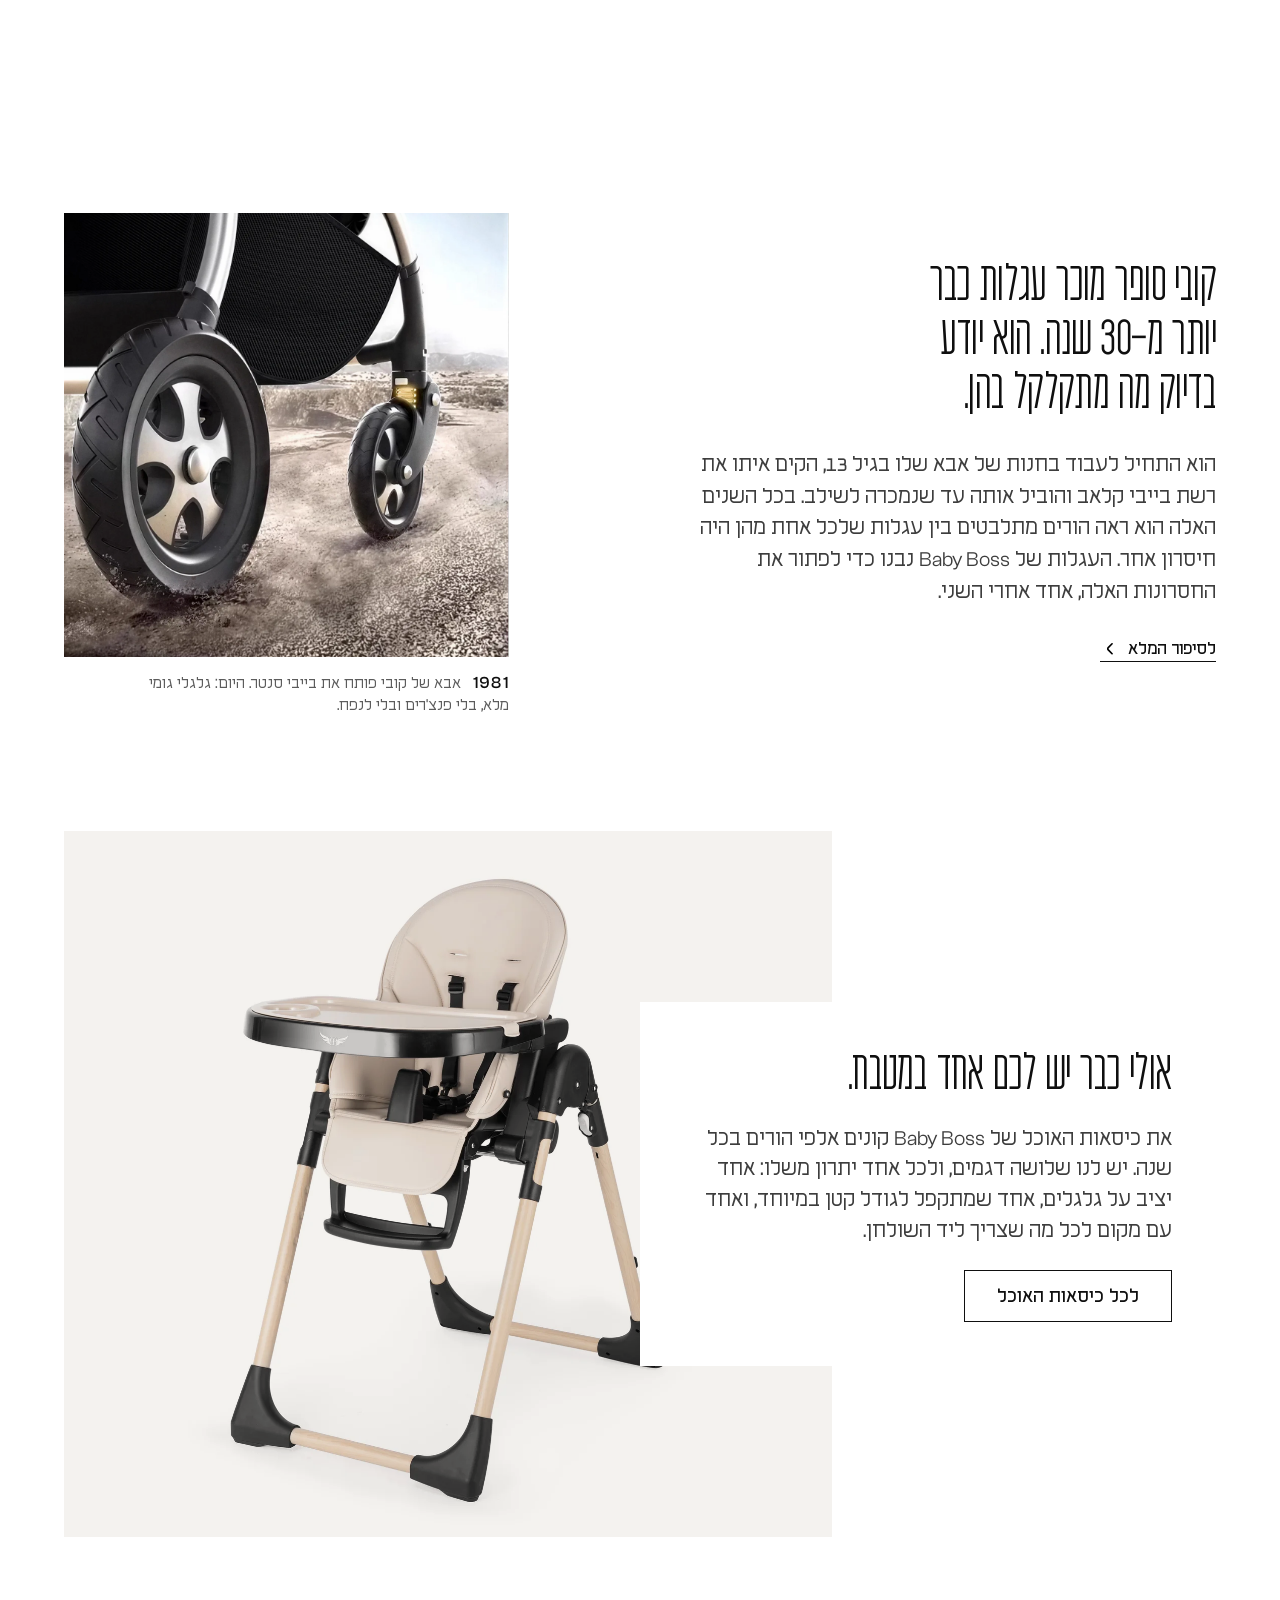
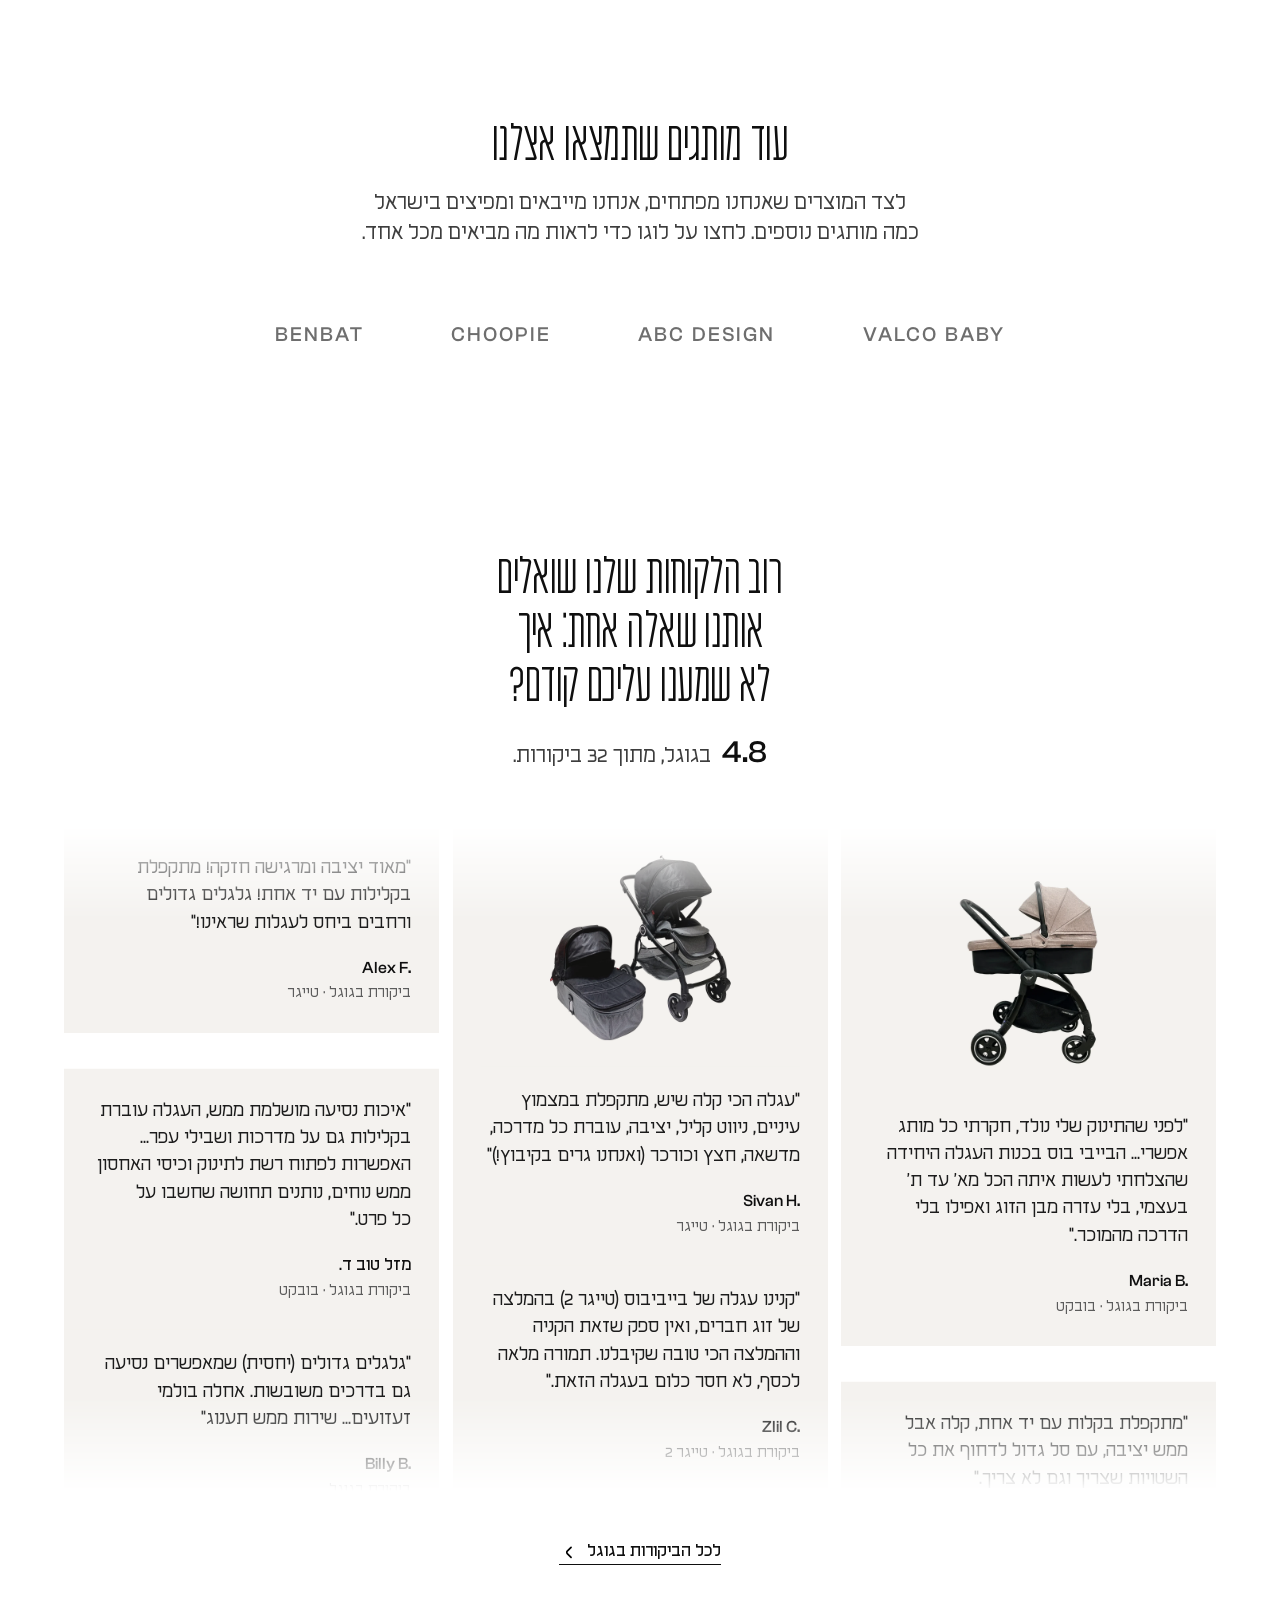
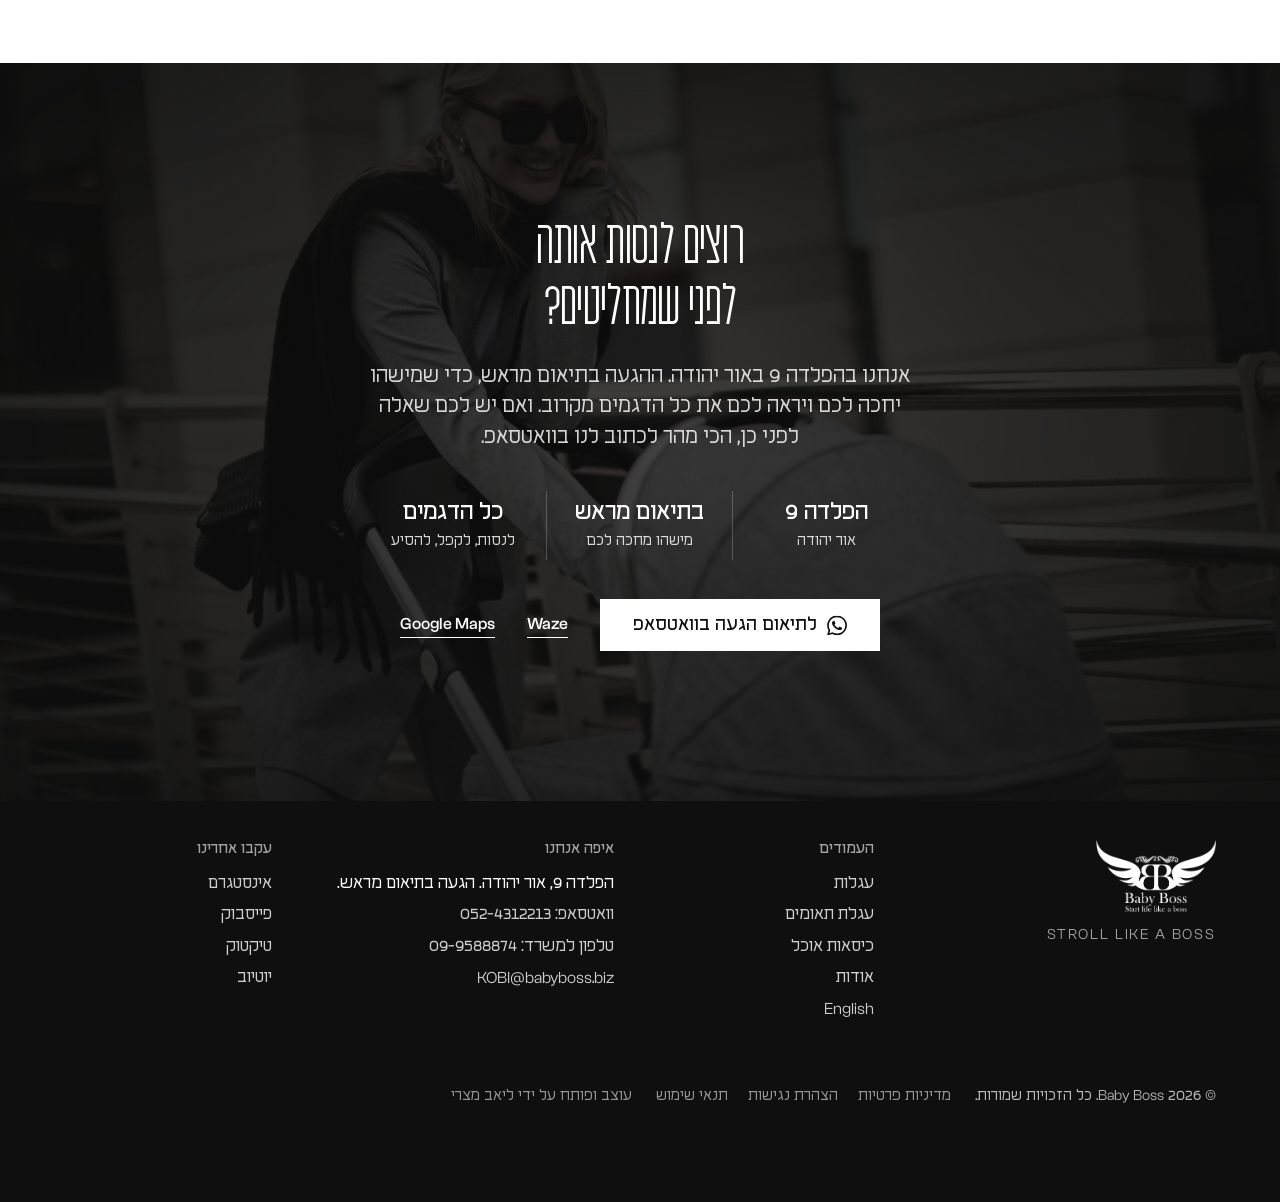
==== commit 38c9fbab: "עמוד האודות: ציר שנים שנע הצידה בגלילה, הסיפור, ארבעה עקרונות, איפה קונים, ולחנויות ולמותגים Co-Auth" ====
--- a/index.html
+++ b/index.html
@@ -10,7 +10,7 @@
 <meta name="robots" content="noindex, nofollow">
 <link rel="preload" href="fonts/FUP-Nesher-Light.woff2" as="font" type="font/woff2" crossorigin>
 <link rel="preload" as="image" type="image/webp" imagesrcset="images/jaffa-1600.webp 1600w, images/jaffa.webp 2800w" imagesizes="100vw" fetchpriority="high">
-<link rel="stylesheet" href="css/site.css?v=30">
+<link rel="stylesheet" href="css/site.css?v=35">
 <script>document.documentElement.classList.add("js");if(matchMedia("(prefers-reduced-motion: no-preference)").matches)document.documentElement.classList.add("open-anim");</script>
 <script>if(/[?&]review=/.test(location.search))document.documentElement.classList.add("is-review")</script>
 <style>@media (max-width: 767px) { .is-review .fabs { bottom: 72px; } .is-review .fabs.is-off { transform: translateY(calc(110% + 72px)); } }</style>
@@ -258,7 +258,7 @@
 
 <script src="vendor/gsap.min.js"></script>
 <script src="vendor/ScrollTrigger.min.js"></script>
-<script src="js/site.js?v=10" defer></script>
+<script src="js/site.js?v=11" defer></script>
 <script src="js/a11y.js?v=1" defer></script>
 <script src="js/snap-icons.js?v=1" defer></script>
 <script src="https://crm.liavmatzri.co.il/review.js" defer></script>
--- a/css/site.css
+++ b/css/site.css
@@ -84,6 +84,7 @@
 h3 { margin: 0; font-family: var(--f-text); font-size: var(--fs-h3); font-weight: 500; line-height: 1.4; color: var(--ink); }
 p { margin: 0; text-wrap: pretty; }
 .lat { font-family: var(--f-latin); }
+p .lat, li .lat { white-space: nowrap; }  /* "Baby Boss" never splits across lines inside a sentence */
 h1 .lat, h2 .lat { font-family: "Clash Display", var(--f-latin); font-weight: 300; font-size: .84em; }  /* Latin inside a heading takes the light display face, like Nesher beside it */
 :focus-visible { outline: none; box-shadow: var(--focus); }
 .sr { position: absolute; width: 1px; height: 1px; overflow: hidden; clip-path: inset(50%); white-space: nowrap; }
@@ -763,3 +764,60 @@
 
 /* ---------- warranty: one quiet line ---------- */
 .hc-warranty { padding: 0 var(--gutter) var(--sec); text-align: center; font-size: var(--fs-lead); color: var(--muted-strong); }
+
+/* =========================================================================================
+   about.html · archetype R6 (about as a story), rhythm P4; declared expressive (two scroll scenes: the road, pinned and
+   travelling sideways, and the visit). C1 hero · horizontal timeline · C8 story · numbered principles · C10 band · trade · visit
+   ========================================================================================= */
+
+/* ---------- the road: the section pins and the track of years travels sideways (rtl: from 1981 on the right) ---------- */
+.rd { background: var(--paper); overflow: clip; }
+.rd-pin { background: var(--paper); min-height: 100svh; display: grid; grid-template-columns: minmax(0, 1fr); grid-template-rows: auto 1fr auto; gap: clamp(24px, 3vh, 48px); padding: calc(var(--hdr) + 16px) 0 clamp(32px, 5vh, 64px); }
+.rd-title { max-width: 18ch; padding: 0 var(--gutter); }
+.rd-view { align-self: center; min-width: 0; }  /* the frame stays the width of the screen; the track overflows it */
+.rd-track { list-style: none; margin: 0; padding: 0 var(--gutter); background: var(--paper); display: flex; gap: clamp(32px, 5vw, 112px); width: max-content; }
+.rd-stop { display: grid; align-content: start; gap: 28px; width: clamp(260px, 28vw, 560px); }
+.rd-year { font-family: "Clash Display", var(--f-latin); font-size: calc(clamp(64px, 7.4vw, 144px) * var(--a11y-scale));  /* four digits stay inside the stop at every width */ font-weight: 300; line-height: 1; letter-spacing: -.03em; color: var(--ink); }
+.rd-now .rd-year { font-family: var(--f-display); letter-spacing: -.012em; }
+.rd-stop p { max-width: 34ch; font-size: var(--fs-lead); line-height: 1.6; color: var(--muted-strong); }
+.rd-pic img { width: min(100%, 320px); aspect-ratio: 1; height: auto; object-fit: cover; background: var(--paper); margin-top: 8px; }
+.rd-now img { object-fit: contain; mix-blend-mode: multiply; }
+.rd-bar { margin: 0 var(--gutter); height: 2px; background: var(--line); }
+.rd-bar i { display: block; height: 100%; background: var(--ink); transform: scaleX(var(--p, 1)); transform-origin: right; }
+/* without motion the track simply wraps, every year visible */
+html:not(.js) .rd-track, .rd.is-still .rd-track { width: auto; flex-wrap: wrap; row-gap: 48px; }
+@media (max-width: 767px) {
+  .rd-pin { padding-top: calc(var(--hdr) + 8px); }
+  .rd-stop { width: 76vw; }
+  .rd-pic img { width: min(100%, 240px); }
+}
+
+/* ---------- why another stroller: C8, story at reading width, one sentence lifted out ---------- */
+.ws { display: grid; grid-template-columns: minmax(0, 1fr) minmax(0, .7fr); gap: clamp(40px, 7vw, 192px); align-items: center; padding: var(--sec-loose) var(--gutter) var(--sec); }
+.ws-text { display: grid; gap: 24px; max-width: 58ch; }
+.ws-text h2 { max-width: 16ch; }
+.ws-text p { font-size: var(--fs-lead); line-height: 1.75; color: var(--muted-strong); }
+.ws-text .ws-lift { margin: 12px 0; padding-inline-start: clamp(20px, 2vw, 32px); border-inline-start: 2px solid var(--ink); font-family: var(--f-display); font-size: var(--fs-statement); font-weight: 300; line-height: 1.12; color: var(--ink); }
+.ws-pic { margin: 0; aspect-ratio: 5 / 6; overflow: hidden; background: var(--paper); }
+.ws-pic img { width: 100%; height: 100%; object-fit: cover; }
+@media (max-width: 1023px) { .ws { grid-template-columns: minmax(0, 1fr); } .ws-pic { max-width: 520px; } }
+
+/* ---------- how we work: four principles on thin rules ---------- */
+.pr { padding: var(--sec) var(--gutter); }
+.pr-grid { list-style: none; margin: 0; padding: 0; display: grid; grid-template-columns: repeat(2, minmax(0, 1fr)); gap: clamp(40px, 4vw, 88px) clamp(32px, 5vw, 128px); }
+.pr-grid li { display: grid; align-content: start; gap: 12px; padding-top: 20px; border-top: 1px solid var(--ink); }
+.pr-grid h3 { font-size: calc(clamp(22px, .8vw + .9rem, 32px) * var(--a11y-scale)); font-weight: 400; line-height: 1.25; }
+.pr-grid p { max-width: 50ch; font-size: var(--fs-body); line-height: 1.75; color: var(--muted-strong); }
+@media (max-width: 767px) { .pr-grid { grid-template-columns: minmax(0, 1fr); } }
+
+/* ---------- where to buy: a short centred band ---------- */
+.wb { display: grid; justify-items: center; gap: clamp(16px, 1.6vw, 24px); padding: var(--sec) var(--gutter); text-align: center; }
+.wb p { max-width: var(--measure); font-size: var(--fs-lead); line-height: 1.7; color: var(--muted-strong); }
+
+/* ---------- for stores and brands: its own surface ---------- */
+.tr { padding: 0 var(--gutter) var(--sec); }
+.tr-in { display: grid; justify-items: start; gap: clamp(16px, 1.6vw, 24px); padding: clamp(40px, 5vw, 112px); background: var(--paper); }
+.tr-in h2 { max-width: 18ch; }
+.tr-in p { max-width: 56ch; font-size: var(--fs-lead); line-height: 1.7; color: var(--muted-strong); }
+.tr-cta { display: flex; flex-wrap: wrap; align-items: center; gap: 12px 32px; margin-top: 8px; }
+@media (max-width: 767px) { .tr { padding-inline: 0; } .tr-in { padding: 48px var(--gutter); } }
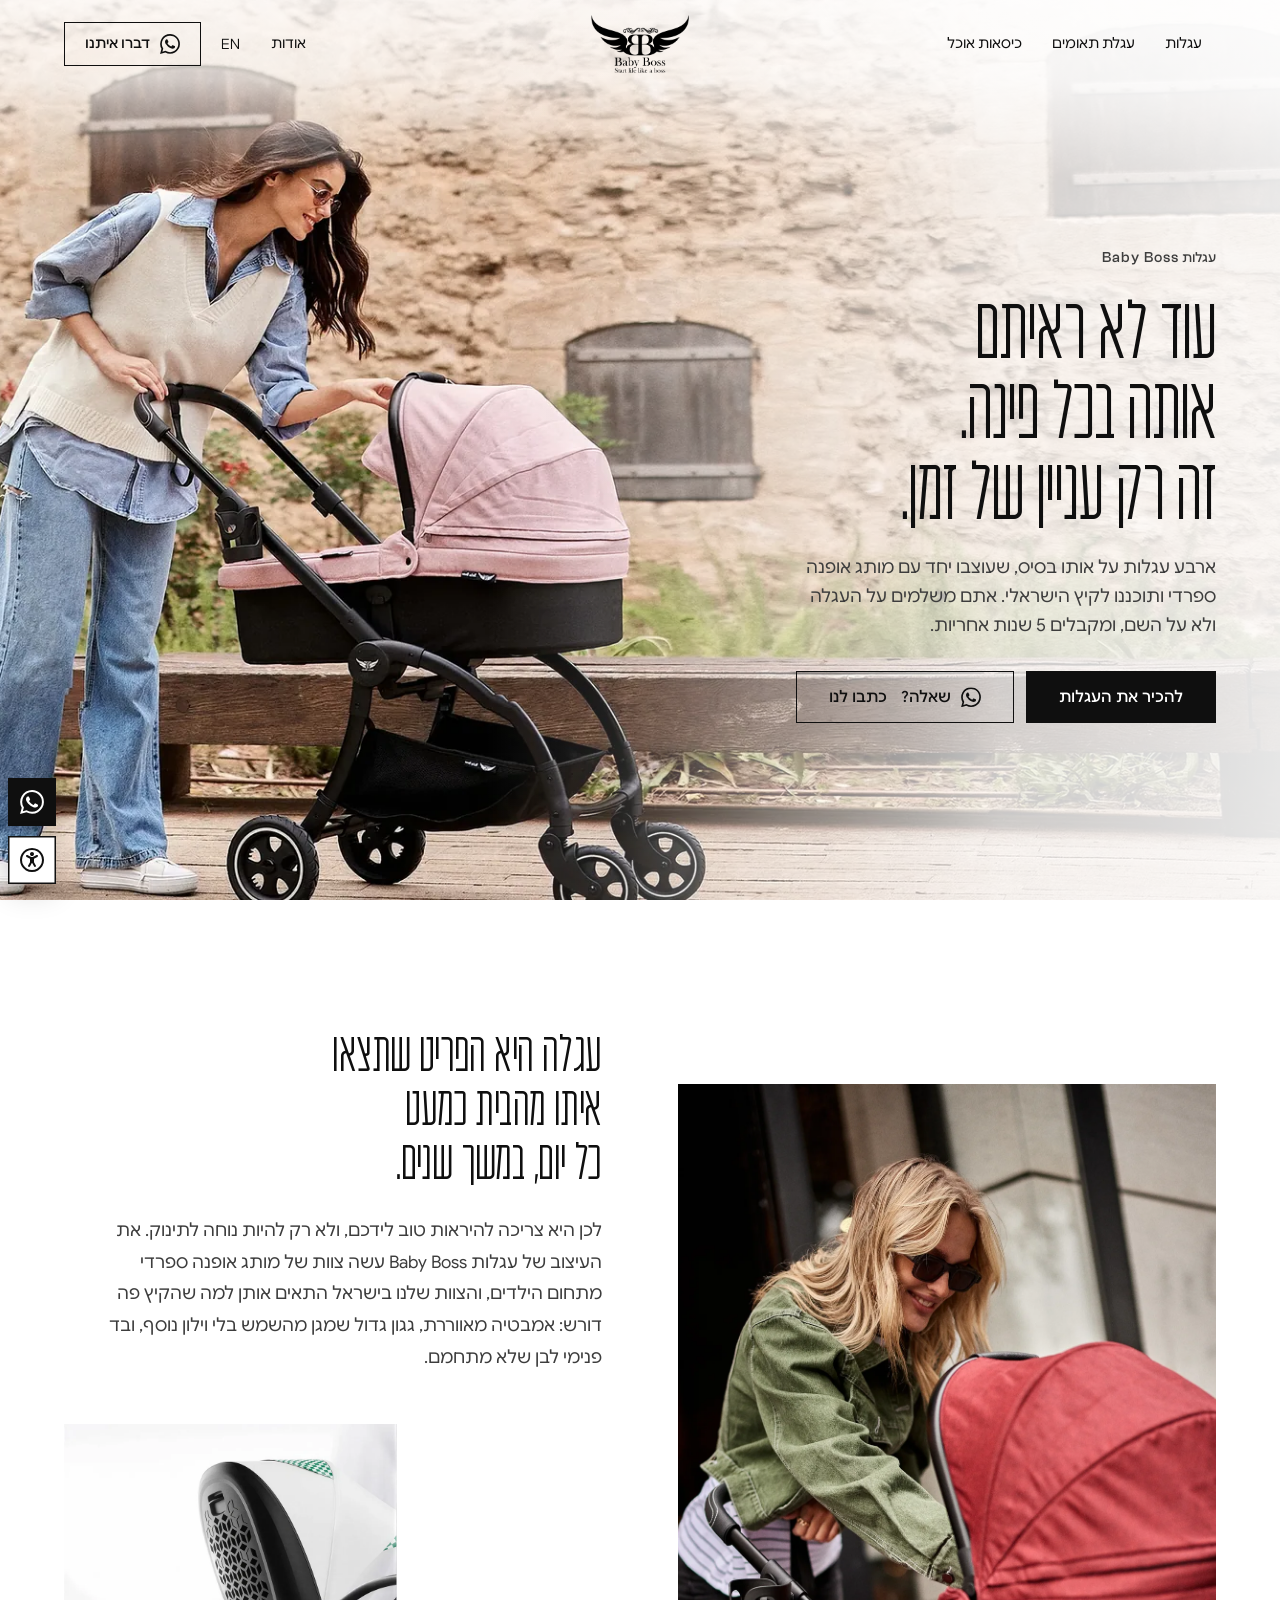
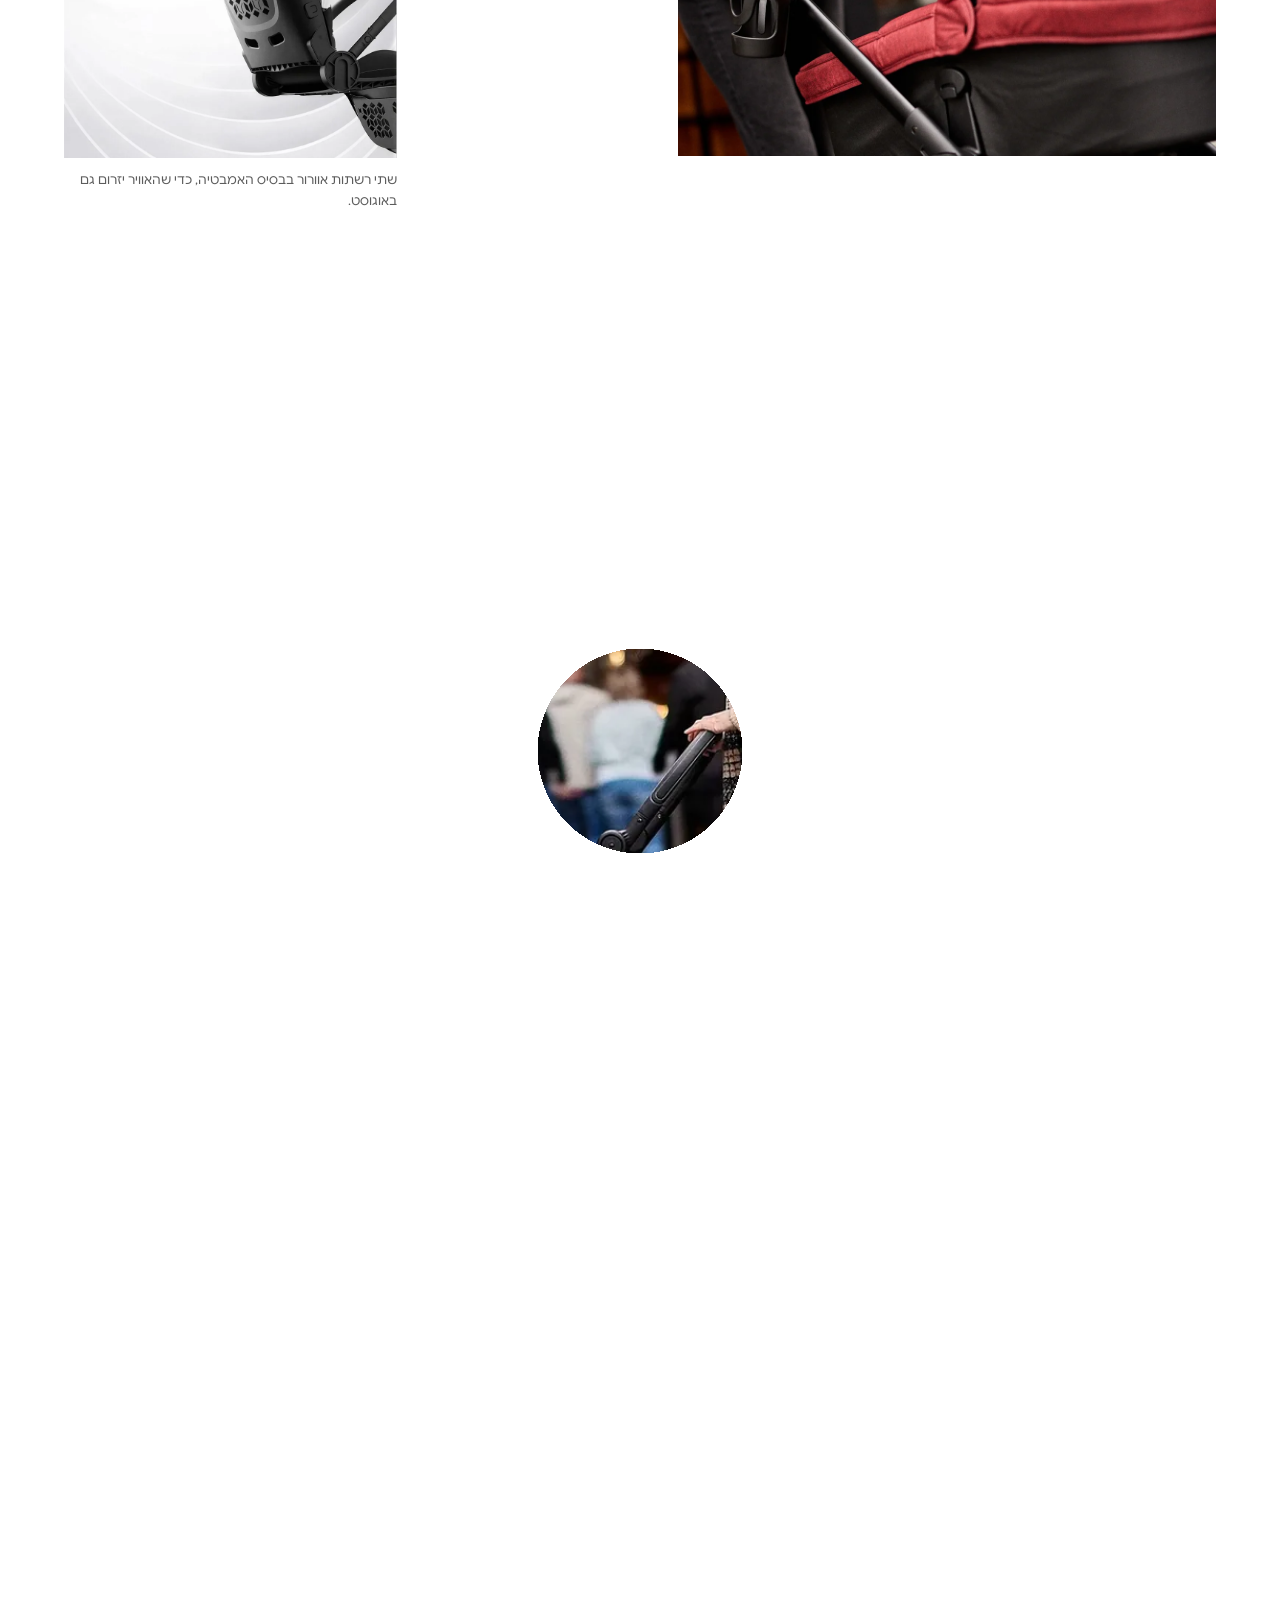
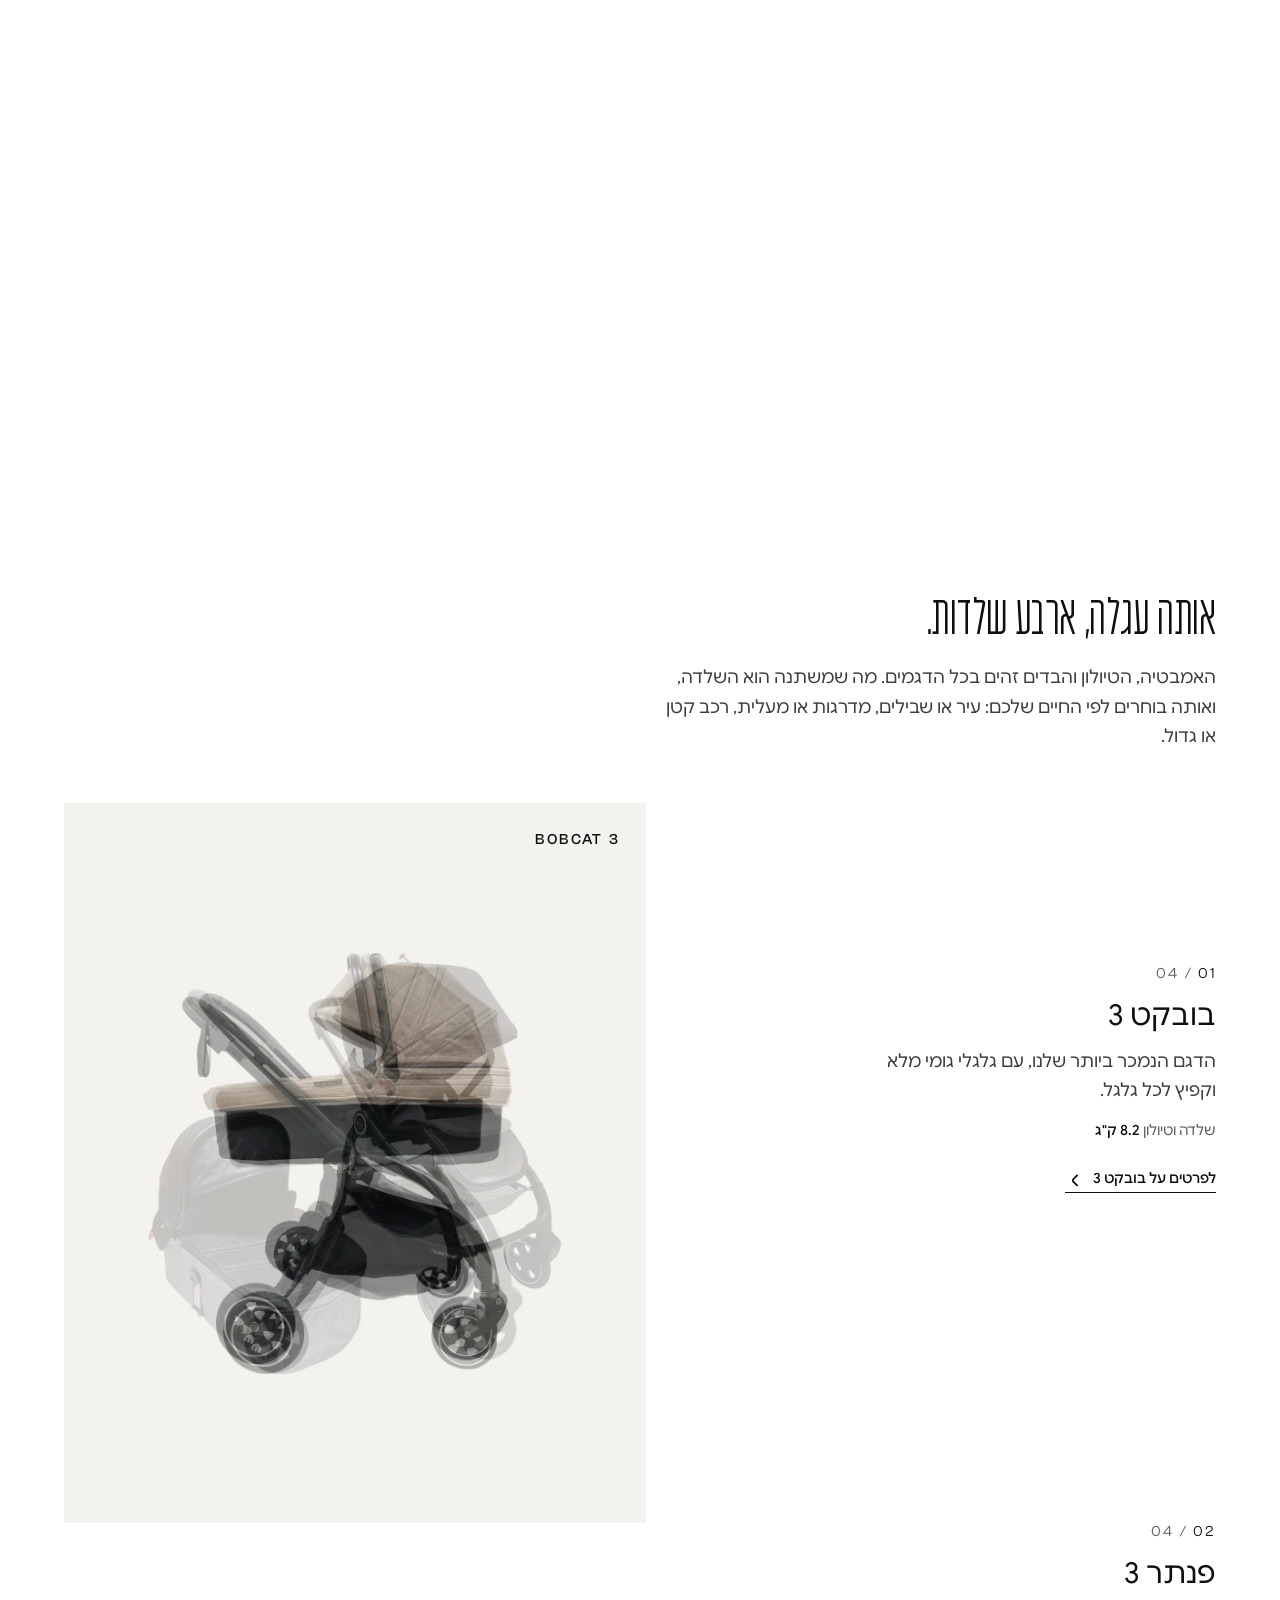
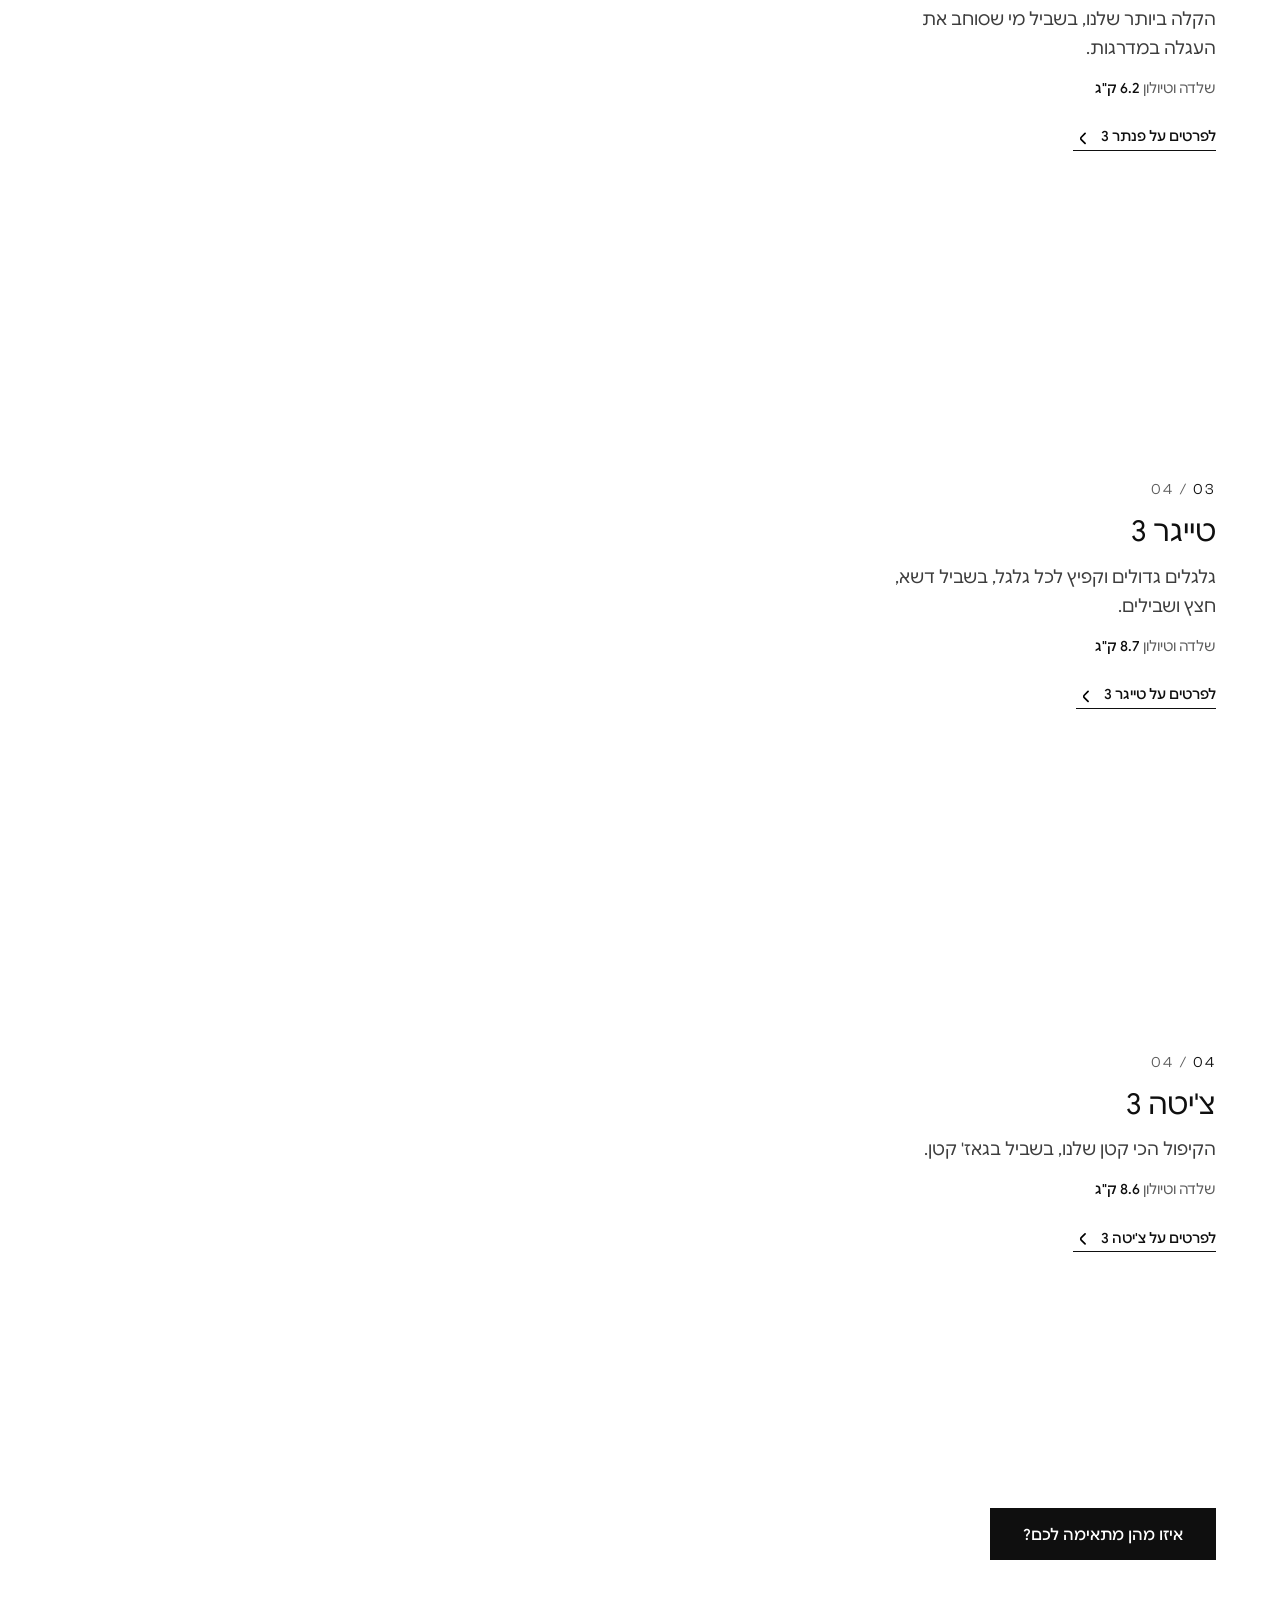
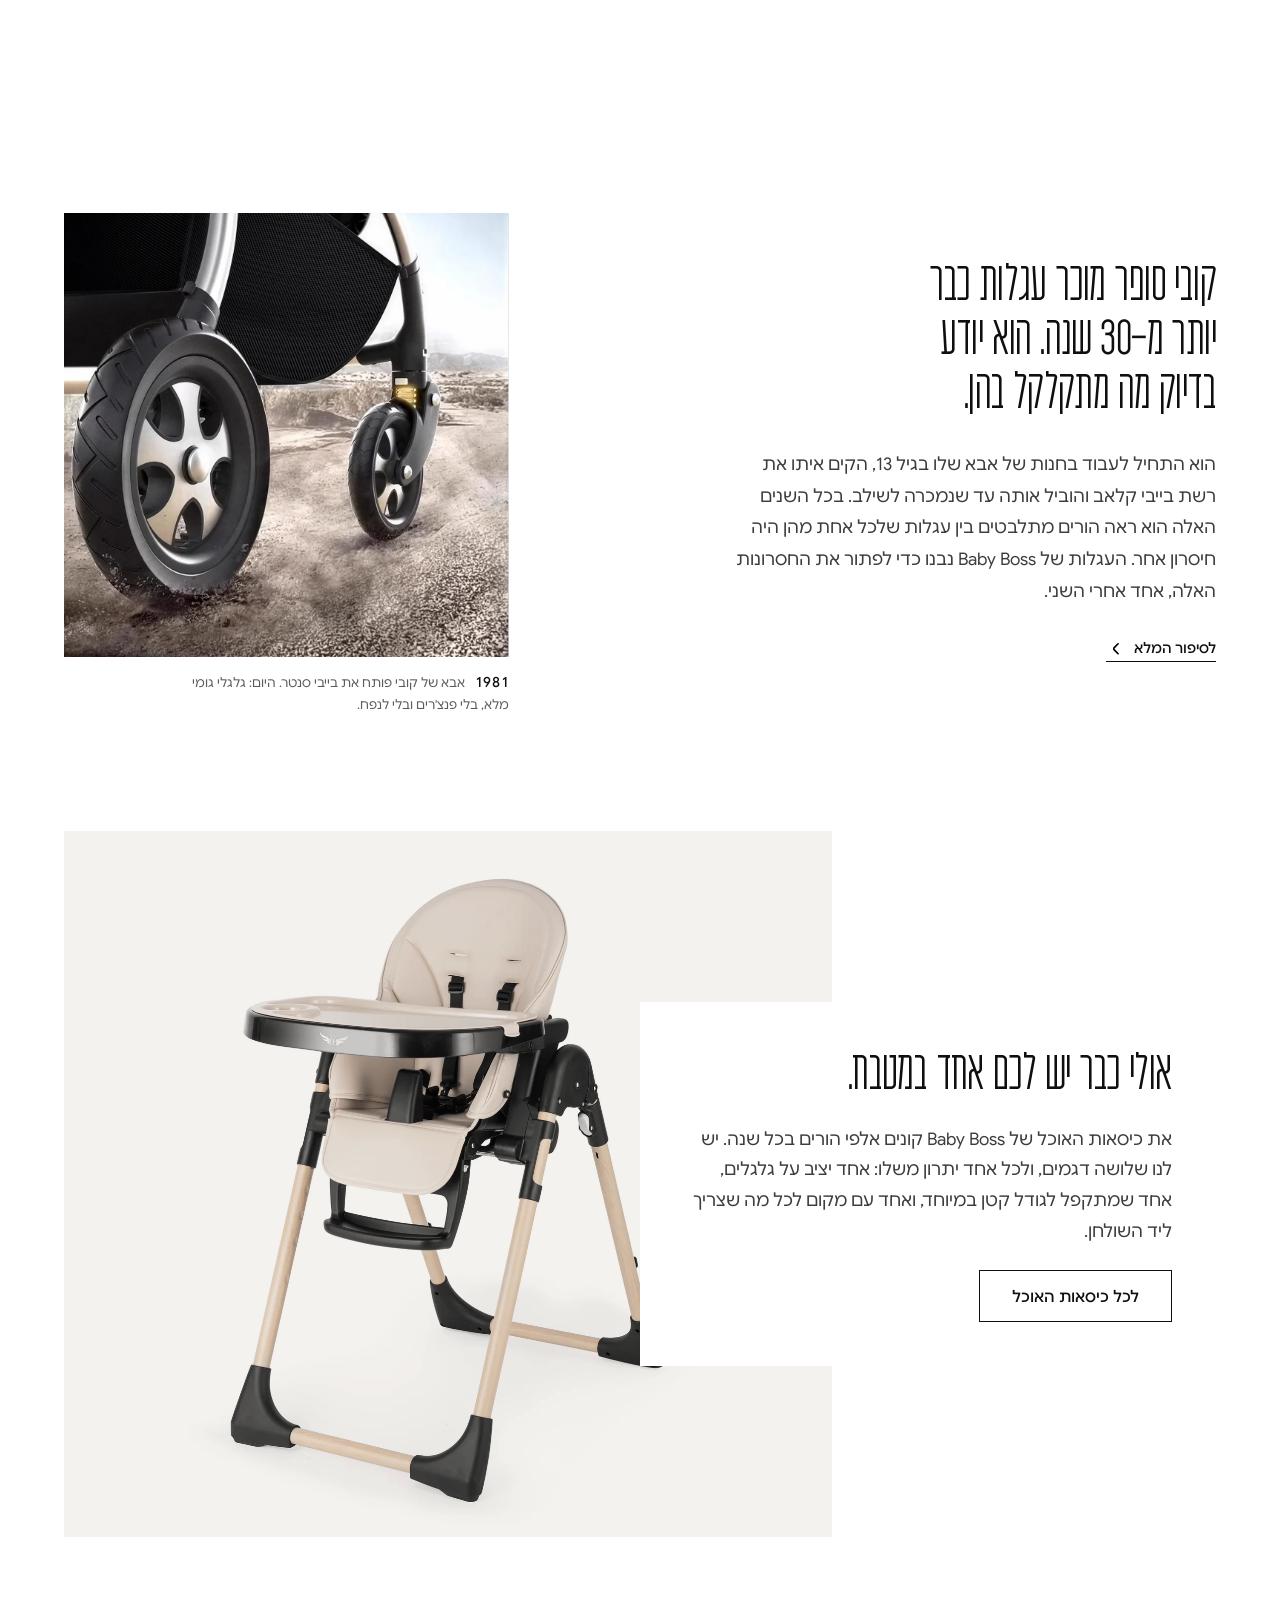
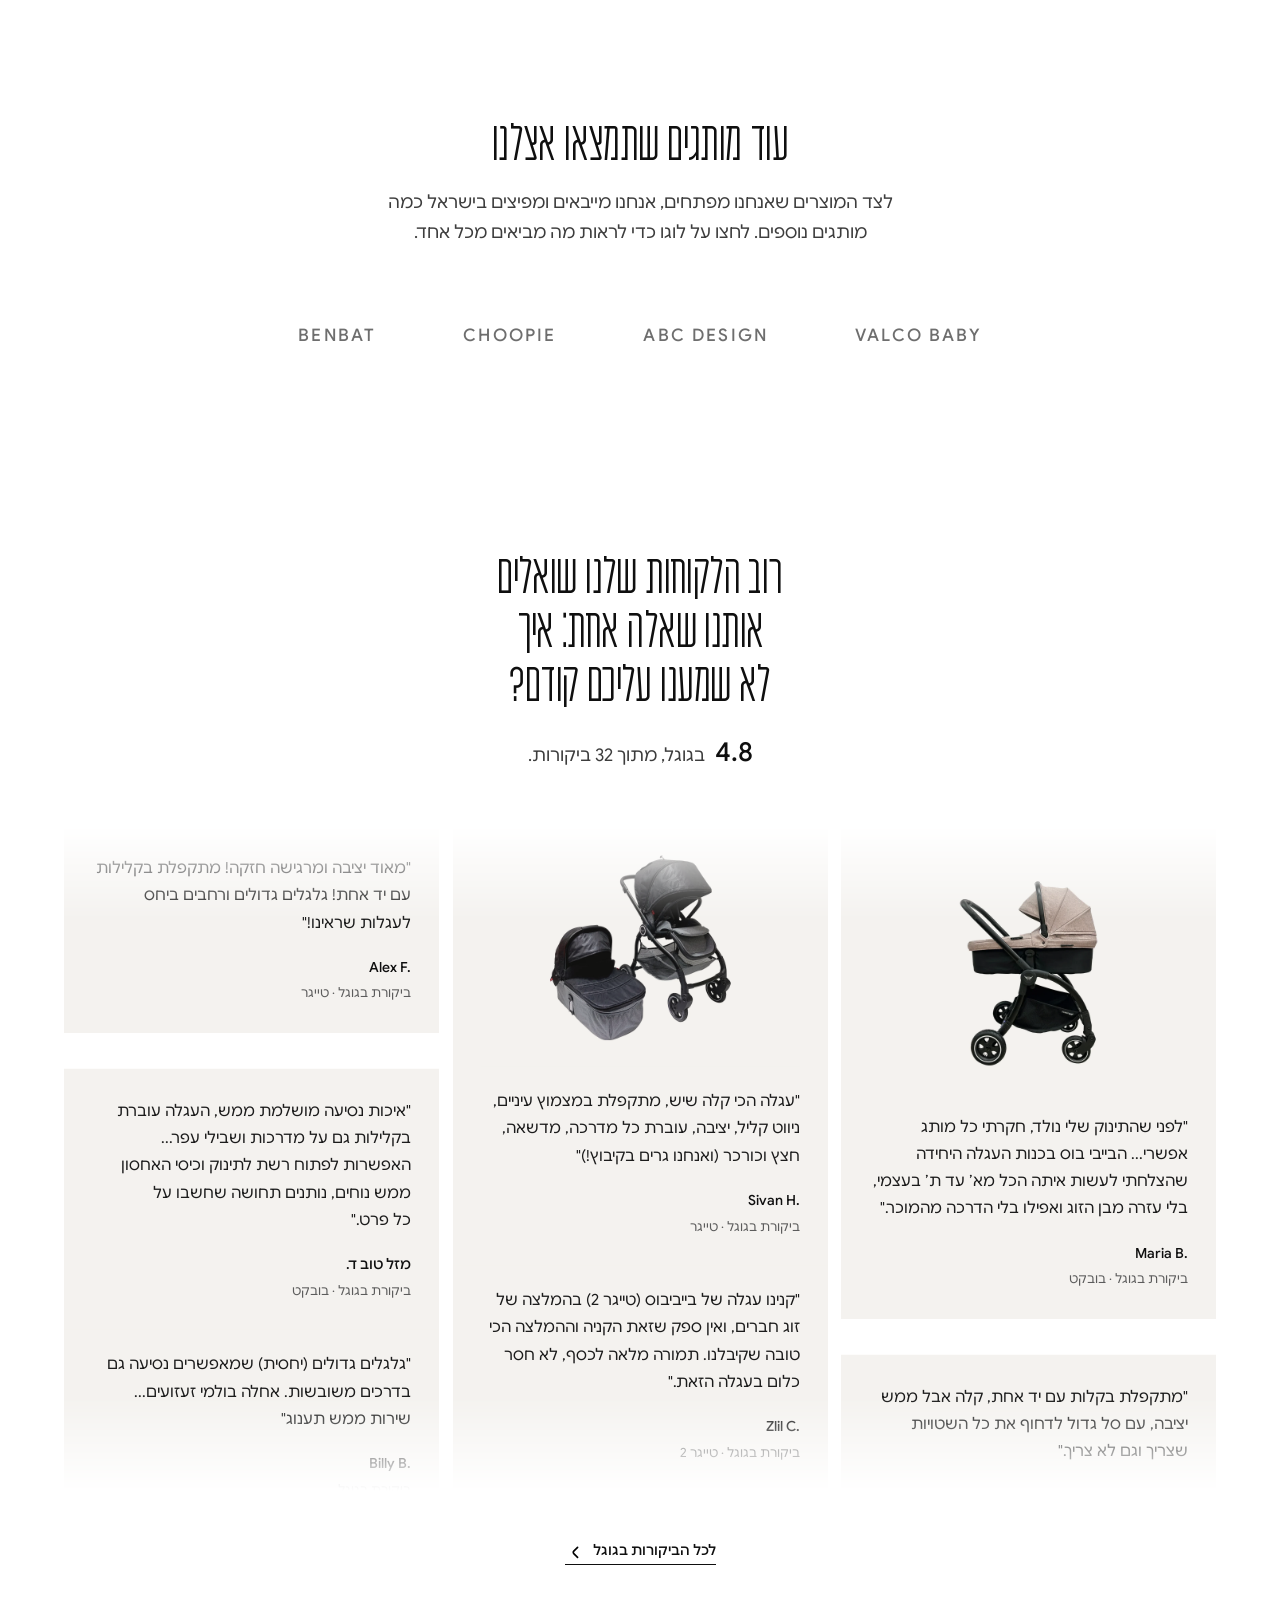
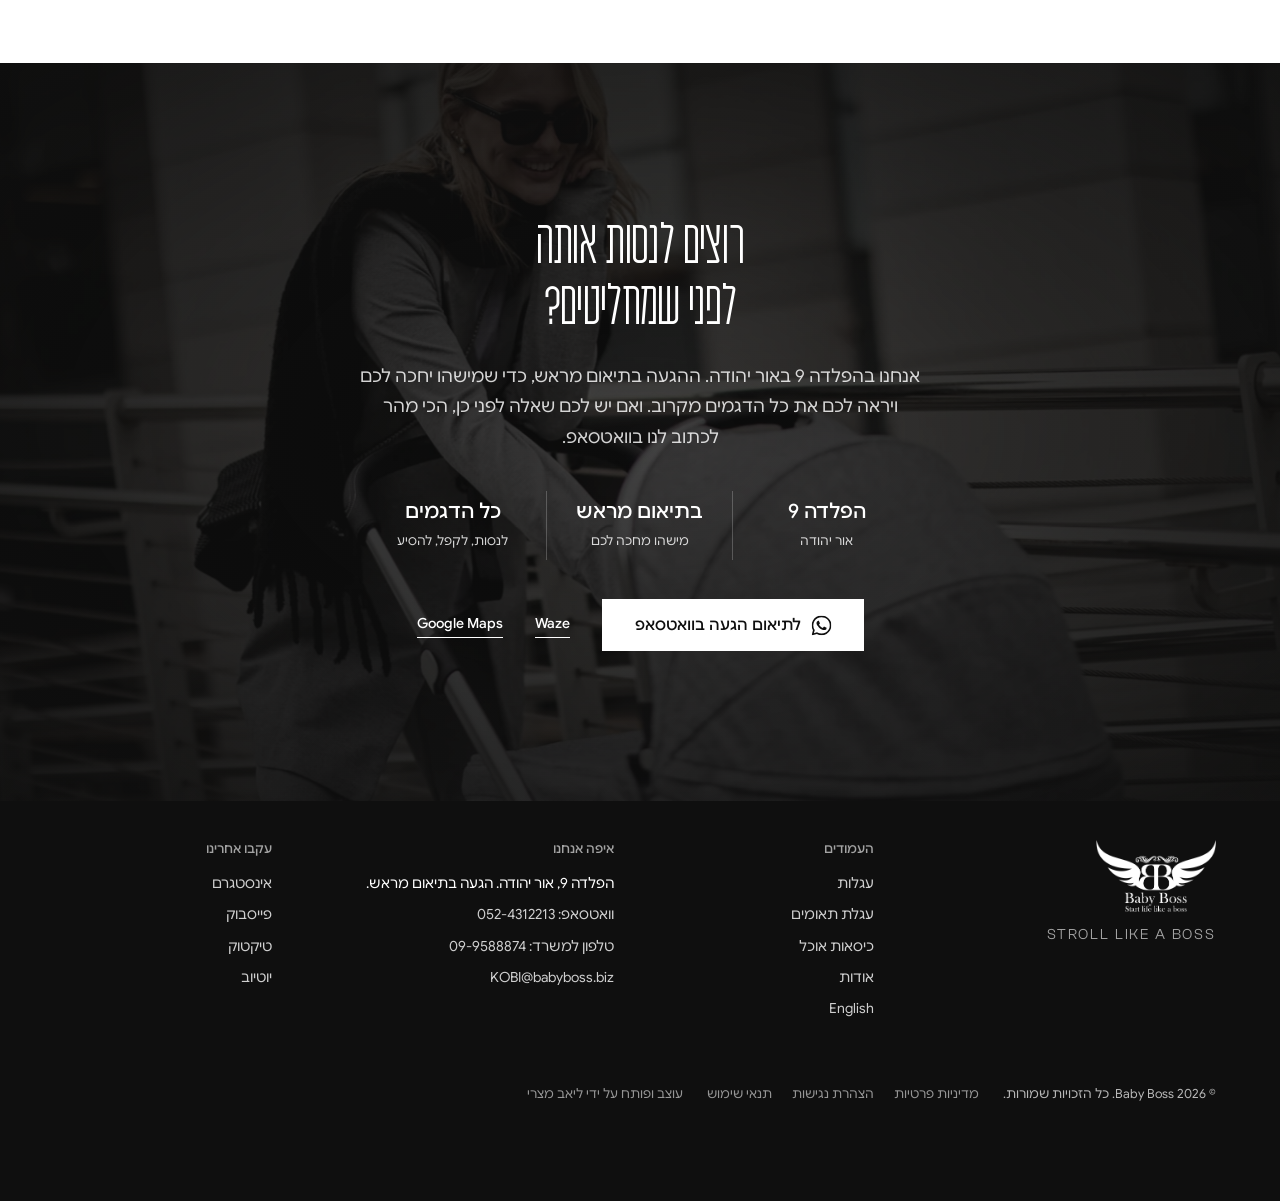
==== commit 5847ff34: "גוף האתר ב-Google Sans במקום בגין; העמוד באנגלית לספקים ולחנויות Co-Authored-By: Claude Opus 5.5 <no" ====
--- a/index.html
+++ b/index.html
@@ -9,8 +9,9 @@
 <link rel="apple-touch-icon" href="images/apple-touch-icon.png">
 <meta name="robots" content="noindex, nofollow">
 <link rel="preload" href="fonts/FUP-Nesher-Light.woff2" as="font" type="font/woff2" crossorigin>
+<link rel="preload" href="fonts/GoogleSans-Regular.woff2" as="font" type="font/woff2" crossorigin>
 <link rel="preload" as="image" type="image/webp" imagesrcset="images/jaffa-1600.webp 1600w, images/jaffa.webp 2800w" imagesizes="100vw" fetchpriority="high">
-<link rel="stylesheet" href="css/site.css?v=35">
+<link rel="stylesheet" href="css/site.css?v=39">
 <script>document.documentElement.classList.add("js");if(matchMedia("(prefers-reduced-motion: no-preference)").matches)document.documentElement.classList.add("open-anim");</script>
 <script>if(/[?&]review=/.test(location.search))document.documentElement.classList.add("is-review")</script>
 <style>@media (max-width: 767px) { .is-review .fabs { bottom: 72px; } .is-review .fabs.is-off { transform: translateY(calc(110% + 72px)); } }</style>
@@ -259,7 +260,7 @@
 <script src="vendor/gsap.min.js"></script>
 <script src="vendor/ScrollTrigger.min.js"></script>
 <script src="js/site.js?v=11" defer></script>
-<script src="js/a11y.js?v=1" defer></script>
+<script src="js/a11y.js?v=2" defer></script>
 <script src="js/snap-icons.js?v=1" defer></script>
 <script src="https://crm.liavmatzri.co.il/review.js" defer></script>
 </body>
--- a/css/site.css
+++ b/css/site.css
@@ -3,16 +3,15 @@
    The four strollers are four looks of the same stroller.
    Frame: fluid (MV:fluid). Skin: editorial minimalism in black and white (MV:s05), mined from Kobi's references
    (Anex, Cybex IL): white, near-black ink, square corners, no accent colour, the colour comes from the photo only.
-   Headings FUP Nesher 300 (Latin Clash Display 112%), body FUP Begin 400 (Latin Clash Grotesk 114%). Pair L1.
+   Headings FUP Nesher 300 (Latin Clash Display 112%), body Google Sans 400/500, Hebrew and Latin from one hand (Liav, 6.10.2026; was FUP Begin). Pair L9.
    Header MV:hd2 (logo centred, nav split). Hero MV:h3 (full media). Motion: MV:g05 (signature) + MV:g03. */
 
 /* ---------- fonts ---------- */
 @font-face { font-family: "Nesher"; src: url("../fonts/FUP-Nesher-Light.woff2") format("woff2"); font-weight: 300; font-display: swap;
   unicode-range: U+0000-0040, U+005B-0060, U+007B-00BF, U+0590-05FF, U+2000-206F, U+20AA, U+FB1D-FB4F; }
-@font-face { font-family: "Begin"; src: url("../fonts/FUP-Begin-Regular.woff2") format("woff2"); font-weight: 400; font-display: swap;
-  unicode-range: U+0000-0040, U+005B-0060, U+007B-00BF, U+0590-05FF, U+2000-206F, U+20AA, U+FB1D-FB4F; }
-@font-face { font-family: "Begin"; src: url("../fonts/FUP-Begin-Medium.woff2") format("woff2"); font-weight: 500; font-display: swap;
-  unicode-range: U+0000-0040, U+005B-0060, U+007B-00BF, U+0590-05FF, U+2000-206F, U+20AA, U+FB1D-FB4F; }
+/* body: Google Sans, the doctrine's one Google exception, hosted here; size-adjust 96% for running text (font-calibration L9) */
+@font-face { font-family: "Google Sans"; src: url("../fonts/GoogleSans-Regular.woff2") format("woff2"); font-weight: 400; font-display: swap; size-adjust: 96%; }
+@font-face { font-family: "Google Sans"; src: url("../fonts/GoogleSans-Medium.woff2") format("woff2"); font-weight: 500; font-display: swap; size-adjust: 96%; }
 @font-face { font-family: "Clash Display"; src: url("../fonts/ClashDisplay-Light.woff2") format("woff2"); font-weight: 300; font-display: swap; size-adjust: 112%; }
 @font-face { font-family: "Clash Grotesk"; src: url("../fonts/ClashGrotesk-Regular.woff2") format("woff2"); font-weight: 400; font-display: swap; size-adjust: 114%; }
 @font-face { font-family: "Clash Grotesk"; src: url("../fonts/ClashGrotesk-Medium.woff2") format("woff2"); font-weight: 500; font-display: swap; size-adjust: 114%; }
@@ -21,8 +20,8 @@
 :root {
   --a11y-scale: 1;
   --f-display: "Nesher", "Clash Display", system-ui, -apple-system, "Segoe UI", Arial, sans-serif;
-  --f-text: "Begin", "Clash Grotesk", system-ui, -apple-system, "Segoe UI", Arial, sans-serif;
-  --f-latin: "Clash Grotesk", "Begin", system-ui, sans-serif;
+  --f-text: "Google Sans", system-ui, -apple-system, "Segoe UI", Arial, sans-serif;
+  --f-latin: "Clash Grotesk", "Google Sans", system-ui, sans-serif;
 
   /* black and white, read from Kobi's logo and from the references. No accent: the photo carries the colour */
   --ink: #0f0f0f;            /* Anex's ink. Headings, buttons, the logo */
@@ -49,7 +48,7 @@
   --gap-m: clamp(20px, 2vw, 48px);
   --measure: clamp(560px, 36vw, 760px);
 
-  /* type. Nesher reads small (factor 1.265, lambda .92) and the factor is inside the values; Begin x0.864.
+  /* type. Nesher reads small (factor 1.265, lambda .92) and the factor is inside the values; Google Sans x0.95, lambda 1.05 (text sizes land inside the body ranges).
      The hero size depends on width AND height (heroes.md): it has to fit a 1280x720 laptop */
   --fs-hero: calc(clamp(52px, min(5.4vw, 9vh) + 0.5rem, 150px) * var(--a11y-scale));
   --fs-statement: calc(clamp(40px, 3.6vw + 0.5rem, 112px) * var(--a11y-scale));
@@ -84,6 +83,7 @@
 h3 { margin: 0; font-family: var(--f-text); font-size: var(--fs-h3); font-weight: 500; line-height: 1.4; color: var(--ink); }
 p { margin: 0; text-wrap: pretty; }
 .lat { font-family: var(--f-latin); }
+p .lat, li .lat, blockquote .lat, figcaption .lat, .btn.lat, .tlink.lat { font-family: var(--f-text); }  /* running text: Google Sans has its own Latin, no second face mid-sentence */
 p .lat, li .lat { white-space: nowrap; }  /* "Baby Boss" never splits across lines inside a sentence */
 h1 .lat, h2 .lat { font-family: "Clash Display", var(--f-latin); font-weight: 300; font-size: .84em; }  /* Latin inside a heading takes the light display face, like Nesher beside it */
 :focus-visible { outline: none; box-shadow: var(--focus); }
@@ -525,7 +525,7 @@
 .fe-pic { margin: 0; aspect-ratio: 4 / 5; overflow: hidden; background: var(--paper); }
 .fe-pic img { width: 100%; height: 100%; object-fit: cover; object-position: 50% 40%; }
 .fe-lead { display: grid; gap: 16px; justify-items: start; max-width: 44ch; }
-.fe-lead h3 { font-weight: 400; font-size: calc(clamp(32px, 2vw + .75rem, 60px) * var(--a11y-scale)); line-height: 1.12; }  /* h3 stays in Begin (tokens type.h3Font); the hero item reads bigger than its satellites (C15) */
+.fe-lead h3 { font-weight: 400; font-size: calc(clamp(32px, 2vw + .75rem, 60px) * var(--a11y-scale)); line-height: 1.12; }  /* h3 stays in the body face (tokens type.h3Font); the hero item reads bigger than its satellites (C15) */
 .fe-lead p { font-size: var(--fs-lead); line-height: 1.7; color: var(--muted-strong); }
 .fe-list { list-style: none; margin: clamp(56px, 6vw, 128px) 0 0; padding: 0; display: grid; grid-template-columns: repeat(5, minmax(0, 1fr)); gap: clamp(24px, 2.4vw, 48px); }
 .fe-list li { display: grid; align-content: start; gap: 12px; padding-top: 20px; border-top: 1px solid var(--ink); }
@@ -821,3 +821,49 @@
 .tr-in p { max-width: 56ch; font-size: var(--fs-lead); line-height: 1.7; color: var(--muted-strong); }
 .tr-cta { display: flex; flex-wrap: wrap; align-items: center; gap: 12px 32px; margin-top: 8px; }
 @media (max-width: 767px) { .tr { padding-inline: 0; } .tr-in { padding: 48px var(--gutter); } }
+
+/* =========================================================================================
+   en.html · for suppliers and retailers (ltr). Quiet: no scroll scenes, the visit pattern closes it.
+   The logical properties above flip on their own; Latin headings fall to Clash Display 112% (Nesher has no Latin)
+   ========================================================================================= */
+html[lang="en"] .hd .hd-a11y { display: grid; }
+html[dir="ltr"] .tlink .arr { transform: scaleX(-1); }   /* the arrow is drawn for rtl */
+@media (hover: hover) and (pointer: fine) { html[dir="ltr"] .tlink:hover .arr { transform: scaleX(-1) translateX(-4px); } }
+html[lang="en"] .hd .hlink { font-size: var(--fs-small); }
+html[lang="en"] h1, html[lang="en"] h2 { letter-spacing: -.02em; }
+/* the type scale is calibrated for narrow Nesher (factor 1.265); Clash Display is wide, so English headings step down and the measure opens */
+html[lang="en"] h1 { font-size: calc(var(--fs-hero) * .74); line-height: 1.05; }
+html[lang="en"] .sh h1 { max-width: 14ch; }
+html[lang="en"] h2 { font-size: calc(var(--fs-h2) * .82); }
+html[lang="en"] .visit h2 { font-size: calc(var(--fs-statement) * .82); }
+
+/* three things we do */
+.en-what { padding: var(--sec-loose) var(--gutter) var(--sec); }
+.en-three { list-style: none; margin: 0; padding: 0; display: grid; grid-template-columns: repeat(3, minmax(0, 1fr)); gap: clamp(32px, 4vw, 96px); }
+.en-three li { display: grid; align-content: start; gap: 12px; padding-top: 20px; border-top: 1px solid var(--ink); }
+.en-three h3 { font-size: calc(clamp(22px, .8vw + .9rem, 32px) * var(--a11y-scale)); font-weight: 400; line-height: 1.25; }
+.en-three p { font-size: var(--fs-body); line-height: 1.7; color: var(--muted-strong); }
+.en-strip { list-style: none; margin: clamp(56px, 6vw, 128px) 0 0; padding: 0; display: grid; grid-template-columns: repeat(5, minmax(0, 1fr)); gap: var(--gap-s); }
+.en-strip li { display: grid; gap: 8px; justify-items: center; }
+.en-strip img { width: 100%; aspect-ratio: 1; object-fit: contain; background: var(--paper); mix-blend-mode: multiply; }
+.en-strip li { background: var(--surface); }
+.en-strip span { font-size: var(--fs-micro); font-weight: 500; letter-spacing: .06em; color: var(--ink); }
+@media (max-width: 1023px) { .en-three { grid-template-columns: minmax(0, 1fr); } .en-strip { grid-template-columns: repeat(3, minmax(0, 1fr)); } }
+@media (max-width: 767px) { .en-strip { grid-template-columns: repeat(2, minmax(0, 1fr)); } }
+
+/* brands we bring in: one row each, on hairlines */
+.en-brands { padding: var(--sec) var(--gutter); background: var(--paper); }
+.en-blist { list-style: none; margin: 0; padding: 0; }
+.en-blist li { display: grid; grid-template-columns: minmax(0, .8fr) minmax(0, .5fr) minmax(0, 1.4fr); gap: 8px 32px; align-items: baseline; padding: clamp(20px, 2vw, 32px) 0; border-bottom: 1px solid var(--line); }
+.en-blist b { font-family: "Clash Display", var(--f-latin); font-size: calc(clamp(26px, 1.6vw + .75rem, 44px) * var(--a11y-scale)); font-weight: 300; line-height: 1.1; color: var(--ink); }
+.en-blist span { font-size: var(--fs-micro); letter-spacing: .08em; text-transform: uppercase; color: var(--muted); }
+.en-blist p { font-size: var(--fs-body); line-height: 1.7; color: var(--muted-strong); }
+@media (max-width: 767px) { .en-blist li { grid-template-columns: minmax(0, 1fr); } }
+
+/* the story: five years in a row */
+.en-story { padding: var(--sec) var(--gutter); }
+.en-years { list-style: none; margin: 0; padding: 0; display: grid; grid-template-columns: repeat(5, minmax(0, 1fr)); gap: clamp(24px, 2.4vw, 48px); }
+.en-years li { display: grid; align-content: start; gap: 12px; }
+.en-years b { font-family: "Clash Display", var(--f-latin); font-size: calc(clamp(40px, 3.6vw, 72px) * var(--a11y-scale)); font-weight: 300; line-height: 1; letter-spacing: -.03em; color: var(--ink); }
+.en-years p { font-size: var(--fs-small); line-height: 1.65; color: var(--muted-strong); }
+@media (max-width: 1023px) { .en-years { grid-template-columns: repeat(2, minmax(0, 1fr)); row-gap: 40px; } }
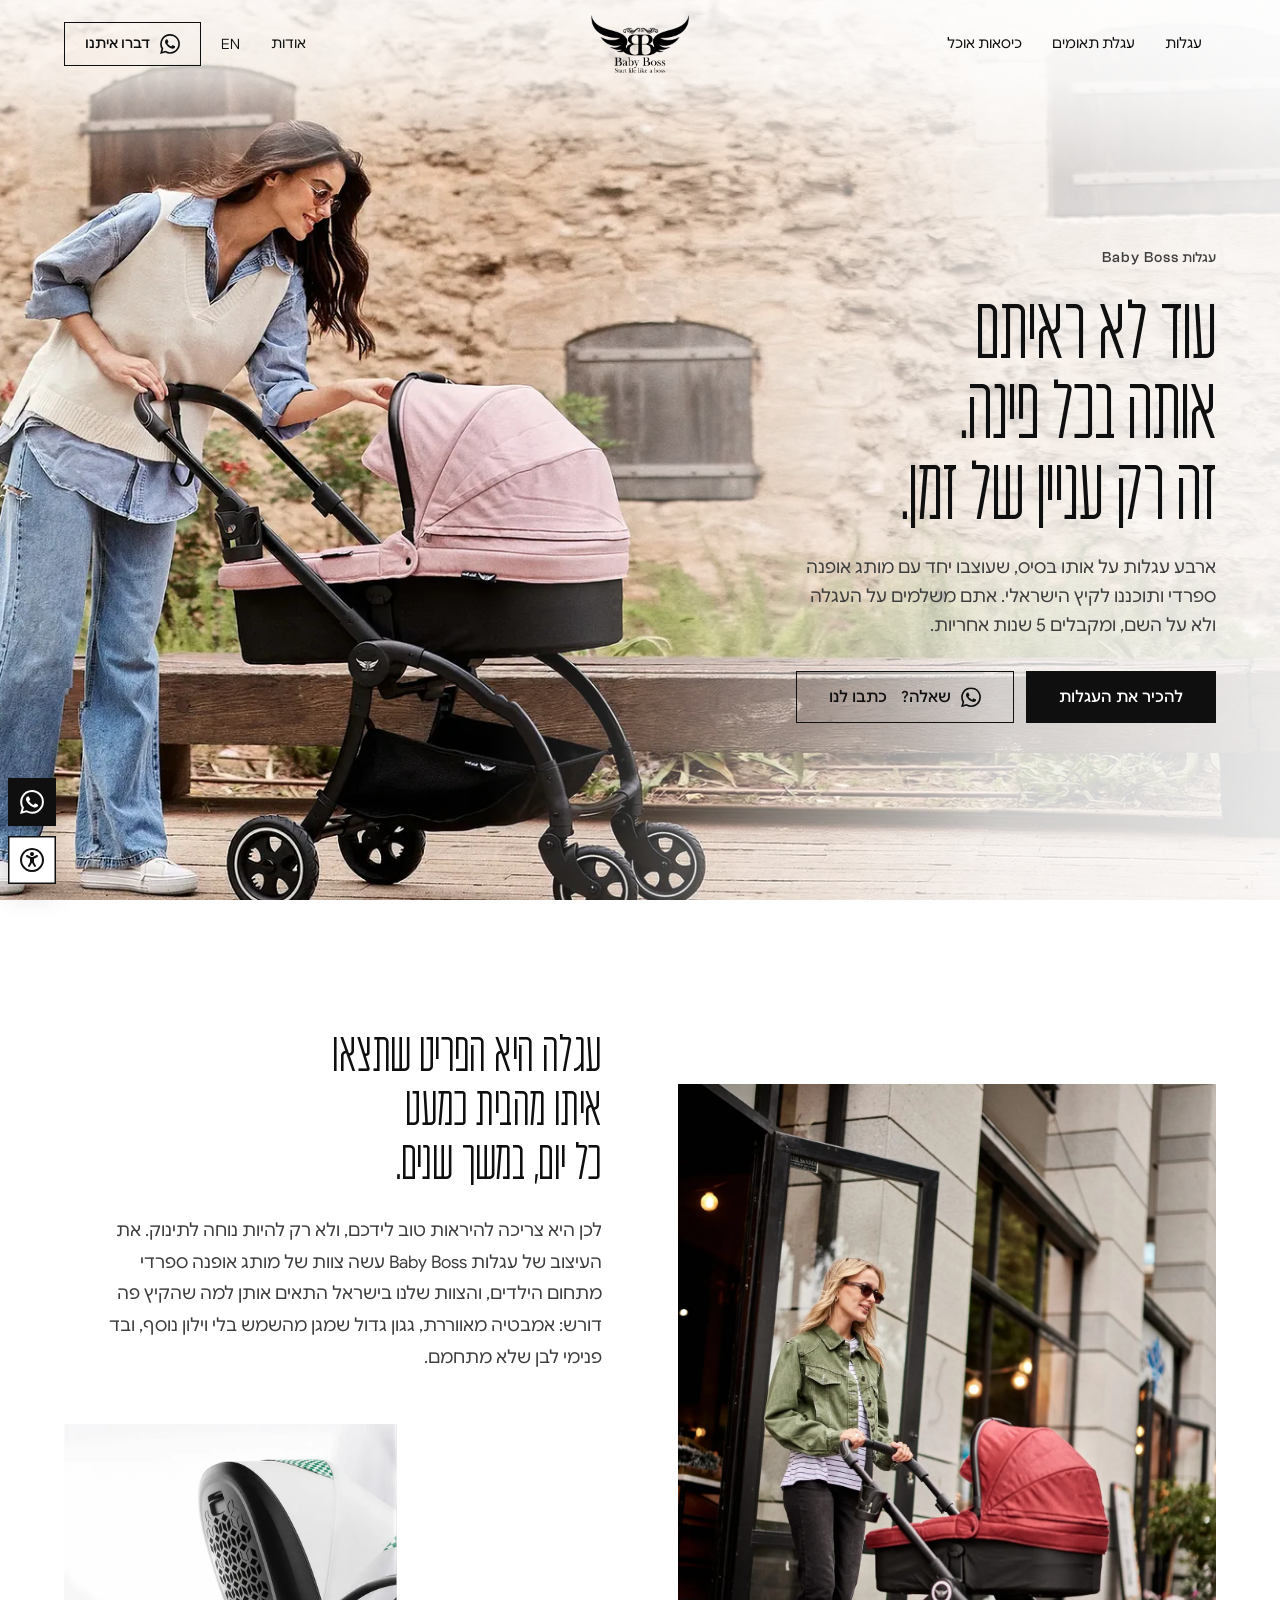
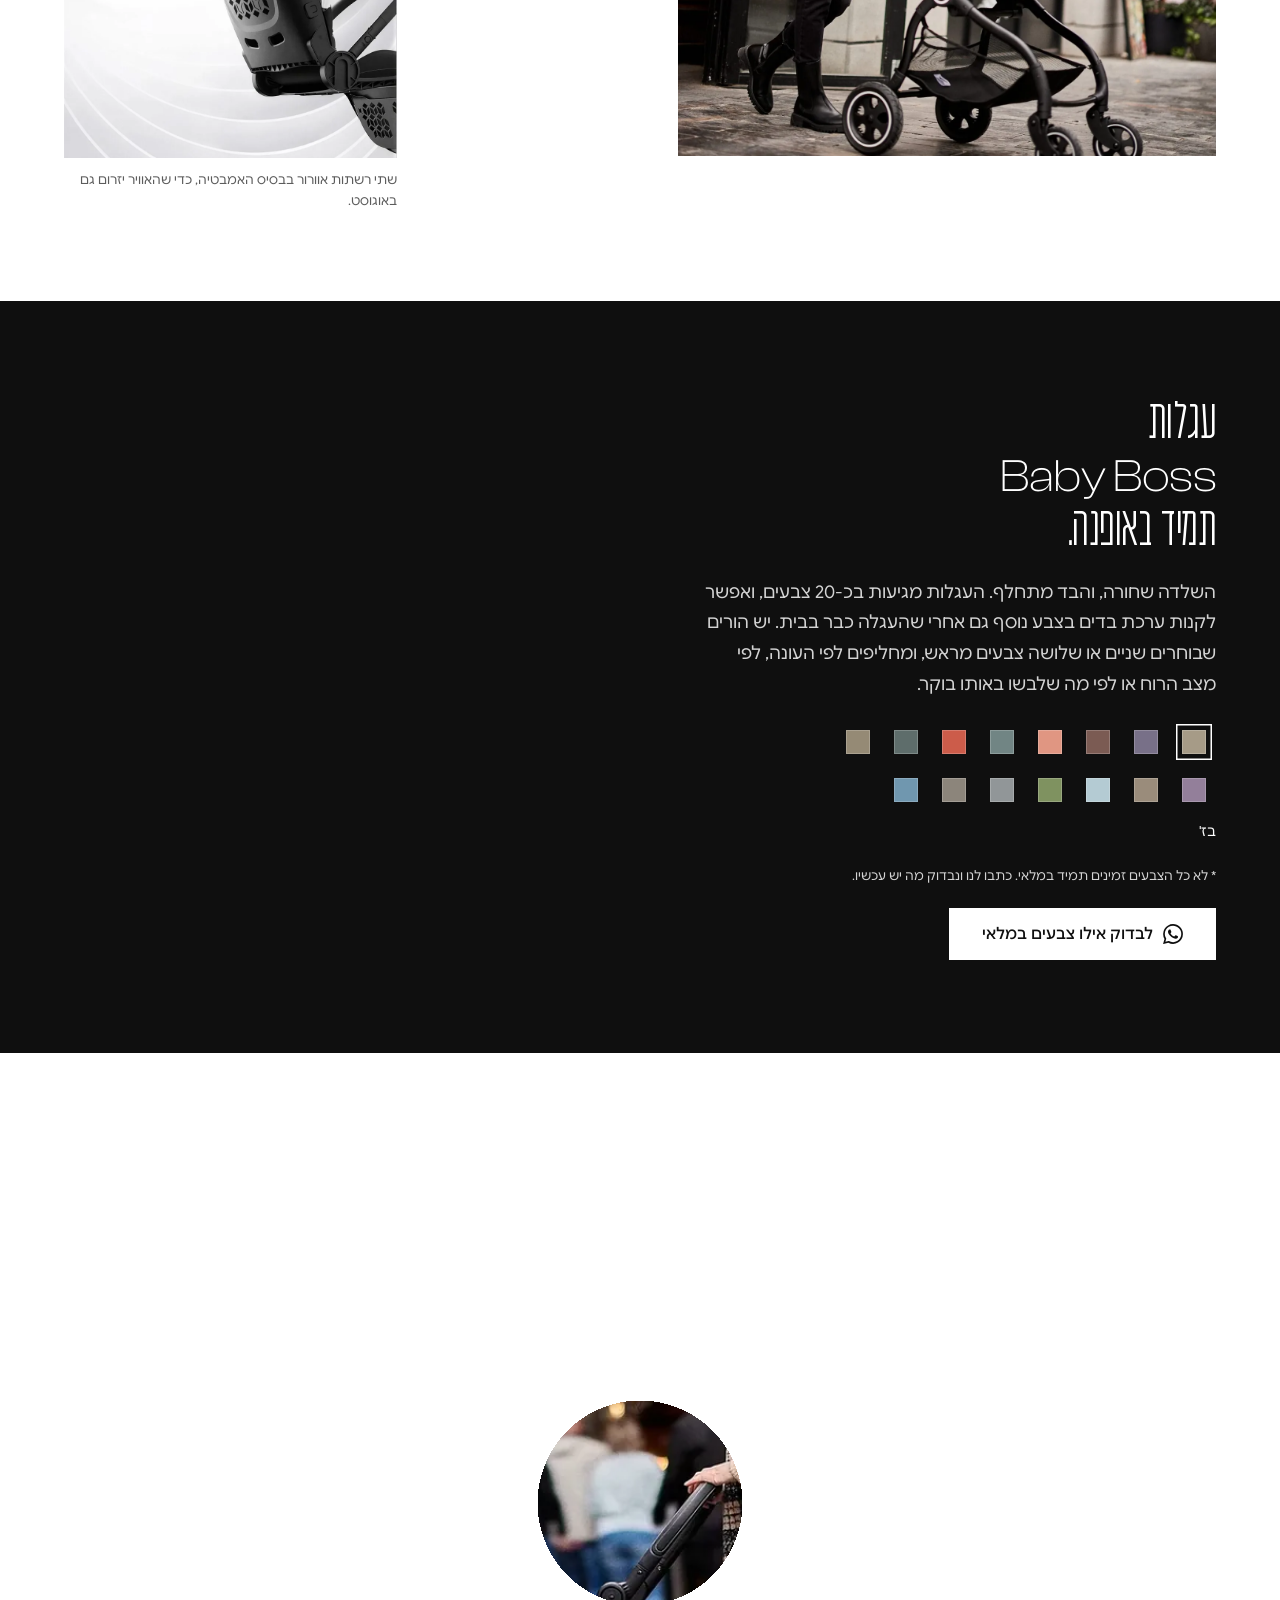
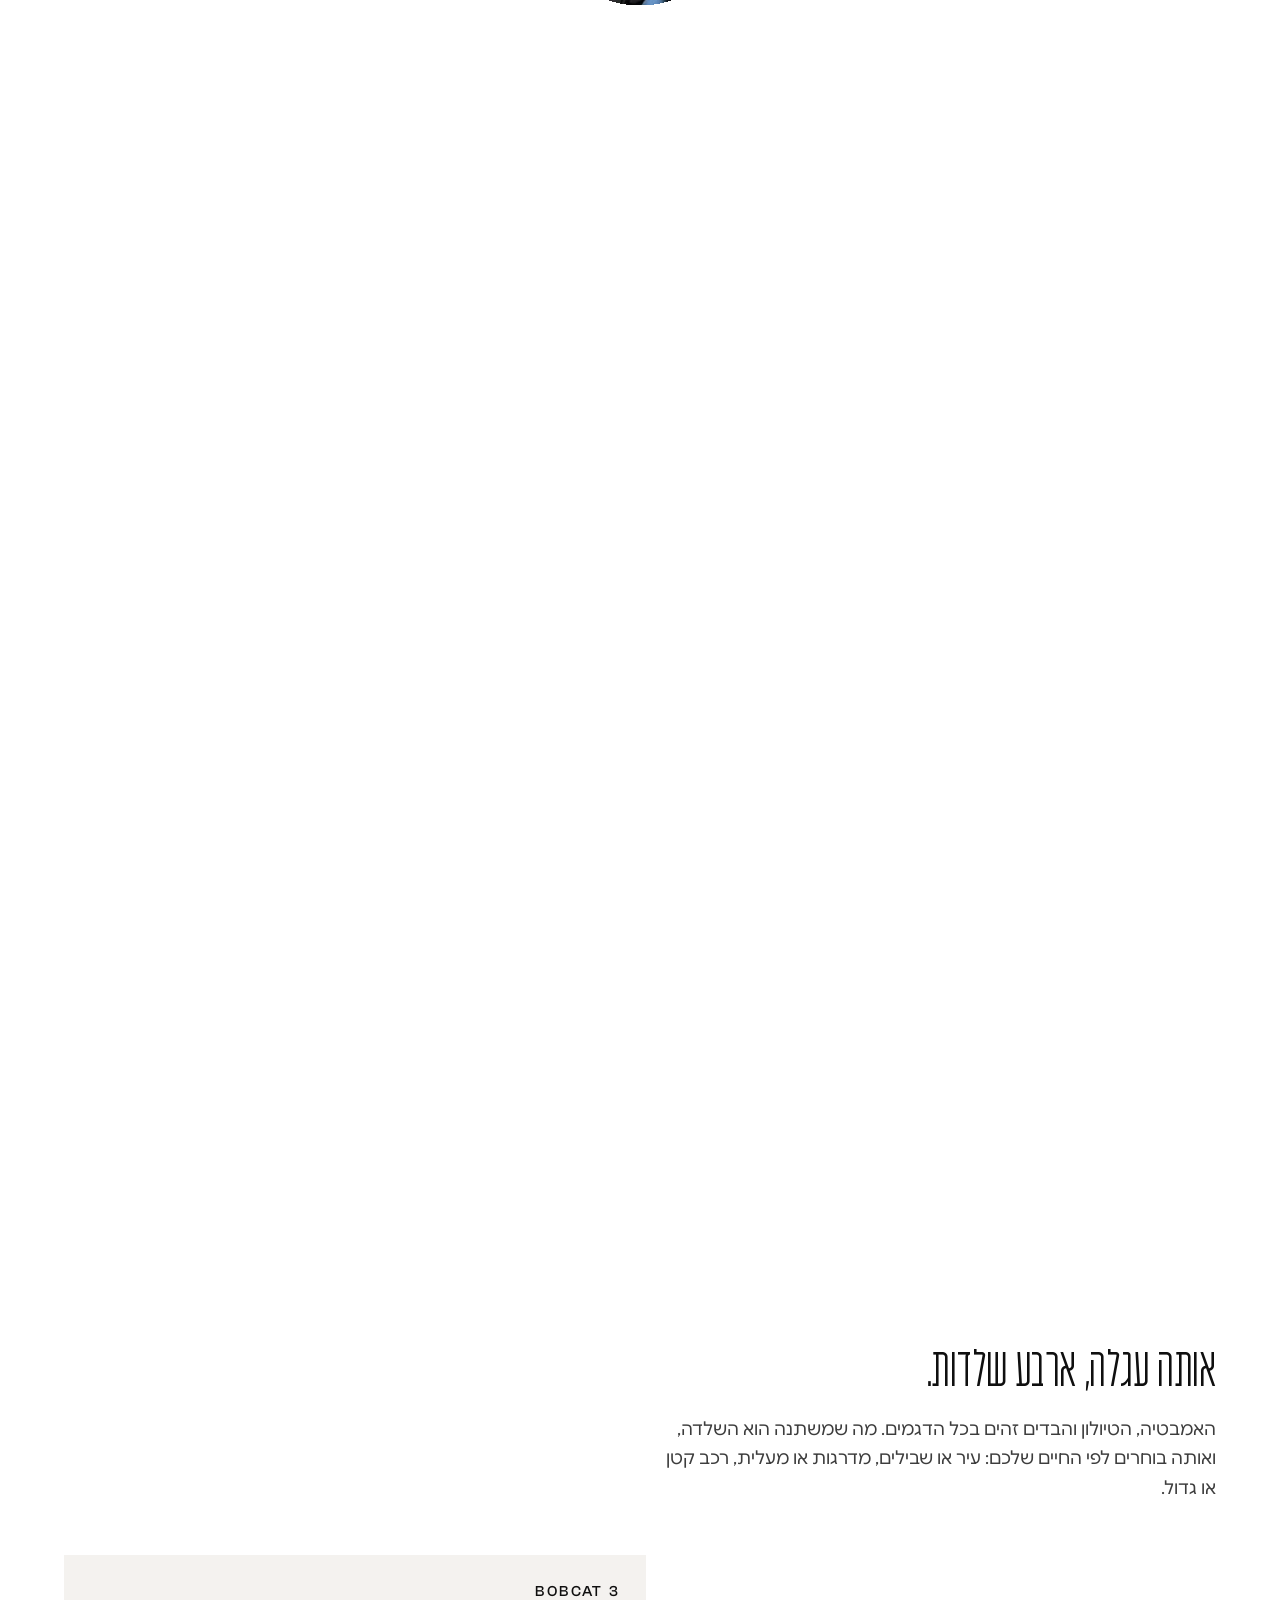
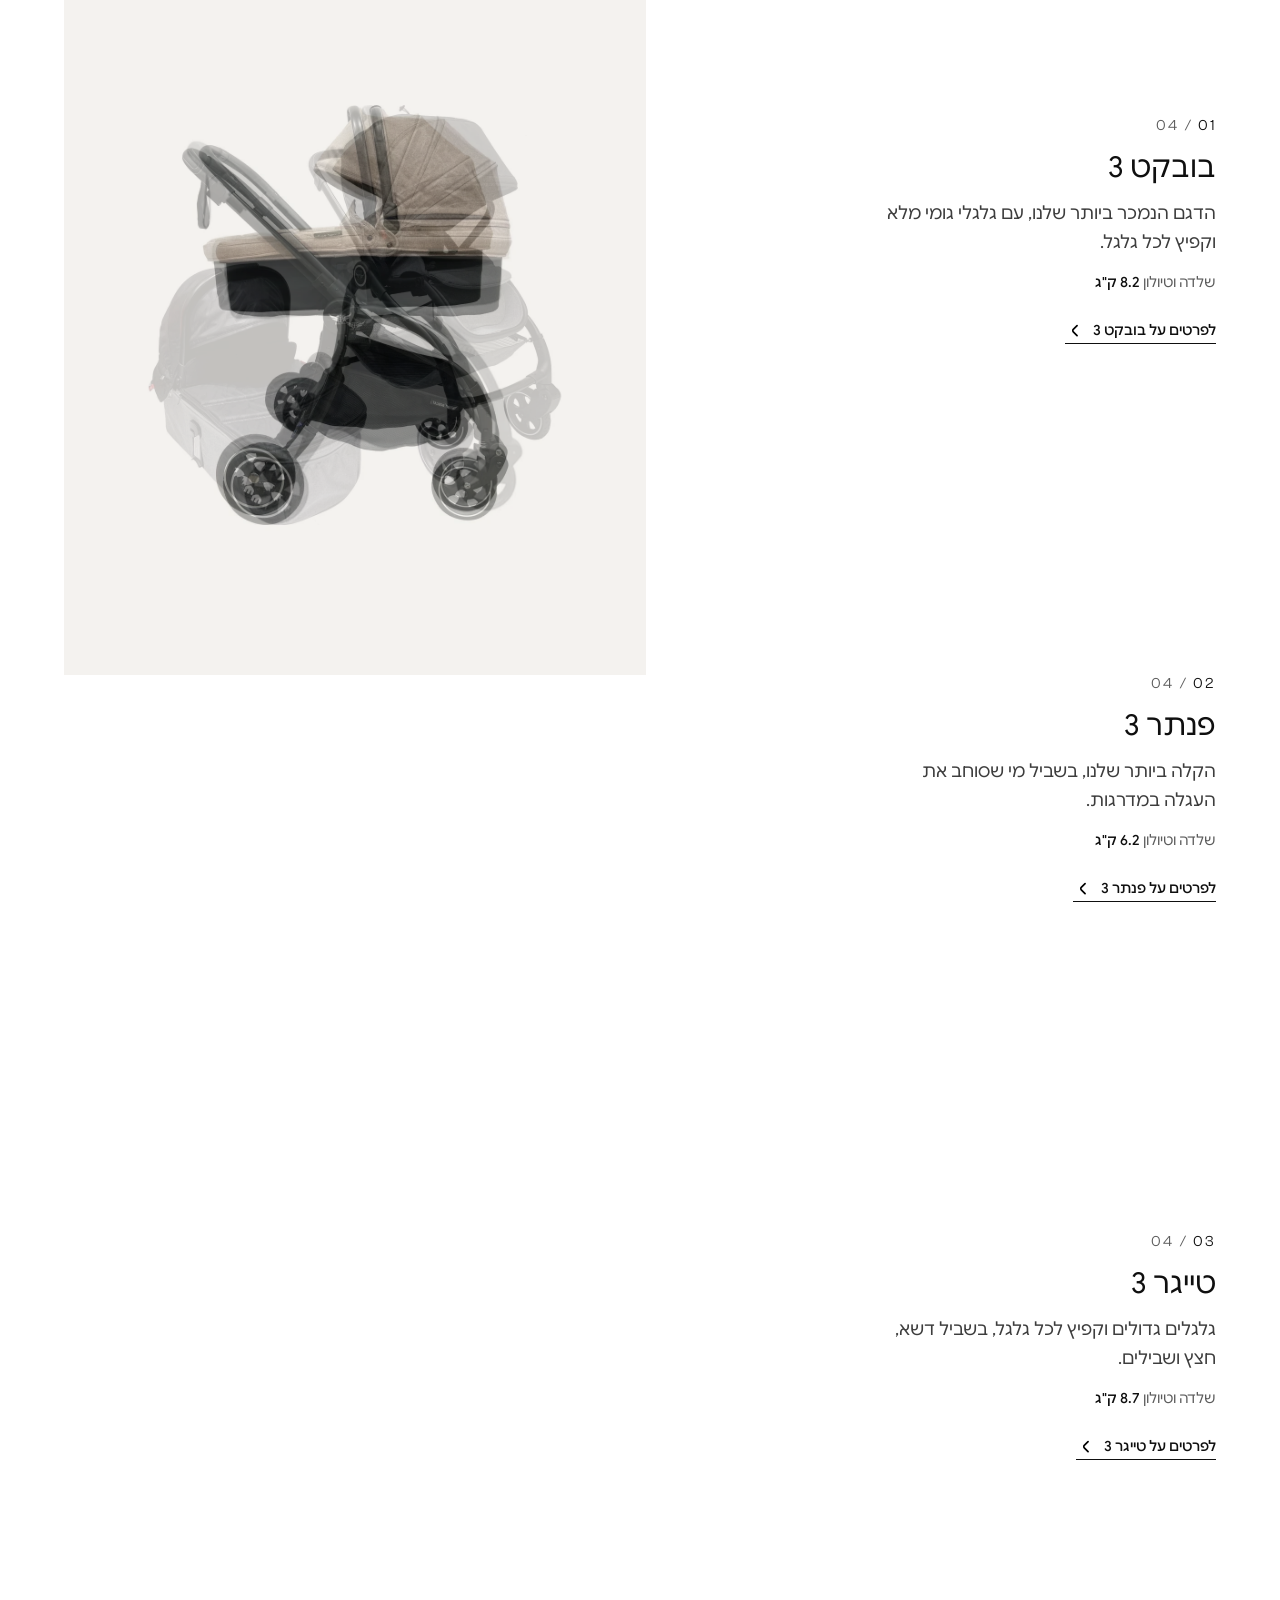
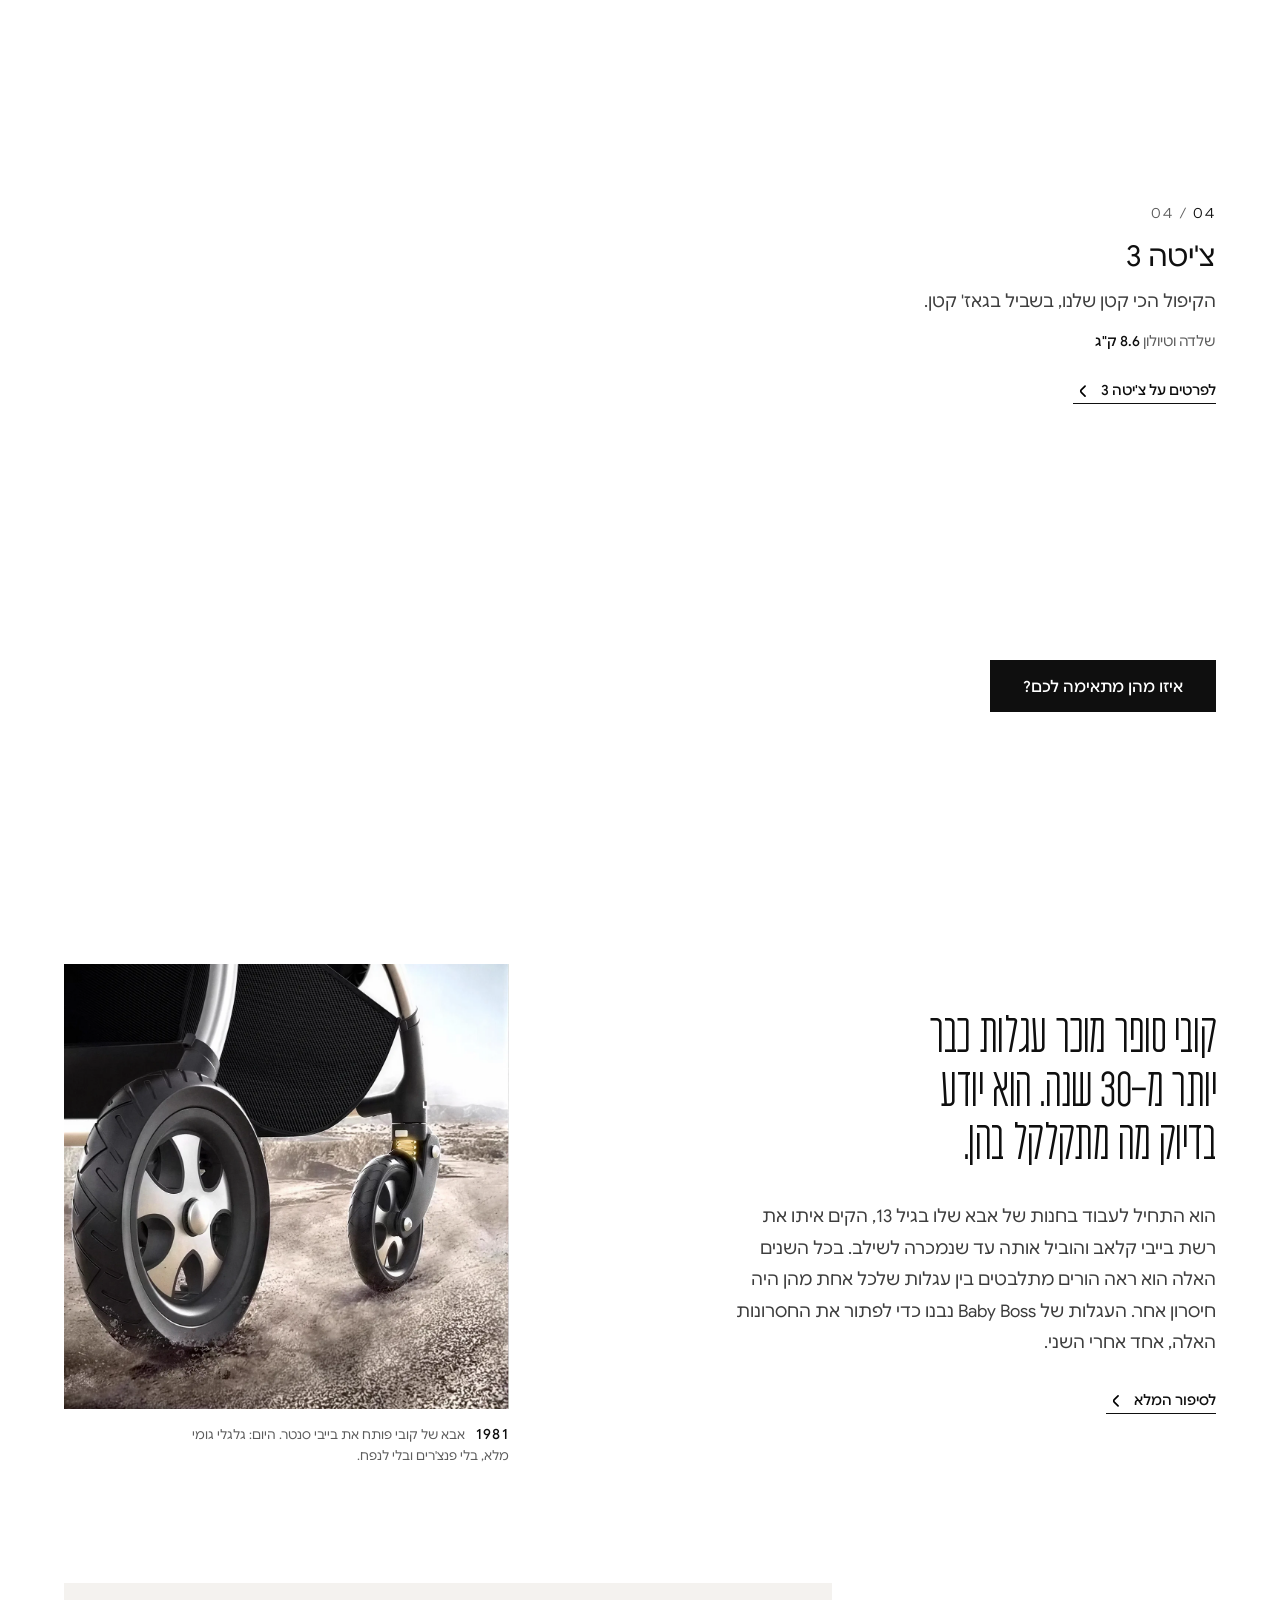
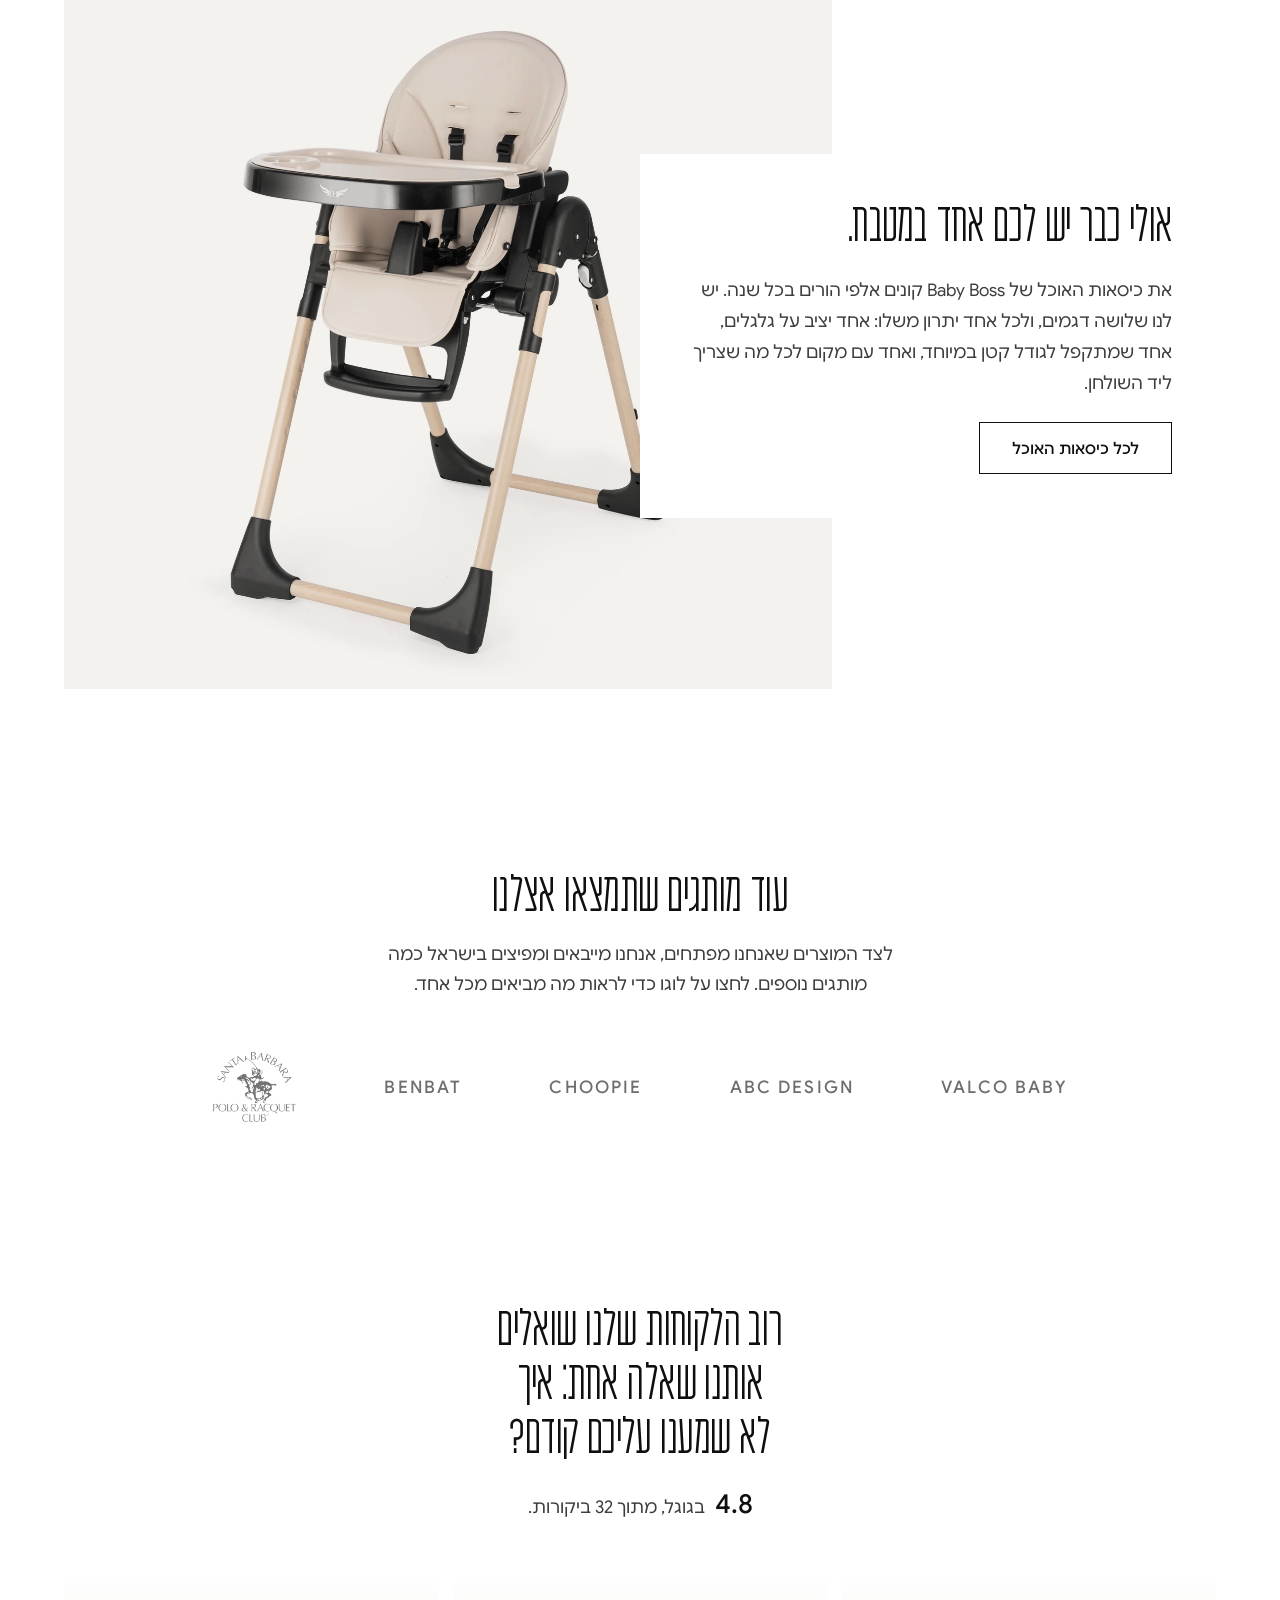
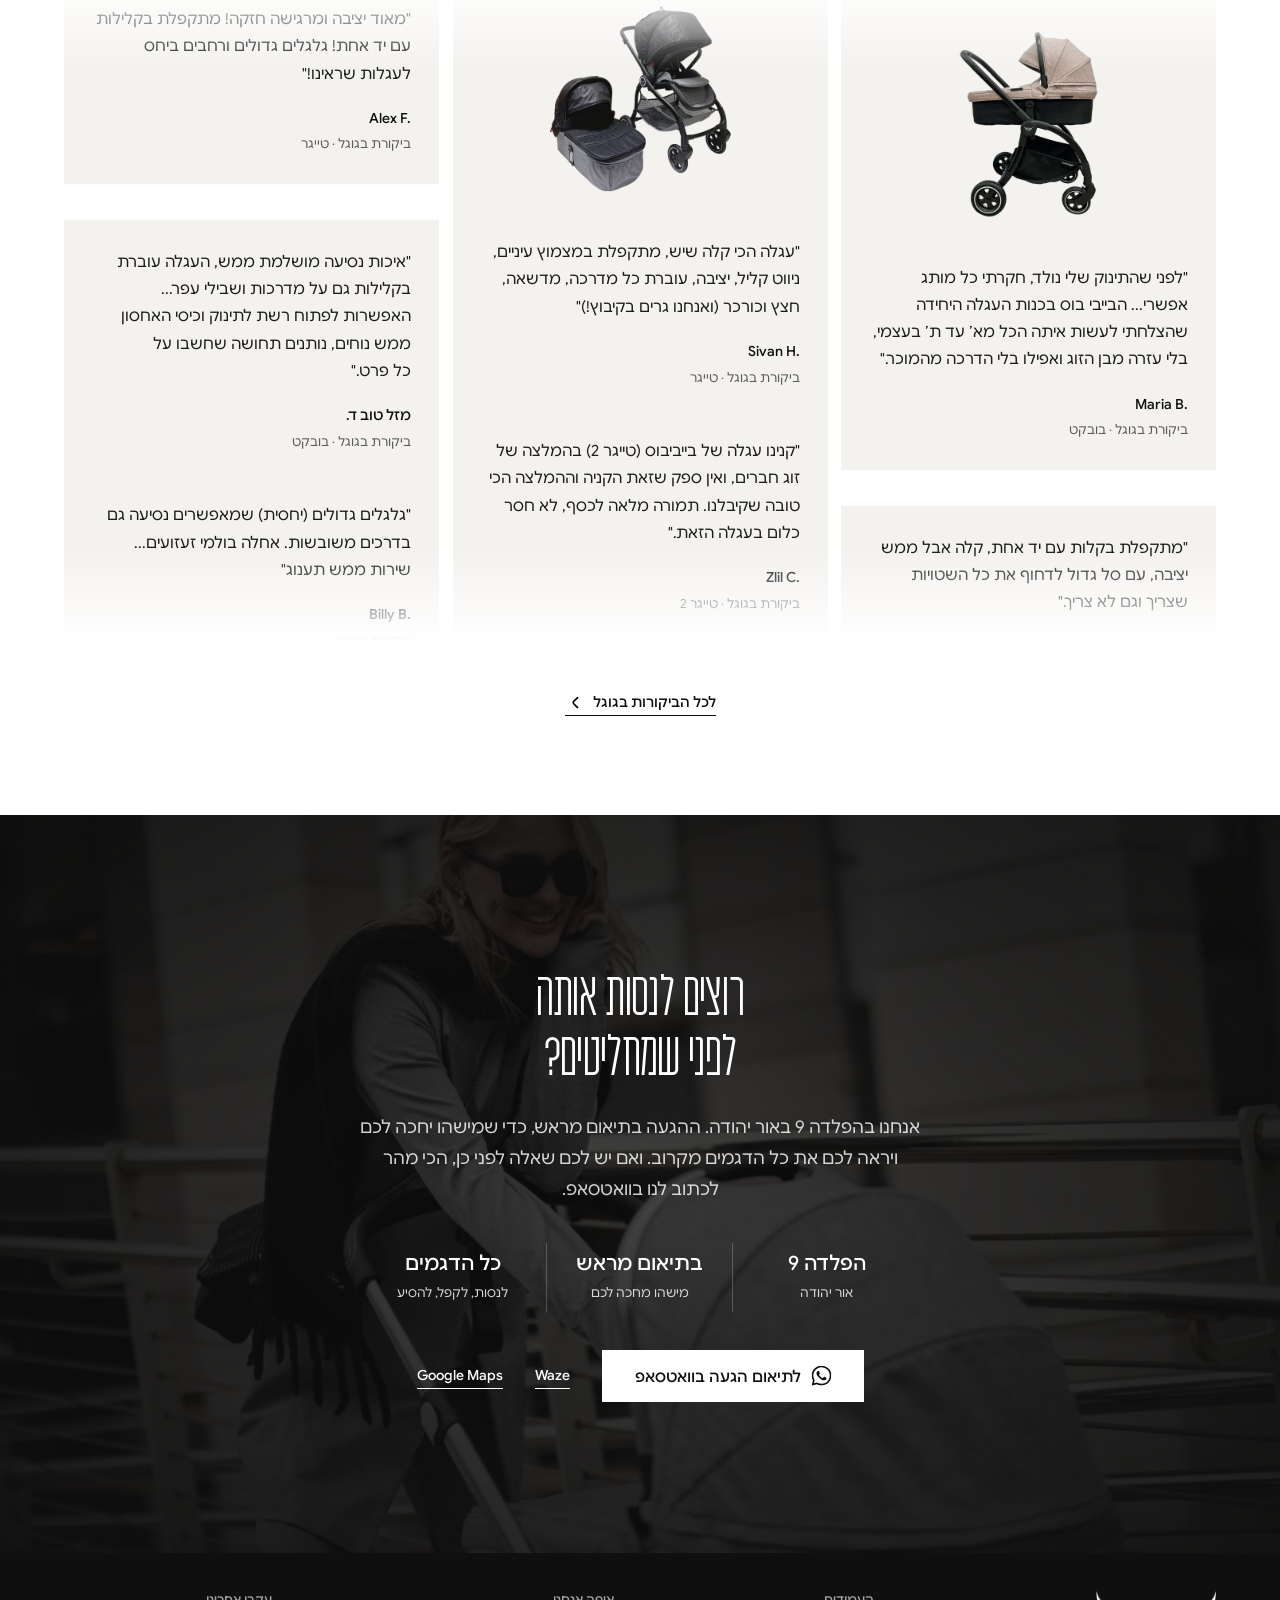
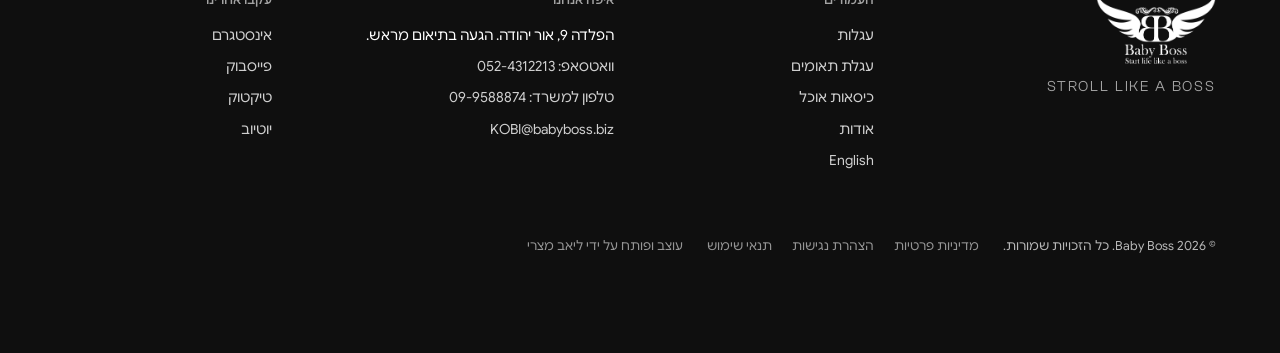
==== commit 04fc738f: "צבעי הבד, פולו קלאב וצילומי אווירה מקובי Co-Authored-By: Claude Opus 5.5 <noreply@anthropic.com>" ====
--- a/index.html
+++ b/index.html
@@ -11,7 +11,7 @@
 <link rel="preload" href="fonts/FUP-Nesher-Light.woff2" as="font" type="font/woff2" crossorigin>
 <link rel="preload" href="fonts/GoogleSans-Regular.woff2" as="font" type="font/woff2" crossorigin>
 <link rel="preload" as="image" type="image/webp" imagesrcset="images/jaffa-1600.webp 1600w, images/jaffa.webp 2800w" imagesizes="100vw" fetchpriority="high">
-<link rel="stylesheet" href="css/site.css?v=39">
+<link rel="stylesheet" href="css/site.css?v=42">
 <script>document.documentElement.classList.add("js");if(matchMedia("(prefers-reduced-motion: no-preference)").matches)document.documentElement.classList.add("open-anim");</script>
 <script>if(/[?&]review=/.test(location.search))document.documentElement.classList.add("is-review")</script>
 <style>@media (max-width: 767px) { .is-review .fabs { bottom: 72px; } .is-review .fabs.is-off { transform: translateY(calc(110% + 72px)); } }</style>
@@ -75,13 +75,29 @@
   <!-- 02 · brand statement, C14, then the mask opens on the night shoot, MV:g03 -->
   <section class="statement" data-axis="start" aria-labelledby="st-title">
     <div class="st-spread">
-      <figure class="st-a reveal"><img src="images/life-red.webp" width="1357" height="1400" alt="אישה רוכנת אל עגלת Baby Boss עם אמבטיה אדומה, ברחוב עירוני" loading="lazy" decoding="async"></figure>
+      <figure class="st-a reveal"><img src="images/mood-red.webp" width="1366" height="2048" alt="אישה בז'קט ירוק דוחפת עגלת Baby Boss עם אמבטיה אדומה, ליד חלון ראווה" loading="lazy" decoding="async"></figure>
       <div class="st-b">
         <h2 class="reveal" id="st-title">עגלה היא הפריט שתצאו איתו מהבית כמעט כל יום, במשך שנים.</h2>
         <p class="reveal">לכן היא צריכה להיראות טוב לידכם, ולא רק להיות נוחה לתינוק. את העיצוב של עגלות <span class="lat">Baby Boss</span> עשה צוות של מותג אופנה ספרדי מתחום הילדים, והצוות שלנו בישראל התאים אותן למה שהקיץ פה דורש: אמבטיה מאווררת, גגון גדול שמגן מהשמש בלי וילון נוסף, ובד פנימי לבן שלא מתחמם.</p>
         <figure class="st-detail reveal"><img src="images/detail-vent.webp" width="900" height="934" alt="קרוב על רשת האוורור בבסיס האמבטיה" loading="lazy" decoding="async"><figcaption>שתי רשתות אוורור בבסיס האמבטיה, כדי שהאוויר יזרום גם באוגוסט.</figcaption></figure>
       </div>
     </div>
+  </section>
+
+  <!-- colours: one black chassis, about 20 fabric kits (Kobi, 7.10.2026). The page's colour scene: scrolling past it walks the
+       stroller through the kits; choosing a swatch takes over. Photos are Kobi's own, shot on black -->
+  <section class="kit" id="colors-home" aria-labelledby="kit-title-home">
+    <div class="kit-copy">
+      <h2 class="reveal" id="kit-title-home">עגלות <span class="lat">Baby Boss</span> תמיד באופנה.</h2>
+      <p class="reveal">השלדה שחורה, והבד מתחלף. העגלות מגיעות בכ-20 צבעים, ואפשר לקנות ערכת בדים בצבע נוסף גם אחרי שהעגלה כבר בבית. יש הורים שבוחרים שניים או שלושה צבעים מראש, ומחליפים לפי העונה, לפי מצב הרוח או לפי מה שלבשו באותו בוקר.</p>
+      <div class="kit-pick reveal">
+        <div class="hc-sw kit-sw" role="radiogroup" aria-label="צבעי הבד"><label class="sw" style="--c:#a69b87"><input type="radio" name="kit-home" value="0" checked><span class="sr">בז'</span></label><label class="sw" style="--c:#787088"><input type="radio" name="kit-home" value="1"><span class="sr">לילך</span></label><label class="sw" style="--c:#7b5b53"><input type="radio" name="kit-home" value="2"><span class="sr">קקאו</span></label><label class="sw" style="--c:#e09682"><input type="radio" name="kit-home" value="3"><span class="sr">אפרסק</span></label><label class="sw" style="--c:#718584"><input type="radio" name="kit-home" value="4"><span class="sr">אפור-תכלת</span></label><label class="sw" style="--c:#cc5c4a"><input type="radio" name="kit-home" value="5"><span class="sr">כתום</span></label><label class="sw" style="--c:#5e6d6b"><input type="radio" name="kit-home" value="6"><span class="sr">ירוק עמוק</span></label><label class="sw" style="--c:#958a75"><input type="radio" name="kit-home" value="7"><span class="sr">חאקי</span></label><label class="sw" style="--c:#937f9a"><input type="radio" name="kit-home" value="8"><span class="sr">סגול</span></label><label class="sw" style="--c:#9a8c7b"><input type="radio" name="kit-home" value="9"><span class="sr">מוקה</span></label><label class="sw" style="--c:#b4cbd3"><input type="radio" name="kit-home" value="10"><span class="sr">תכלת</span></label><label class="sw" style="--c:#7f9260"><input type="radio" name="kit-home" value="11"><span class="sr">ירוק זית</span></label><label class="sw" style="--c:#919698"><input type="radio" name="kit-home" value="12"><span class="sr">אפור בהיר</span></label><label class="sw" style="--c:#8c857b"><input type="radio" name="kit-home" value="13"><span class="sr">טאופ</span></label><label class="sw" style="--c:#7097af"><input type="radio" name="kit-home" value="14"><span class="sr">כחול</span></label></div>
+        <p class="kit-name" aria-live="polite">בז'</p>
+      </div>
+      <p class="kit-note reveal">* לא כל הצבעים זמינים תמיד במלאי. כתבו לנו ונבדוק מה יש עכשיו.</p>
+      <a class="btn btn-light reveal" href="https://wa.me/972524312213" data-wa="היי, הגעתי מהאתר ואשמח לבדוק אילו צבעים של עגלות Baby Boss זמינים עכשיו במלאי" target="_blank" rel="noopener"><svg class="ic" aria-hidden="true"><use href="#i-wa"/></svg>לבדוק אילו צבעים במלאי</a>
+    </div>
+    <figure class="kit-stage reveal"><img class="kit-img is-on" src="images/k-00.webp" width="1100" height="1100" alt="עגלת Baby Boss עם ערכת בדים בגוון בז'" decoding="async"><img class="kit-img" src="images/k-01.webp" width="1100" height="1100" alt="עגלת Baby Boss עם ערכת בדים בגוון לילך" loading="lazy" decoding="async"><img class="kit-img" src="images/k-02.webp" width="1100" height="1100" alt="עגלת Baby Boss עם ערכת בדים בגוון קקאו" loading="lazy" decoding="async"><img class="kit-img" src="images/k-03.webp" width="1100" height="1100" alt="עגלת Baby Boss עם ערכת בדים בגוון אפרסק" loading="lazy" decoding="async"><img class="kit-img" src="images/k-04.webp" width="1100" height="1100" alt="עגלת Baby Boss עם ערכת בדים בגוון אפור-תכלת" loading="lazy" decoding="async"><img class="kit-img" src="images/k-05.webp" width="1100" height="1100" alt="עגלת Baby Boss עם ערכת בדים בגוון כתום" loading="lazy" decoding="async"><img class="kit-img" src="images/k-06.webp" width="1100" height="1100" alt="עגלת Baby Boss עם ערכת בדים בגוון ירוק עמוק" loading="lazy" decoding="async"><img class="kit-img" src="images/k-07.webp" width="1100" height="1100" alt="עגלת Baby Boss עם ערכת בדים בגוון חאקי" loading="lazy" decoding="async"><img class="kit-img" src="images/k-08.webp" width="1100" height="1100" alt="עגלת Baby Boss עם ערכת בדים בגוון סגול" loading="lazy" decoding="async"><img class="kit-img" src="images/k-09.webp" width="1100" height="1100" alt="עגלת Baby Boss עם ערכת בדים בגוון מוקה" loading="lazy" decoding="async"><img class="kit-img" src="images/k-10.webp" width="1100" height="1100" alt="עגלת Baby Boss עם ערכת בדים בגוון תכלת" loading="lazy" decoding="async"><img class="kit-img" src="images/k-11.webp" width="1100" height="1100" alt="עגלת Baby Boss עם ערכת בדים בגוון ירוק זית" loading="lazy" decoding="async"><img class="kit-img" src="images/k-12.webp" width="1100" height="1100" alt="עגלת Baby Boss עם ערכת בדים בגוון אפור בהיר" loading="lazy" decoding="async"><img class="kit-img" src="images/k-13.webp" width="1100" height="1100" alt="עגלת Baby Boss עם ערכת בדים בגוון טאופ" loading="lazy" decoding="async"><img class="kit-img" src="images/k-14.webp" width="1100" height="1100" alt="עגלת Baby Boss עם ערכת בדים בגוון כחול" loading="lazy" decoding="async"></figure>
   </section>
   <div class="film">
     <div class="maskv" id="maskv">
@@ -173,6 +189,7 @@
       <li><button class="br-mark lat" type="button" data-brand="abc" aria-haspopup="dialog">ABC DESIGN</button></li>
       <li><button class="br-mark lat" type="button" data-brand="choopie" aria-haspopup="dialog">CHOOPIE</button></li>
       <li><button class="br-mark lat" type="button" data-brand="benbat" aria-haspopup="dialog">BENBAT</button></li>
+      <li><button class="br-mark br-logo" type="button" data-brand="polo" aria-haspopup="dialog" aria-label="Santa Barbara Polo &amp; Racquet Club"><img src="images/polo-logo.png" width="598" height="506" alt="" loading="lazy" decoding="async"></button></li>
     </ul>
   </section>
 
@@ -181,6 +198,7 @@
     <p class="br-origin"></p>
     <h3 class="br-name lat" id="br-dlg-title"></h3>
     <p class="br-text"></p>
+    <img class="br-img" src="" width="900" height="1200" alt="" hidden>
     <div class="br-actions"></div>
   </dialog>
 
@@ -259,7 +277,7 @@
 
 <script src="vendor/gsap.min.js"></script>
 <script src="vendor/ScrollTrigger.min.js"></script>
-<script src="js/site.js?v=11" defer></script>
+<script src="js/site.js?v=12" defer></script>
 <script src="js/a11y.js?v=2" defer></script>
 <script src="js/snap-icons.js?v=1" defer></script>
 <script src="https://crm.liavmatzri.co.il/review.js" defer></script>
--- a/css/site.css
+++ b/css/site.css
@@ -867,3 +867,33 @@
 .en-years b { font-family: "Clash Display", var(--f-latin); font-size: calc(clamp(40px, 3.6vw, 72px) * var(--a11y-scale)); font-weight: 300; line-height: 1; letter-spacing: -.03em; color: var(--ink); }
 .en-years p { font-size: var(--fs-small); line-height: 1.65; color: var(--muted-strong); }
 @media (max-width: 1023px) { .en-years { grid-template-columns: repeat(2, minmax(0, 1fr)); row-gap: 40px; } }
+
+/* =========================================================================================
+   colours (Kobi, 7.10.2026): one black chassis, about 20 fabric kits. On ink; Kobi's photos are shot on black and
+   melt into it (lighten). Scrolling past walks the stroller through the kits; a swatch takes over
+   ========================================================================================= */
+.kit { display: grid; grid-template-columns: minmax(0, .9fr) minmax(0, 1fr); gap: clamp(32px, 5vw, 128px); align-items: center; padding: var(--sec) var(--gutter); background: var(--ink); color: var(--on-dark); }
+.kit-copy { display: grid; justify-items: start; gap: clamp(16px, 1.6vw, 24px); max-width: 52ch; }
+.kit h2 { max-width: 14ch; color: var(--on-dark); }
+h1 .lat, h2 .lat { white-space: nowrap; }
+.kit-copy > p { font-size: var(--fs-lead); line-height: 1.7; color: var(--on-dark-muted); }
+.kit-pick { display: grid; gap: 8px; }
+.kit-sw { display: grid; grid-template-columns: repeat(8, 44px); }   /* 8 + 7, never an orphan */
+.kit .sw::before { box-shadow: inset 0 0 0 1px rgba(255,255,255,.2); }
+.kit .sw::after { box-shadow: inset 0 0 0 1.5px var(--on-dark); }
+.kit-name { font-size: var(--fs-small); color: var(--on-dark); }
+.kit-copy .kit-note { font-size: var(--fs-micro); color: var(--on-dark-muted); }
+.kit-stage { position: relative; margin: 0; aspect-ratio: 1; background: var(--ink); }  /* the reveal isolates the figure: lighten needs the ink inside it */
+.kit-img { position: absolute; inset: 0; width: 100%; height: 100%; object-fit: contain; mix-blend-mode: lighten; opacity: 0; transition: opacity .45s var(--ease); }
+.kit-img.is-on { opacity: 1; }
+@media (max-width: 767px) { .kit-sw { grid-template-columns: repeat(5, 44px); } }   /* 5 + 5 + 5 on phones */
+@media (max-width: 1023px) { .kit { grid-template-columns: minmax(0, 1fr); } .kit-stage { order: -1; max-width: 560px; width: 100%; justify-self: center; } }
+@media (prefers-reduced-motion: reduce) { .kit-img { transition: none; } }
+
+/* brands: the Santa Barbara Polo mark sits in the band as a quiet one-colour logo */
+.br-logo { display: grid; place-items: center; }
+.br-logo img { width: auto; height: 72px; filter: brightness(0); opacity: .55; transition: opacity .2s var(--ease); }
+@media (hover: hover) and (pointer: fine) { .br-logo:hover img { opacity: 1; } }
+.br-logo:focus-visible img { opacity: 1; }
+.br-img { display: block; width: min(100%, 260px); height: auto; margin: 20px 0 0; }
+.br-img[hidden] { display: none; }
